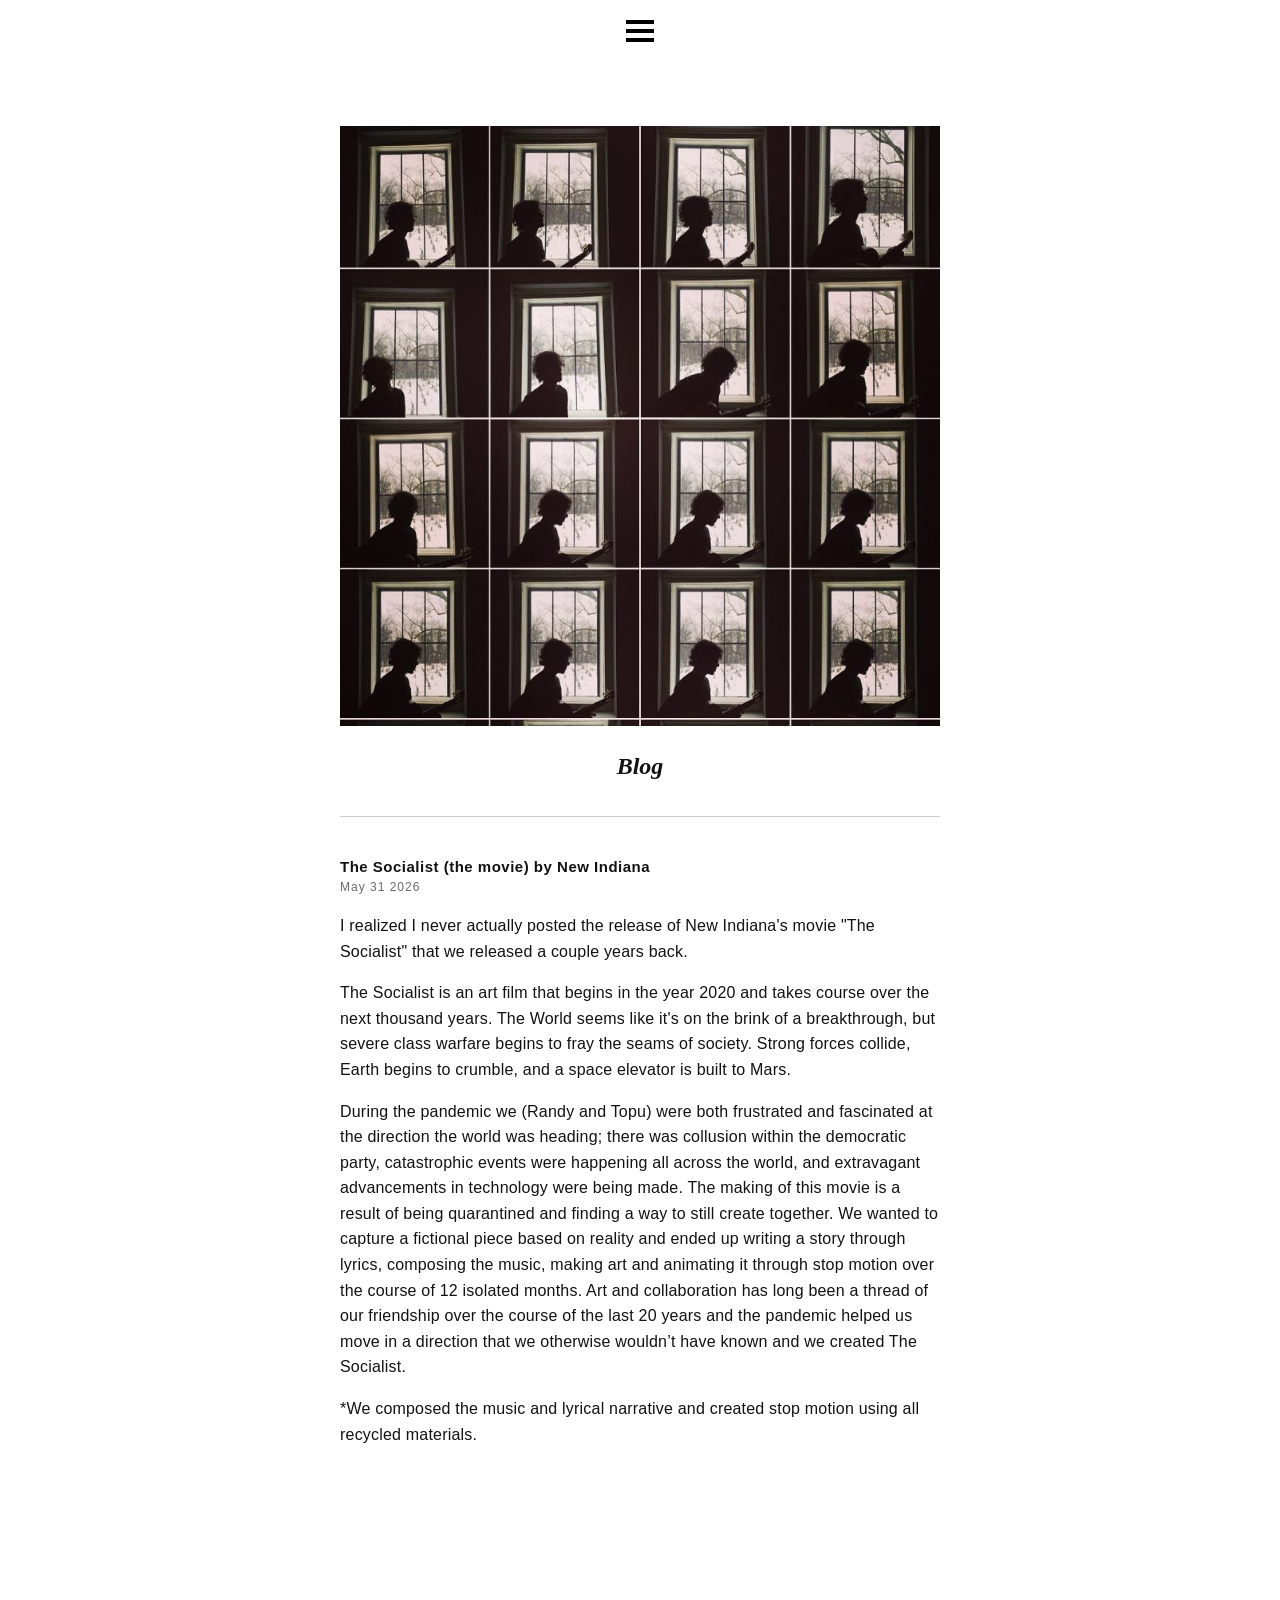
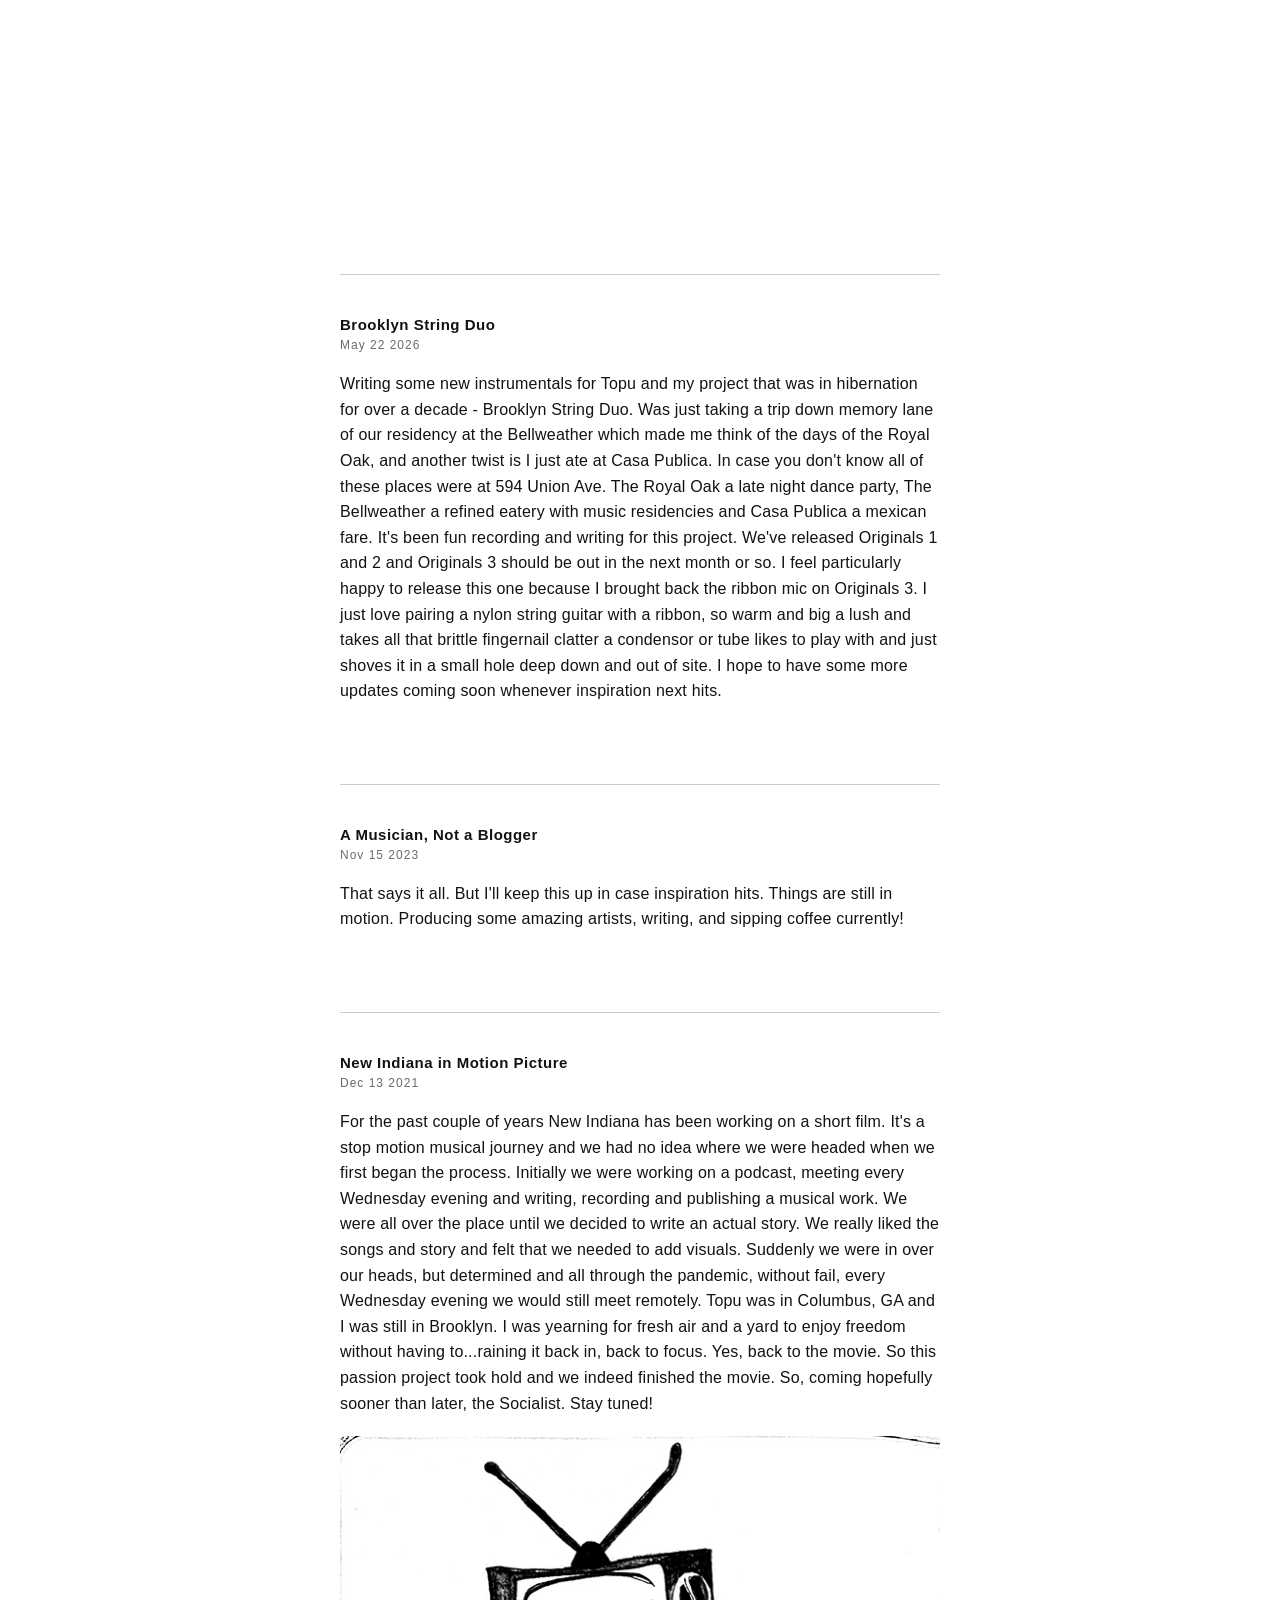
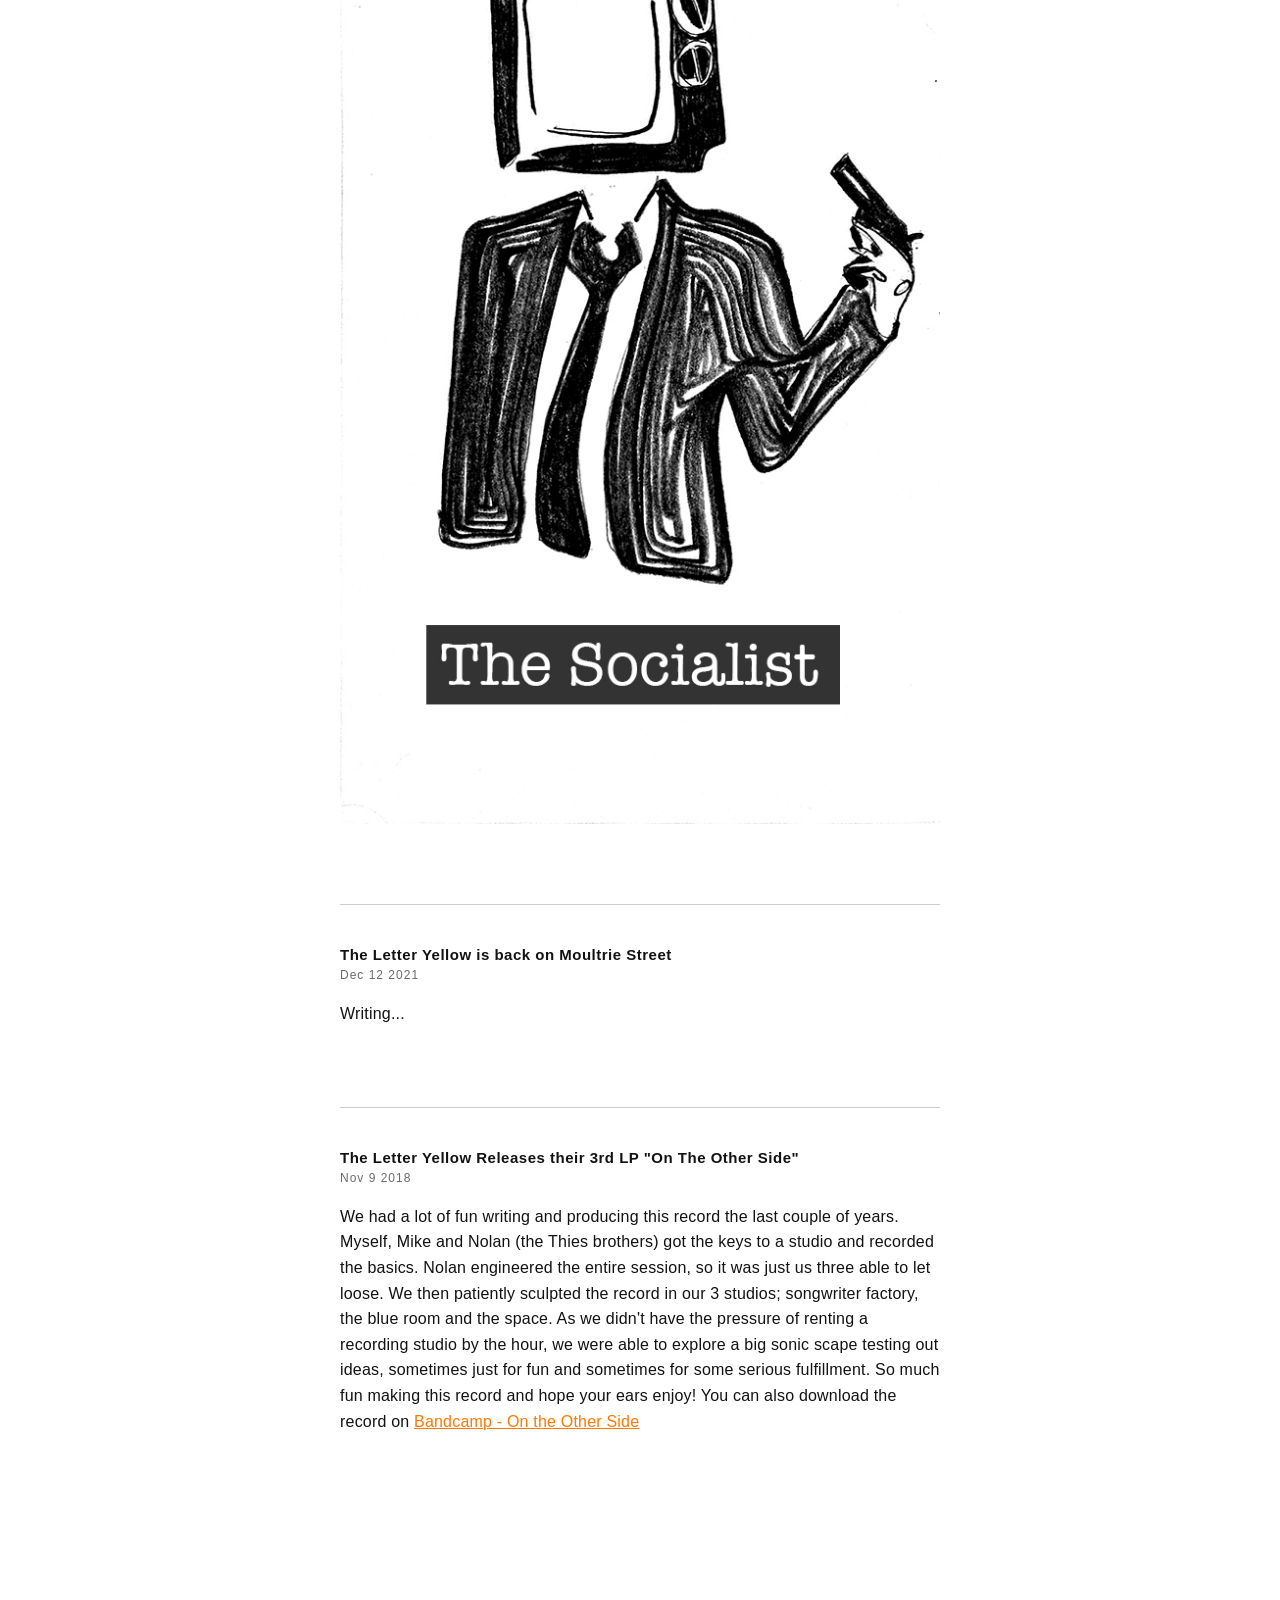
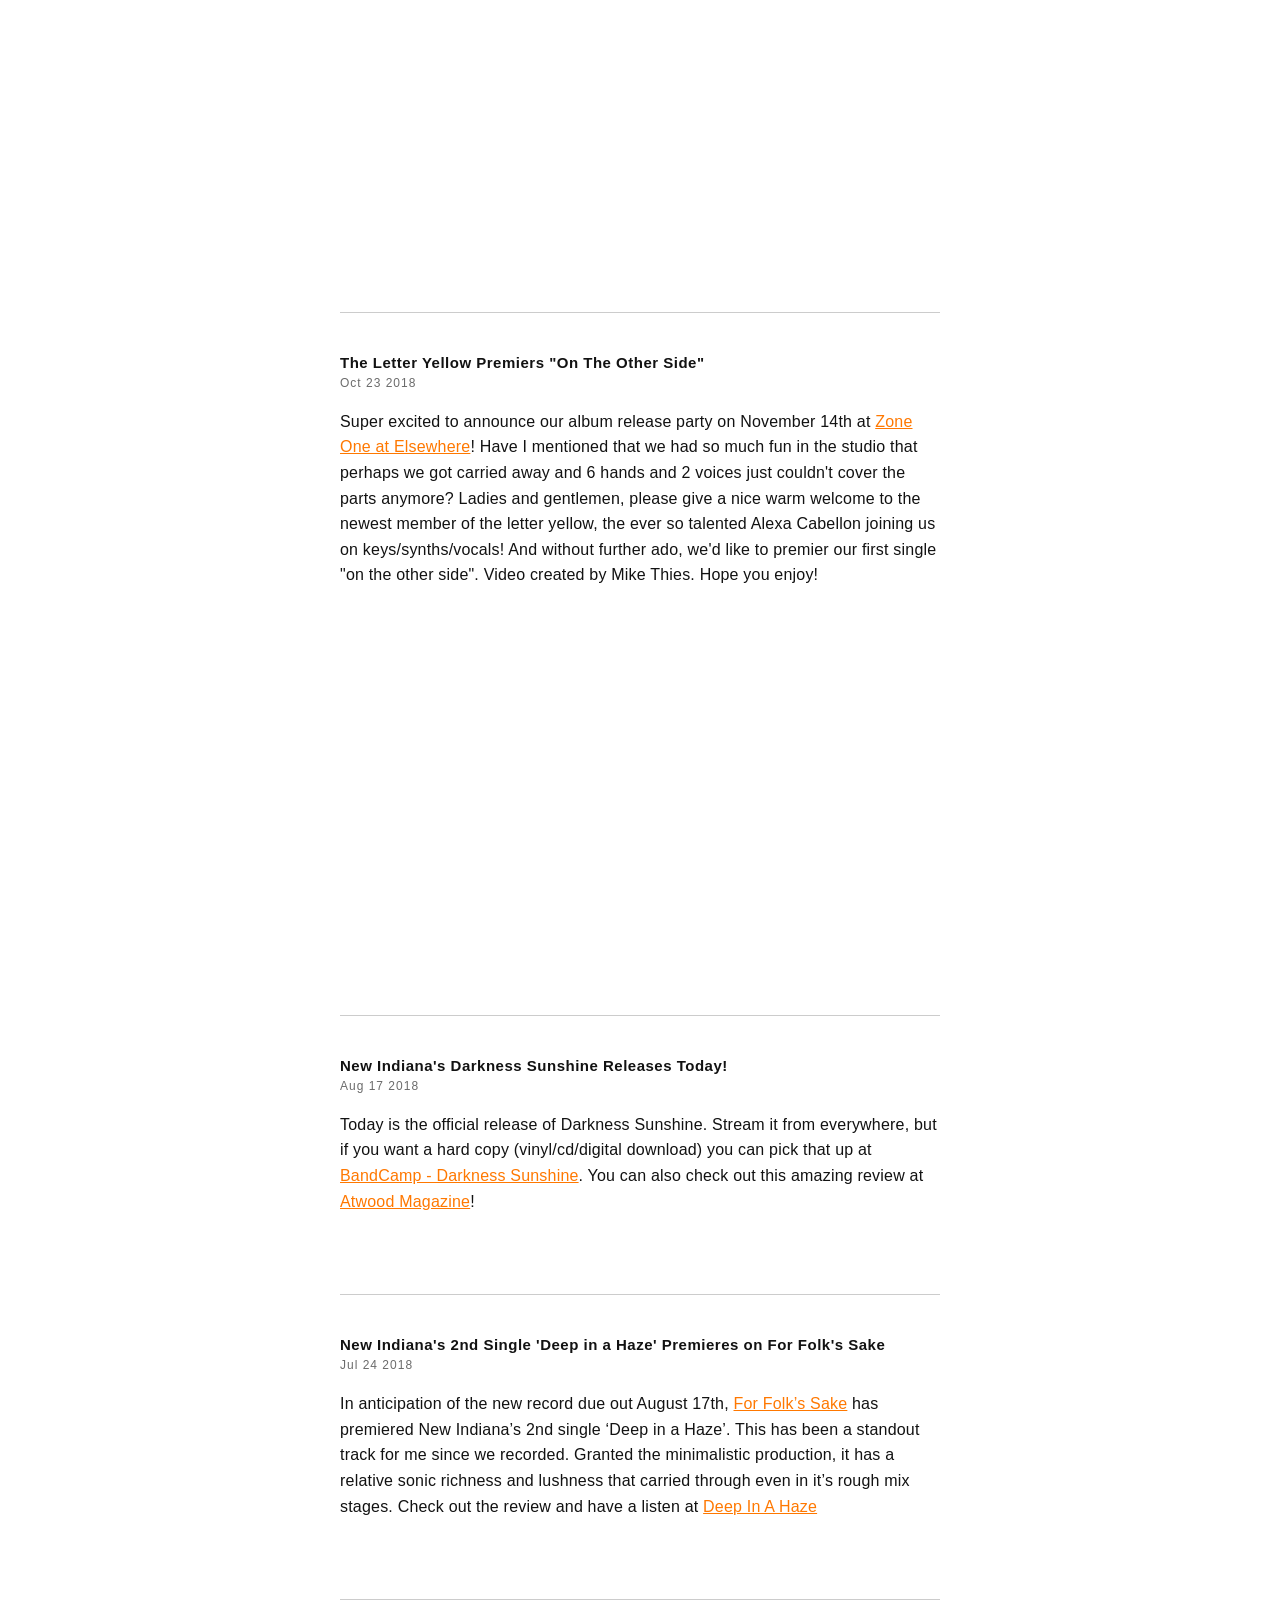
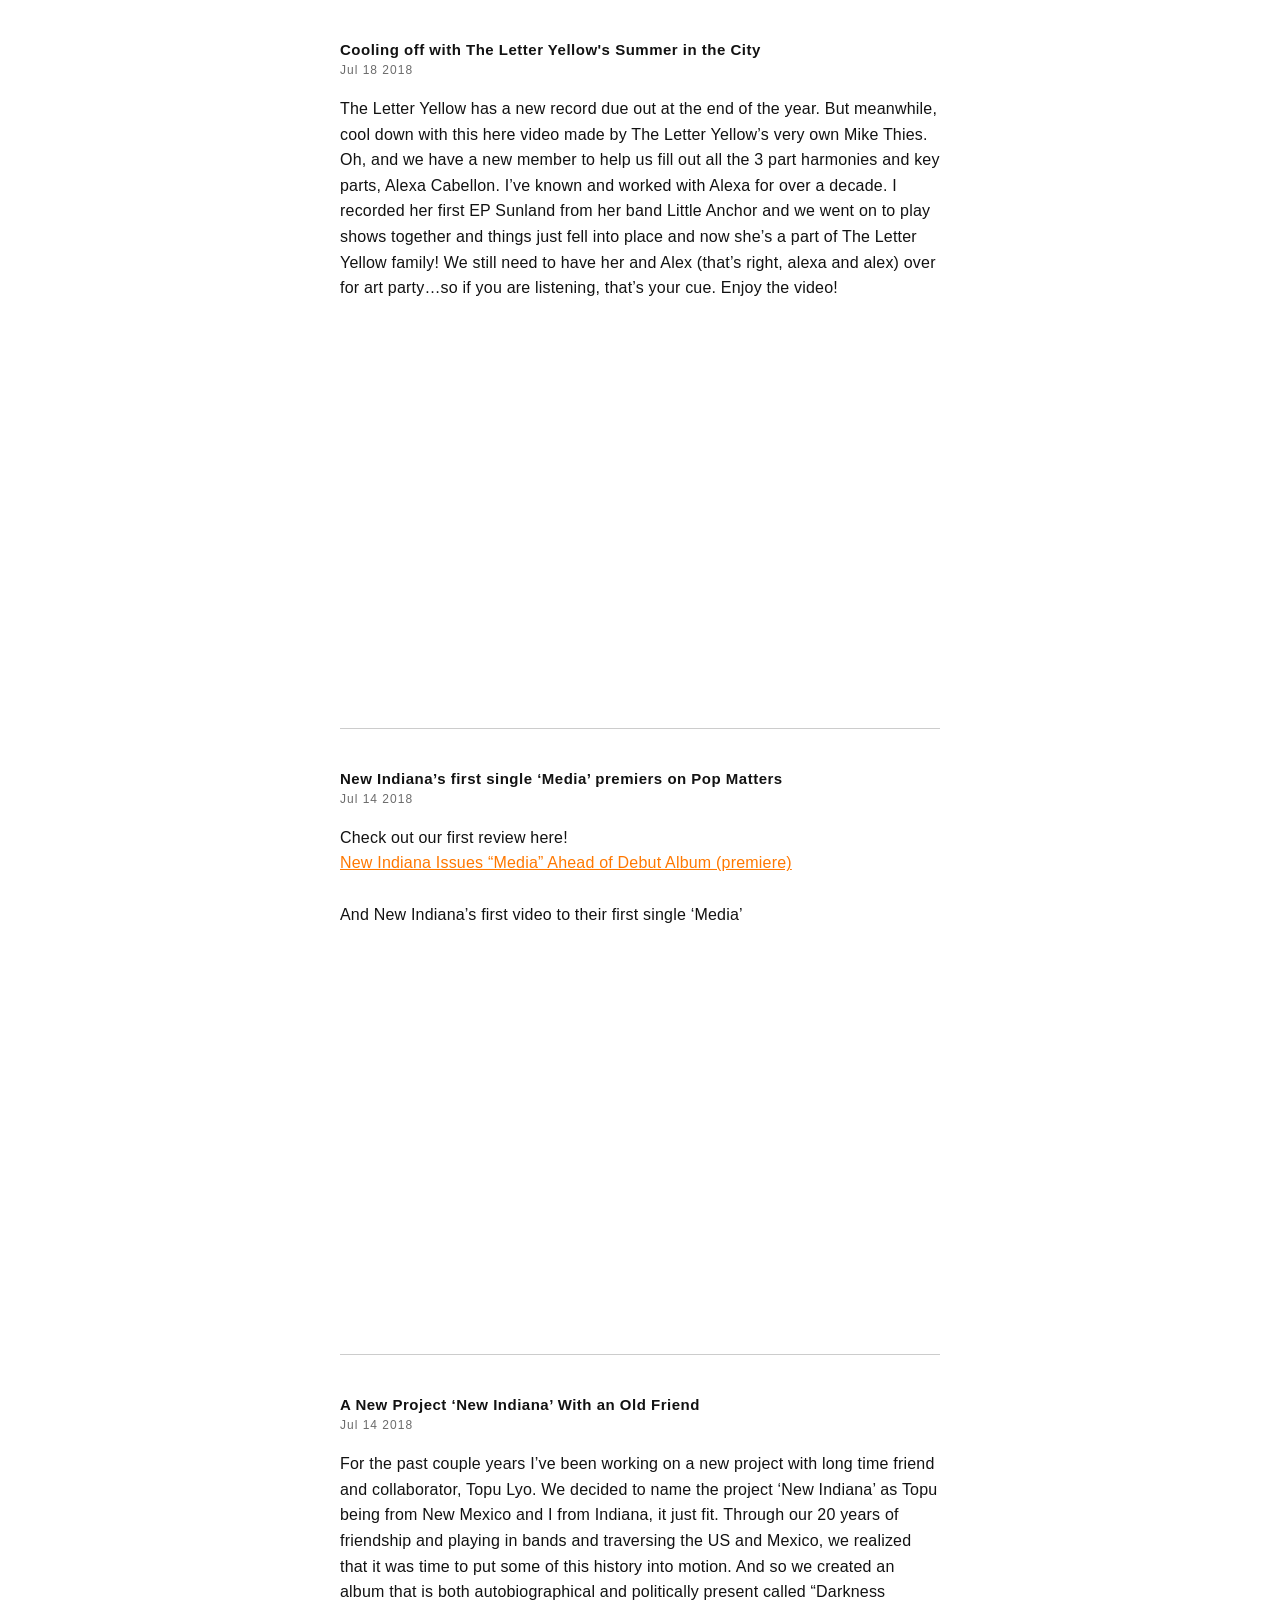
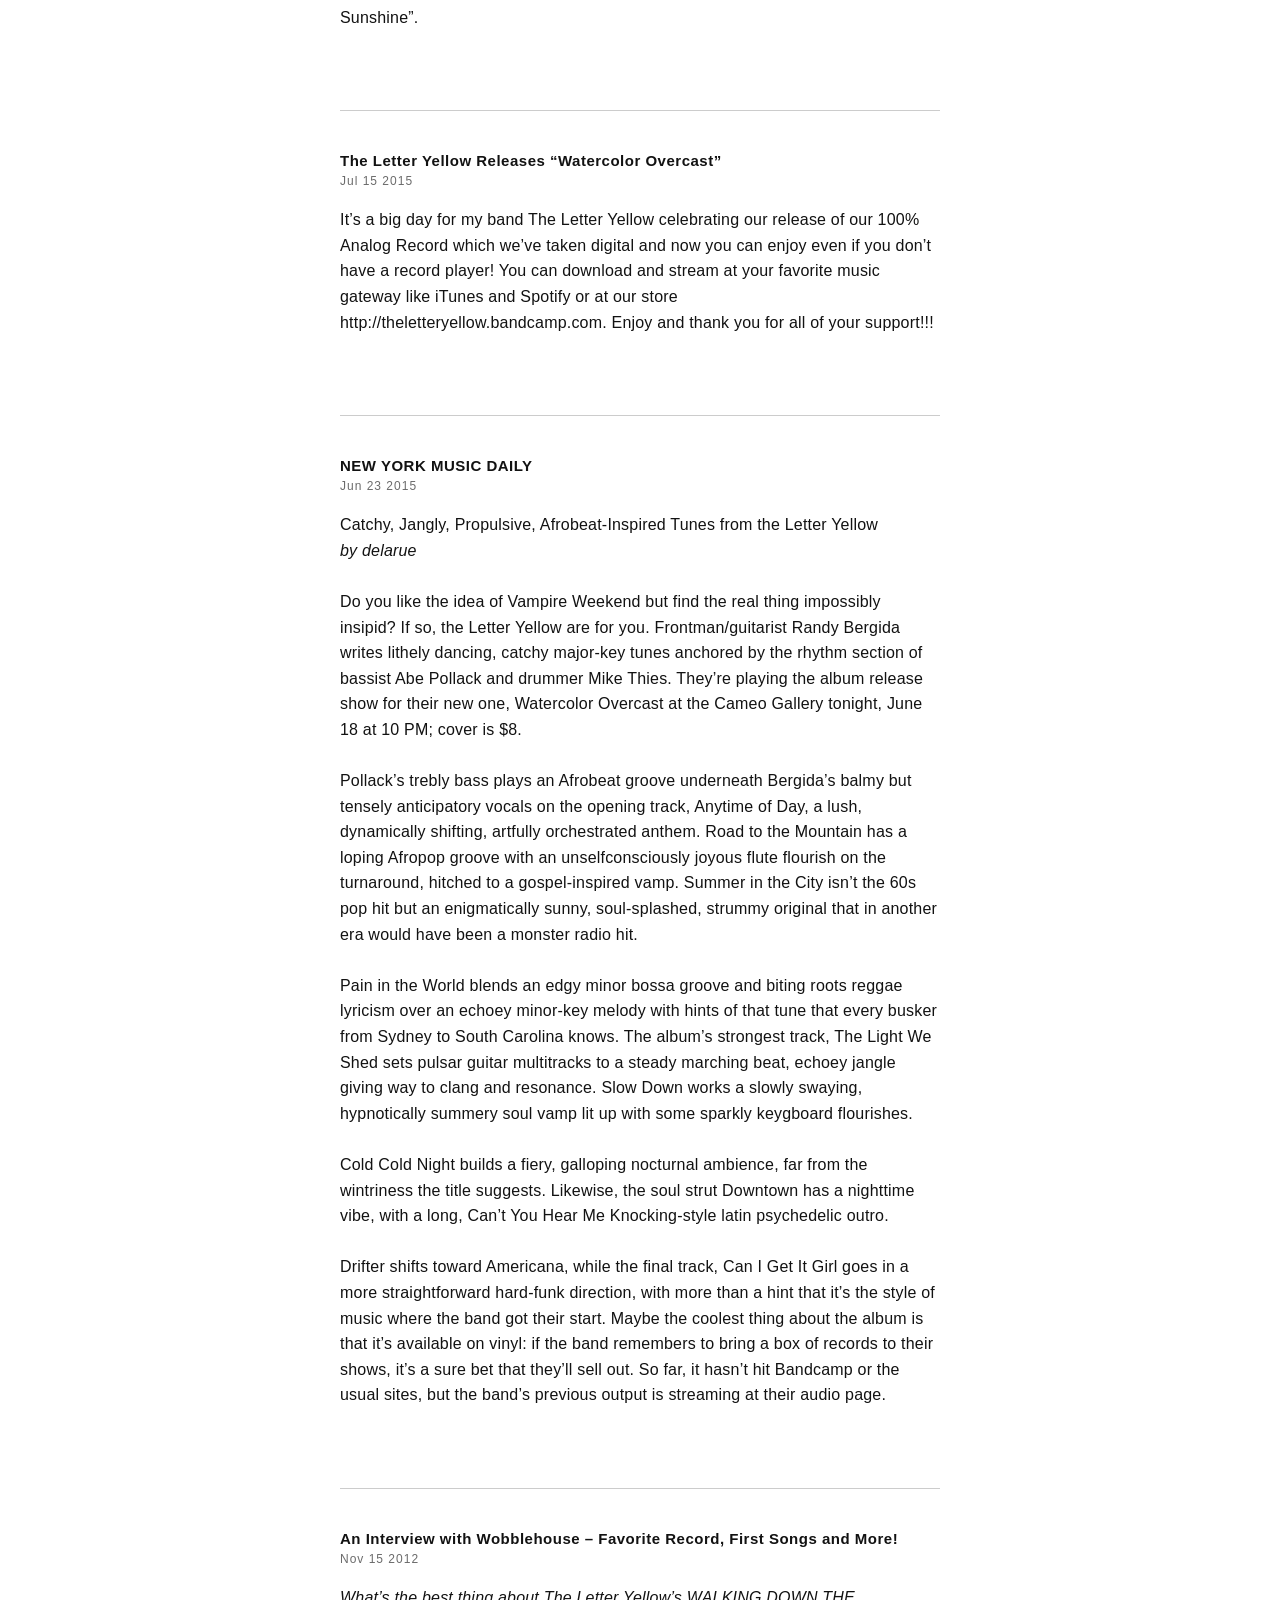
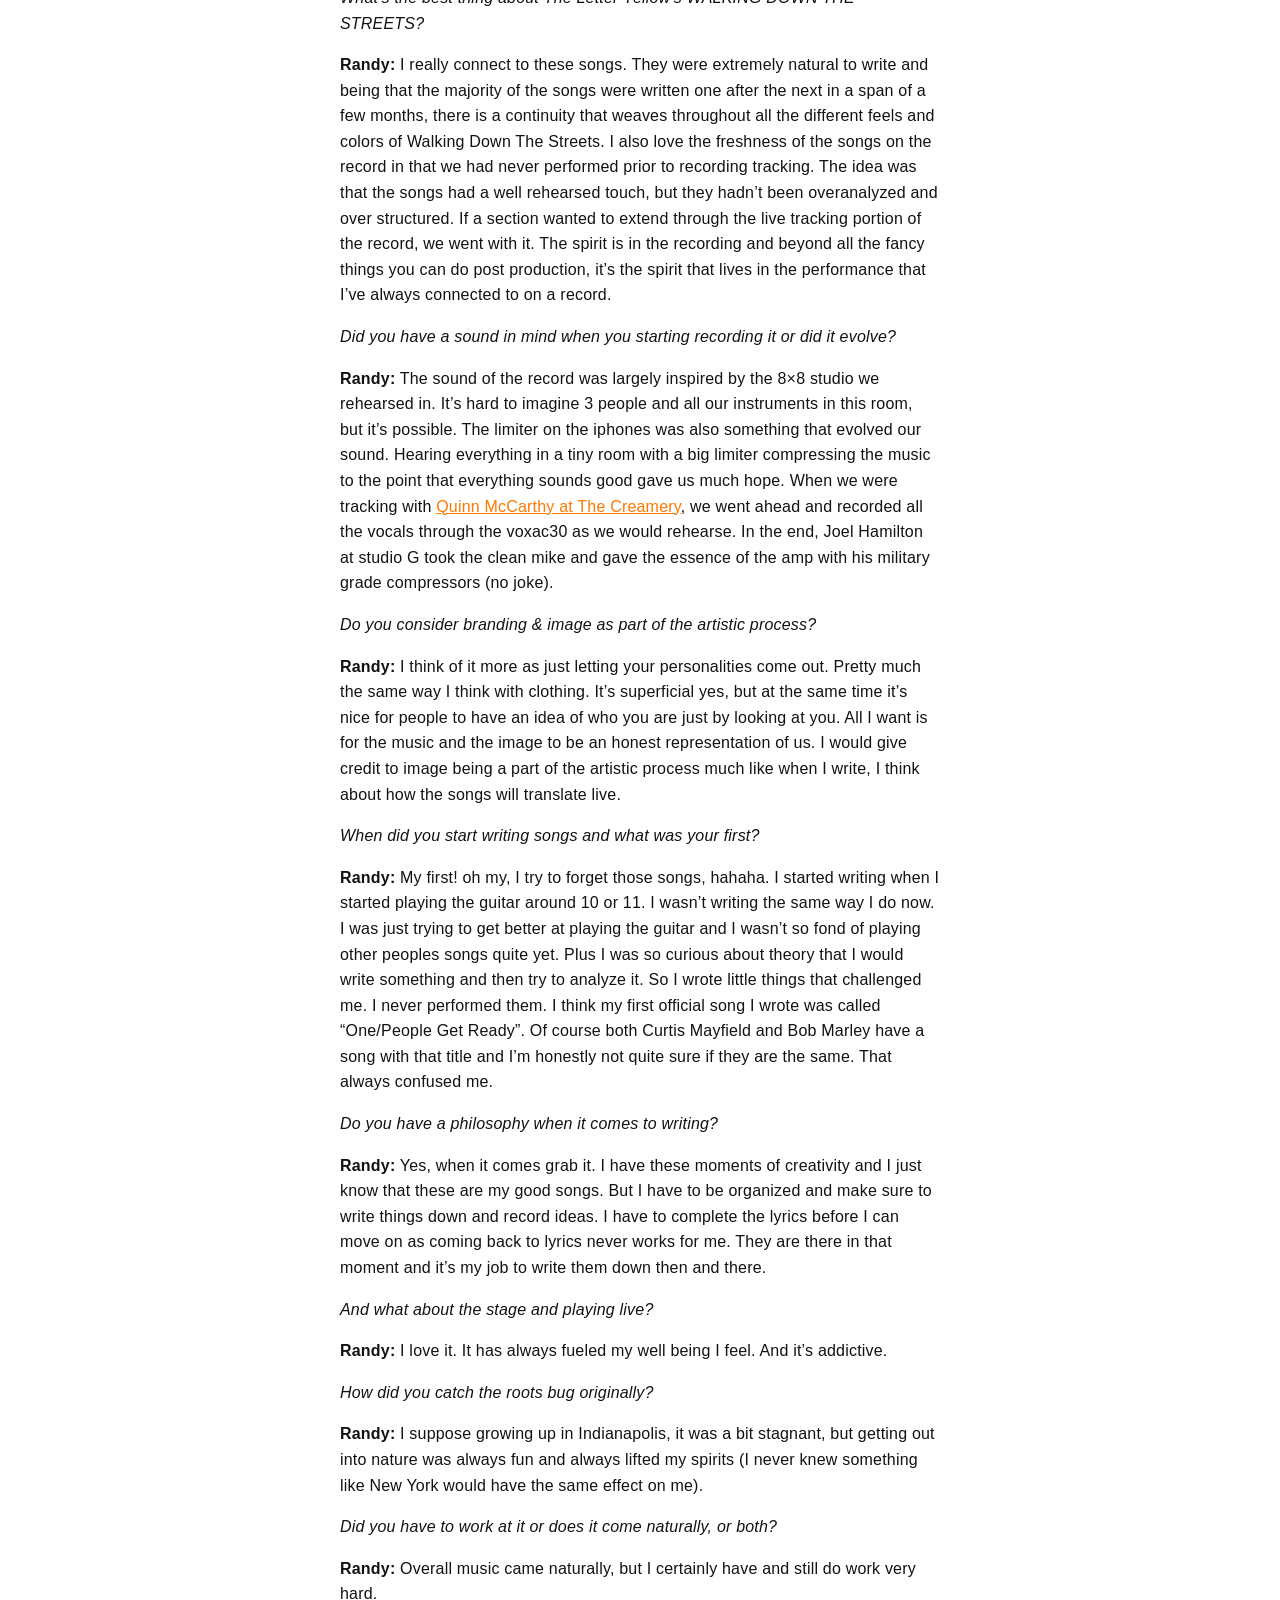
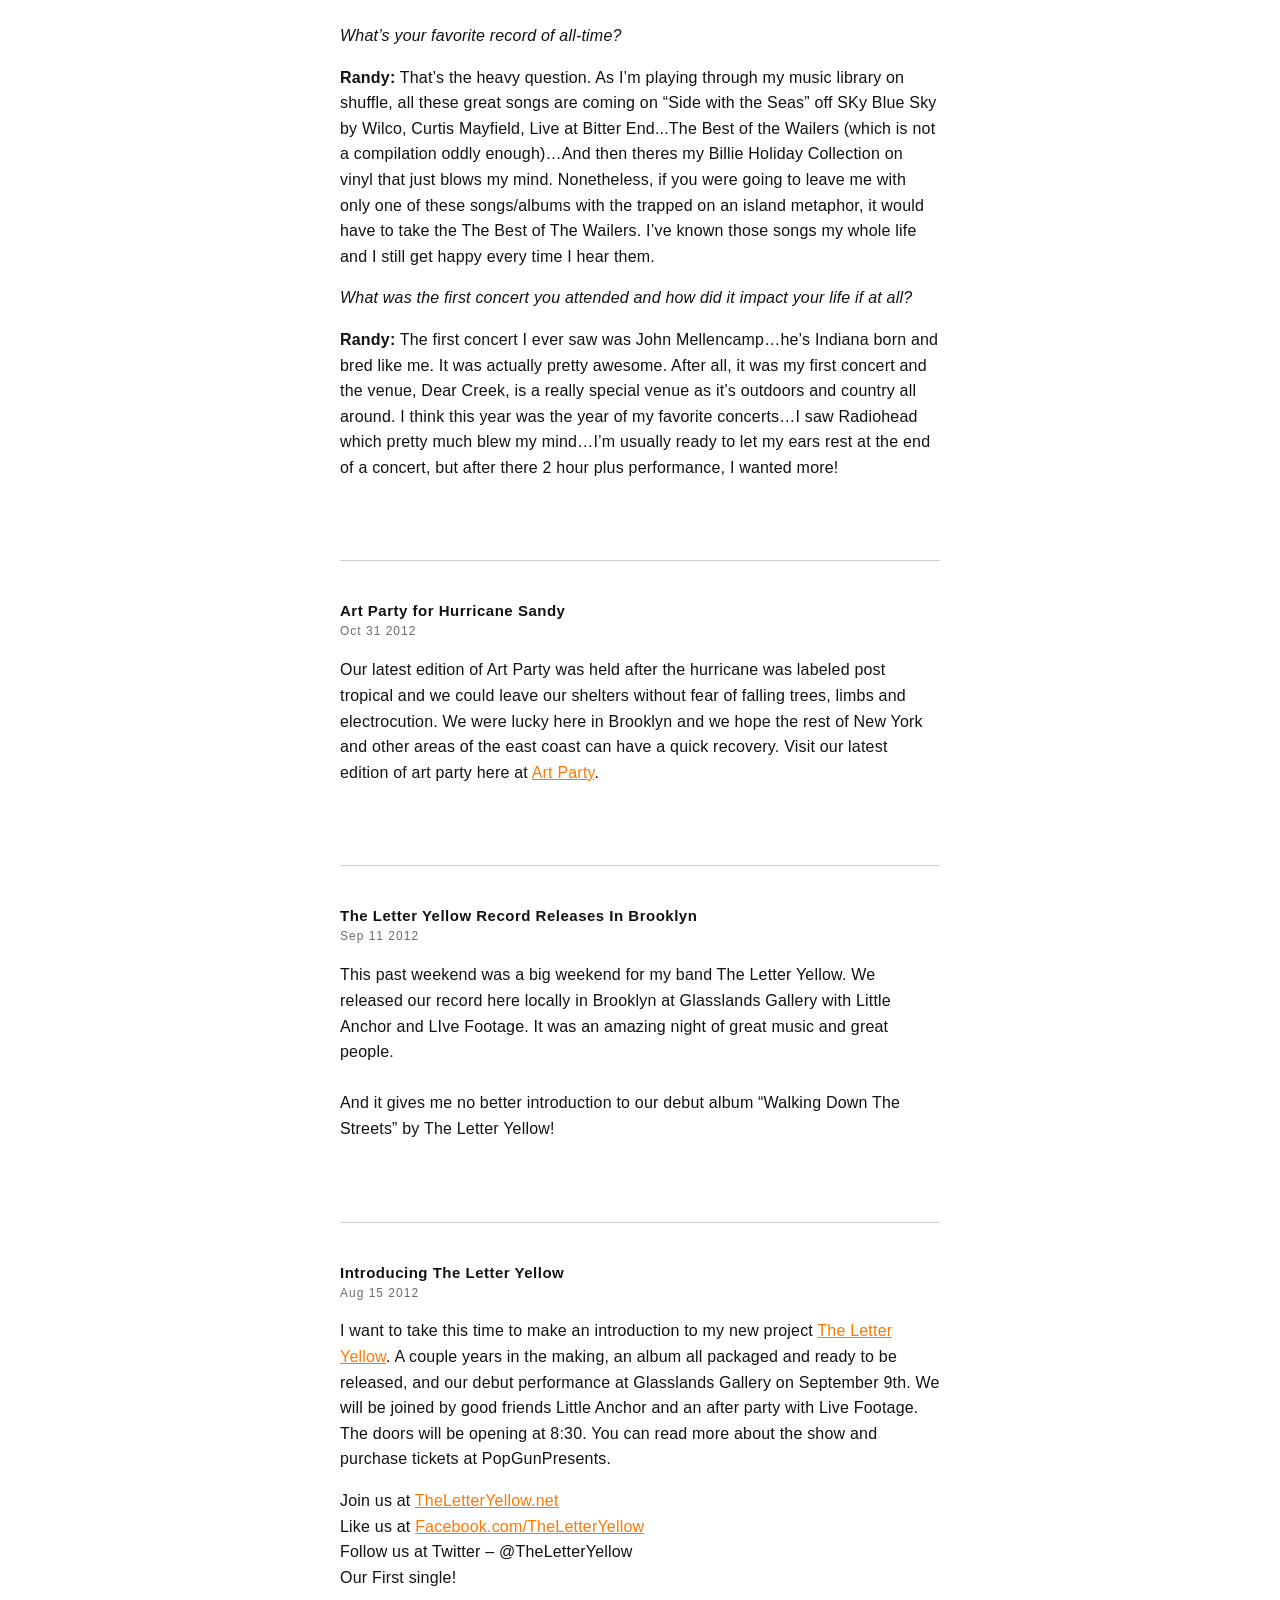
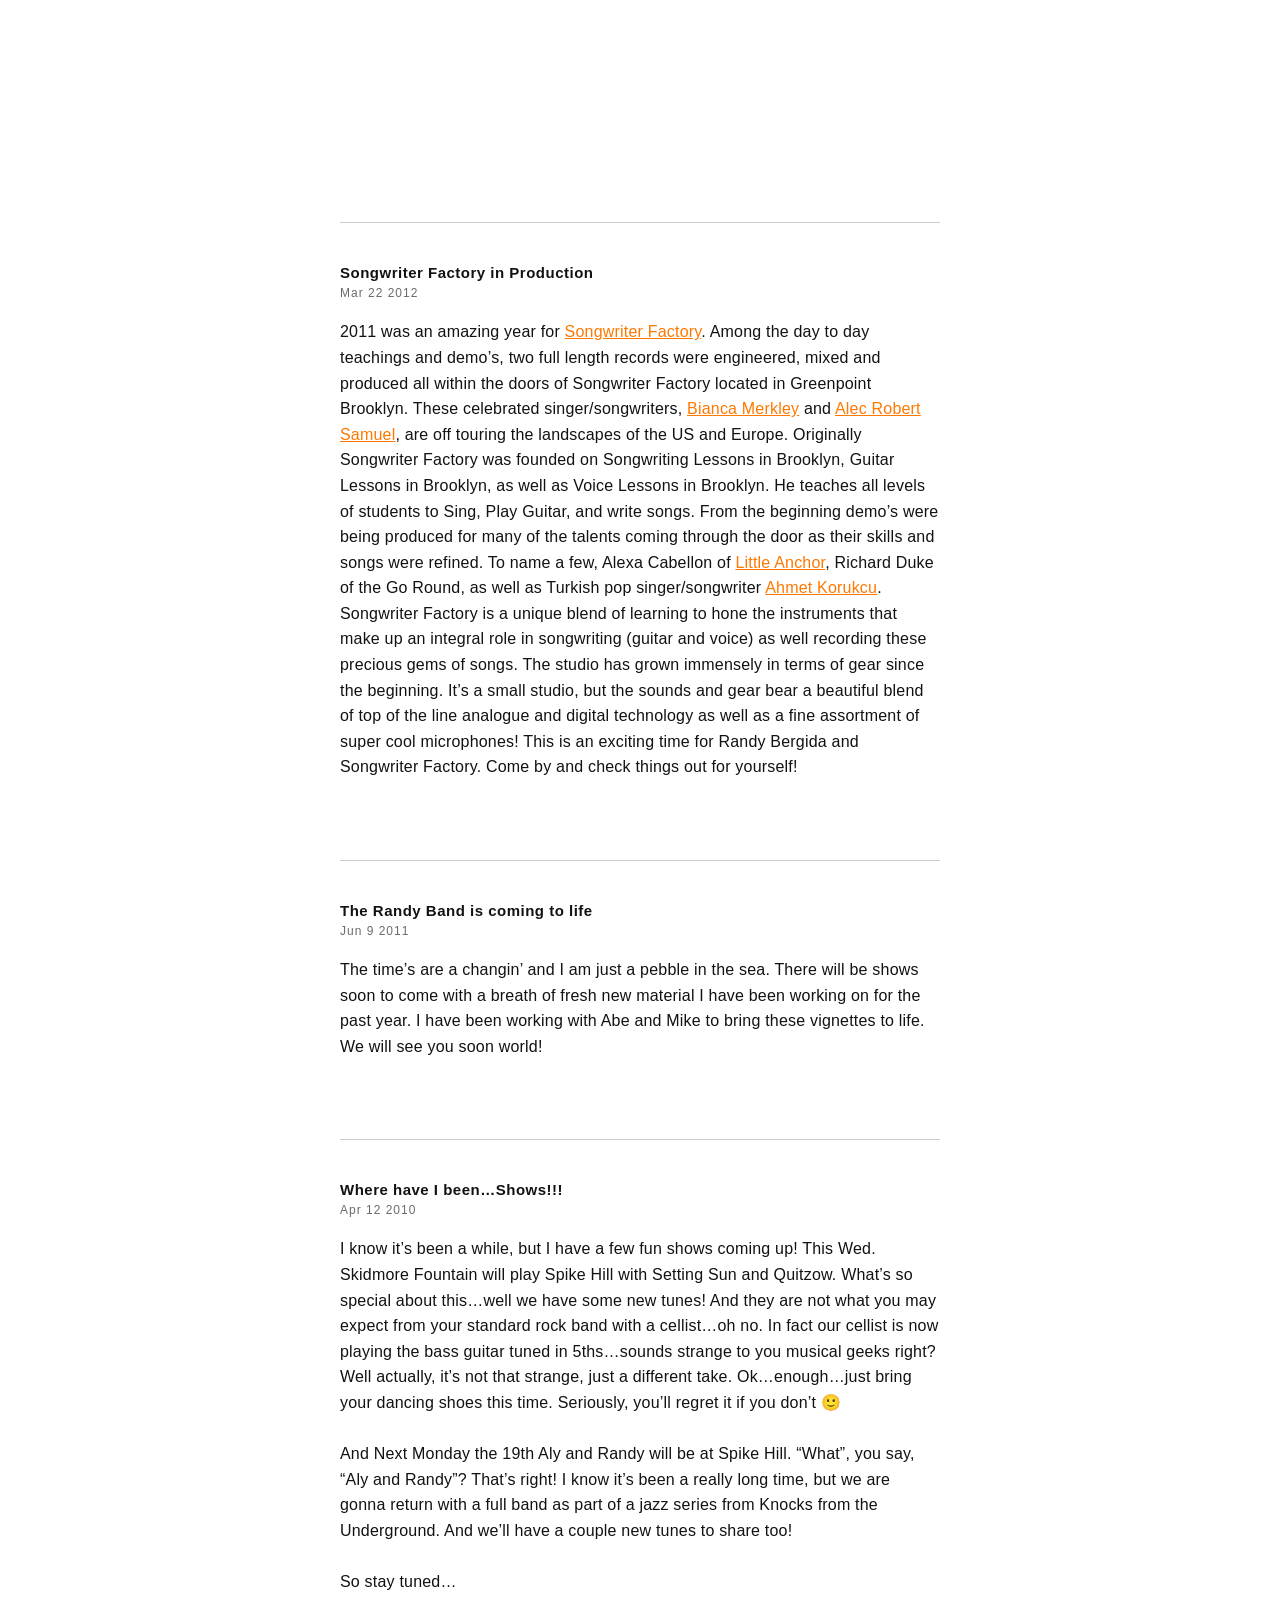
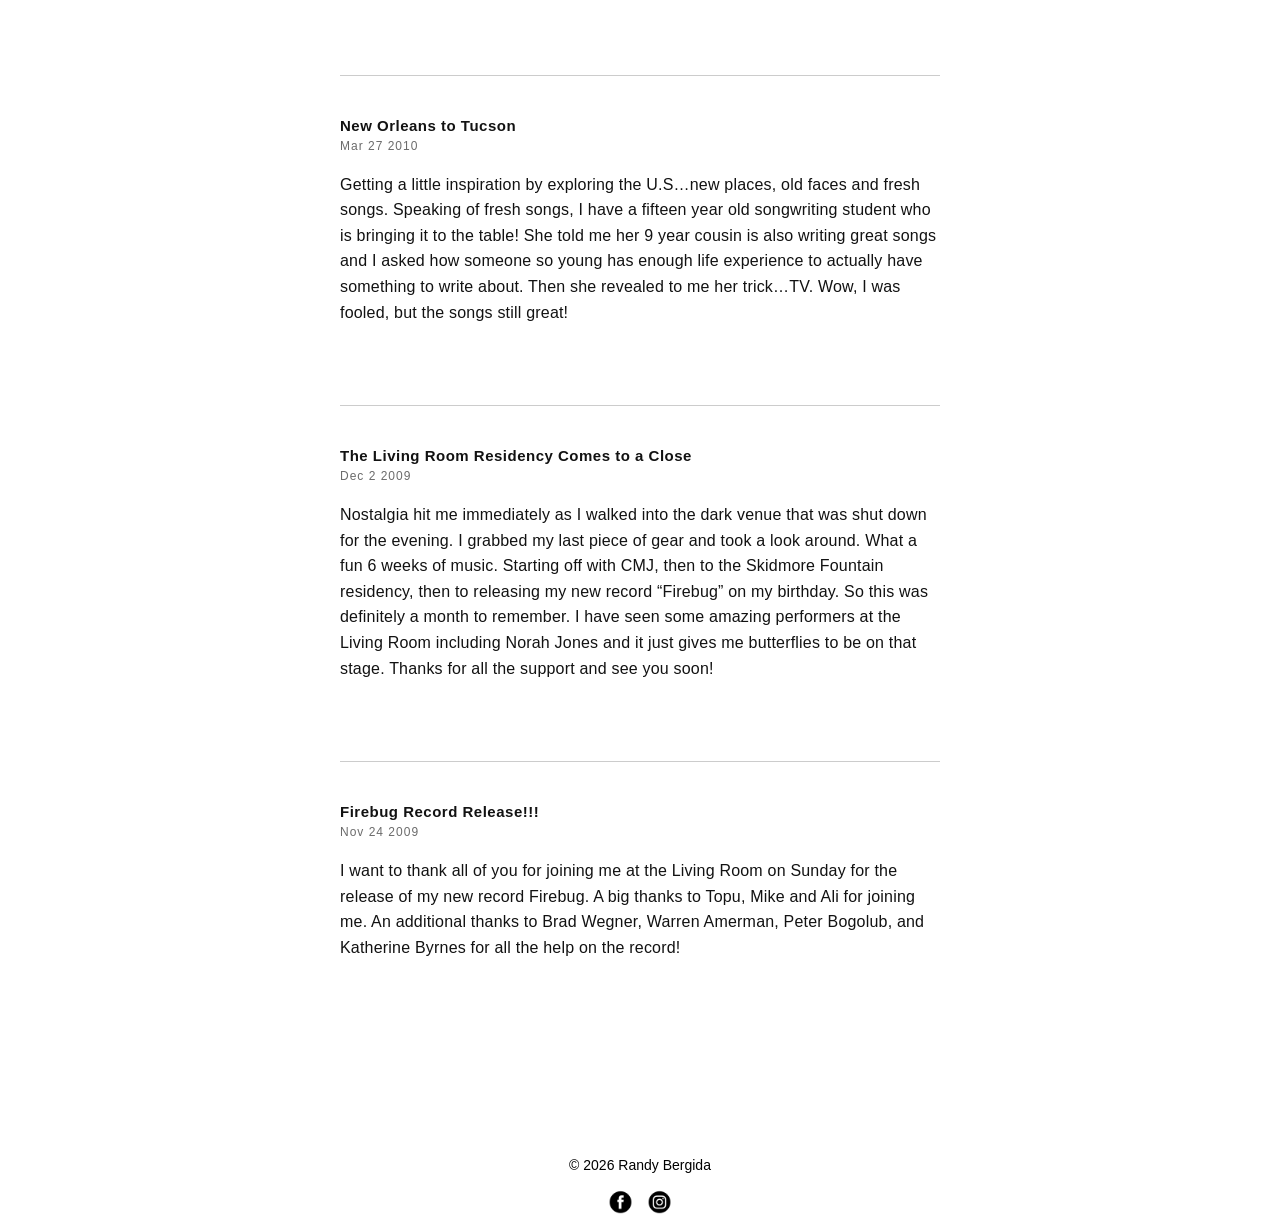
==== index.html @ c888ca7e "Update index.html" ====
<!DOCTYPE html>
<html lang="en">

<head>
	<meta charset="utf-8">
	<title>Randy Bergida | Songwriter & Producer</title>
	<meta name="description" content="Randy Bergida is a Brooklyn-based songwriter, musician, and producer. Explore over two decades of original records, current projects, and studio services.">
	<link rel="stylesheet" type="text/css" href="style.css">
	<meta name="viewport" content="width=device-width, initial-scale=1" />
	<link rel="icon" href="image/fav.png">

<script type="application/ld+json">
{
  "@context": "https://schema.org",
  "@type": "Blog",
  "name": "Randy Bergida | Songwriter & Producer",
  "description": "Randy Bergida is a Brooklyn-based songwriter, musician, and producer. Explore over two decades of original records, current projects, and studio services."
}
</script>
	
</head>

<body>

	<header class="mainheader">
<input class="burger-check" id="burger-check" type="checkbox"><label for="burger-check" class="burger"></label>
<nav id="navigation1" class="navigation">
  <ul>
    <li><a href="/">Home</a></li>
    <li><a href="/bio">Bio</a></li>
    <li><a href="/disco">Discography</a></li>
    <li><a href="/projects">Projects</a></li>
    <li><a href="/contact">Contact</a></li>
  </ul>
</nav>
</header>

<div class="maincontent">
	<div class="topcontent">
		<img src="image/01.jpg">	
	</div>	
	<div class="bottomcontent">
    <h1>Blog</h1>
    <hr>

	 <article>
        <h3>The Socialist (the movie) by New Indiana</h3>
        <h4><time datetime="2026-05-31">May 31 2026</time></h4>
        <p>I realized I never actually posted the release of New Indiana's movie "The Socialist" that we released a couple years back.</p>
		 <p>The Socialist is an art film that begins in the year 2020 and takes course over the next thousand years. The World seems like it's on the brink of a breakthrough, but severe class warfare begins to fray the seams of society. Strong forces collide, Earth begins to crumble, and a space elevator is built to Mars.
<p>
During the pandemic we (Randy and Topu) were both frustrated and fascinated at the direction the world was heading; there was collusion within the democratic party, catastrophic events were happening all across the world, and extravagant advancements in technology were being made. The making of this movie is a result of being quarantined and finding a way to still create together. We wanted to capture a fictional piece based on reality and ended up writing a story through lyrics, composing the music, making art and animating it through stop motion over the course of 12 isolated months. Art and collaboration has long been a thread of our friendship over the course of the last 20 years and the pandemic helped us move in a direction that we otherwise wouldn’t have known and we created The Socialist.
</p>
<p>*We composed the music and lyrical narrative and created stop motion using all recycled materials.</p>
		 <iframe width="560" height="315" src="https://www.youtube.com/embed/riEKZBkuYWI?si=JgP3-eP0S-dVGv-4" title="YouTube video player" frameborder="0" allow="accelerometer; autoplay; clipboard-write; encrypted-media; gyroscope; picture-in-picture; web-share" referrerpolicy="strict-origin-when-cross-origin" allowfullscreen></iframe>
    </article>

	<hr>
    <article>
        <h3>Brooklyn String Duo</h3>
        <h4><time datetime="2026-05-22">May 22 2026</time></h4>
        <p>Writing some new instrumentals for Topu and my project that was in hibernation for over a decade - Brooklyn String Duo. Was just taking a trip down memory lane of our residency at the Bellweather which made me think of the days of the Royal Oak, and another twist is I just ate at Casa Publica. In case you don't know all of these places were at 594 Union Ave. The Royal Oak a late night dance party, The Bellweather a refined eatery with music residencies and Casa Publica a mexican fare. It's been fun recording and writing for this project. We've released Originals 1 and 2 and Originals 3 should be out in the next month or so. I feel particularly happy to release this one because I brought back the ribbon mic on Originals 3. I just love pairing a nylon string guitar with a ribbon, so warm and big a lush and takes all that brittle fingernail clatter a condensor or tube likes to play with and just shoves it in a small hole deep down and out of site. I hope to have some more updates coming soon whenever inspiration next hits.</p>
    </article>
		
	<hr>
    <article>
        <h3>A Musician, Not a Blogger</h3>
        <h4><time datetime="2023-11-15">Nov 15 2023</time></h4>
        <p>That says it all. But I'll keep this up in case inspiration hits. Things are still in motion. Producing some amazing artists, writing, and sipping coffee currently!</p>
    </article>
		
	<hr>
    <article>
        <h3>New Indiana in Motion Picture</h3>
        <h4><time datetime="2021-12-13">Dec 13 2021</time></h4>
        <p>For the past couple of years New Indiana has been working on a short film. It's a stop motion musical journey and we had no idea where we were headed when we first began the process. Initially we were working on a podcast, meeting every Wednesday evening and writing, recording and publishing a musical work. We were all over the place until we decided to write an actual story. We really liked the songs and story and felt that we needed to add visuals. Suddenly we were in over our heads, but determined and all through the pandemic, without fail, every Wednesday evening we would still meet remotely. Topu was in Columbus, GA and I was still in Brooklyn. I was yearning for fresh air and a yard to enjoy freedom without having to...raining it back in, back to focus. Yes, back to the movie. So this passion project took hold and we indeed finished the movie. So, coming hopefully sooner than later, the Socialist. Stay tuned!</p>
        <img src="image/thesocialistposter.jpg">
    </article>
		
	<hr>
    <article>
        <h3>The Letter Yellow is back on Moultrie Street</h3>
        <h4><time datetime="2021-12-12">Dec 12 2021</time></h4>
        <p>Writing...</p>
    </article>
		
	<hr>
    <article>
        <h3>The Letter Yellow Releases their 3rd LP "On The Other Side"</h3>
        <h4><time datetime="2018-11-09">Nov 9 2018</time></h4>
        <p>We had a lot of fun writing and producing this record the last couple of years. Myself, Mike and Nolan (the Thies brothers) got the keys to a studio and recorded the basics. Nolan engineered the entire session, so it was just us three able to let loose. We then patiently sculpted the record in our 3 studios; songwriter factory, the blue room and the space. As we didn't have the pressure of renting a recording studio by the hour, we were able to explore a big sonic scape testing out ideas, sometimes just for fun and sometimes for some serious fulfillment. So much fun making this record and hope your ears enjoy! You can also download the record on <a href="http://theletteryellow.bandcamp.com/album/on-the-other-side">Bandcamp - On the Other Side</a><br><iframe src="https://open.spotify.com/embed/album/3FUCLShx3t7tob8Zzl1gBq" width="300" height="380" frameborder="0" allowtransparency="true" allow="encrypted-media"></iframe><br></p>
    </article>
		
	<hr>
    <article>
        <h3>The Letter Yellow Premiers "On The Other Side"</h3>
        <h4><time datetime="2018-10-23">Oct 23 2018</time></h4>
        <p>Super excited to announce our album release party on November 14th at <a href=" https://www.elsewherebrooklyn.com/events/2018-11-14-new-rose-record-release-the-letter-yellow-record-release/">Zone One at Elsewhere</a>! Have I mentioned that we had so much fun in the studio that perhaps we got carried away and 6 hands and 2 voices just couldn't cover the parts anymore? Ladies and gentlemen, please give a nice warm welcome to the newest member of the letter yellow, the ever so talented Alexa Cabellon joining us on keys/synths/vocals! And without further ado, we'd like to premier our first single "on the other side". Video created by Mike Thies. Hope you enjoy! <br></p>
        <iframe width="560" height="315" src="https://www.youtube.com/embed/nRBDWA-RleE" frameborder="0" allow="autoplay; encrypted-media" allowfullscreen></iframe>
    </article>

    <hr>
    <article>
        <h3>New Indiana's Darkness Sunshine Releases Today!</h3>
        <h4><time datetime="2018-08-17">Aug 17 2018</time></h4>
        <p>Today is the official release of Darkness Sunshine. Stream it from everywhere, but if you want a hard copy (vinyl/cd/digital download) you can pick that up at <a href="https://newindiana.bandcamp.com/album/darkness-sunshine">BandCamp - Darkness Sunshine</a>. You can also check out this amazing review at <a href="http://atwoodmagazine.com/nids-new-indiana-darkness-sunshine-album/">Atwood Magazine</a>!<br></p>
    </article>

    <hr>
    <article>
        <h3>New Indiana's 2nd Single 'Deep in a Haze' Premieres on For Folk's Sake</h3>
        <h4><time datetime="2018-07-24">Jul 24 2018</time></h4>
        <p>In anticipation of the new record due out August 17th, <a href="http://www.forfolkssake.com/news/37367/premiere-new-indiana-deep-in-a-haze">For Folk’s Sake</a> has premiered New Indiana’s 2nd single ‘Deep in a Haze’. This has been a standout track for me since we recorded. Granted the minimalistic production, it has a relative sonic richness and lushness that carried through even in it’s rough mix stages. Check out the review and have a listen at <a href="http://www.forfolkssake.com/news/37367/premiere-new-indiana-deep-in-a-haze">Deep In A Haze</a></p>
    </article>

    <hr>
    <article>
        <h3>Cooling off with The Letter Yellow's Summer in the City</h3>
        <h4><time datetime="2018-07-18">Jul 18 2018</time></h4>
        <p>The Letter Yellow has a new record due out at the end of the year. But meanwhile, cool down with this here video made by The Letter Yellow’s very own Mike Thies. Oh, and we have a new member to help us fill out all the 3 part harmonies and key parts, Alexa Cabellon. I’ve known and worked with Alexa for over a decade. I recorded her first EP Sunland from her band Little Anchor and we went on to play shows together and things just fell into place and now she’s a part of The Letter Yellow family! We still need to have her and Alex (that’s right, alexa and alex) over for art party…so if you are listening, that’s your cue. Enjoy the video!</p>
        <iframe id="Media" width="560" height="315" src="https://www.youtube.com/embed/S7ZkH_V5z9s?ecver=2" frameborder="0" allowfullscreen></iframe>
    </article>

    <hr>
    <article>
        <h3>New Indiana’s first single ‘Media’ premiers on Pop Matters</h3>
        <h4><time datetime="2018-07-14">Jul 14 2018</time></h4>
        <p>Check out our first review here!<BR><a href="https://www.popmatters.com/new-indiana-media-premiere-2580029505.html">New Indiana Issues “Media” Ahead of Debut Album (premiere)</a><BR><BR>And New Indiana’s first video to their first single ‘Media’</p>
        <iframe id="Media" width="560" height="315" src="https://www.youtube.com/embed/7PZiNU-yugo" frameborder="0" allowfullscreen></iframe>
    </article>

    <hr>
    <article>
        <h3>A New Project ‘New Indiana’ With an Old Friend</h3>
        <h4><time datetime="2018-07-14">Jul 14 2018</time></h4>
        <p>For the past couple years I’ve been working on a new project with long time friend and collaborator, Topu Lyo. We decided to name the project ‘New Indiana’ as Topu being from New Mexico and I from Indiana, it just fit. Through our 20 years of friendship and playing in bands and traversing the US and Mexico, we realized that it was time to put some of this history into motion. And so we created an album that is both autobiographical and politically present called “Darkness Sunshine”.</p>
    </article>

    <hr>
    <article>
        <h3>The Letter Yellow Releases “Watercolor Overcast”</h3>
        <h4><time datetime="2015-07-15">Jul 15 2015</time></h4>
        <p>It’s a big day for my band The Letter Yellow celebrating our release of our 100% Analog Record which we’ve taken digital and now you can enjoy even if you don’t have a record player! You can download and stream at your favorite music gateway like iTunes and Spotify or at our store http://theletteryellow.bandcamp.com. Enjoy and thank you for all of your support!!!</p>
    </article>

    <hr>
    <article>
        <h3>NEW YORK MUSIC DAILY</h3>
        <h4><time datetime="2015-06-23">Jun 23 2015</time></h4>
        <p>Catchy, Jangly, Propulsive, Afrobeat-Inspired Tunes from the Letter Yellow
        <BR><i>by delarue</i><BR><BR>
        Do you like the idea of Vampire Weekend but find the real thing impossibly insipid? If so, the Letter Yellow are for you. Frontman/guitarist Randy Bergida writes lithely dancing, catchy major-key tunes anchored by the rhythm section of bassist Abe Pollack and drummer Mike Thies. They’re playing the album release show for their new one, Watercolor Overcast at the Cameo Gallery tonight, June 18 at 10 PM; cover is $8.<BR><BR>
        Pollack’s trebly bass plays an Afrobeat groove underneath Bergida’s balmy but tensely anticipatory vocals on the opening track, Anytime of Day, a lush, dynamically shifting, artfully orchestrated anthem. Road to the Mountain has a loping Afropop groove with an unselfconsciously joyous flute flourish on the turnaround, hitched to a gospel-inspired vamp. Summer in the City isn’t the 60s pop hit but an enigmatically sunny, soul-splashed, strummy original that in another era would have been a monster radio hit.<BR><BR>
        Pain in the World blends an edgy minor bossa groove and biting roots reggae lyricism over an echoey minor-key melody with hints of that tune that every busker from Sydney to South Carolina knows. The album’s strongest track, The Light We Shed sets pulsar guitar multitracks to a steady marching beat, echoey jangle giving way to clang and resonance. Slow Down works a slowly swaying, hypnotically summery soul vamp lit up with some sparkly keygboard flourishes.<BR><BR>
        Cold Cold Night builds a fiery, galloping nocturnal ambience, far from the wintriness the title suggests. Likewise, the soul strut Downtown has a nighttime vibe, with a long, Can’t You Hear Me Knocking-style latin psychedelic outro.<BR><BR>
        Drifter shifts toward Americana, while the final track, Can I Get It Girl goes in a more straightforward hard-funk direction, with more than a hint that it’s the style of music where the band got their start. Maybe the coolest thing about the album is that it’s available on vinyl: if the band remembers to bring a box of records to their shows, it’s a sure bet that they’ll sell out. So far, it hasn’t hit Bandcamp or the usual sites, but the band’s previous output is streaming at their audio page.</p>
    </article>

	<hr>
    <article>
    <h3>An Interview with Wobblehouse – Favorite Record, First Songs and More!</h3>
    <h4><time datetime="2012-11-15">Nov 15 2012</time></h4>
    
    <p><em>What’s the best thing about The Letter Yellow’s WALKING DOWN THE STREETS?</em></p>
    <p><strong>Randy:</strong> I really connect to these songs. They were extremely natural to write and being that the majority of the songs were written one after the next in a span of a few months, there is a continuity that weaves throughout all the different feels and colors of Walking Down The Streets. I also love the freshness of the songs on the record in that we had never performed prior to recording tracking. The idea was that the songs had a well rehearsed touch, but they hadn’t been overanalyzed and over structured. If a section wanted to extend through the live tracking portion of the record, we went with it. The spirit is in the recording and beyond all the fancy things you can do post production, it’s the spirit that lives in the performance that I’ve always connected to on a record.</p>
    
    <p><em>Did you have a sound in mind when you starting recording it or did it evolve?</em></p>
    <p><strong>Randy:</strong> The sound of the record was largely inspired by the 8×8 studio we rehearsed in. It’s hard to imagine 3 people and all our instruments in this room, but it’s possible. The limiter on the iphones was also something that evolved our sound. Hearing everything in a tiny room with a big limiter compressing the music to the point that everything sounds good gave us much hope. When we were tracking with <a href="http://www.thecreamerystudio.com/">Quinn McCarthy at The Creamery</a>, we went ahead and recorded all the vocals through the voxac30 as we would rehearse. In the end, Joel Hamilton at studio G took the clean mike and gave the essence of the amp with his military grade compressors (no joke).</p>
    
    <p><em>Do you consider branding & image as part of the artistic process?</em></p>
    <p><strong>Randy:</strong> I think of it more as just letting your personalities come out. Pretty much the same way I think with clothing. It’s superficial yes, but at the same time it’s nice for people to have an idea of who you are just by looking at you. All I want is for the music and the image to be an honest representation of us. I would give credit to image being a part of the artistic process much like when I write, I think about how the songs will translate live.</p>
    
    <p><em>When did you start writing songs and what was your first?</em></p>
    <p><strong>Randy:</strong> My first! oh my, I try to forget those songs, hahaha. I started writing when I started playing the guitar around 10 or 11. I wasn’t writing the same way I do now. I was just trying to get better at playing the guitar and I wasn’t so fond of playing other peoples songs quite yet. Plus I was so curious about theory that I would write something and then try to analyze it. So I wrote little things that challenged me. I never performed them. I think my first official song I wrote was called “One/People Get Ready”. Of course both Curtis Mayfield and Bob Marley have a song with that title and I’m honestly not quite sure if they are the same. That always confused me.</p>
    
    <p><em>Do you have a philosophy when it comes to writing?</em></p>
    <p><strong>Randy:</strong> Yes, when it comes grab it. I have these moments of creativity and I just know that these are my good songs. But I have to be organized and make sure to write things down and record ideas. I have to complete the lyrics before I can move on as coming back to lyrics never works for me. They are there in that moment and it’s my job to write them down then and there.</p>
    
    <p><em>And what about the stage and playing live?</em></p>
    <p><strong>Randy:</strong> I love it. It has always fueled my well being I feel. And it’s addictive.</p>
    
    <p><em>How did you catch the roots bug originally?</em></p>
    <p><strong>Randy:</strong> I suppose growing up in Indianapolis, it was a bit stagnant, but getting out into nature was always fun and always lifted my spirits (I never knew something like New York would have the same effect on me).</p>
    
    <p><em>Did you have to work at it or does it come naturally, or both?</em></p>
    <p><strong>Randy:</strong> Overall music came naturally, but I certainly have and still do work very hard.</p>
    
    <p><em>What’s your favorite record of all-time?</em></p>
    <p><strong>Randy:</strong> That’s the heavy question. As I’m playing through my music library on shuffle, all these great songs are coming on “Side with the Seas” off SKy Blue Sky by Wilco, Curtis Mayfield, Live at Bitter End...The Best of the Wailers (which is not a compilation oddly enough)…And then theres my Billie Holiday Collection on vinyl that just blows my mind. Nonetheless, if you were going to leave me with only one of these songs/albums with the trapped on an island metaphor, it would have to take the The Best of The Wailers. I’ve known those songs my whole life and I still get happy every time I hear them.</p>
    
    <p><em>What was the first concert you attended and how did it impact your life if at all?</em></p>
    <p><strong>Randy:</strong> The first concert I ever saw was John Mellencamp…he’s Indiana born and bred like me. It was actually pretty awesome. After all, it was my first concert and the venue, Dear Creek, is a really special venue as it’s outdoors and country all around. I think this year was the year of my favorite concerts…I saw Radiohead which pretty much blew my mind…I’m usually ready to let my ears rest at the end of a concert, but after there 2 hour plus performance, I wanted more!</p>
</article>

    <hr>
    <article>
        <h3>Art Party for Hurricane Sandy</h3>
        <h4><time datetime="2012-10-31">Oct 31 2012</time></h4>
        <p>Our latest edition of Art Party was held after the hurricane was labeled post tropical and we could leave our shelters without fear of falling trees, limbs and electrocution. We were lucky here in Brooklyn and we hope the rest of New York and other areas of the east coast can have a quick recovery. Visit our latest edition of art party here at <a href="http://theletteryellow.net/art_party.html">Art Party</a>.</p>
    </article>

    <hr>
    <article>
        <h3>The Letter Yellow Record Releases In Brooklyn</h3>
        <h4><time datetime="2012-09-11">Sep 11 2012</time></h4>
        <p>This past weekend was a big weekend for my band The Letter Yellow. We released our record here locally in Brooklyn at Glasslands Gallery with Little Anchor and LIve Footage. It was an amazing night of great music and great people.<BR><BR>
        And it gives me no better introduction to our debut album “Walking Down The Streets” by The Letter Yellow!</p>
    </article>

    <hr>
    <article>
        <h3>Introducing The Letter Yellow</h3>
        <h4><time datetime="2012-08-15">Aug 15 2012</time></h4>
        <p>I want to take this time to make an introduction to my new project <a href="http://www.theletteryellow.net/">The Letter Yellow</a>. A couple years in the making, an album all packaged and ready to be released, and our debut performance at Glasslands Gallery on September 9th. We will be joined by good friends Little Anchor and an after party with Live Footage. The doors will be opening at 8:30. You can read more about the show and purchase tickets at PopGunPresents.</p>
        <p>Join us at <a href="http://www.theletteryellow.net/">TheLetterYellow.net</a><BR>
        Like us at <a href="https://www.facebook.com/theletteryellow/">Facebook.com/TheLetterYellow</a><BR>
        Follow us at Twitter – @TheLetterYellow<BR>
        Our First single!</p>
       <iframe style="border: 0; width: 100%; height: 120px;" src="https://bandcamp.com/EmbeddedPlayer/album=591098935/size=large/bgcol=ffffff/linkcol=0687f5/tracklist=false/artwork=small/track=3494672195/transparent=true/" seamless><a href="https://theletteryellow.bandcamp.com/album/walking-down-the-streets">Walking Down The Streets by The Letter Yellow</a></iframe>
    </article>

    <hr>
    <article>
        <h3>Songwriter Factory in Production</h3>
        <h4><time datetime="2012-03-22">Mar 22 2012</time></h4>
        <p>2011 was an amazing year for <a href="http://songwriterfactory.com/">Songwriter Factory</a>. Among the day to day teachings and demo’s, two full length records were engineered, mixed and produced all within the doors of Songwriter Factory located in Greenpoint Brooklyn. These celebrated singer/songwriters, <a href="https://www.biancamerkley.com/home">Bianca Merkley</a> and <a href="https://www.facebook.com/Alec-Robert-Samuel-274958499223569/">Alec Robert Samuel</a>, are off touring the landscapes of the US and Europe. Originally Songwriter Factory was founded on Songwriting Lessons in Brooklyn, Guitar Lessons in Brooklyn, as well as Voice Lessons in Brooklyn. He teaches all levels of students to Sing, Play Guitar, and write songs. From the beginning demo’s were being produced for many of the talents coming through the door as their skills and songs were refined. To name a few, Alexa Cabellon of <a href="https://www.facebook.com/littleanchor">Little Anchor</a>, Richard Duke of the Go Round, as well as Turkish pop singer/songwriter <a href="https://myspace.com/akorukcu">Ahmet Korukcu</a>. Songwriter Factory is a unique blend of learning to hone the instruments that make up an integral role in songwriting (guitar and voice) as well recording these precious gems of songs. The studio has grown immensely in terms of gear since the beginning. It’s a small studio, but the sounds and gear bear a beautiful blend of top of the line analogue and digital technology as well as a fine assortment of super cool microphones! This is an exciting time for Randy Bergida and Songwriter Factory. Come by and check things out for yourself!</p>
    </article>

    <hr>
    <article>
        <h3>The Randy Band is coming to life</h3>
        <h4><time datetime="2011-06-09">Jun 9 2011</time></h4>
        <p>The time’s are a changin’ and I am just a pebble in the sea. There will be shows soon to come with a breath of fresh new material I have been working on for the past year. I have been working with Abe and Mike to bring these vignettes to life. We will see you soon world!</p>
    </article>

    <hr>
    <article>
        <h3>Where have I been…Shows!!!</h3>
        <h4><time datetime="2010-04-12">Apr 12 2010</time></h4>
        <p>I know it’s been a while, but I have a few fun shows coming up! This Wed. Skidmore Fountain will play Spike Hill with Setting Sun and Quitzow. What’s so special about this…well we have some new tunes! And they are not what you may expect from your standard rock band with a cellist…oh no. In fact our cellist is now playing the bass guitar tuned in 5ths…sounds strange to you musical geeks right? Well actually, it’s not that strange, just a different take. Ok…enough…just bring your dancing shoes this time. Seriously, you’ll regret it if you don’t 🙂 <BR><BR>
        And Next Monday the 19th Aly and Randy will be at Spike Hill. “What”, you say, “Aly and Randy”? That’s right! I know it’s been a really long time, but we are gonna return with a full band as part of a jazz series from Knocks from the Underground. And we’ll have a couple new tunes to share too!<BR><BR>
        So stay tuned…</p>
    </article>

    <hr>
    <article>
        <h3>New Orleans to Tucson</h3>
        <h4><time datetime="2010-03-27">Mar 27 2010</time></h4>
        <p>Getting a little inspiration by exploring the U.S…new places, old faces and fresh songs. Speaking of fresh songs, I have a fifteen year old songwriting student who is bringing it to the table! She told me her 9 year cousin is also writing great songs and I asked how someone so young has enough life experience to actually have something to write about. Then she revealed to me her trick…TV. Wow, I was fooled, but the songs still great!</p>
    </article>

    <hr>
    <article>
        <h3>The Living Room Residency Comes to a Close</h3>
        <h4><time datetime="2009-12-02">Dec 2 2009</time></h4>
        <p>Nostalgia hit me immediately as I walked into the dark venue that was shut down for the evening. I grabbed my last piece of gear and took a look around. What a fun 6 weeks of music. Starting off with CMJ, then to the Skidmore Fountain residency, then to releasing my new record “Firebug” on my birthday. So this was definitely a month to remember. I have seen some amazing performers at the Living Room including Norah Jones and it just gives me butterflies to be on that stage. Thanks for all the support and see you soon!</p>
    </article>

    <hr>
    <article>
        <h3>Firebug Record Release!!!</h3>
        <h4><time datetime="2009-11-24">Nov 24 2009</time></h4>
        <p>I want to thank all of you for joining me at the Living Room on Sunday for the release of my new record Firebug. A big thanks to Topu, Mike and Ali for joining me. An additional thanks to Brad Wegner, Warren Amerman, Peter Bogolub, and Katherine Byrnes for all the help on the record!</p>
    </article>
</div>

<footer class="mainfooter">
			<p>&copy; 2026 Randy Bergida</p>
			<a href="https://www.facebook.com/randybergida" class="facebook"><img src="image/facebook.png"></a>
			<a href="https://www.instagram.com/randybergida/?hl=en" class="facebook"><img src="image/instagram.png"></a>
</footer>

</body>

</html>
---- style.css ----
#wrapper { 
width: 1240px;  
margin: auto 
} 

/*=========Body=========*/ 


body { 
background-color:#fff; 
margin-left:auto; 
margin-right:auto; 
text-align: center; 
width:100%; 
} 

/*=========Navigation=========*/ 

.mainheader nav { 
background:#fff; 
font-family: Futura, serif; 
  font-style: italic; 
  font-size: 30px; 
position: fixed; 
margin-top:30px; 
width:100%; 
} 

.mainheader a { 
  color: inherit; 
} 

.mainheader small { 
  font-size: 14px; 
} 

.mainheader ul { 
  margin: 0; 
  padding: 0; 
} 

.mainheader li { 
  list-style: none; 
  font-size: 25px; 
  padding: 5px 0; 

} 
.mainheader li a { 
  text-decoration: none; 
} 
.mainheader li a:hover { 
  text-decoration: underline; 
} 

/*=========Burger=========*/ 

.burger { 
  display: inline-block; 
  border: 0; 
  background: none; 
  outline: 0; 
  padding: 0; 
  cursor: pointer; 
  border-bottom: 4px solid currentColor; 
  width: 28px; 
  transition: border-bottom 1s ease-in-out; 
  -webkit-transition: border-bottom 1s ease-in-out; 
margin-top:12px; 
} 
.burger::-moz-focus-inner { 
  border: 0; 
  padding: 0; 
} 
.burger:before { 
  content: ""; 
  display: block; 
  border-bottom: 4px solid currentColor; 
  width: 100%; 
  margin-bottom: 5px; 
  transition: -webkit-transform 0.5s ease-in-out; 
  transition: transform 0.5s ease-in-out; 
  transition: transform 0.5s ease-in-out, -webkit-transform 0.5s ease-in-out; 
  -webkit-transition: -webkit-transform 0.5s ease-in-out; 
} 
.burger:after { 
  content: ""; 
  display: block; 
  border-bottom: 4px solid currentColor; 
  margin-bottom: 5px; 
  transition: -webkit-transform 0.5s ease-in-out; 
  transition: transform 0.5s ease-in-out; 
  transition: transform 0.5s ease-in-out, -webkit-transform 0.5s ease-in-out; 
  -webkit-transition: -webkit-transform 0.5s ease-in-out; 
} 

.burger-check { 
  display: none; 
} 

.burger-check:checked ~ .burger { 
  border-bottom: 4px solid transparent; 
  transition: border-bottom 0.8s ease-in-out; 
  -webkit-transition: border-bottom 0.8s ease-in-out; 
} 

.burger-check:checked ~ .burger:before { 
  transition: -webkit-transform 0.5s ease-in-out; 
  transition: transform 0.5s ease-in-out; 
  transition: transform 0.5s ease-in-out, -webkit-transform 0.5s ease-in-out; 
  -webkit-transition: -webkit-transform 0.5s ease-in-out; 
} 
.burger-check:checked ~ .burger:after { 
  transition: -webkit-transform 0.5s ease-in-out; 
  transition: transform 0.5s ease-in-out; 
  transition: transform 0.5s ease-in-out, -webkit-transform 0.5s ease-in-out; 
  -webkit-transition: -webkit-transform 0.5s ease-in-out; 
} 

.navigation { 
  overflow: hidden; 
  max-height: 0; 
  -webkit-transition: max-height 0.5s ease-in-out; 
  transition: max-height 0.5s ease-in-out; 
} 

.burger-check:checked ~ .navigation { 
  max-height: 500px; 
  -webkit-transition: max-height 0.5s ease-in-out; 
  transition: max-height 0.5s ease-in-out; 
} 

/*=========Content=========*/ 

.maincontent { 
font-size:13px; 
line-height:20px; 
overflow:hidden; 
display:inline-block; 
text-align:center; 
width:100%; 
margin-top:80px; 
} 
/*=========Top Content=========*/

.topcontent { 
margin-right:auto; 
margin-left:auto; 
width:100%; 
}

.topcontent h1, 
.topcontent h2 { 
    font-family: Futura, serif; 
    font-style: italic; 
    font-size: 24px; 
    text-align: center; 
    margin-top: 20px;
    margin-bottom: 40px;
}

/* Force the bio image to behave */
.topcontent img {
    display: block;
    margin: 0 auto 20px auto; /* 20px space below the image */
    max-width: 600px;
    width: 100%;
    height: auto; /* This prevents the image from squishing or zig-zagging */
}
.topcontent ul { 
list-style:none; 
margin:0 auto; 
padding:0; 
} 
.topcontent ul li { 
display:block; 
text-align:center; 
font-family: Helvetica, Arial, san-serif; 
font-size:12px; 
letter-spacing: 1px; 
margin-top:5px; 
} 
.topcontent a:link, .topcontent a:visited { 
color:#000; 
text-decoration:underline; 
} 
/*=========Bottom Content=========*/ 

.bottomcontent { 
color: #121212; 
margin-left:auto; 
margin-right:auto; 
max-width:600px; 
width:100%; 
} 

.bottomcontent h1, 
.bottomcontent h2 { 
    font-family: Futura, serif; 
    font-style: italic; 
    font-size: 24px; 
    text-align: center; 
    margin-top: 30px;
    margin-bottom: 30px;
}
.bottomcontent h3 { 
    font-family: Helvetica, Arial, sans-serif; 
    font-size: 15px; 
    font-weight: bold; 
    letter-spacing: 0.5px; 
    margin-top: 25px; 
    margin-bottom: 0px; 
    text-align: left; 
} 

.bottomcontent h4 { 
    color: #6b6b6b; 
    font-family: Helvetica, Arial, sans-serif; 
    font-size: 12px; 
    font-weight: 400; 
    letter-spacing: 1px; 
    margin-top: 0px; 
    text-align: left; 
} 

.bottomcontent p { 
    font-family: Helvetica, Arial, sans-serif; 
    font-size: 16px; 
    line-height: 1.6; 
    letter-spacing: 0.2px; 
    margin-top: 1px; 
    text-align: left; 
} 
.bottomcontent a:link, .bottomcontent a:visited { 
color:#ff7800; 
text-decoration:underline; 
} 
.bottomcontent iframe { 
margin-top:10px; 
margin-left:auto; 
margin-right:auto; 
max-width:600px; 
width:100%; 
} 

/*=========footer=========*/
.mainfooter { 
font-family:Helvetica, Arial, san-serif; 
font-size:14px; /* Updated from 11px */
padding-top:100px; 
text-align:center; 
width:100%; 
} 
.mainfooter img { 
width:25px; 
padding:0px 5px; 
} 

/*=========mobile=========*/ 
@media screen and (max-width:414px) { 

    /* Padding for the blog content */
    .bottomcontent h3, .bottomcontent h4, .bottomcontent p { 
        padding: 0px 20px; 
    } 

    /* Footer specifically centered and padded */
    .mainfooter { 
        padding-left: 20px; 
        padding-right: 20px; 
        text-align: center; /* Ensures text stays centered */
        box-sizing: border-box; /* Ensures padding doesn't push the width out */
    } 

    iframe { 
        width:100%; 
}
}

/*=========Discography Columns Layout=========*/
.maincontent.disco {
    max-width: 1000px; 
    margin: 80px auto 0 auto;
    overflow: visible;
    display: block;
}

/* Increased width from 31% to 32% to give images more breathing room */
.leftcolumn, .centercolumn, .rightcolumn {
    width: 32%; 
}

.leftcolumn { float: left; margin-right: 1%; }
.centercolumn { display: inline-block; margin-right: 1%; }
.rightcolumn { float: right; }

.project1 { margin-bottom: 12%; text-align: center; }

/* Forces the images to be as large as the column allows */
.project1 img { 
    margin-bottom: 8px; 
    width: 100%; 
    max-width: 300px; /* You can increase this number to make them even bigger */
    display: block; 
    margin-left: auto; 
    margin-right: auto;
}

/*=========Discography Typography=========*/
.maincontent.disco h2, 
.maincontent.disco h3, 
.maincontent.disco h4 { 
    font-family: Helvetica, Arial, sans-serif; 
    line-height: 1.4; 
}

.maincontent.disco h2 { 
    font-size: 15px; 
    font-weight: bold; 
    margin-bottom: 4px !important;
    line-height: 1.2;
}

.maincontent.disco h3 { 
    font-size: 14px; 
    font-weight: 400 !important; 
    margin-top: 4px !important;
    margin-bottom: 2px; 
}

.maincontent.disco h4 { 
    font-size: 13px; 
    color: #6b6b6b; 
    margin-top: 0px; 
}

/* Mobile Reset */
@media screen and (max-width: 414px) {
    .leftcolumn, .centercolumn, .rightcolumn {
        float: none;
        width: 100%;
        margin-right: 0;
    }
}

.contact-page .bottomcontent p,
    .contact-page .bottomcontent h3,
    .contact-page .bottomcontent h4 {
        text-align: center;
    }

/*=========Projects Page Specifics=========*/
.projects-page .topcontent h2 {
    font-family: Futura, serif;
    font-style: italic;
    font-size: 20px;
    text-align: center;
    margin-bottom: 50px;
}

.projects-page .topcontent ul {
    list-style: none;
    margin: 0 auto;
    padding: 0;
}

.projects-page .topcontent ul li {
    margin-bottom: 80px; /* Controls the space between the end of one project and the start of the next */
    font-family: Helvetica, Arial, sans-serif;
    font-size: 18px; 
    font-weight: bold;
}

/* Link stays inline, we just add padding to the bottom */
.projects-page .topcontent a:link, 
.projects-page .topcontent a:visited {
    color: #121212;
    text-decoration: underline;
    transition: color 0.3s ease;
    padding-bottom: 15px; /* Adds space under the text without breaking the layout */
    display: block;      /* This ensures the padding applies correctly */
}

.projects-page .topcontent a:hover {
    color: #ff7800;
}

.projects-page .topcontent img {
    display: block;
    margin: 5px auto 0 auto; /* Removed the 60px bottom margin to let the li handle it */
    max-width: 600px;
    width: 100%;
}

/* Fix for images inside articles on mobile */
.bottomcontent article img {
    display: block;
    max-width: 100%;
    height: auto;
    margin: 20px auto; /* Adds breathing room above and below the image */
}

/* Ensure the containers don't collapse or shift weirdly */
.topcontent, .bottomcontent {
    display: block;
    margin: 0 auto;
    width: 100%;
}

/*=========Blog Breathing Room (Entries Only)=========*/

/* Adds significant space between the article blocks */
.bottomcontent article {
    margin-bottom: 80px; /* Increased from default to create clear separation */
}

.bottomcontent hr {
    border: 0;
    border-top: 1px solid #cccccc; /* Makes it a subtle, modern light grey */
    margin: 40px 0;               /* Adjust this if you want it more/less "cramped" */
}
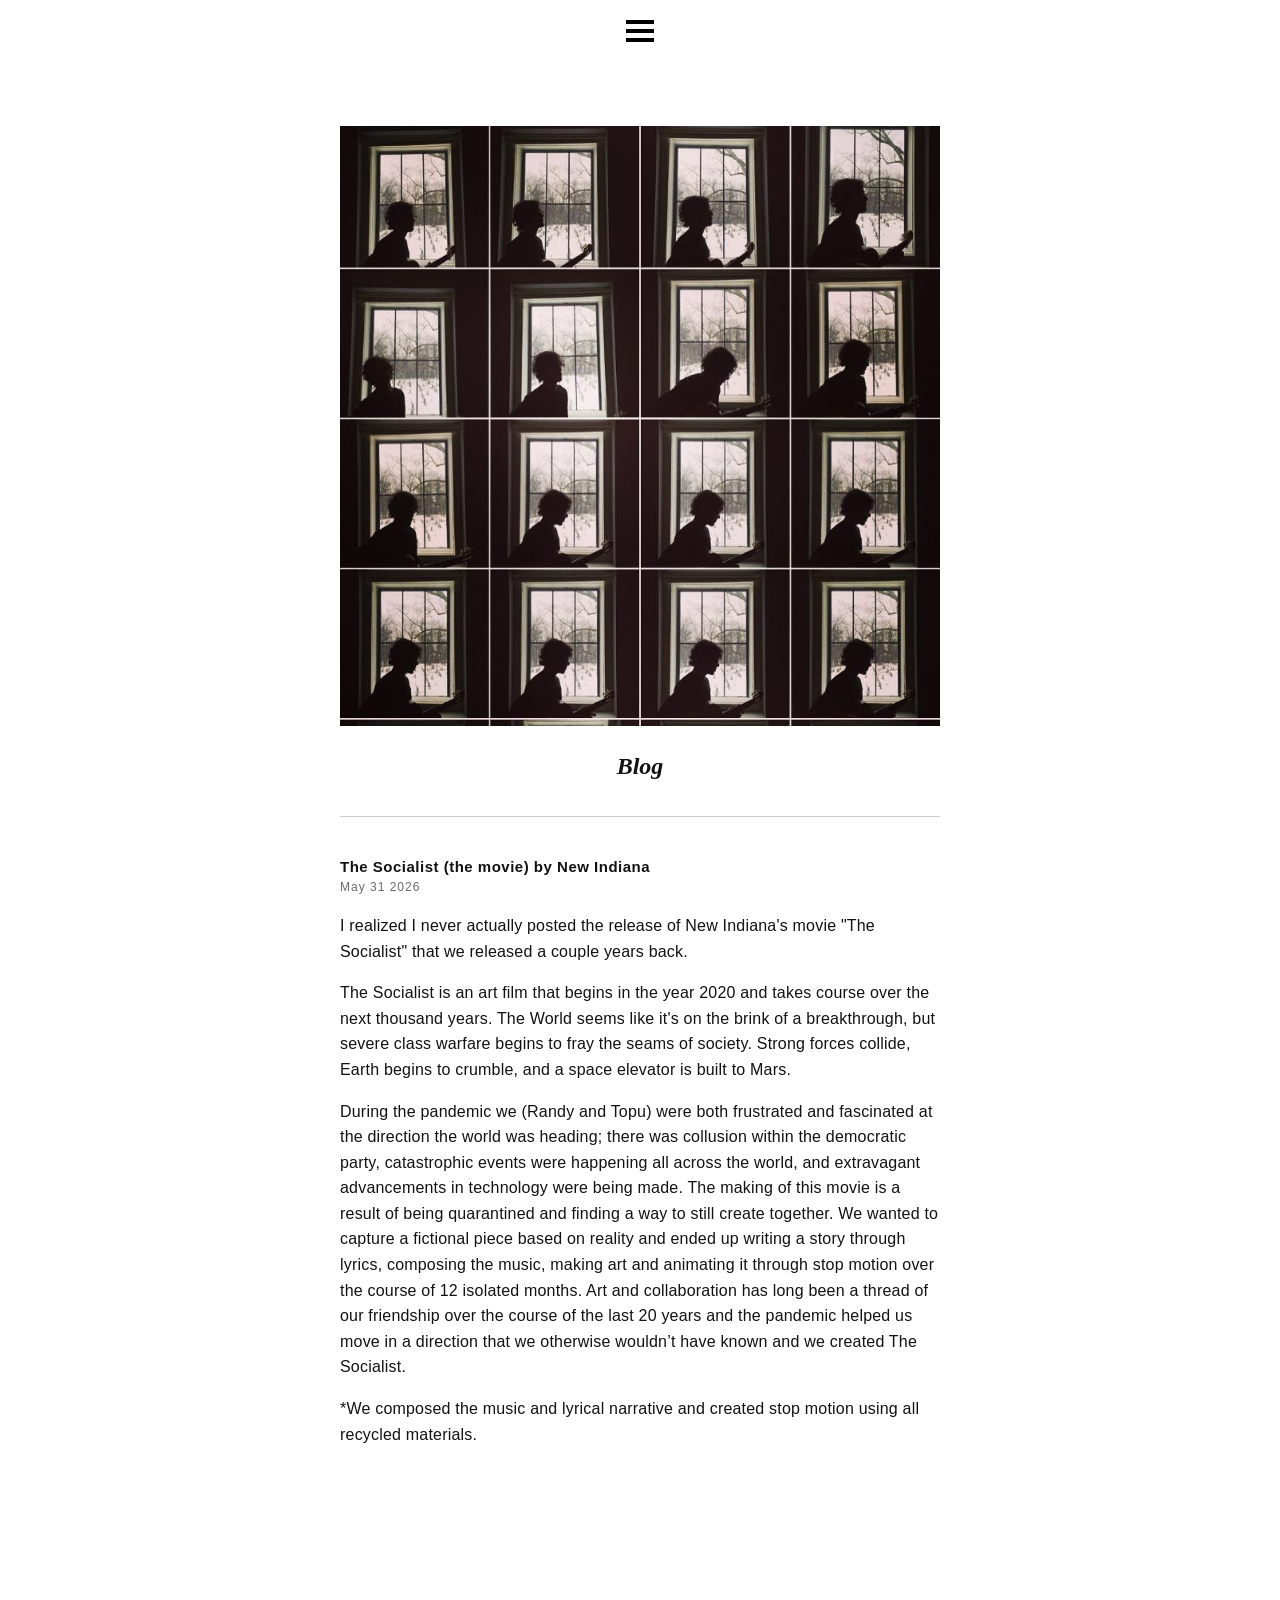
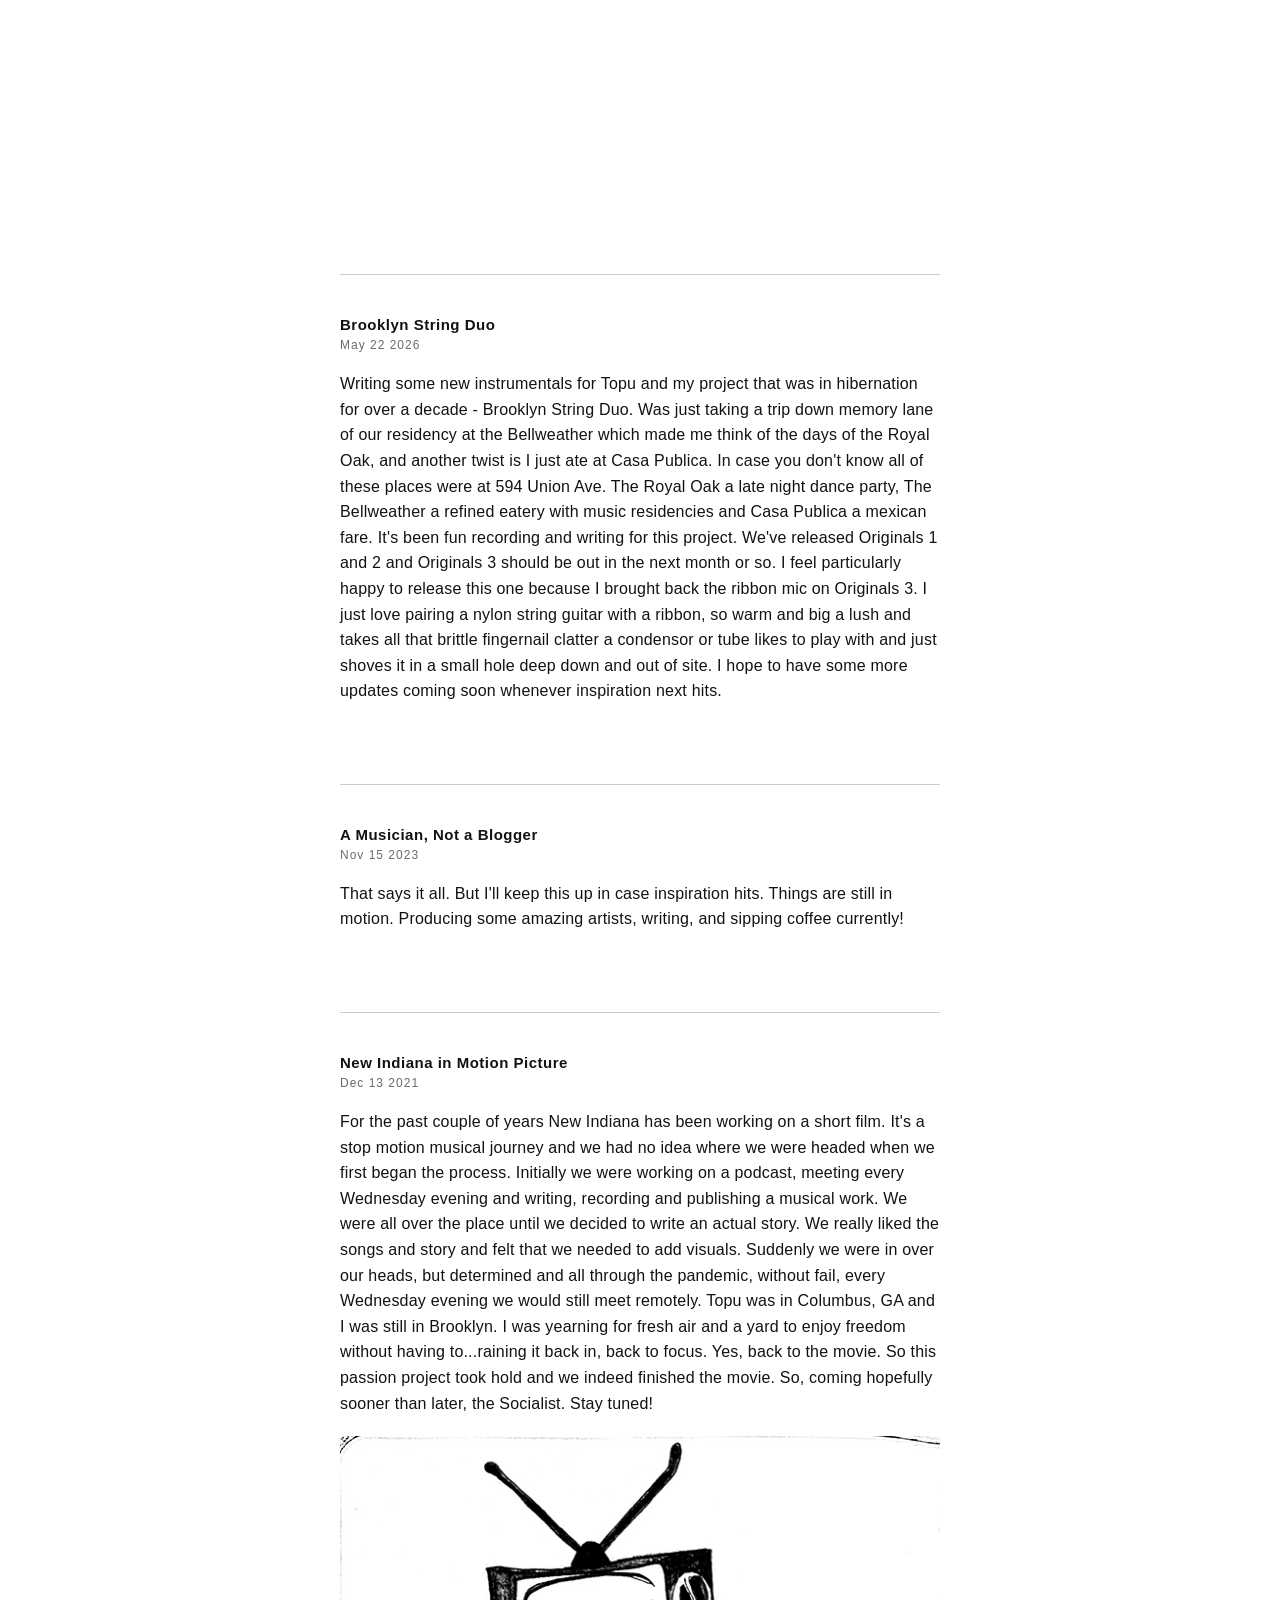
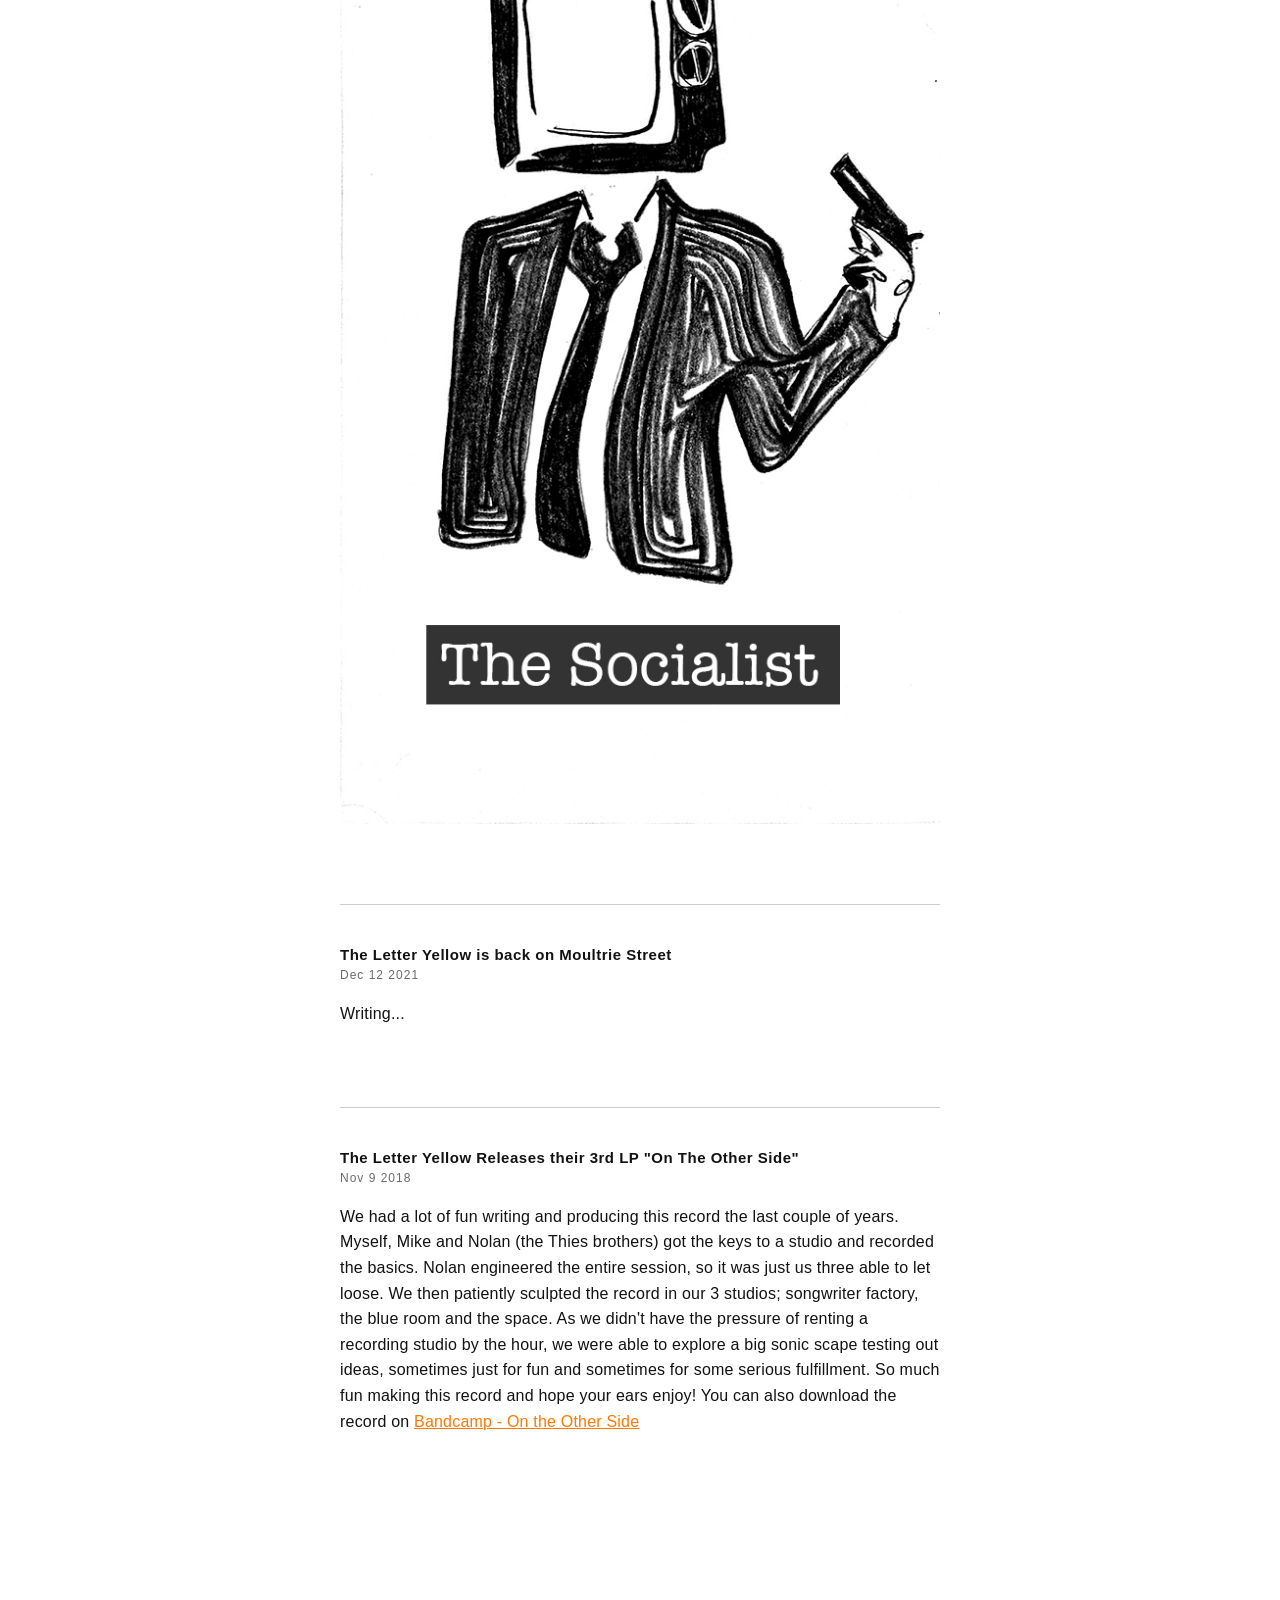
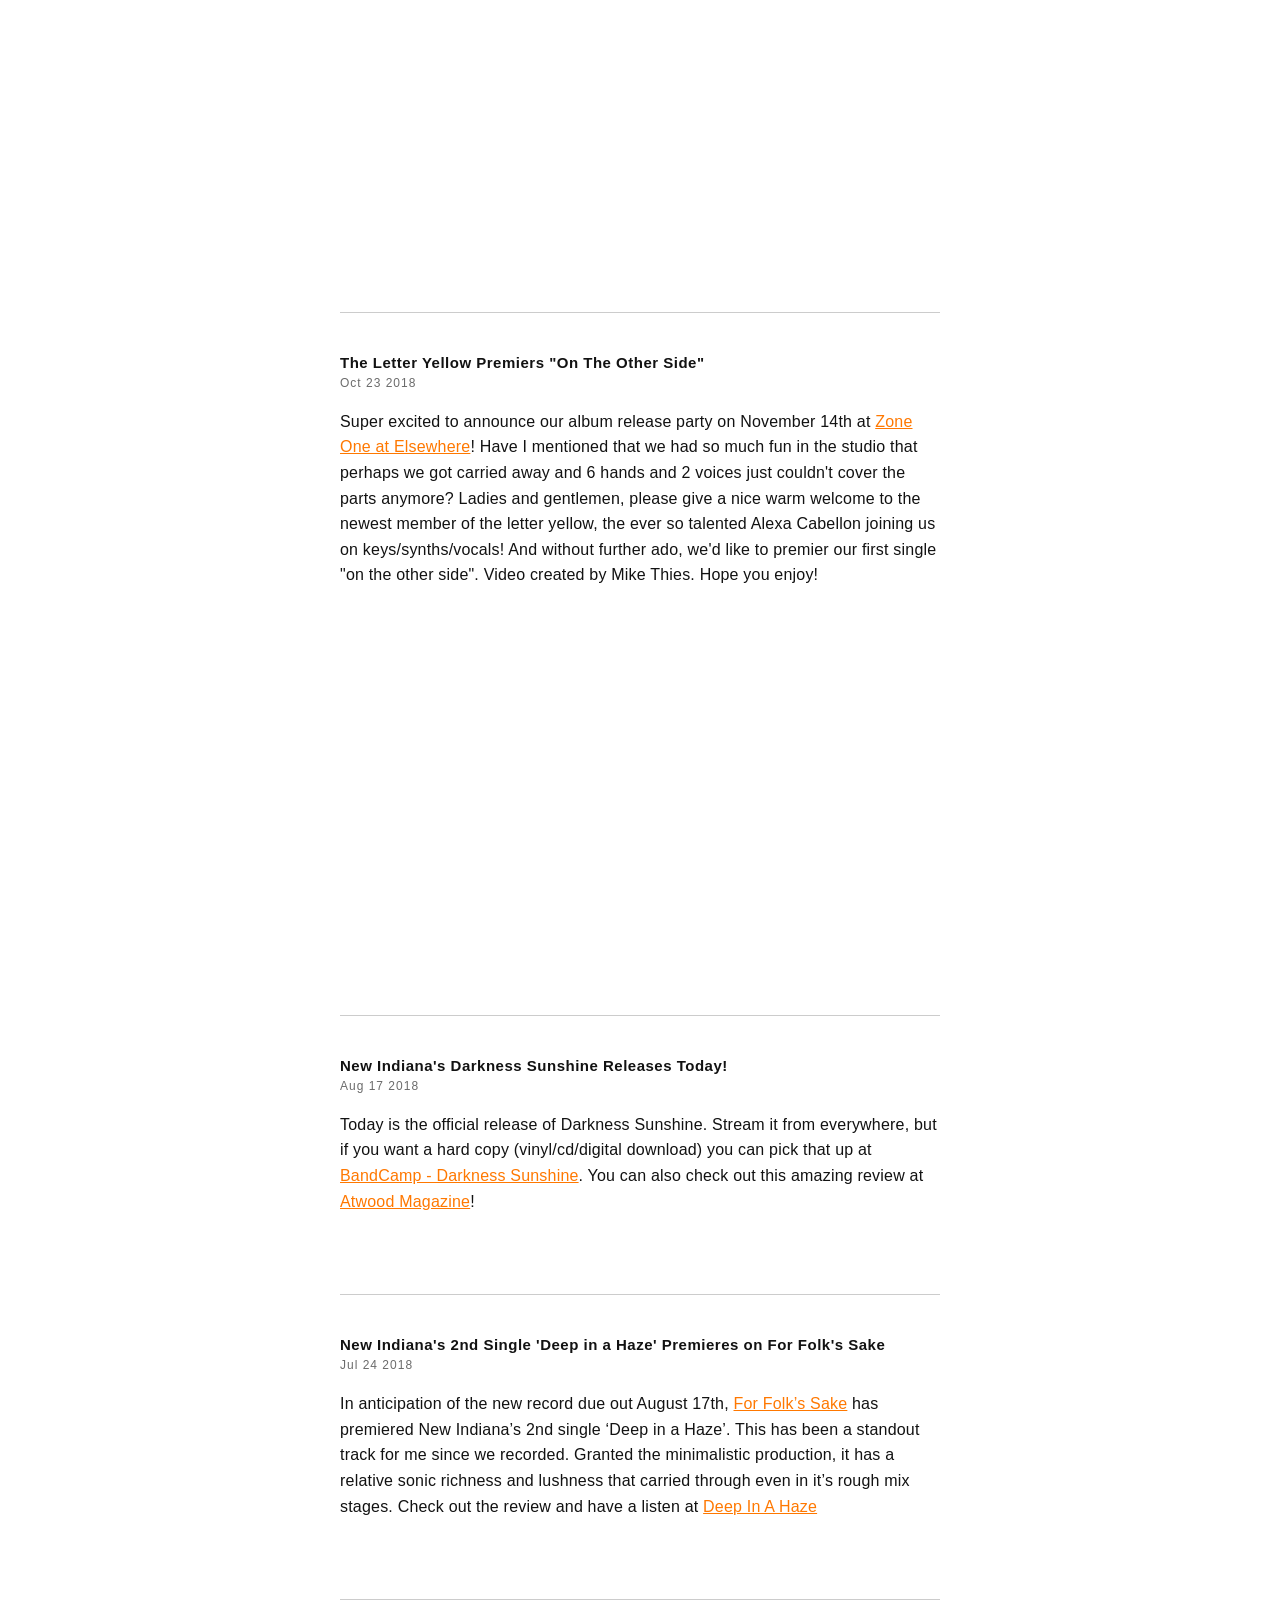
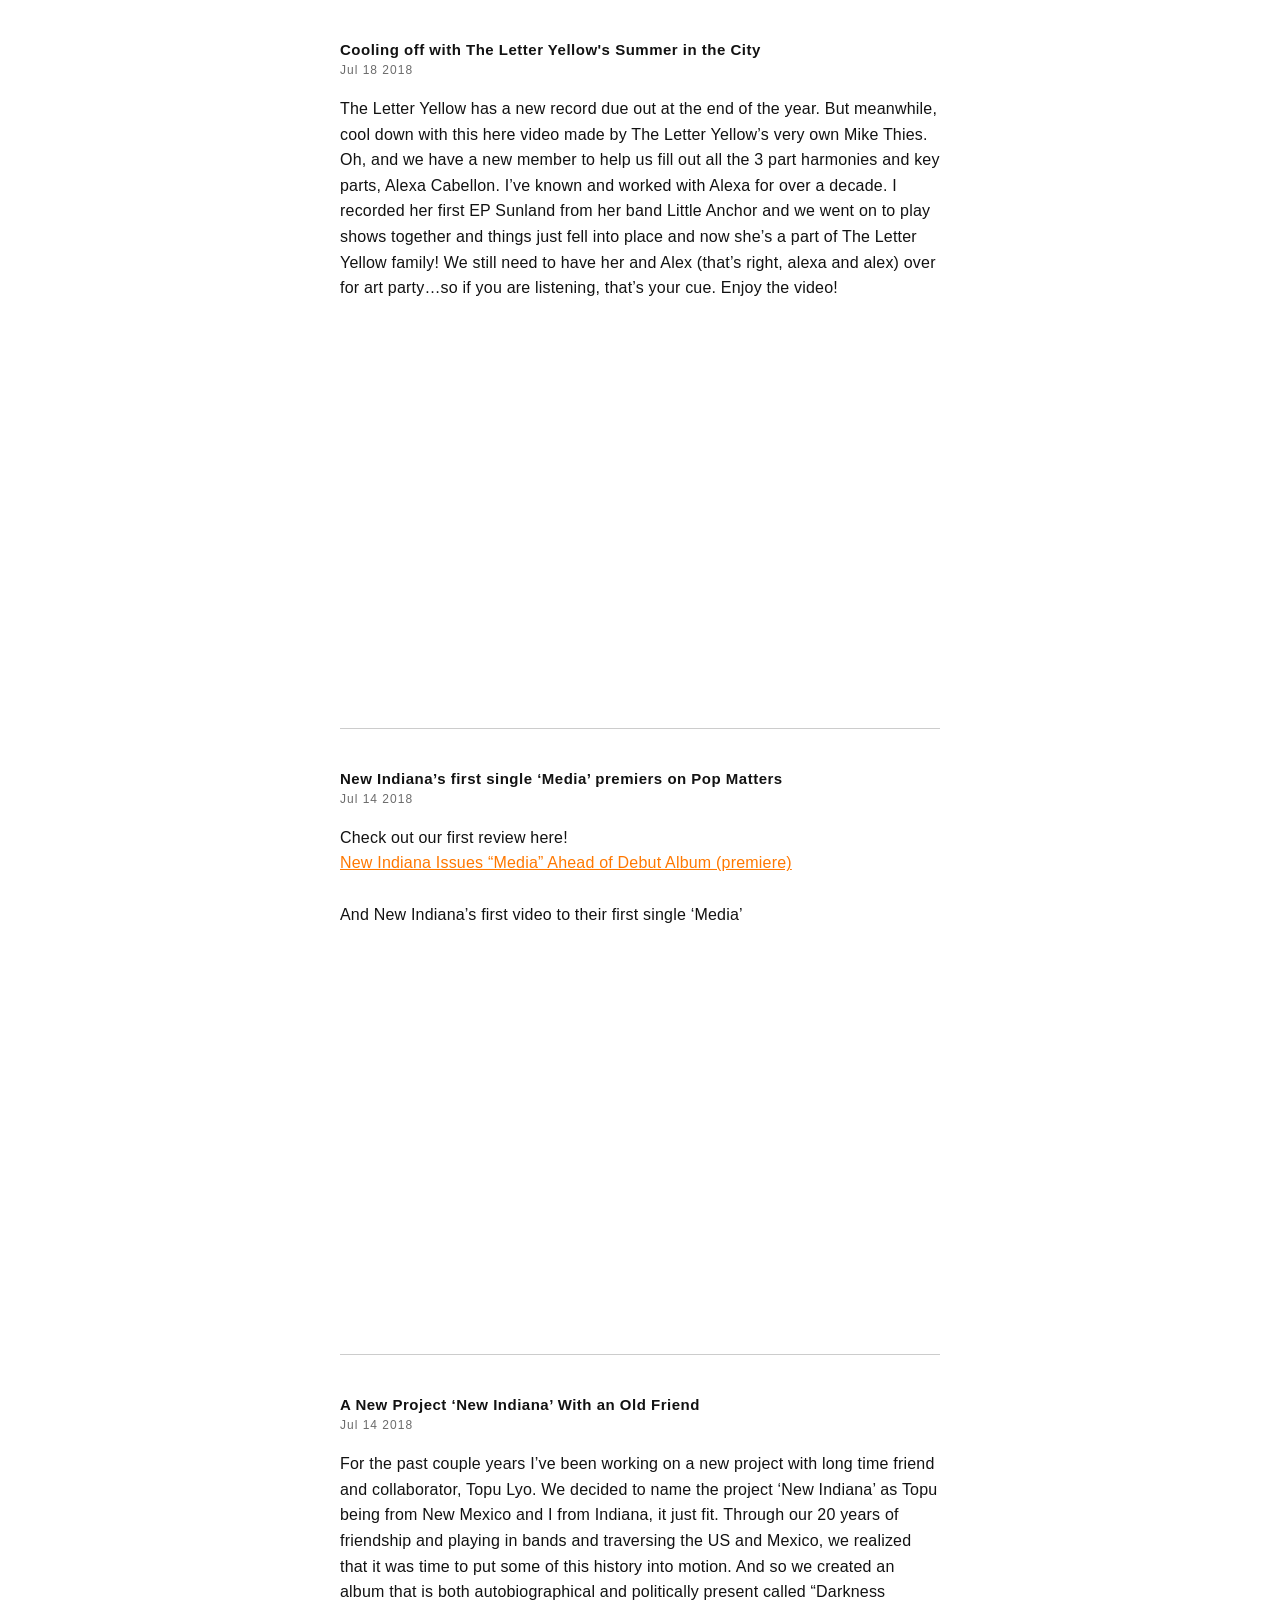
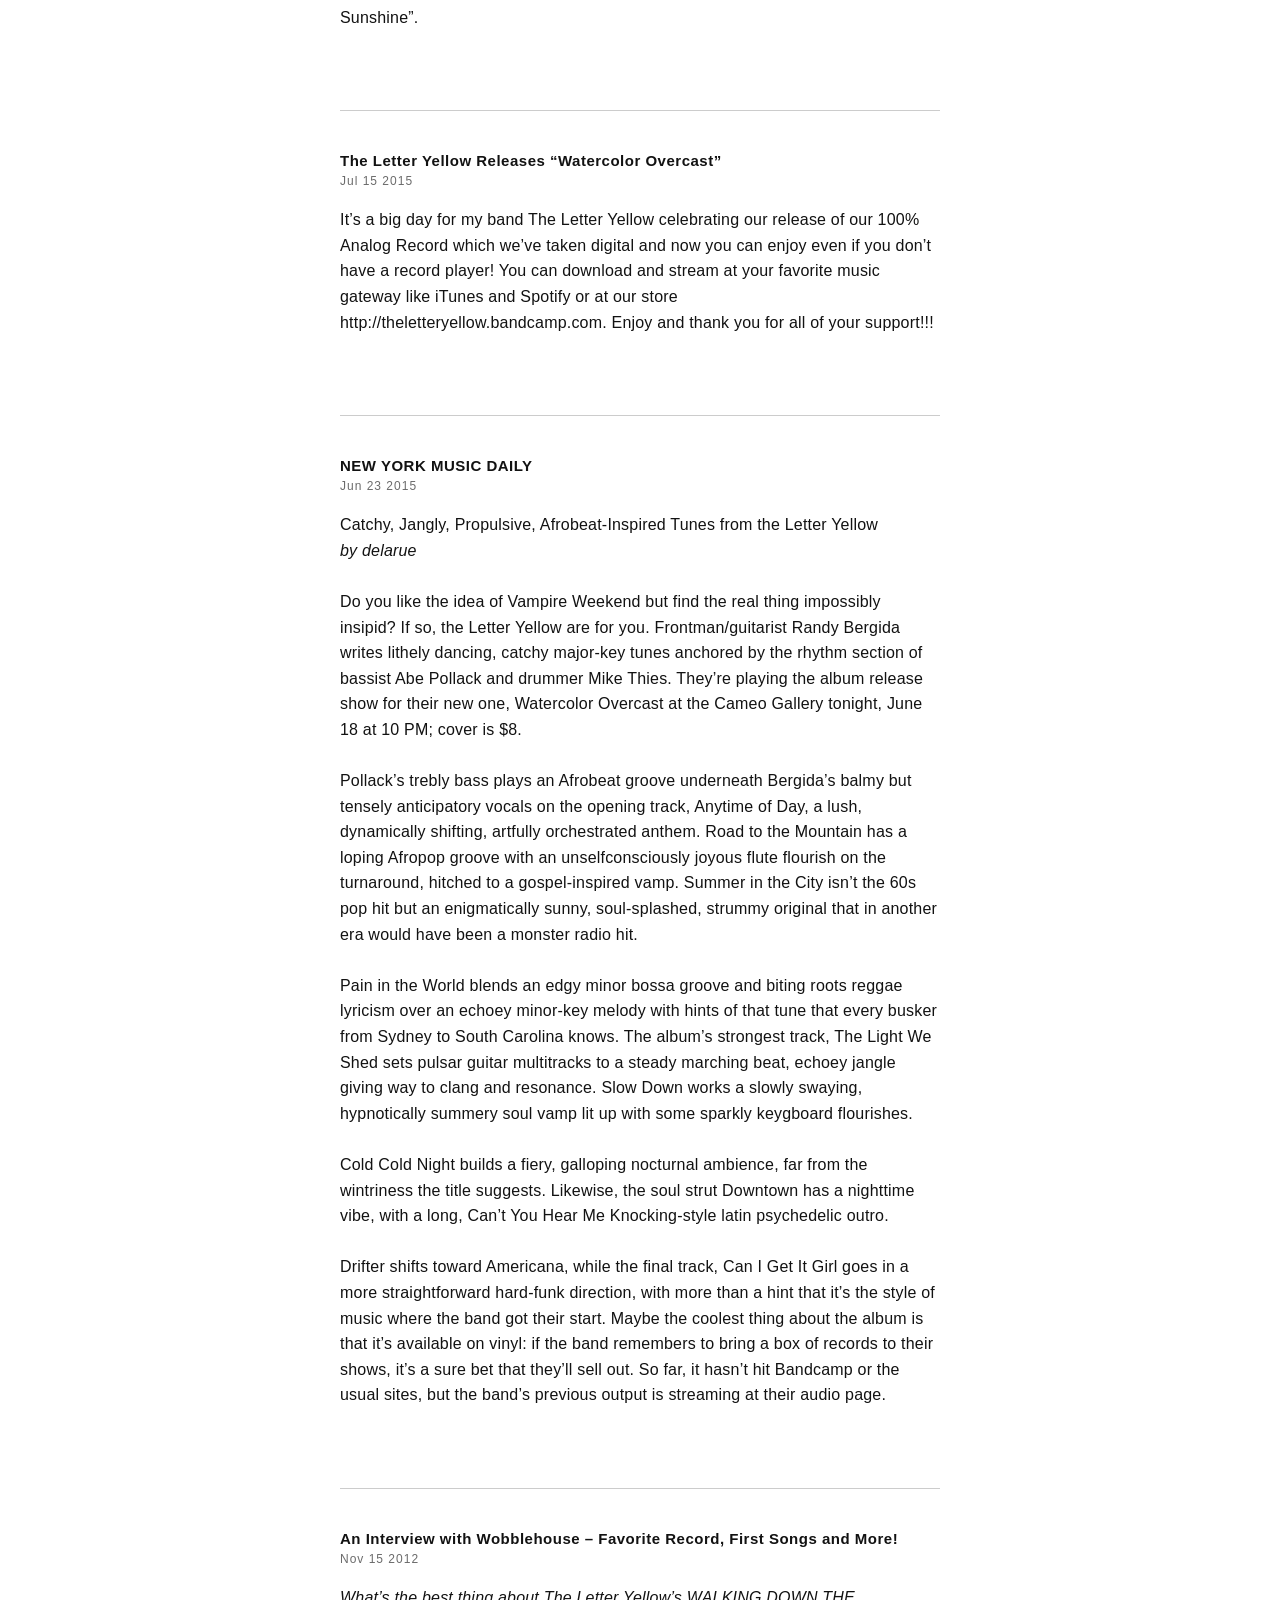
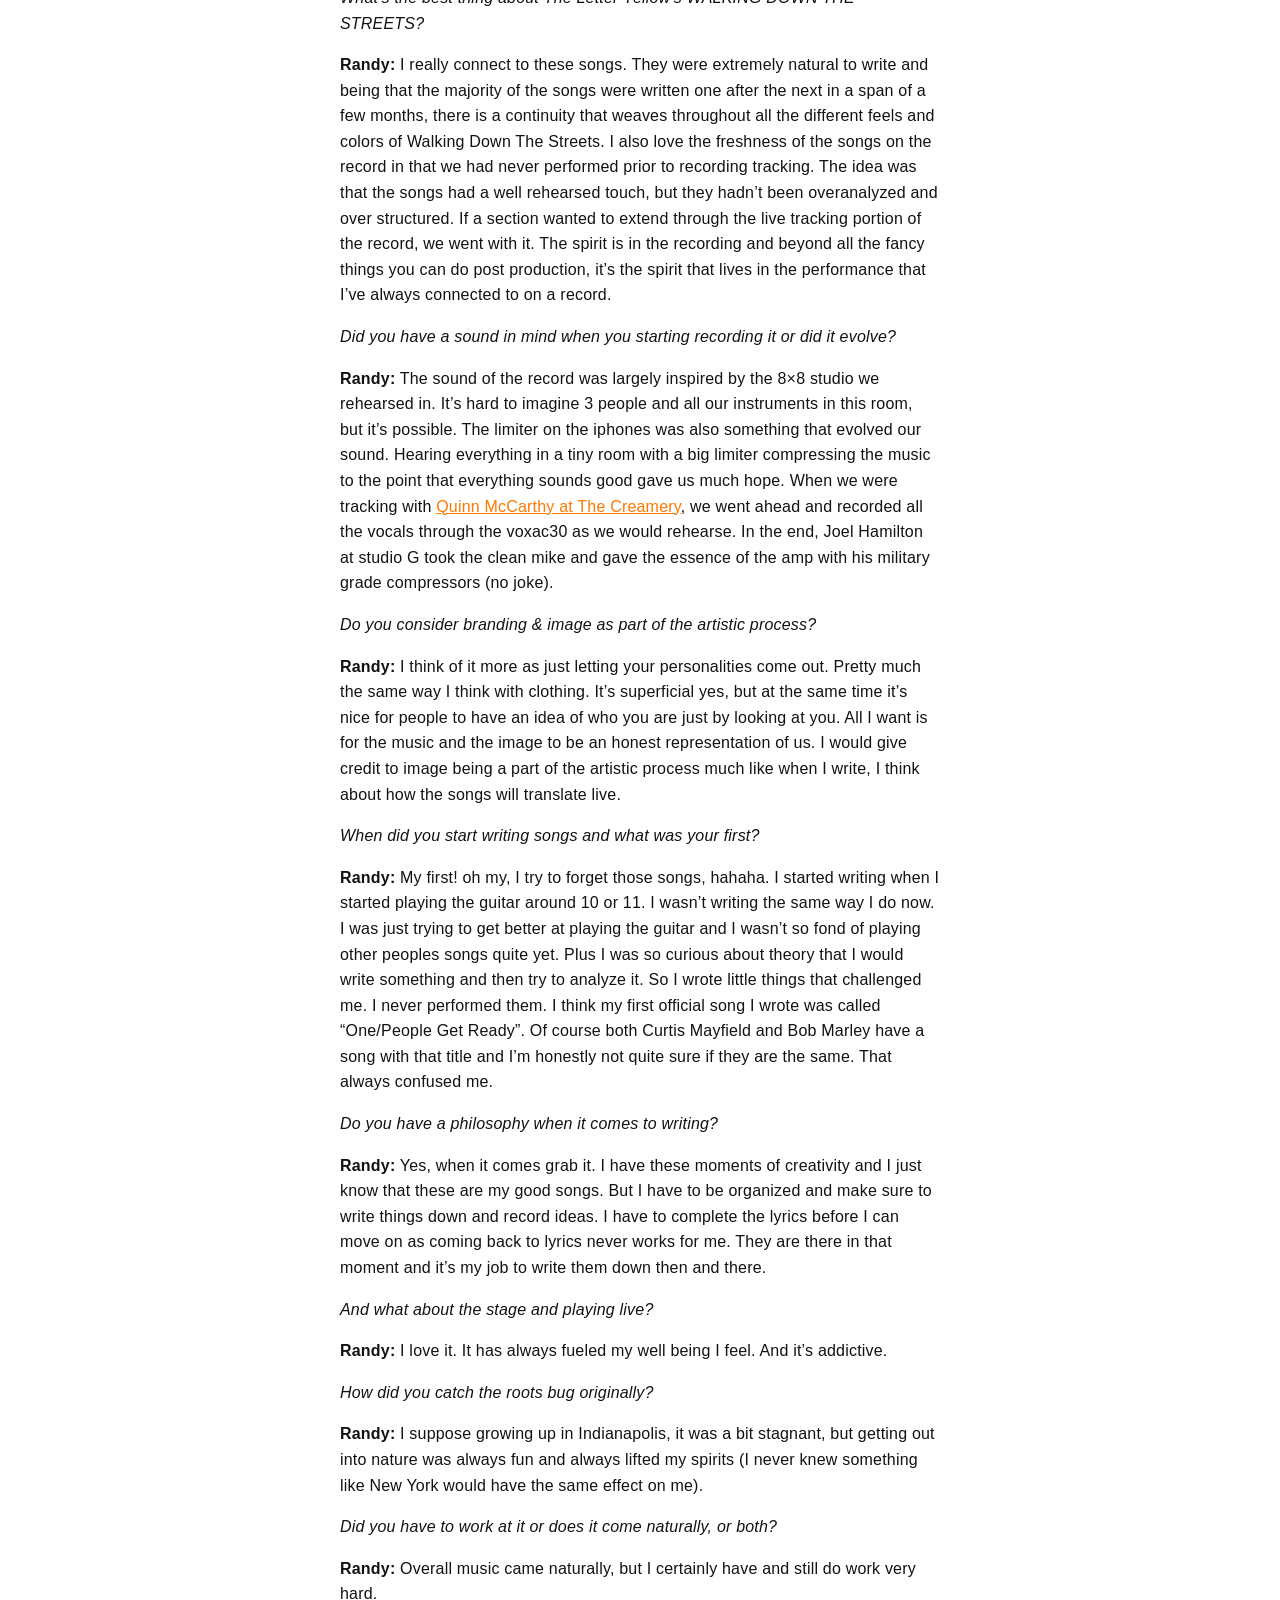
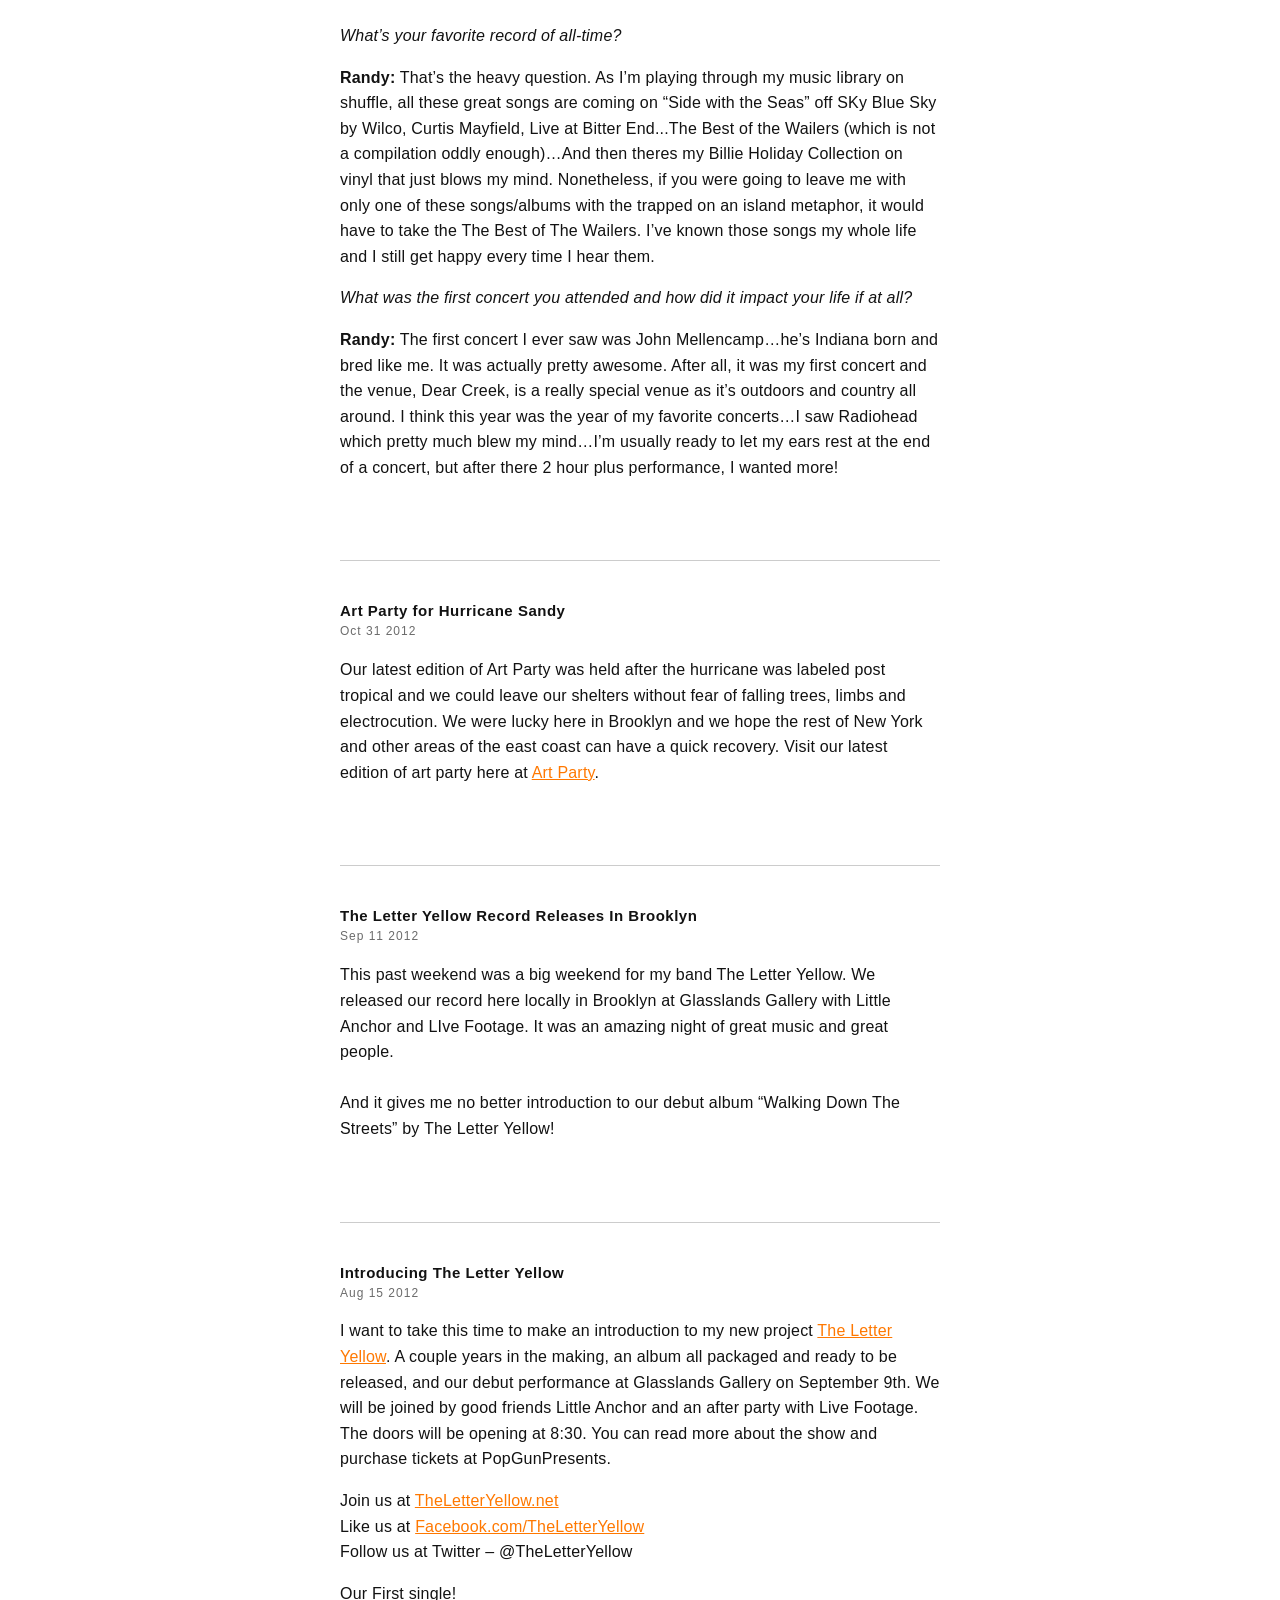
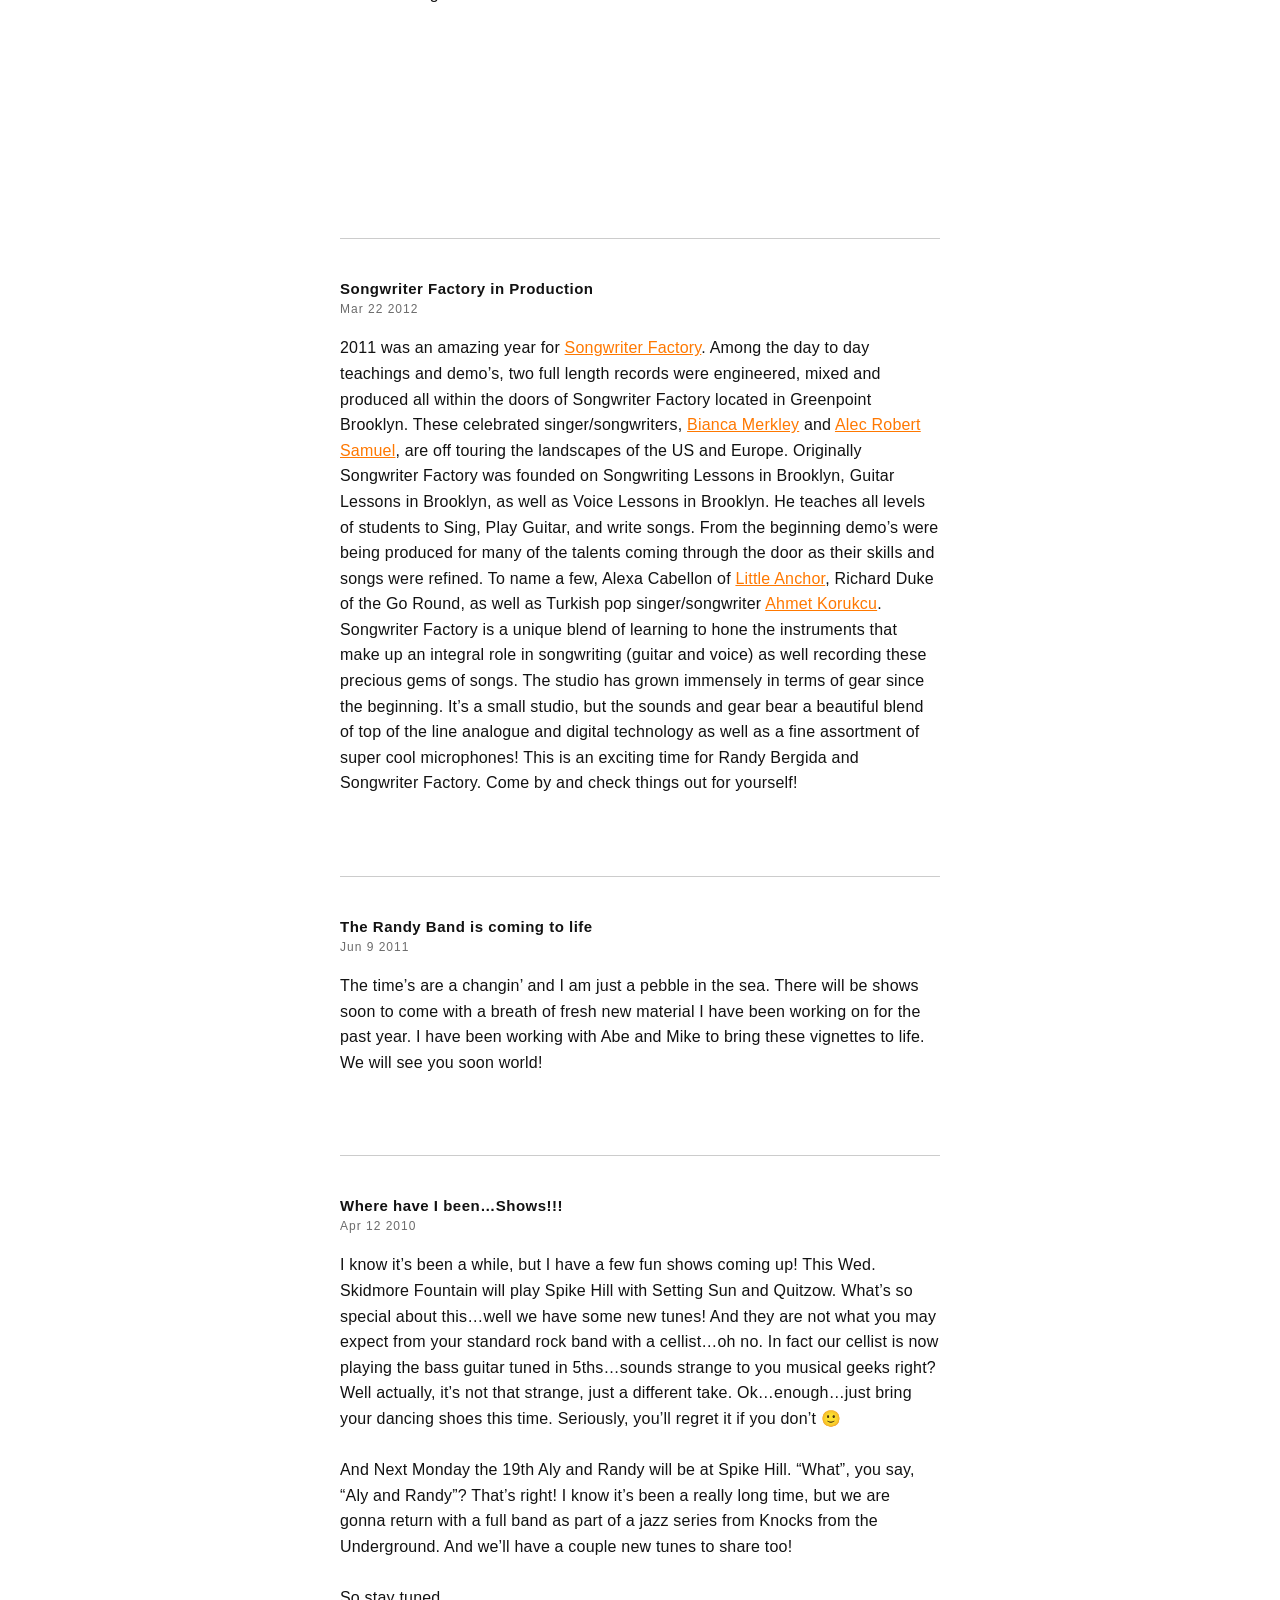
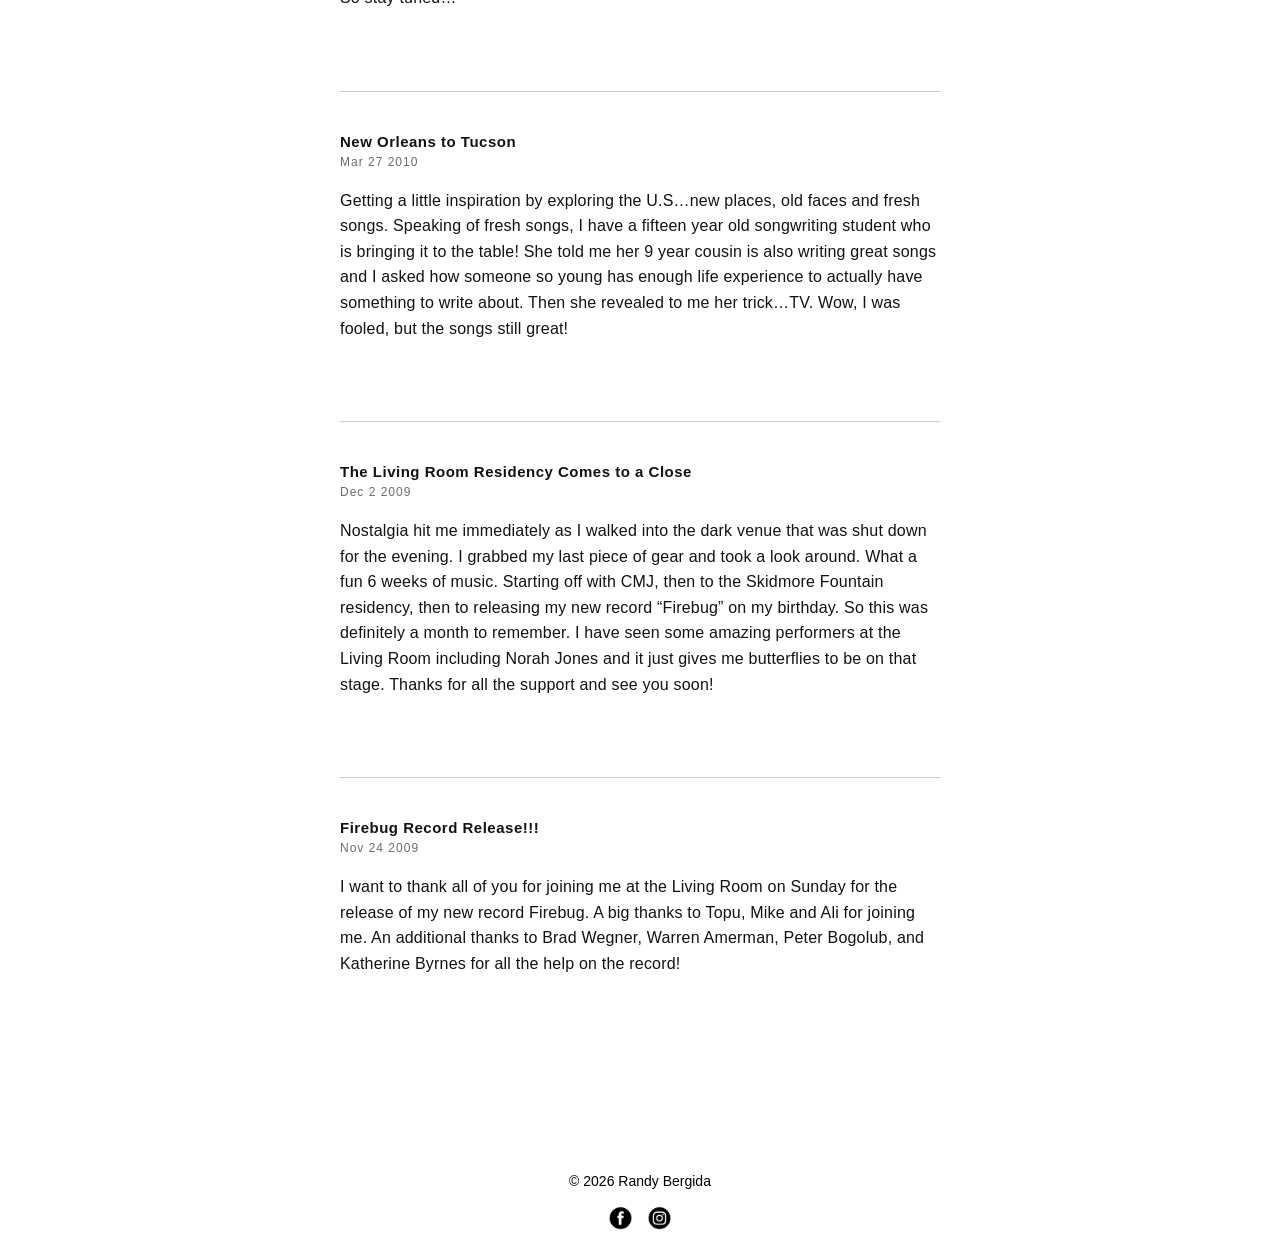
==== commit ebe0d469: "Update index.html" ====
--- a/index.html
+++ b/index.html
@@ -214,8 +214,8 @@
         <p>I want to take this time to make an introduction to my new project <a href="http://www.theletteryellow.net/">The Letter Yellow</a>. A couple years in the making, an album all packaged and ready to be released, and our debut performance at Glasslands Gallery on September 9th. We will be joined by good friends Little Anchor and an after party with Live Footage. The doors will be opening at 8:30. You can read more about the show and purchase tickets at PopGunPresents.</p>
         <p>Join us at <a href="http://www.theletteryellow.net/">TheLetterYellow.net</a><BR>
         Like us at <a href="https://www.facebook.com/theletteryellow/">Facebook.com/TheLetterYellow</a><BR>
-        Follow us at Twitter – @TheLetterYellow<BR>
-        Our First single!</p>
+        Follow us at Twitter – @TheLetterYellow</p>
+        <p>Our First single!</p>
        <iframe style="border: 0; width: 100%; height: 120px;" src="https://bandcamp.com/EmbeddedPlayer/album=591098935/size=large/bgcol=ffffff/linkcol=0687f5/tracklist=false/artwork=small/track=3494672195/transparent=true/" seamless><a href="https://theletteryellow.bandcamp.com/album/walking-down-the-streets">Walking Down The Streets by The Letter Yellow</a></iframe>
     </article>
 
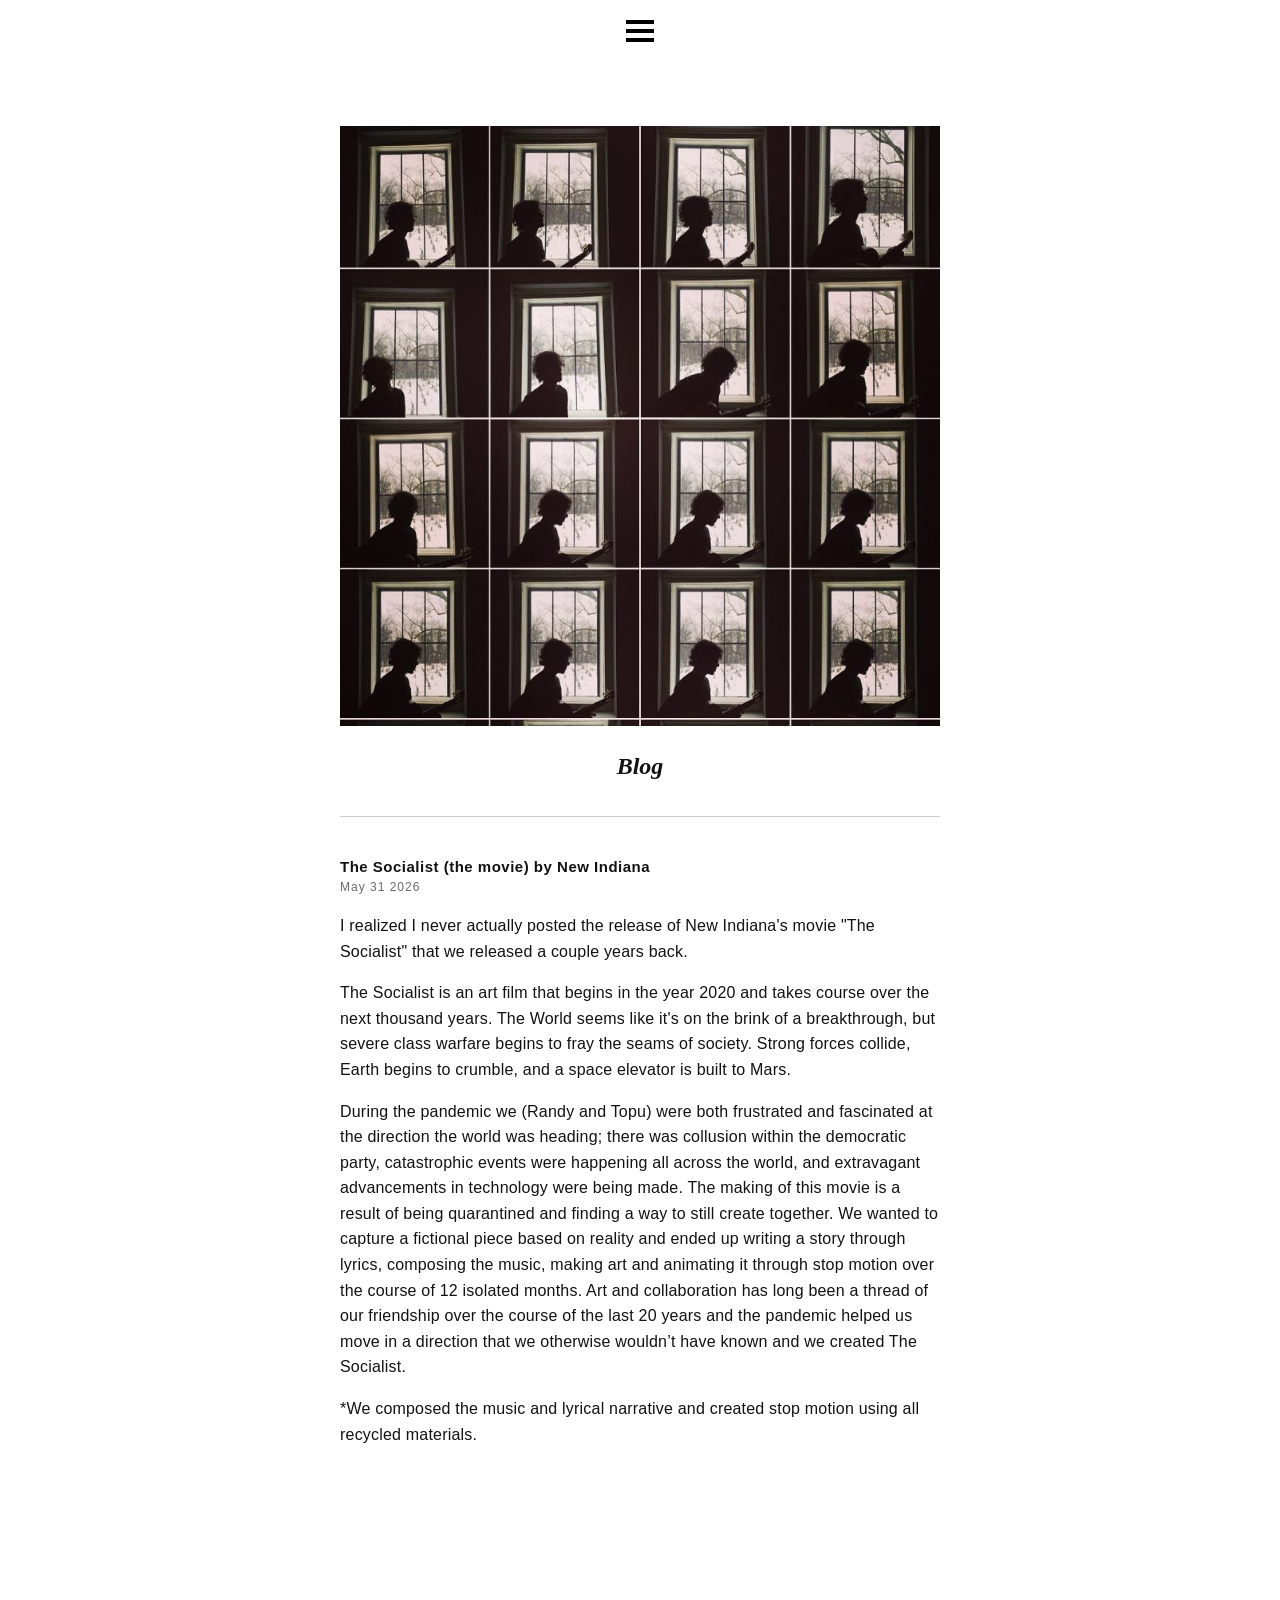
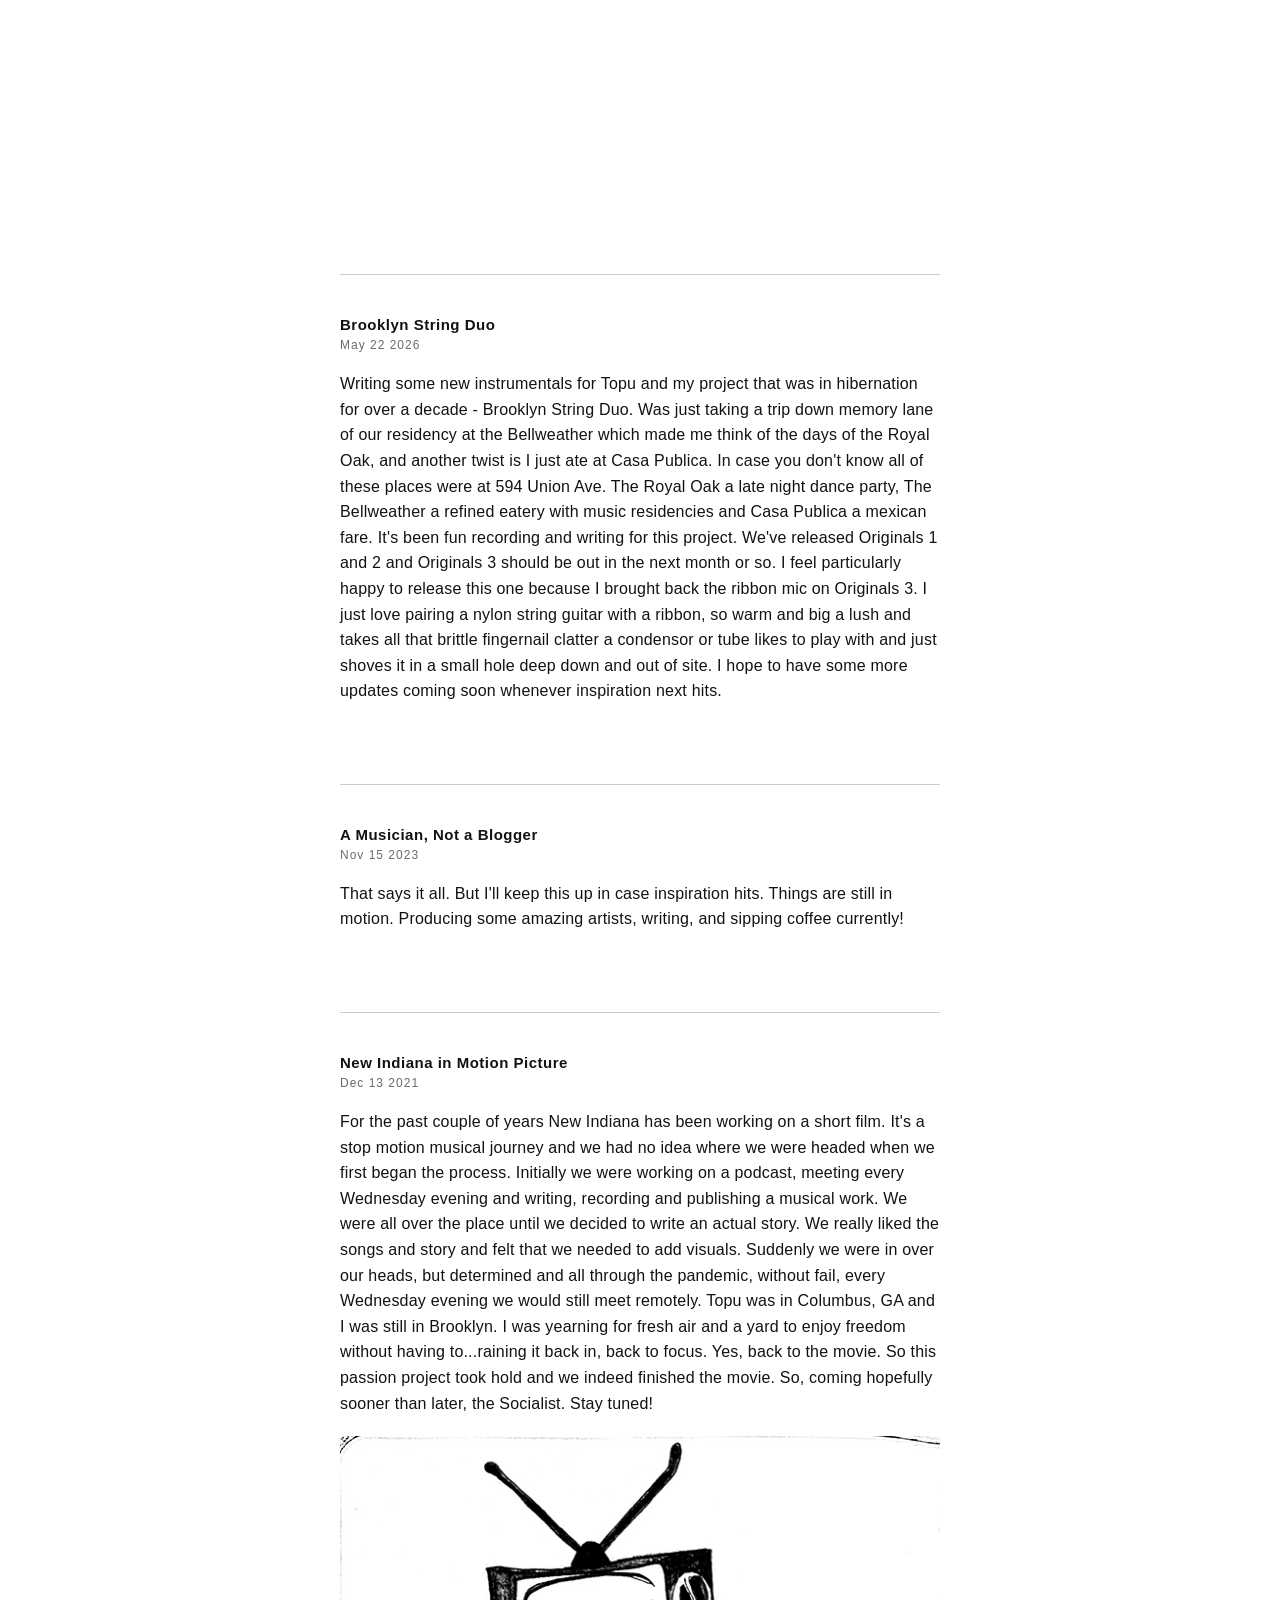
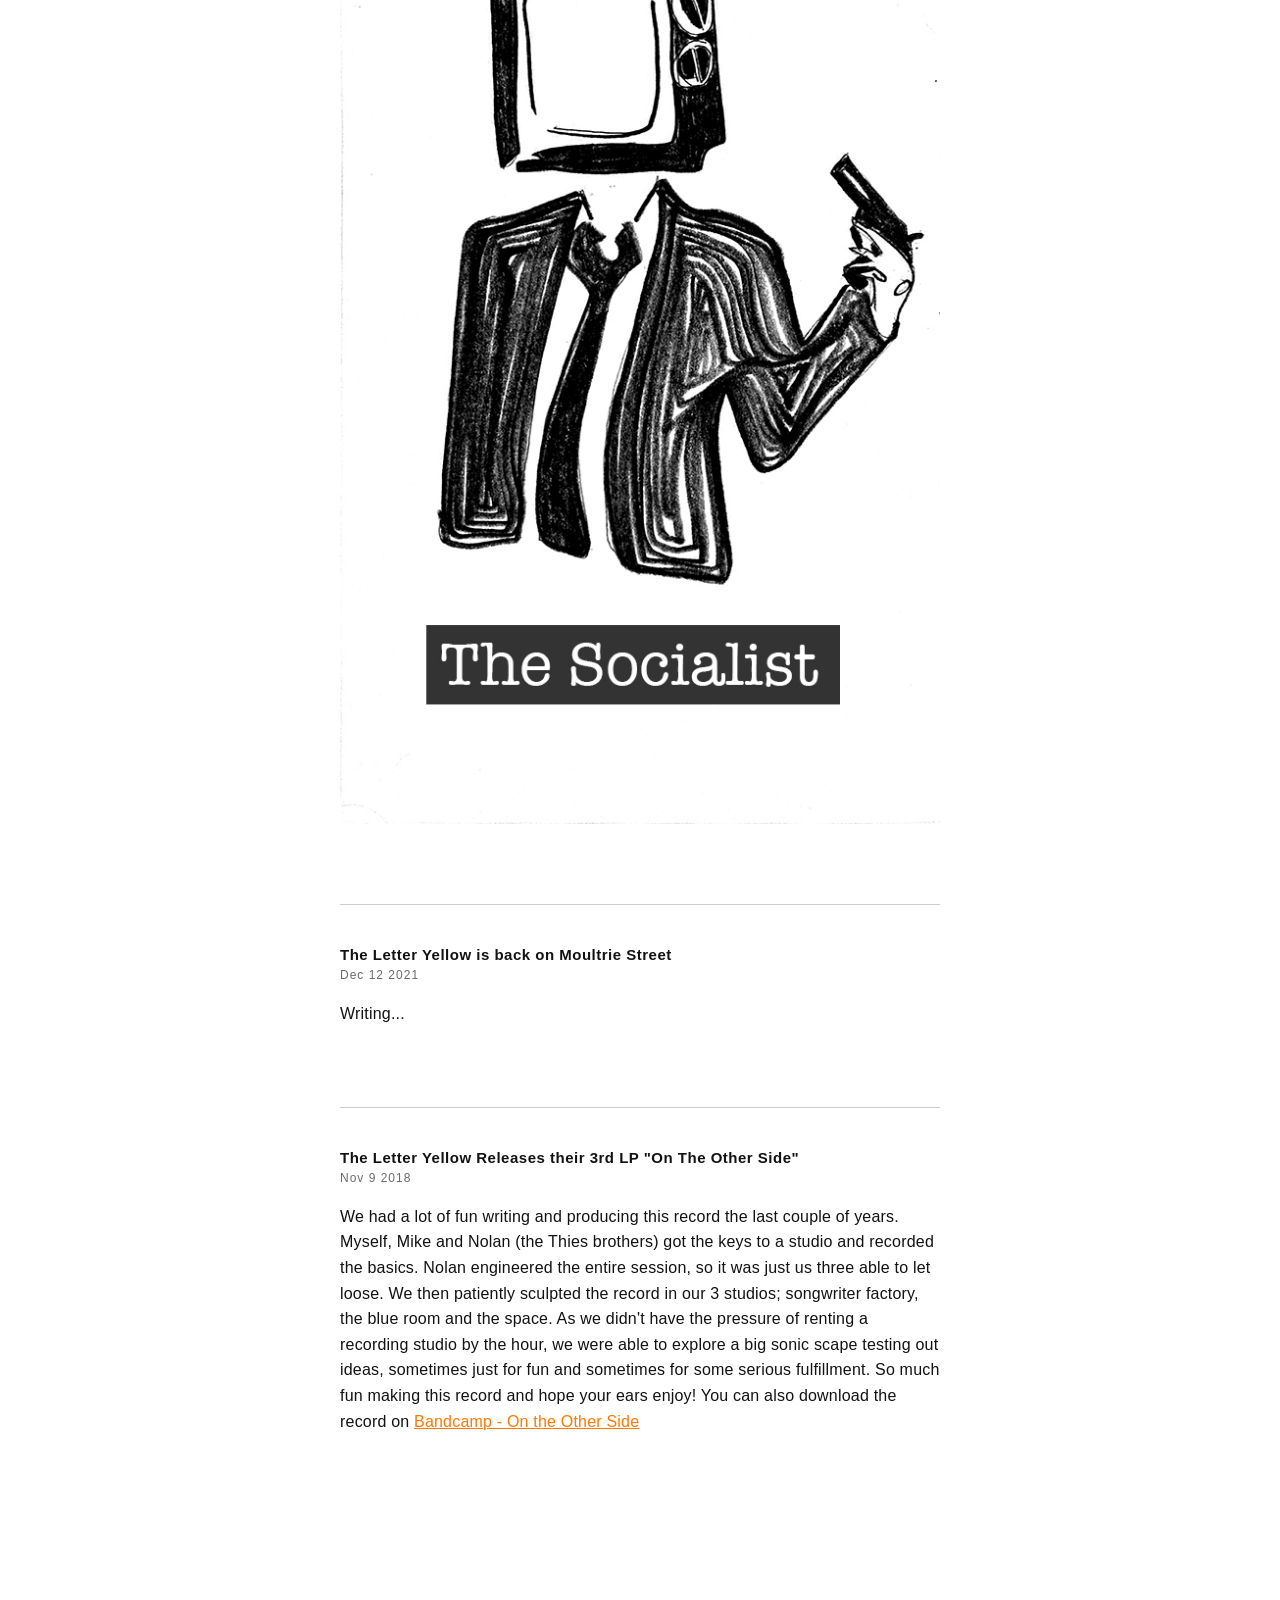
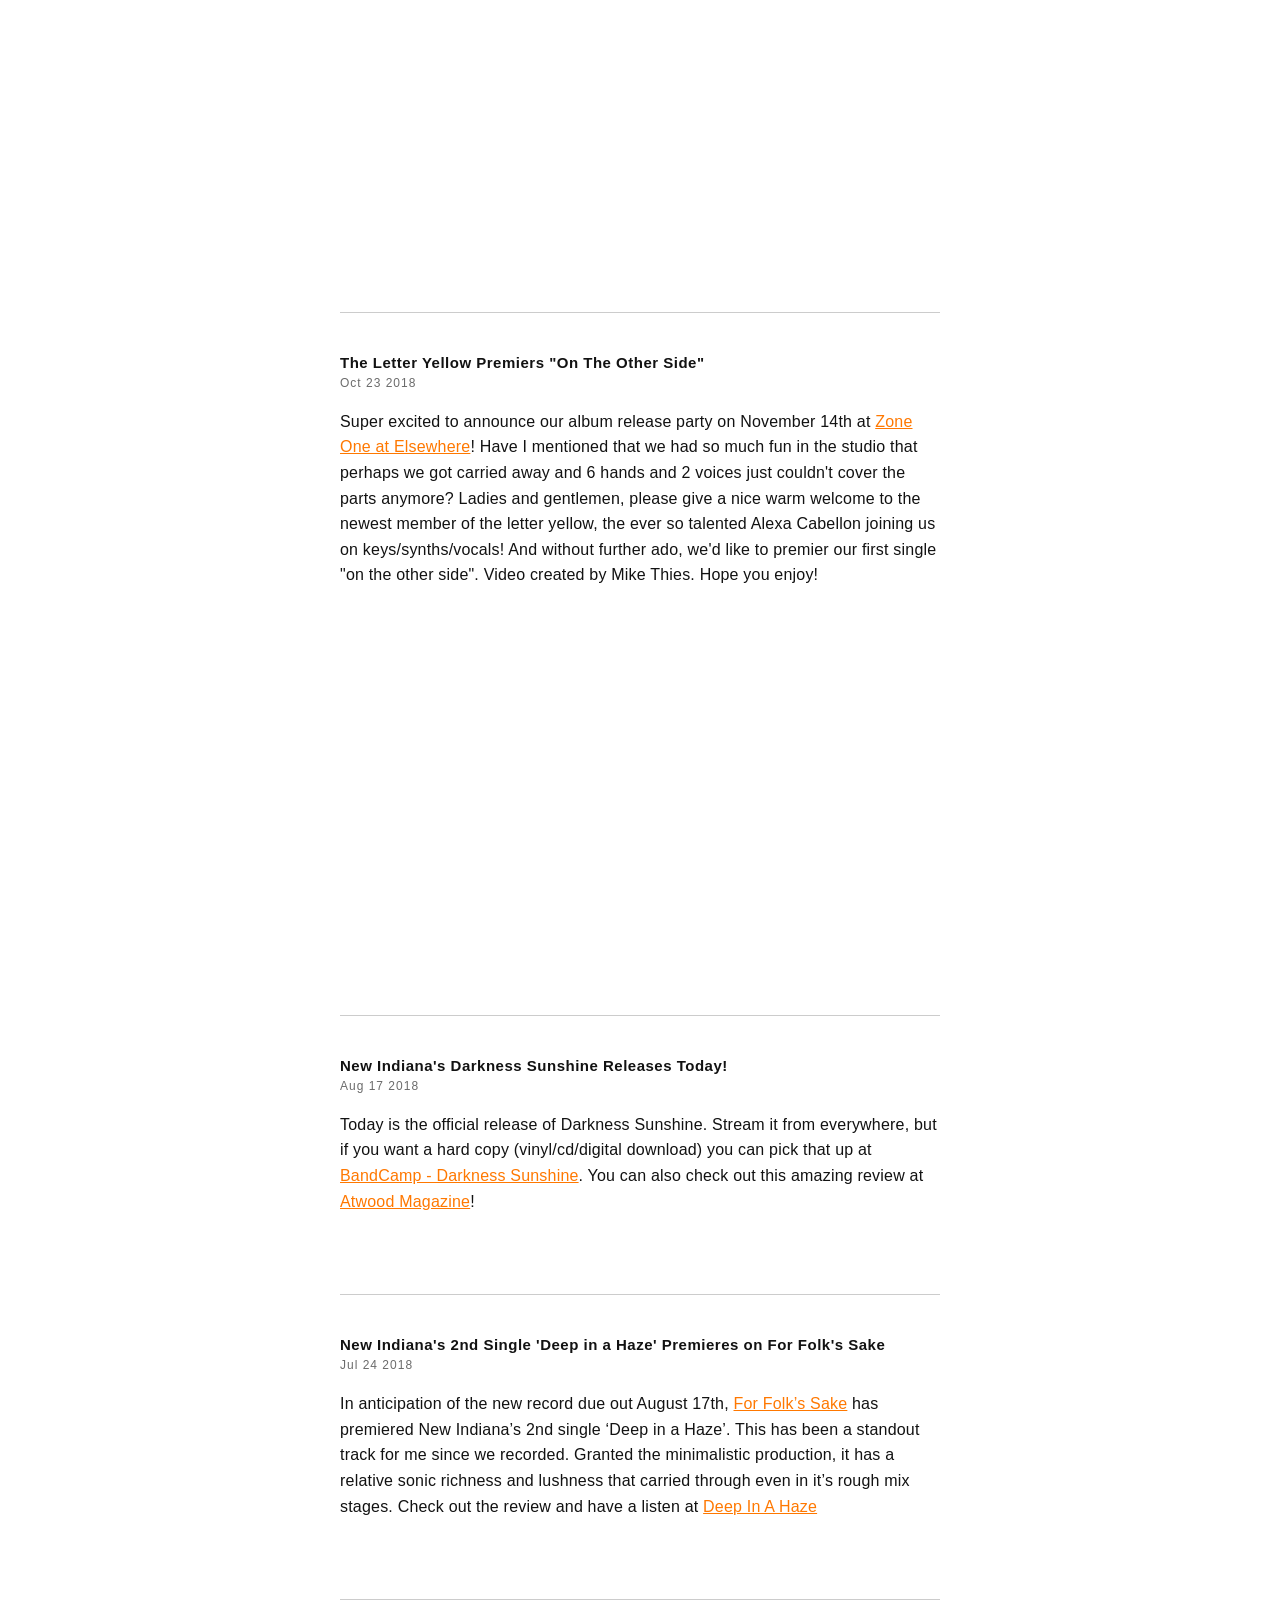
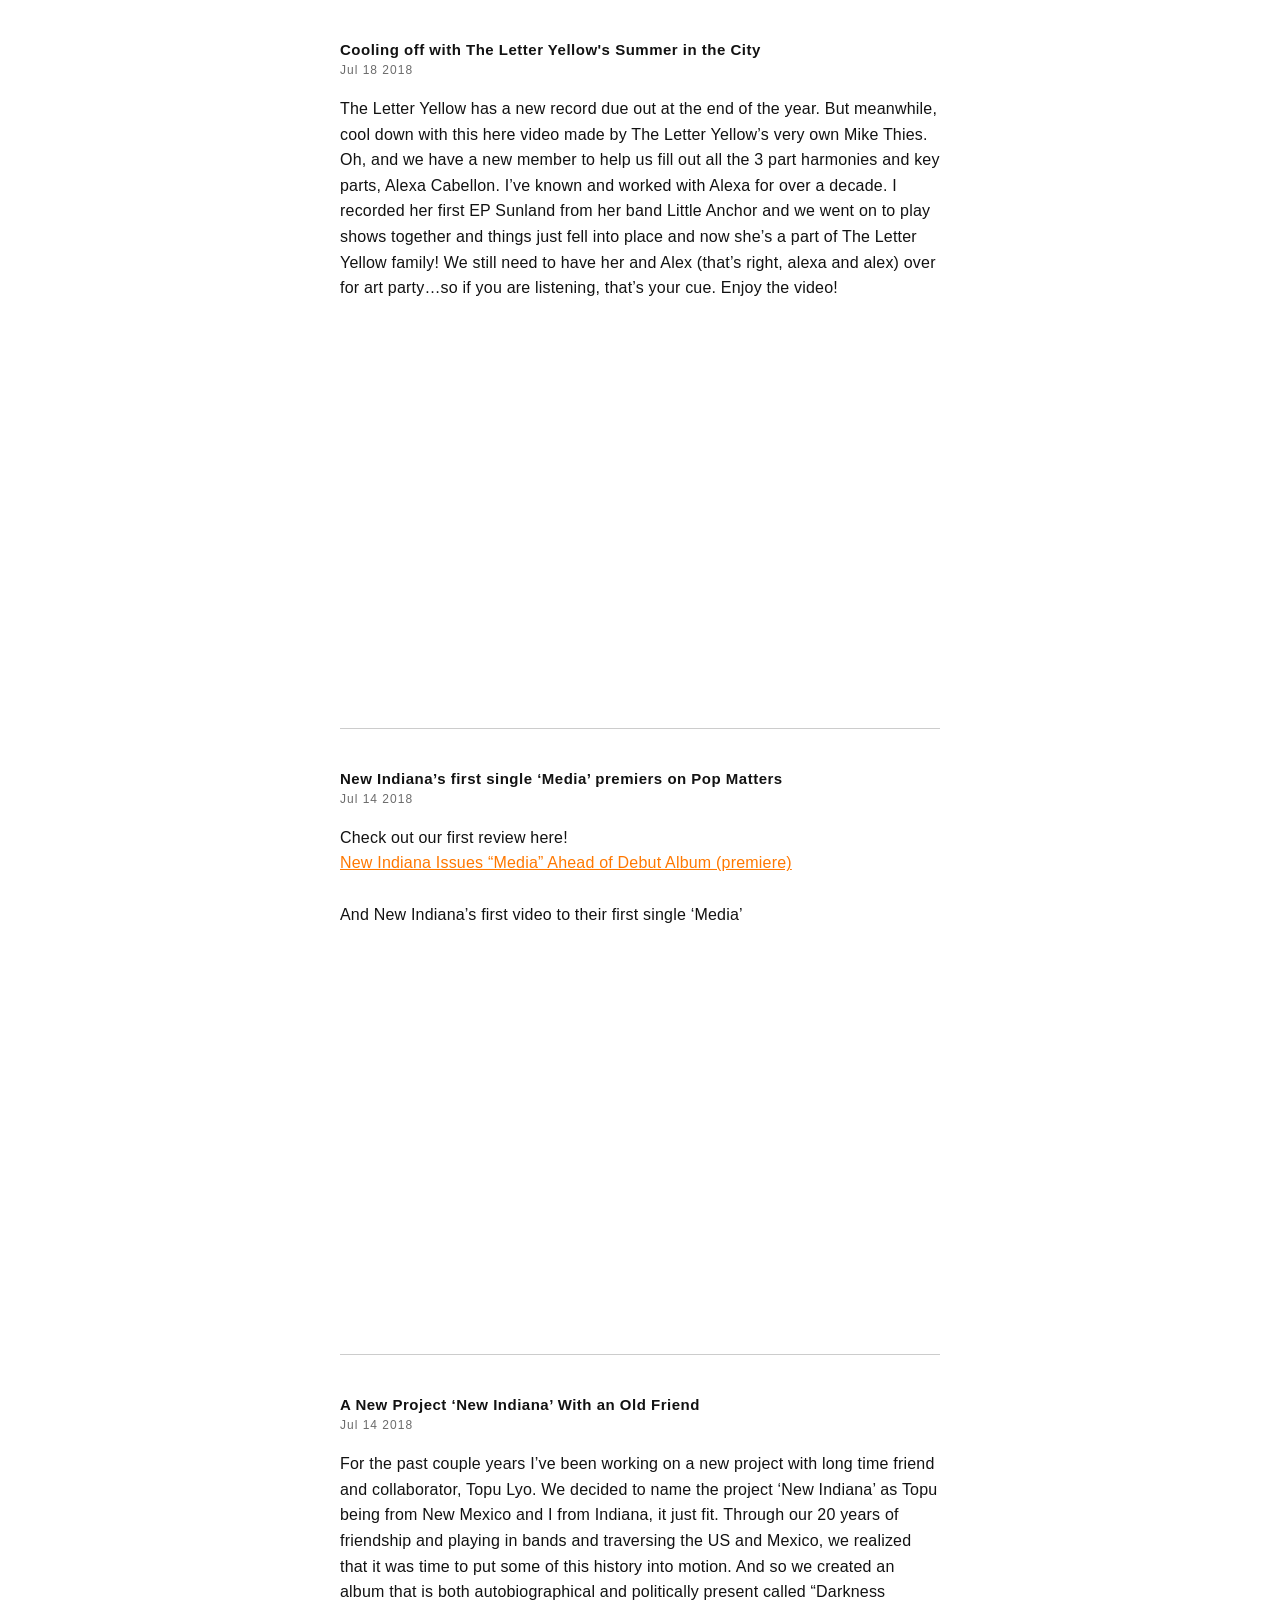
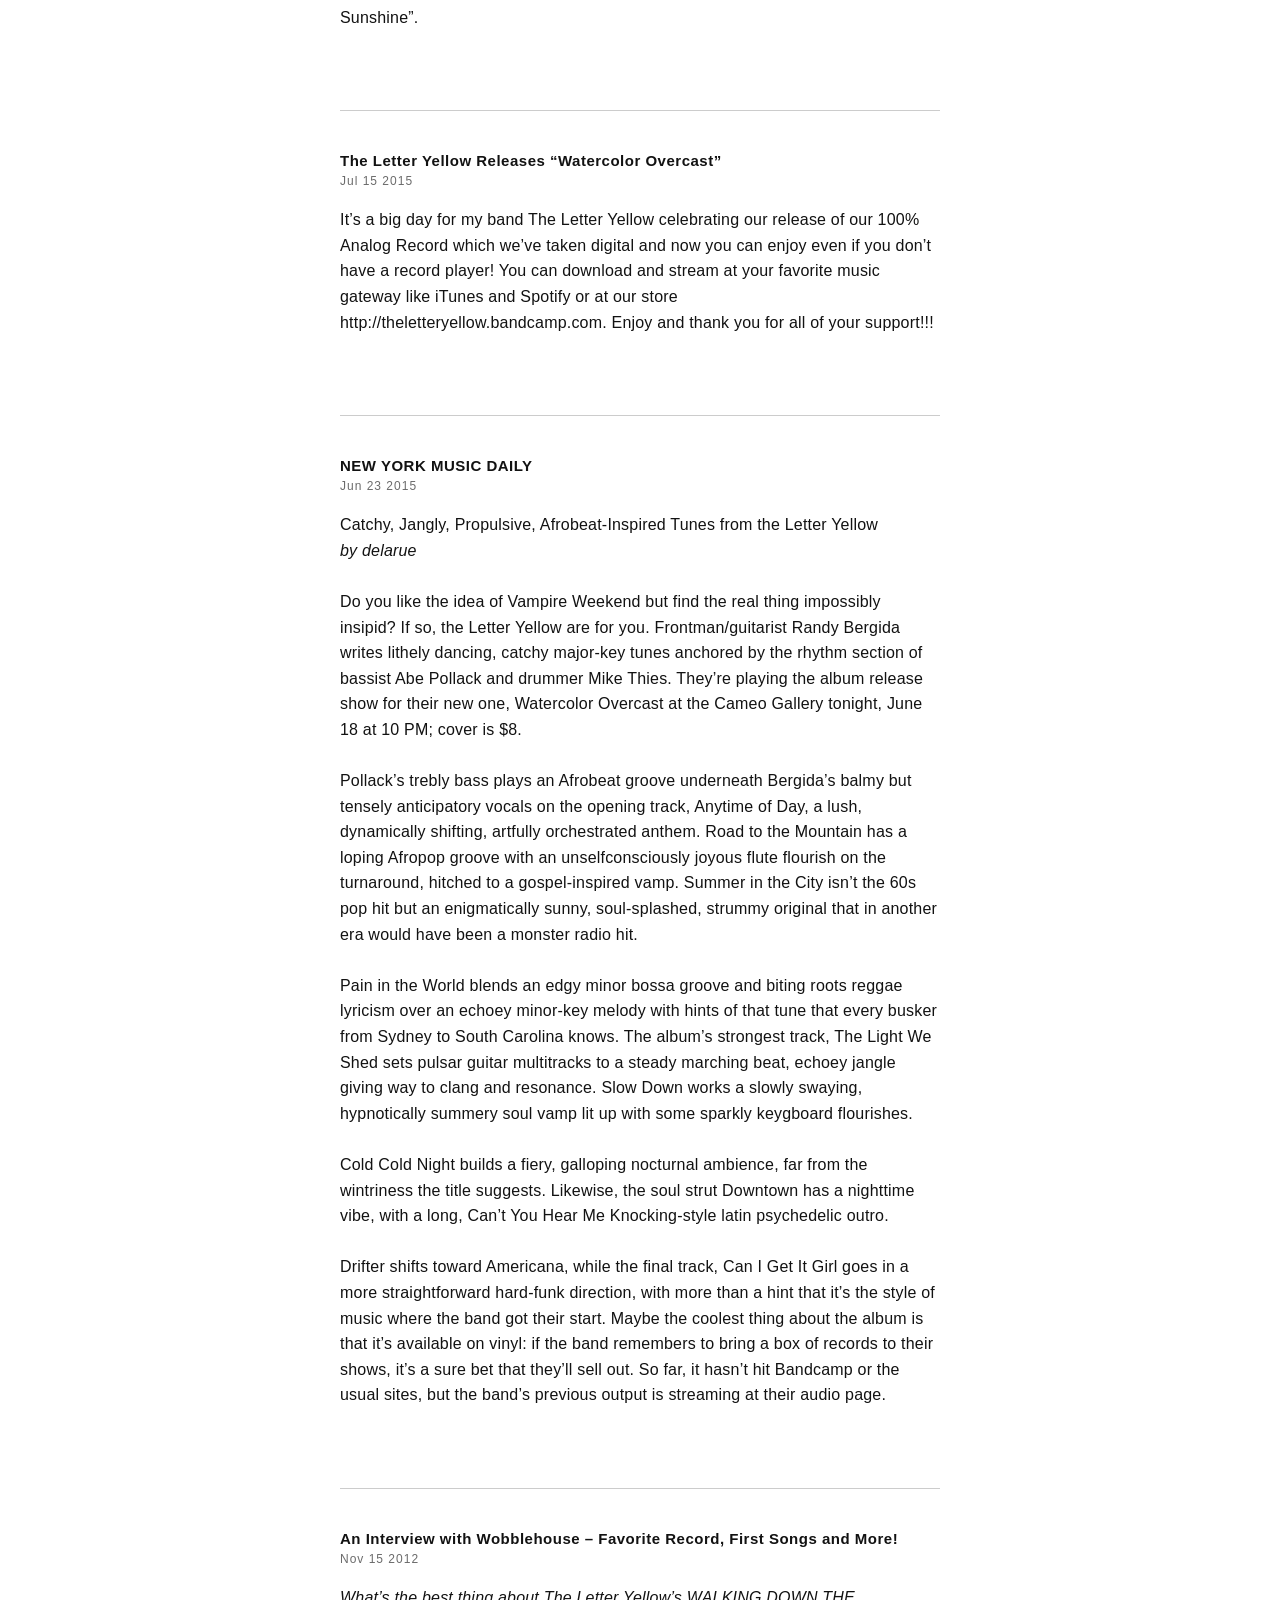
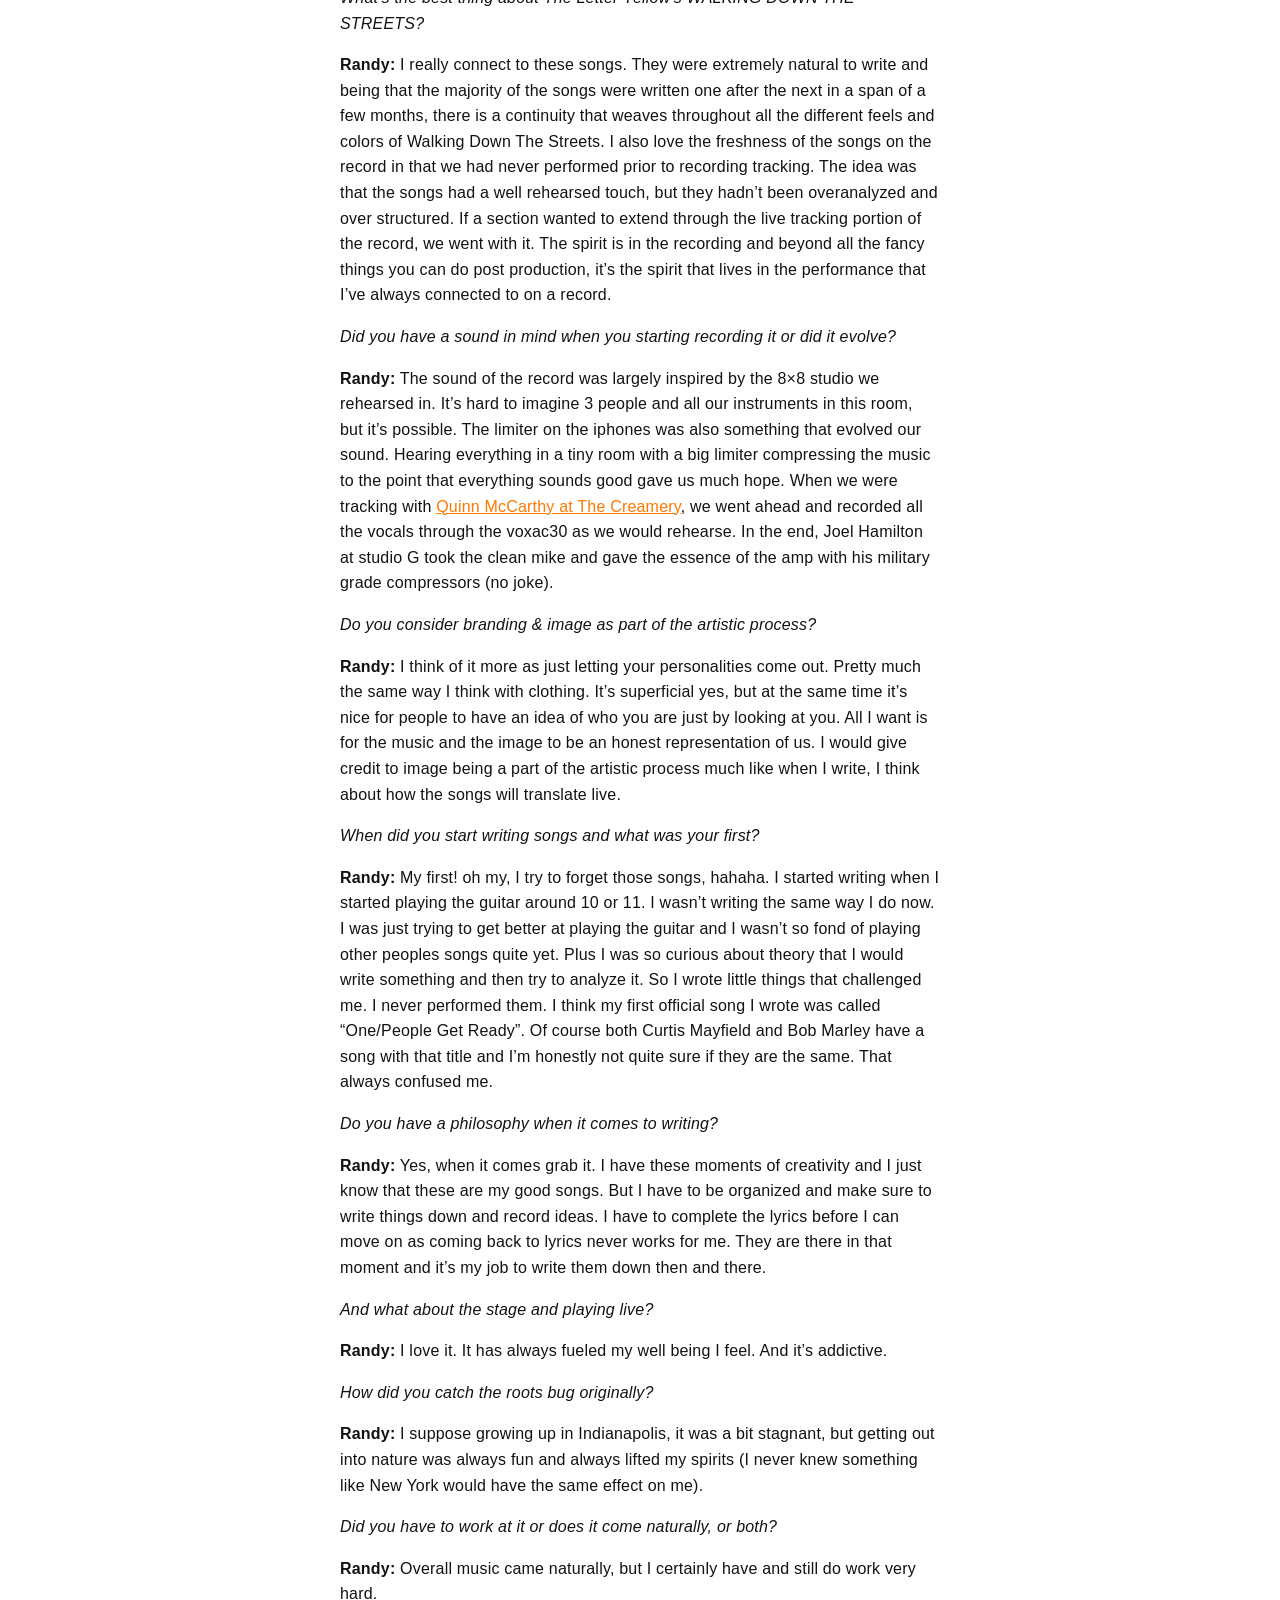
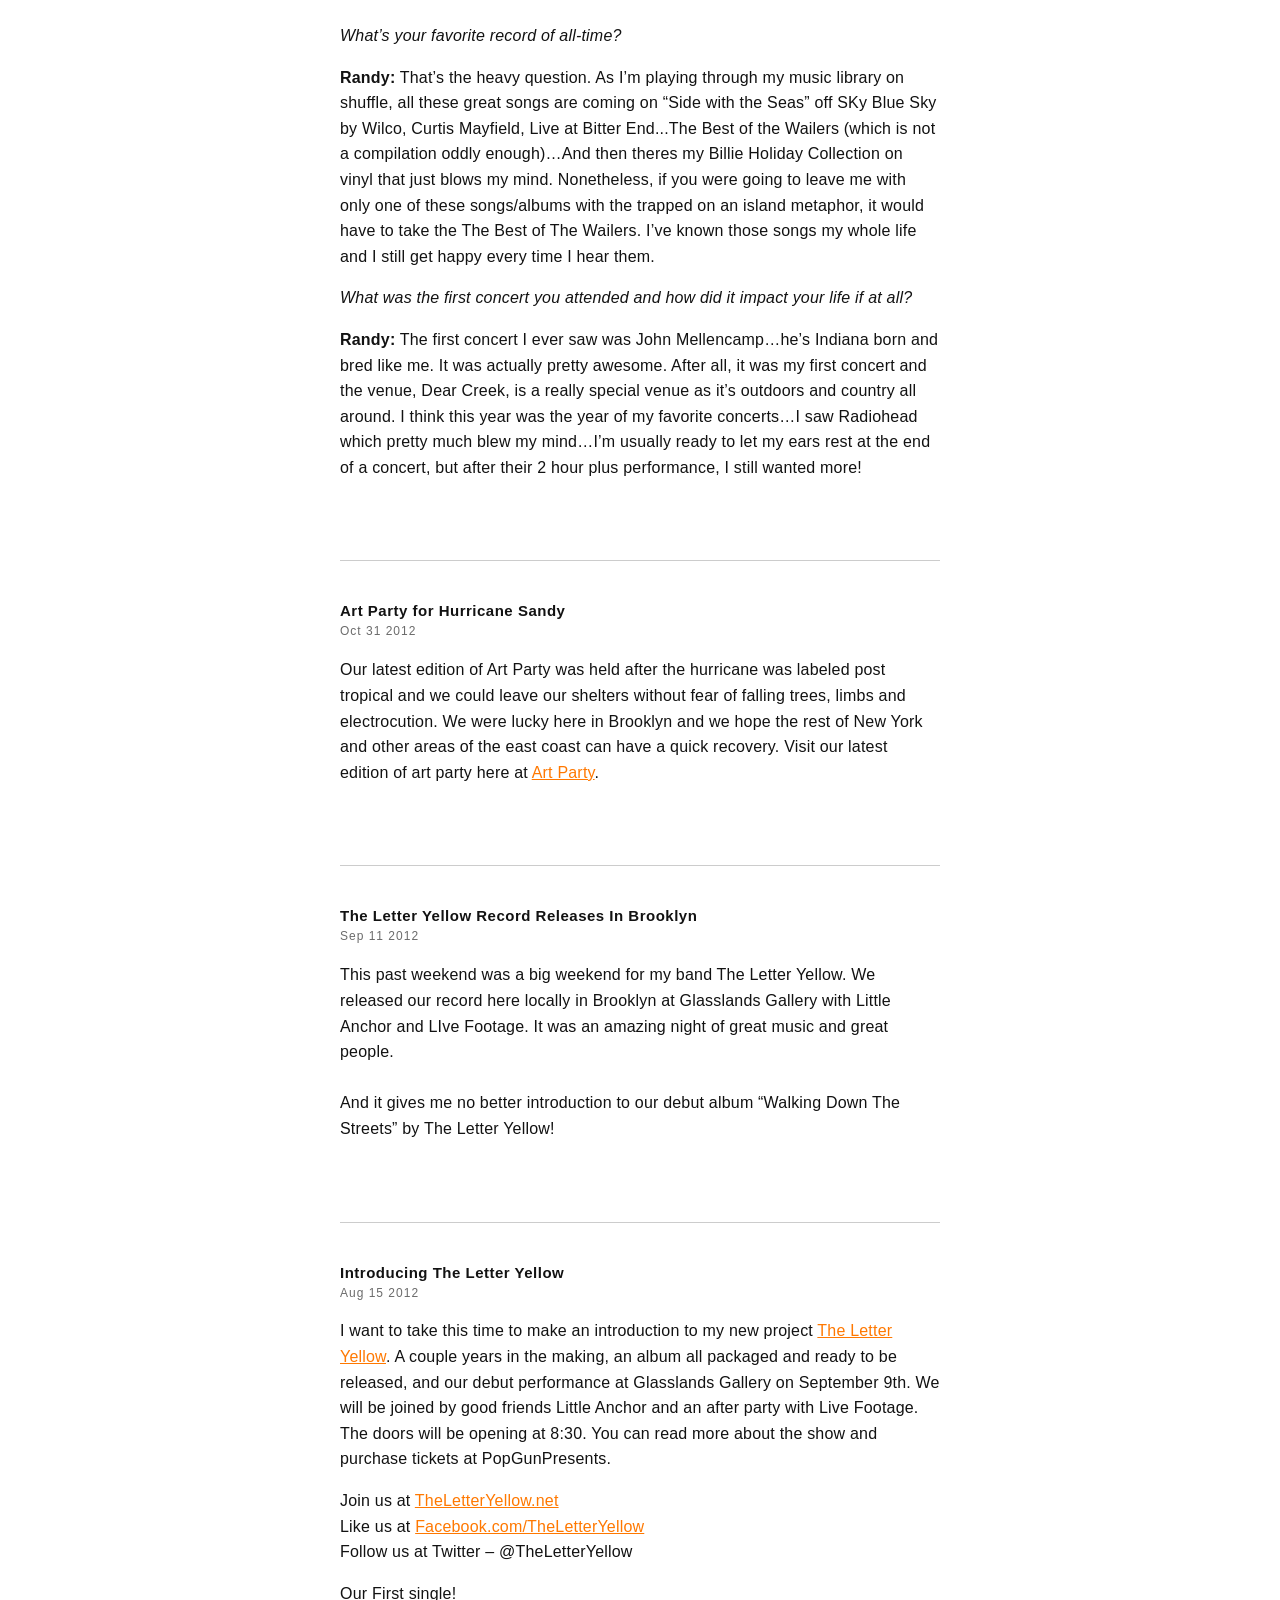
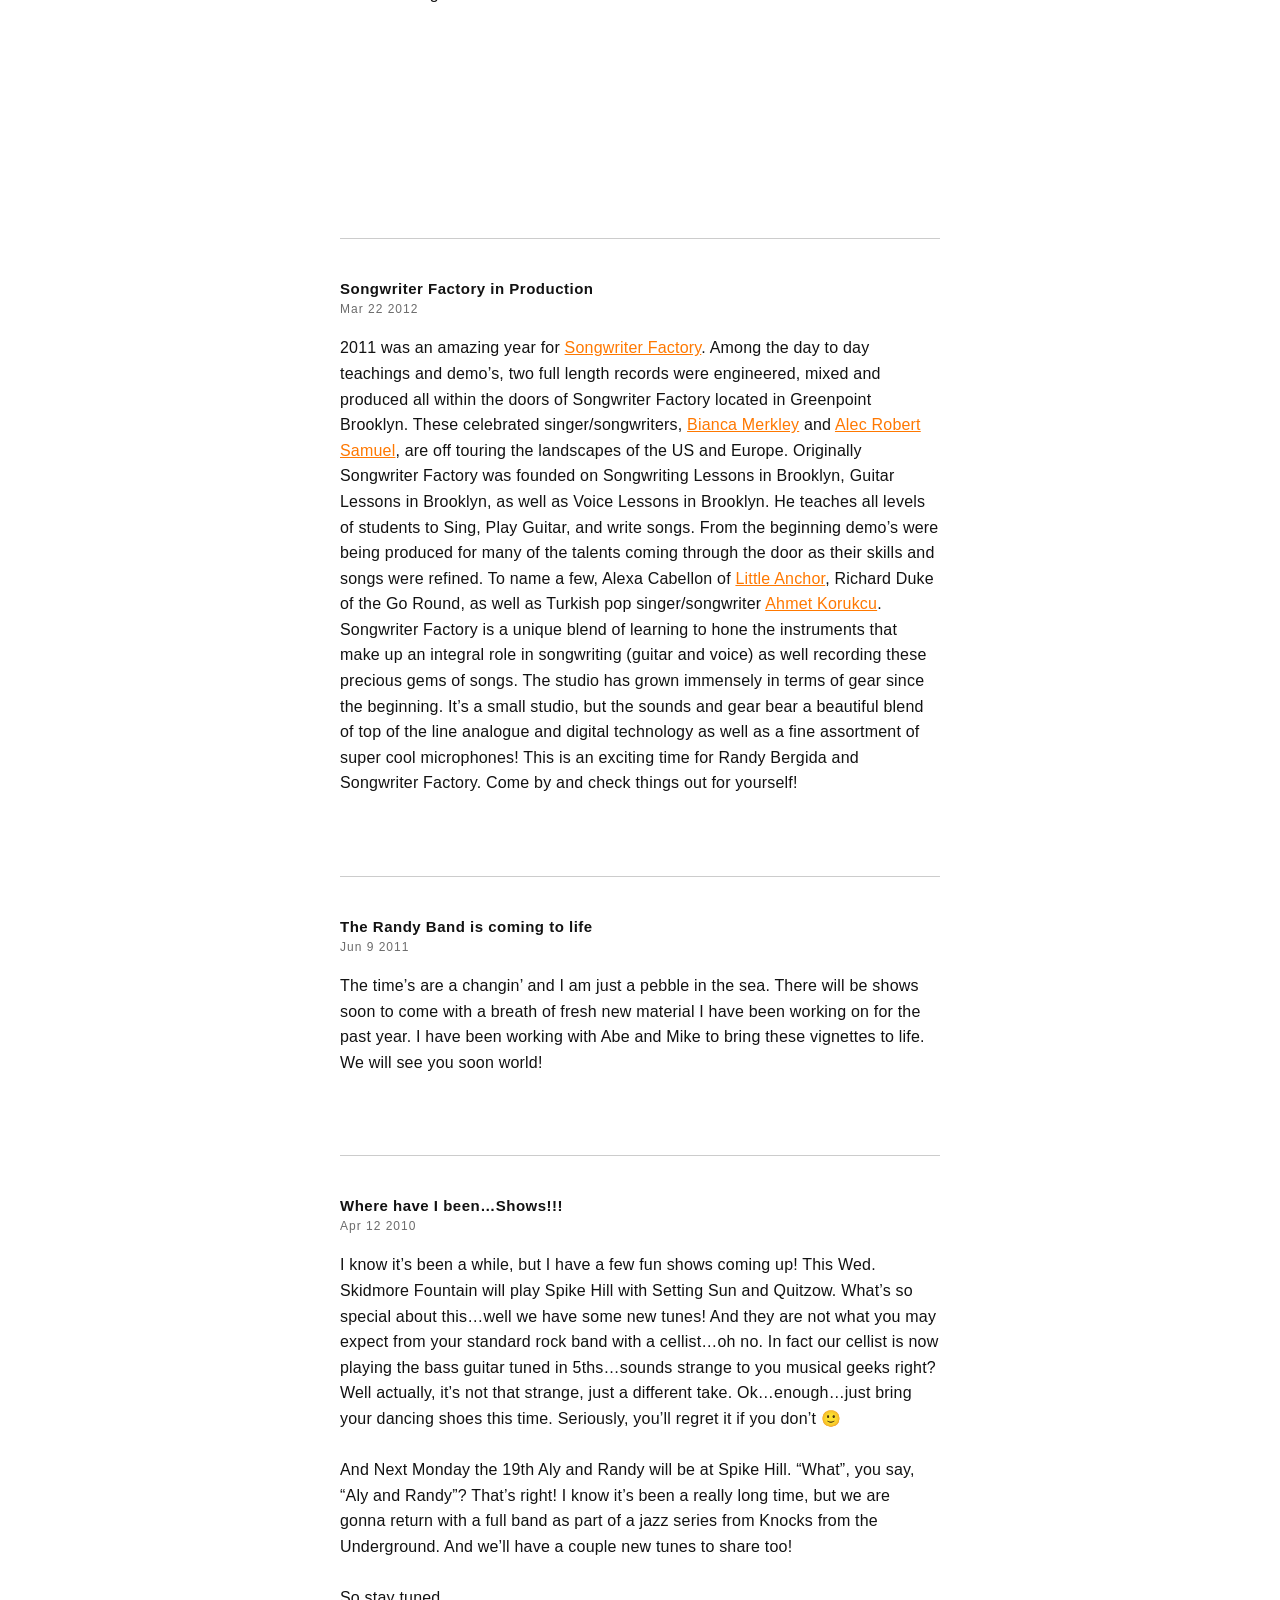
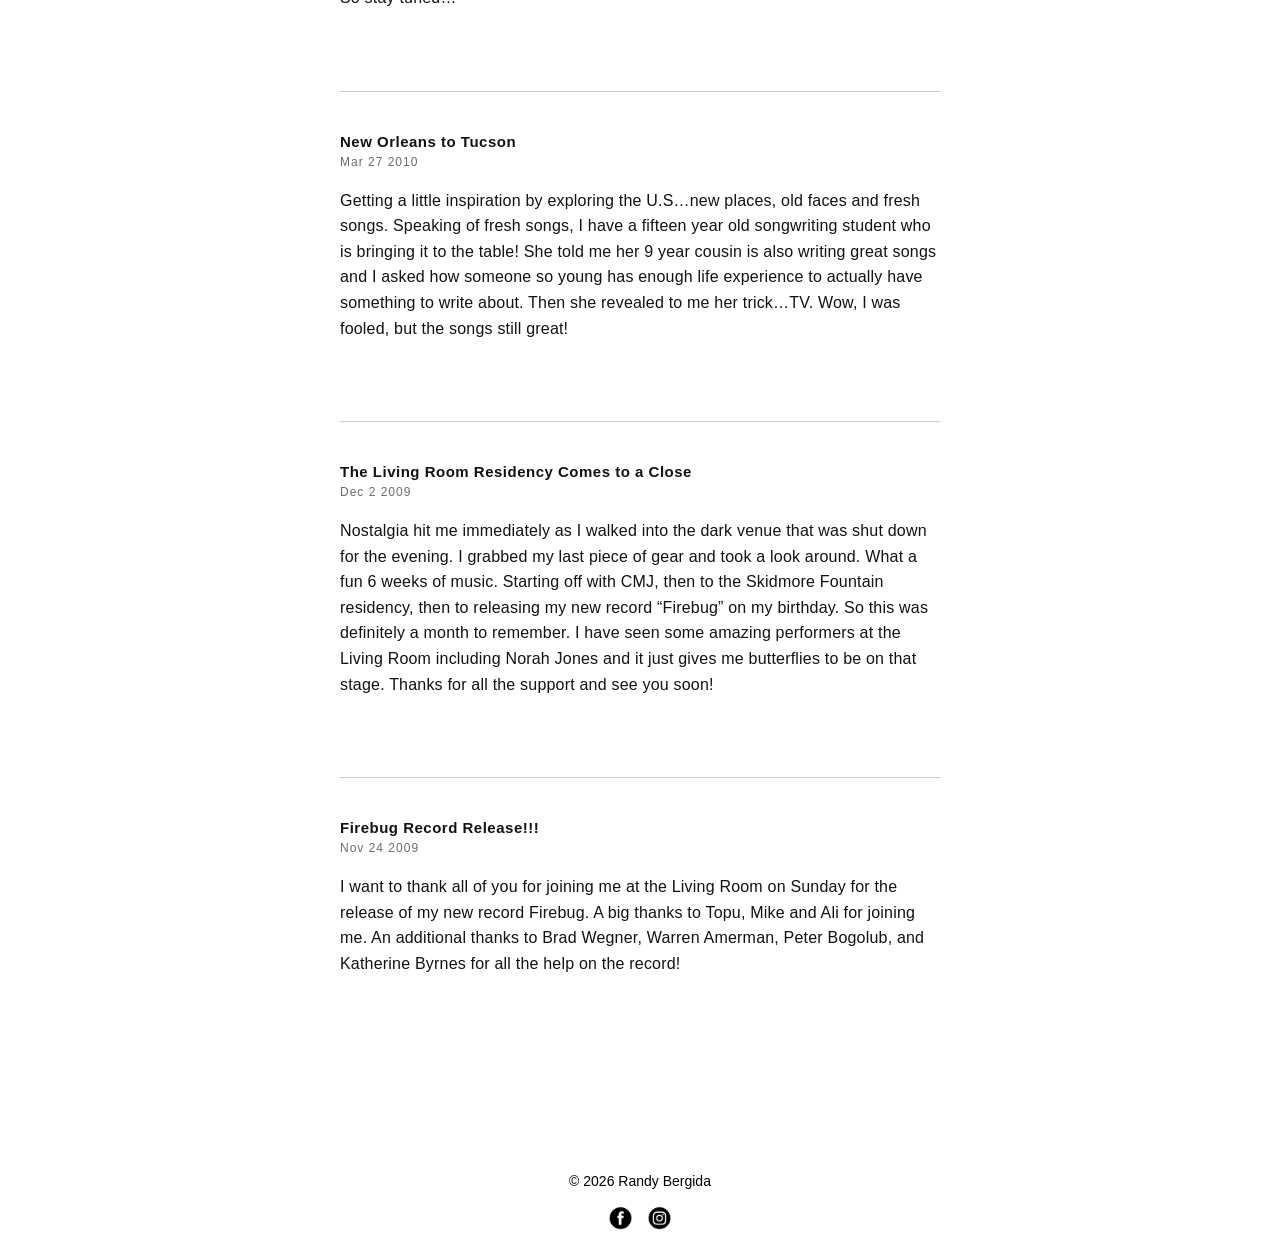
==== commit ef663aae: "Update index.html" ====
--- a/index.html
+++ b/index.html
@@ -189,7 +189,7 @@
     <p><strong>Randy:</strong> That’s the heavy question. As I’m playing through my music library on shuffle, all these great songs are coming on “Side with the Seas” off SKy Blue Sky by Wilco, Curtis Mayfield, Live at Bitter End...The Best of the Wailers (which is not a compilation oddly enough)…And then theres my Billie Holiday Collection on vinyl that just blows my mind. Nonetheless, if you were going to leave me with only one of these songs/albums with the trapped on an island metaphor, it would have to take the The Best of The Wailers. I’ve known those songs my whole life and I still get happy every time I hear them.</p>
     
     <p><em>What was the first concert you attended and how did it impact your life if at all?</em></p>
-    <p><strong>Randy:</strong> The first concert I ever saw was John Mellencamp…he’s Indiana born and bred like me. It was actually pretty awesome. After all, it was my first concert and the venue, Dear Creek, is a really special venue as it’s outdoors and country all around. I think this year was the year of my favorite concerts…I saw Radiohead which pretty much blew my mind…I’m usually ready to let my ears rest at the end of a concert, but after there 2 hour plus performance, I wanted more!</p>
+    <p><strong>Randy:</strong> The first concert I ever saw was John Mellencamp…he’s Indiana born and bred like me. It was actually pretty awesome. After all, it was my first concert and the venue, Dear Creek, is a really special venue as it’s outdoors and country all around. I think this year was the year of my favorite concerts…I saw Radiohead which pretty much blew my mind…I’m usually ready to let my ears rest at the end of a concert, but after their 2 hour plus performance, I still wanted more!</p>
 </article>
 
     <hr>
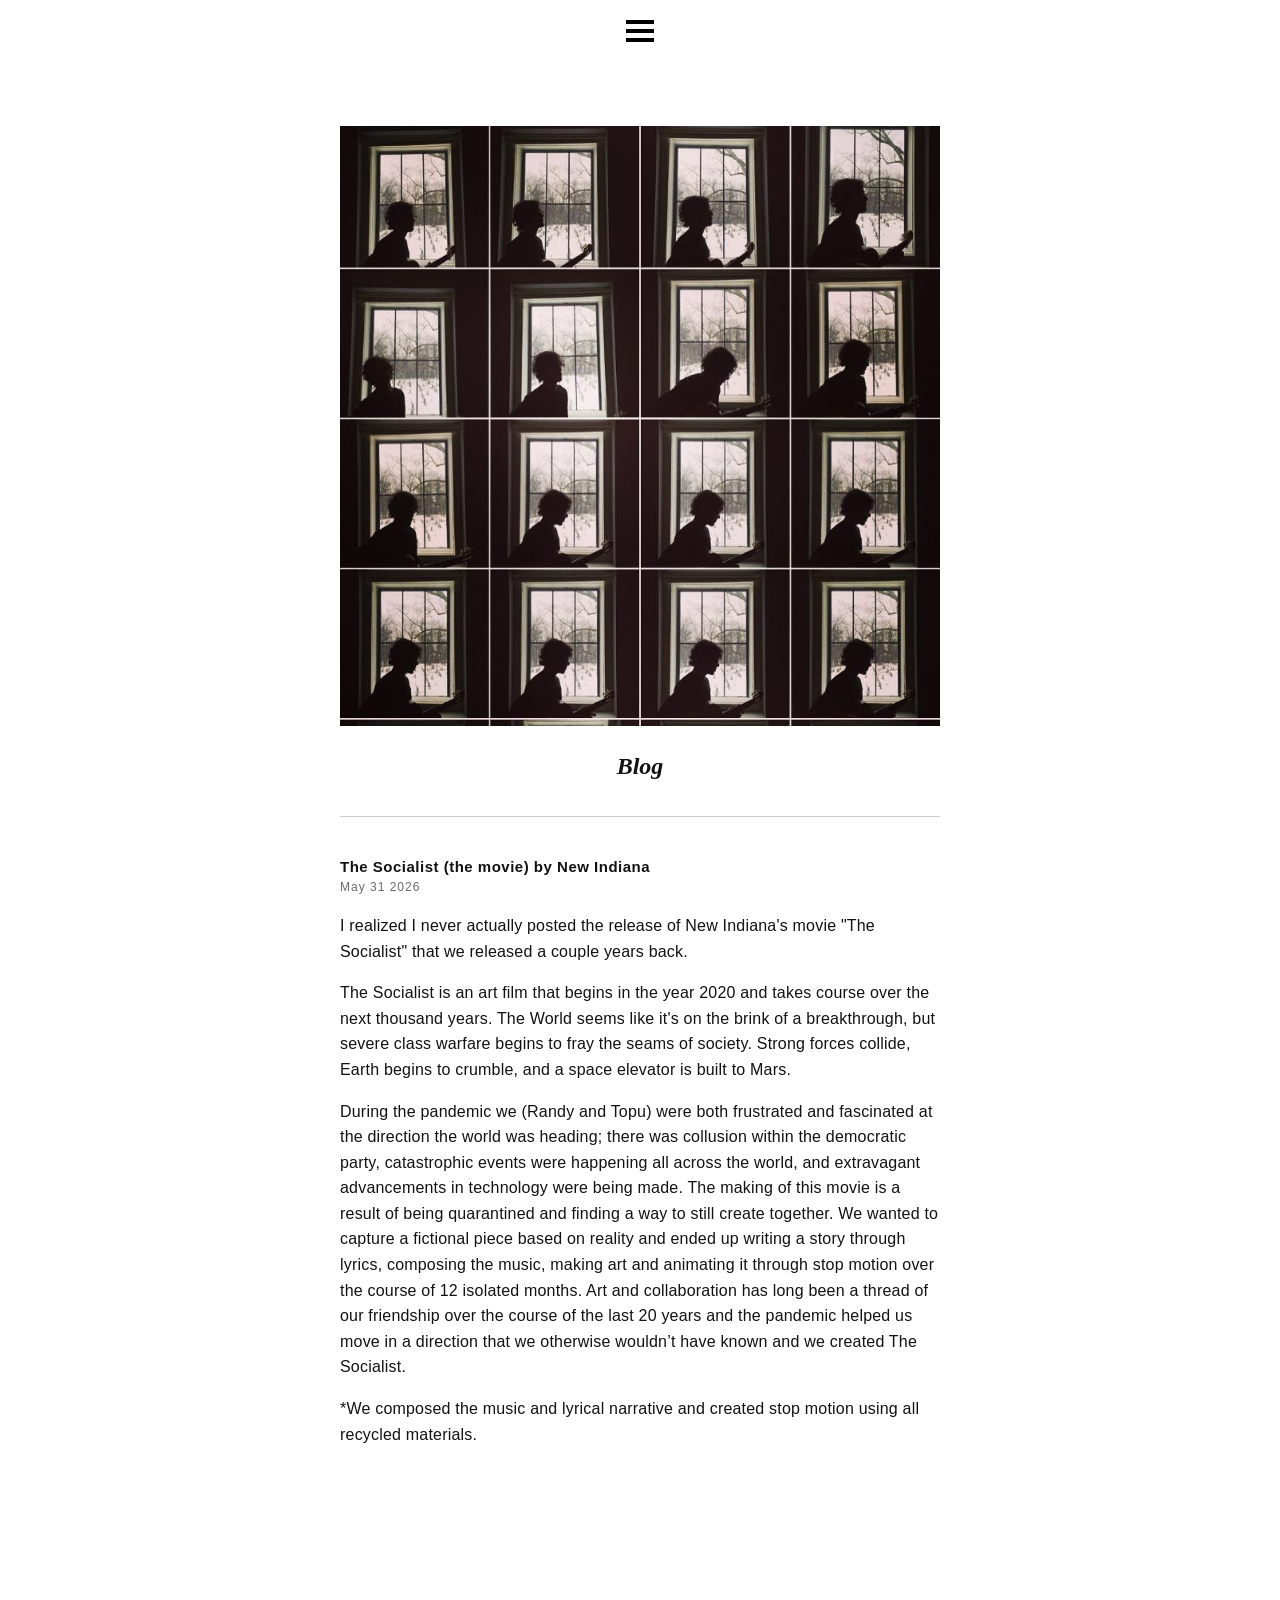
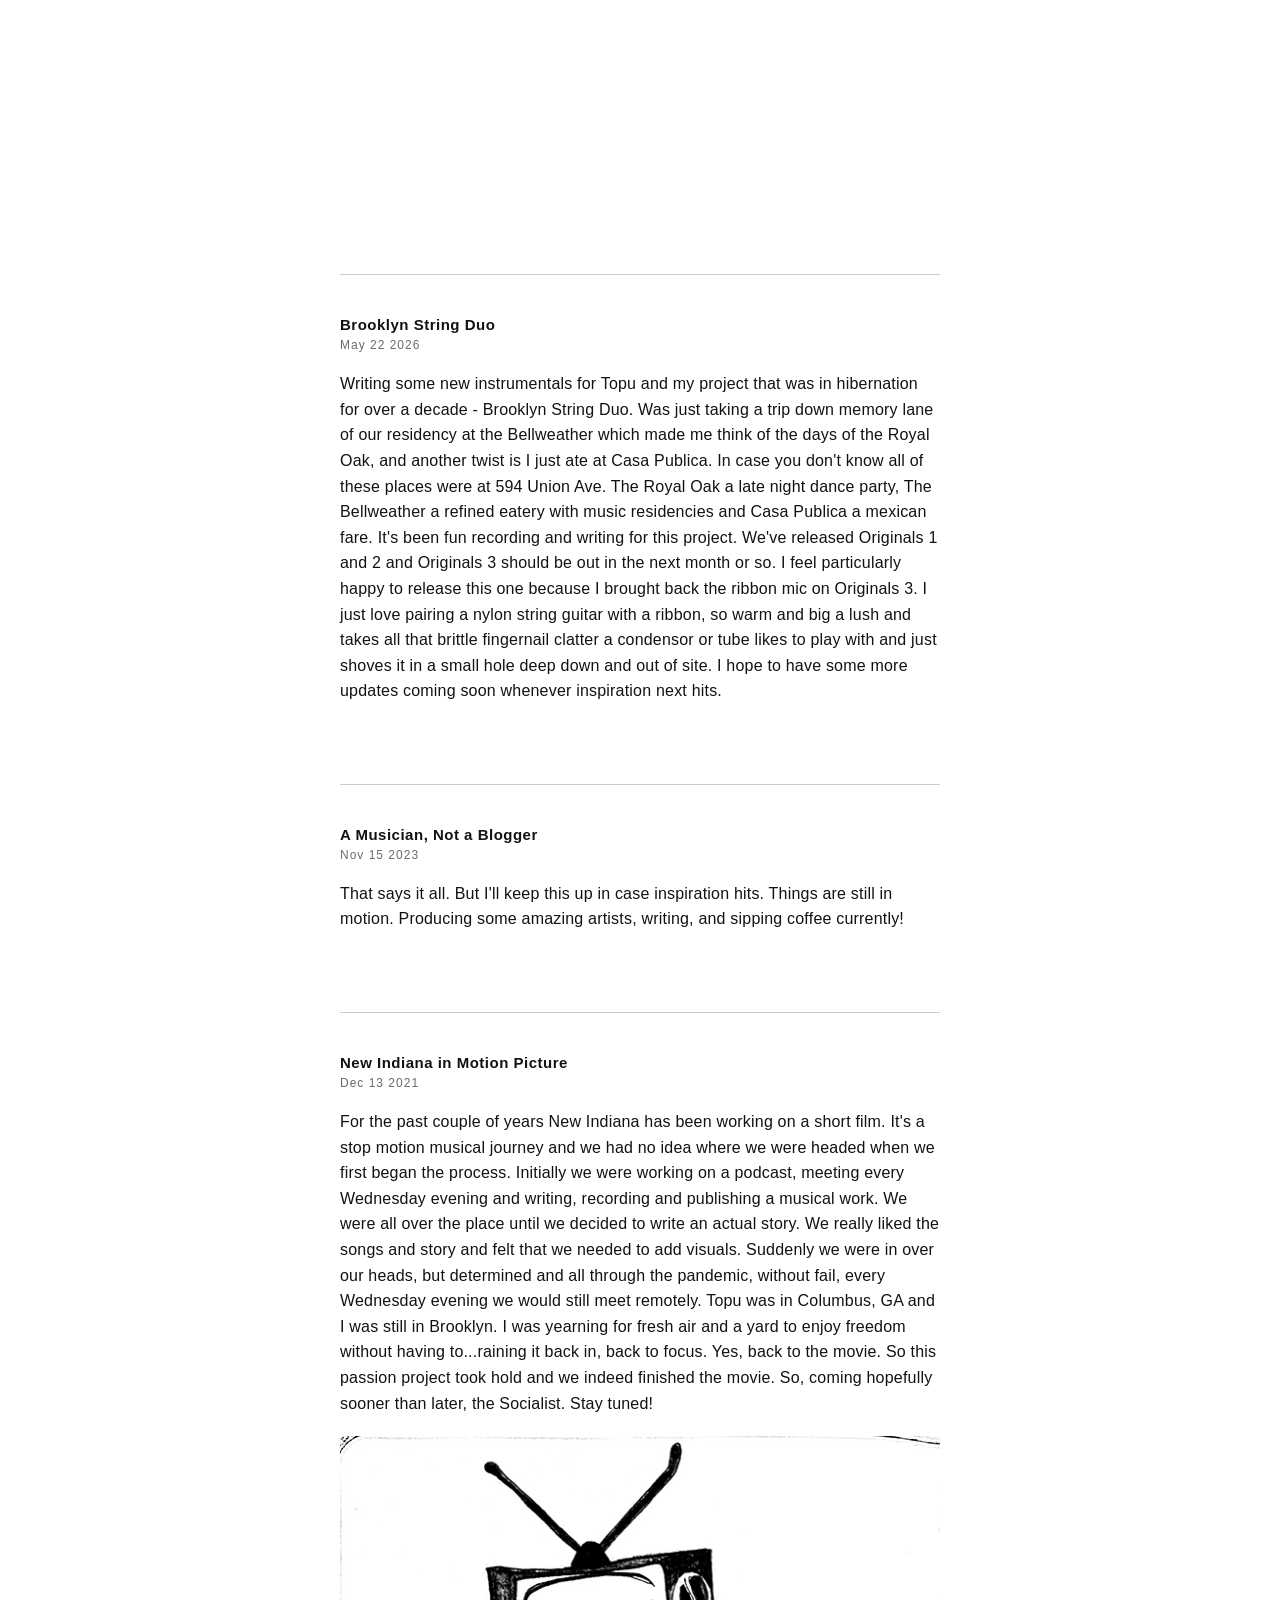
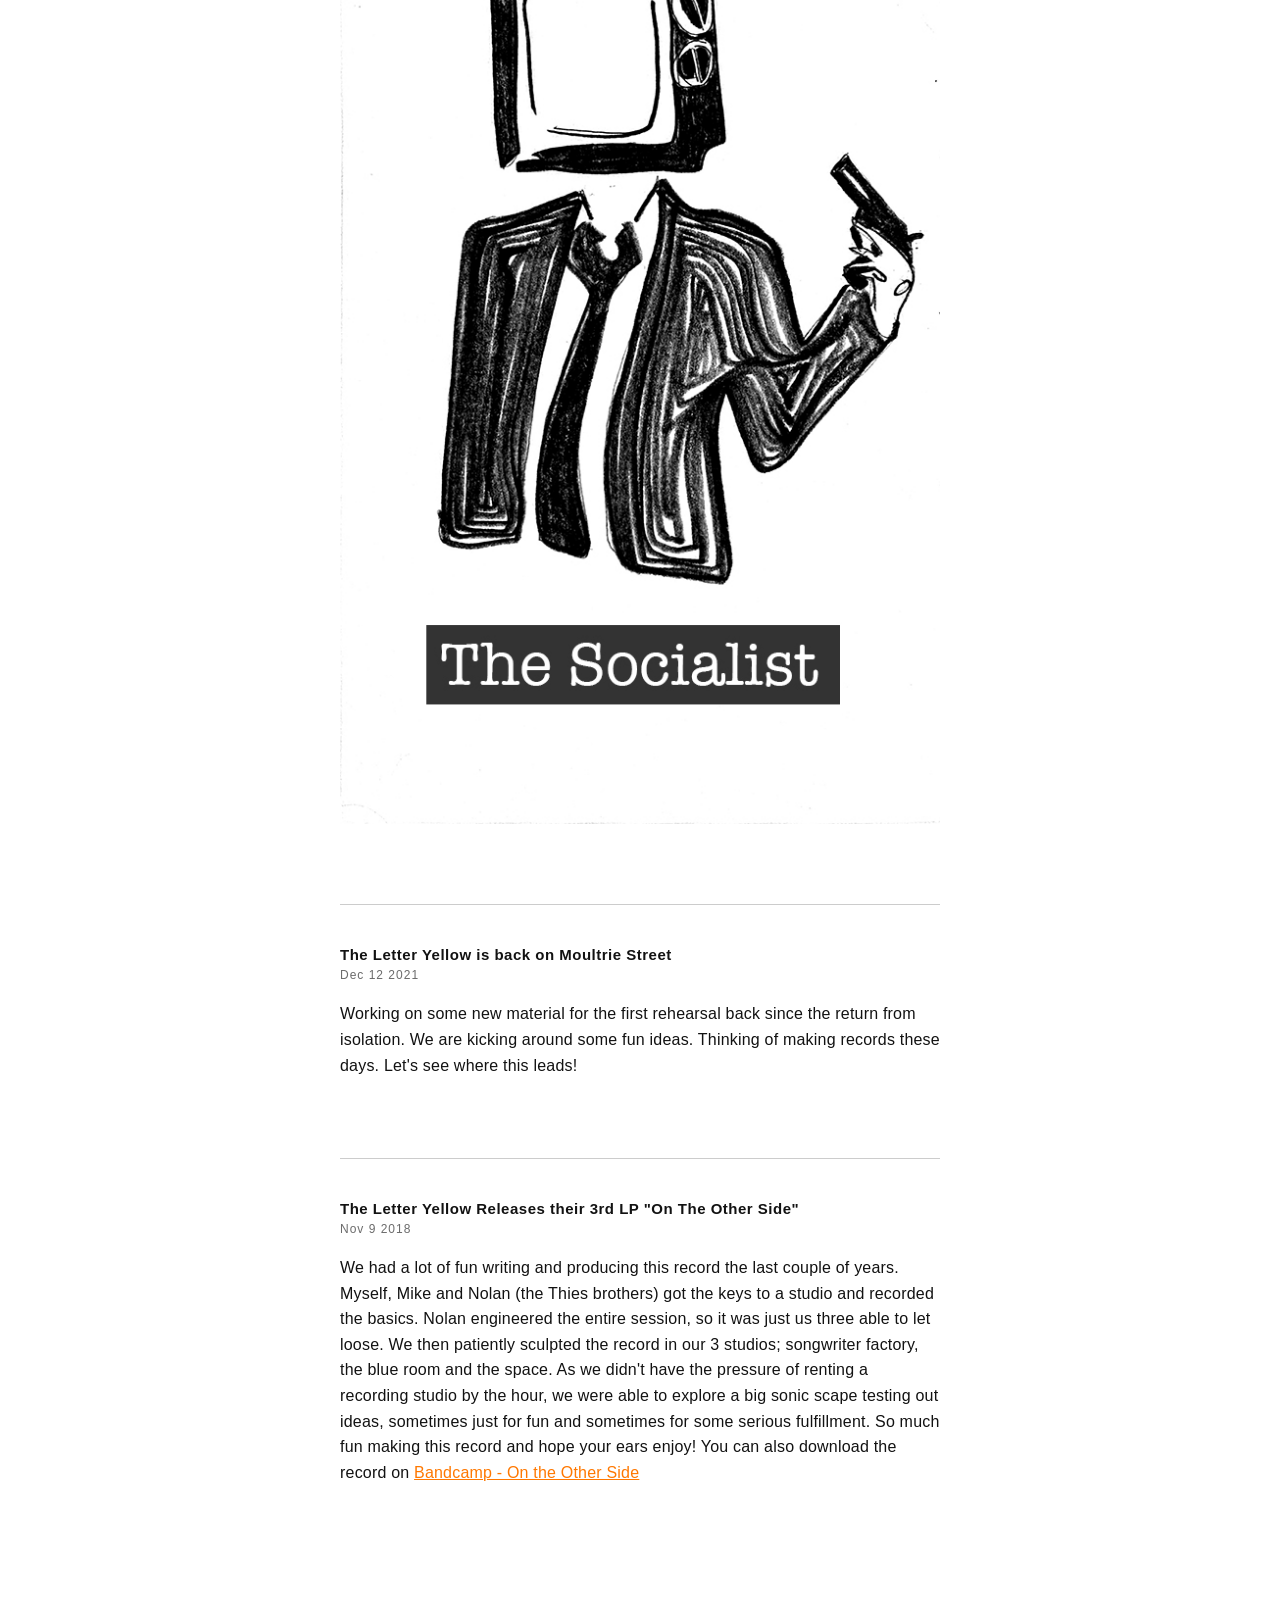
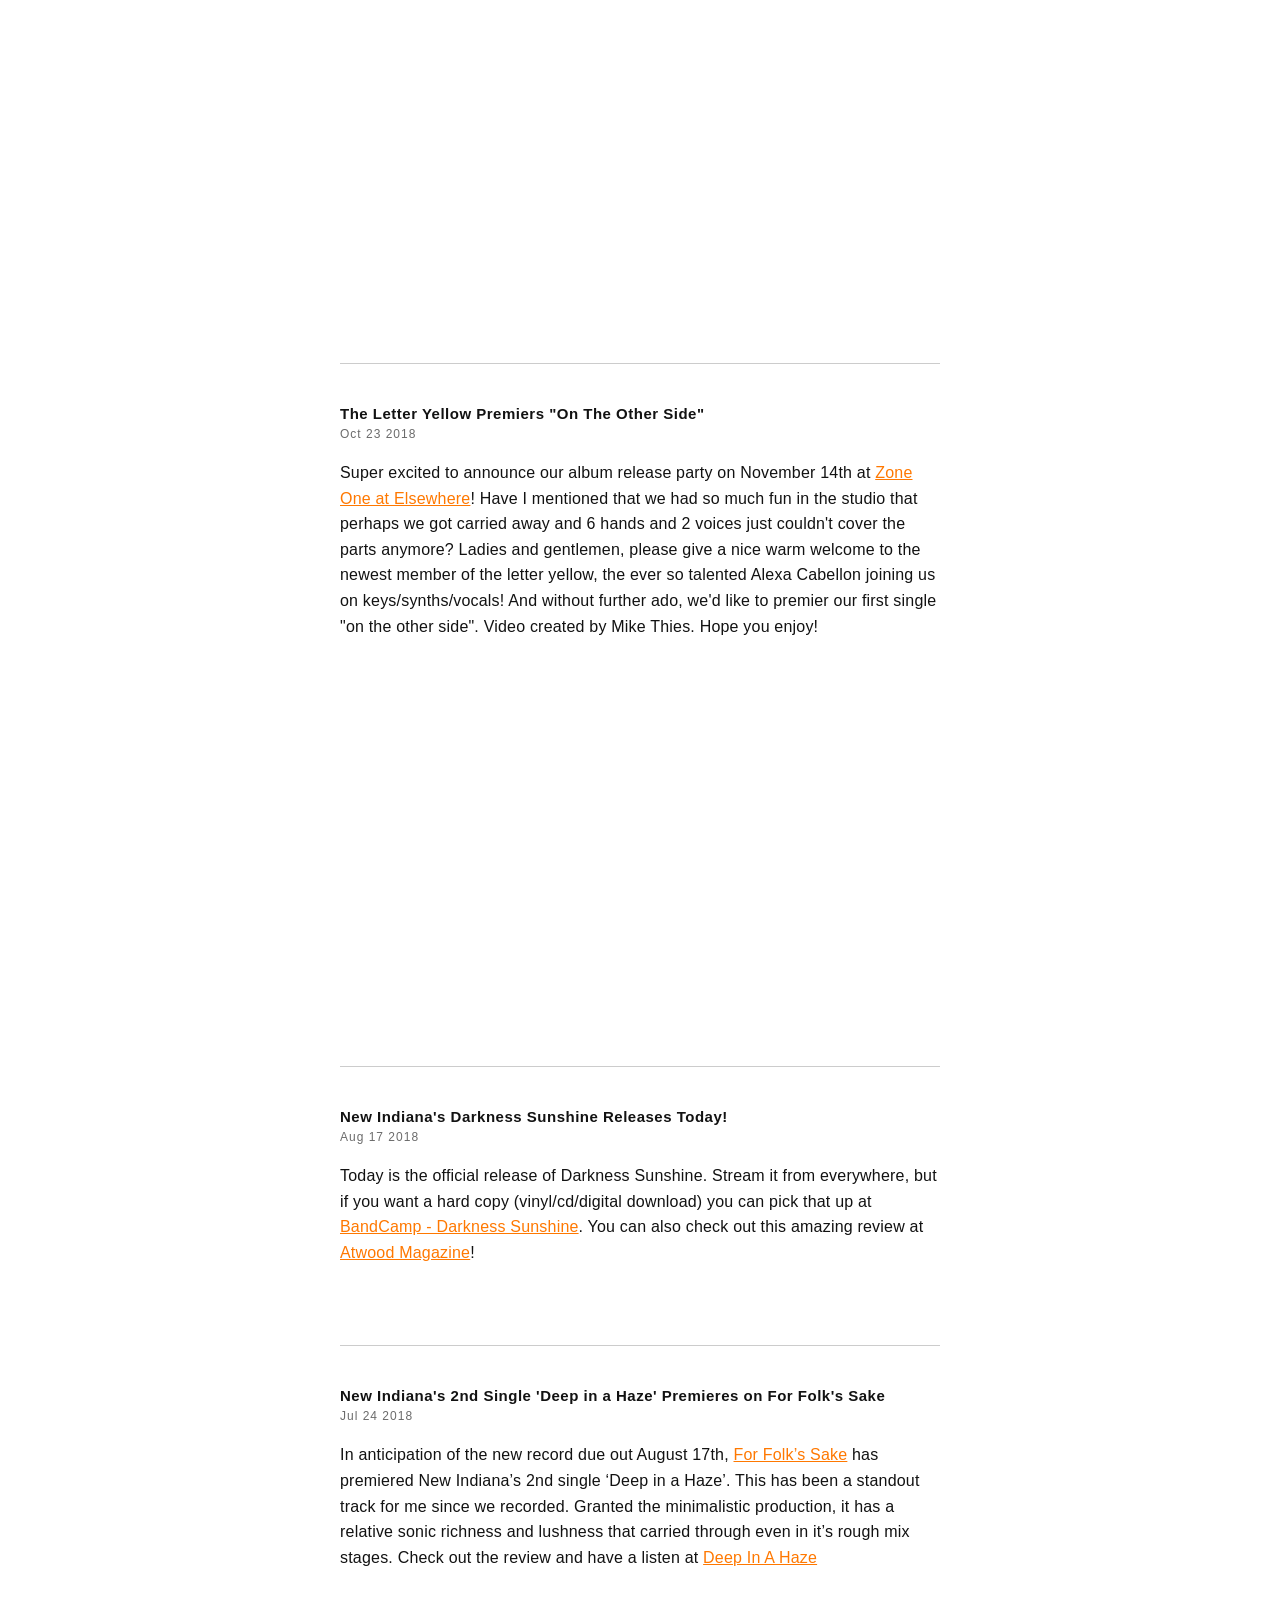
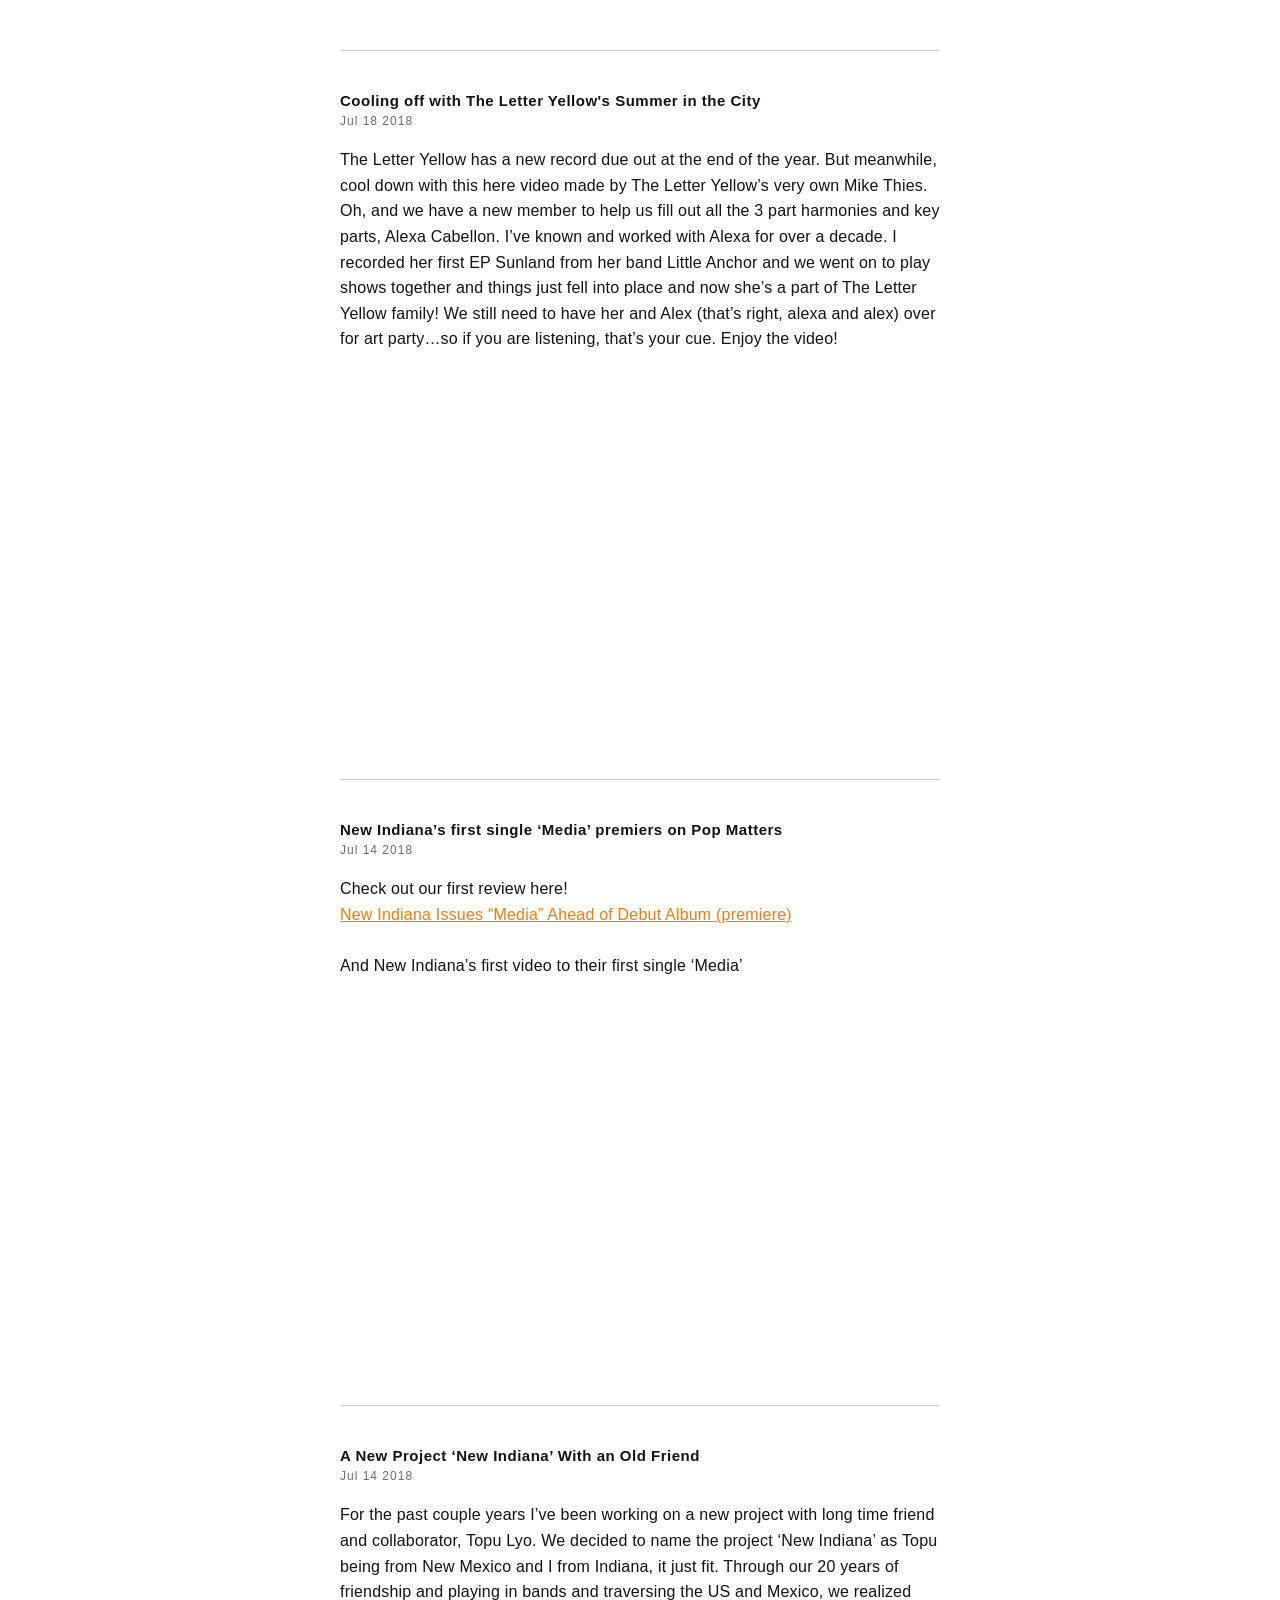
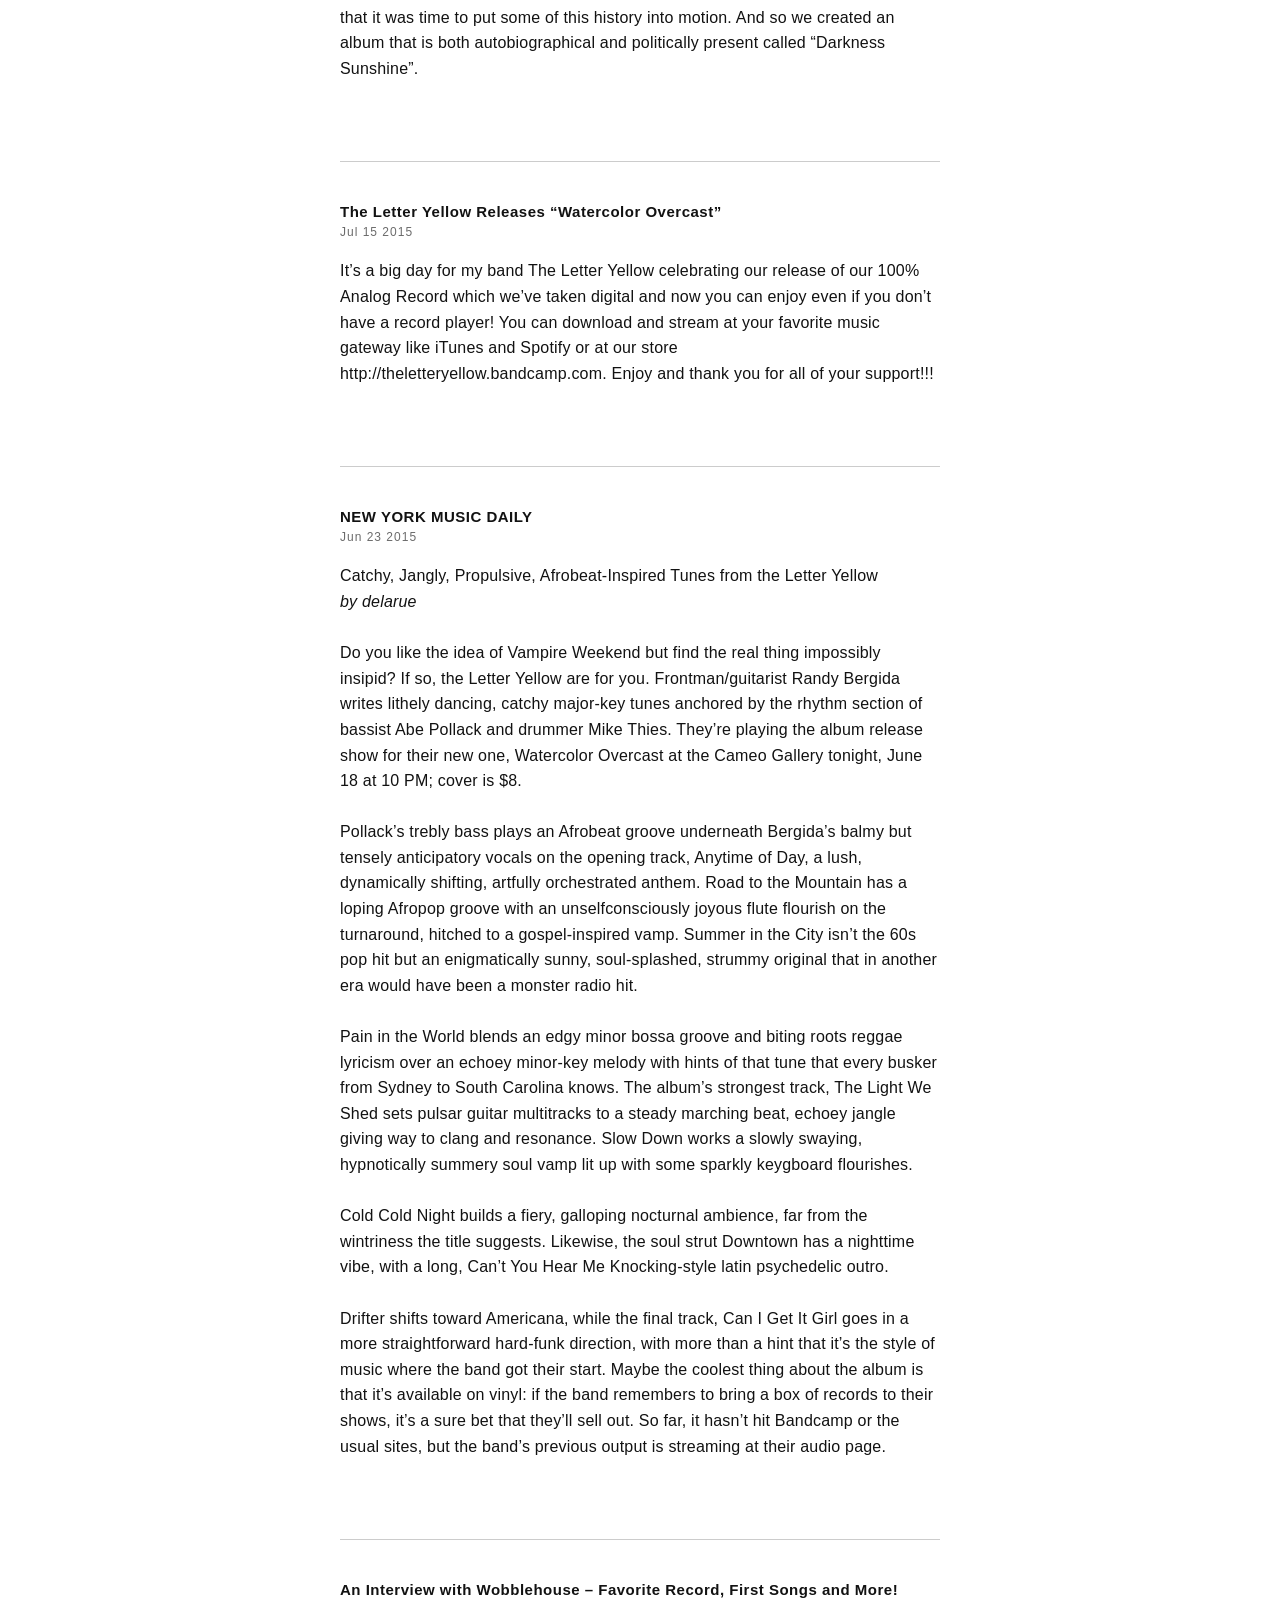
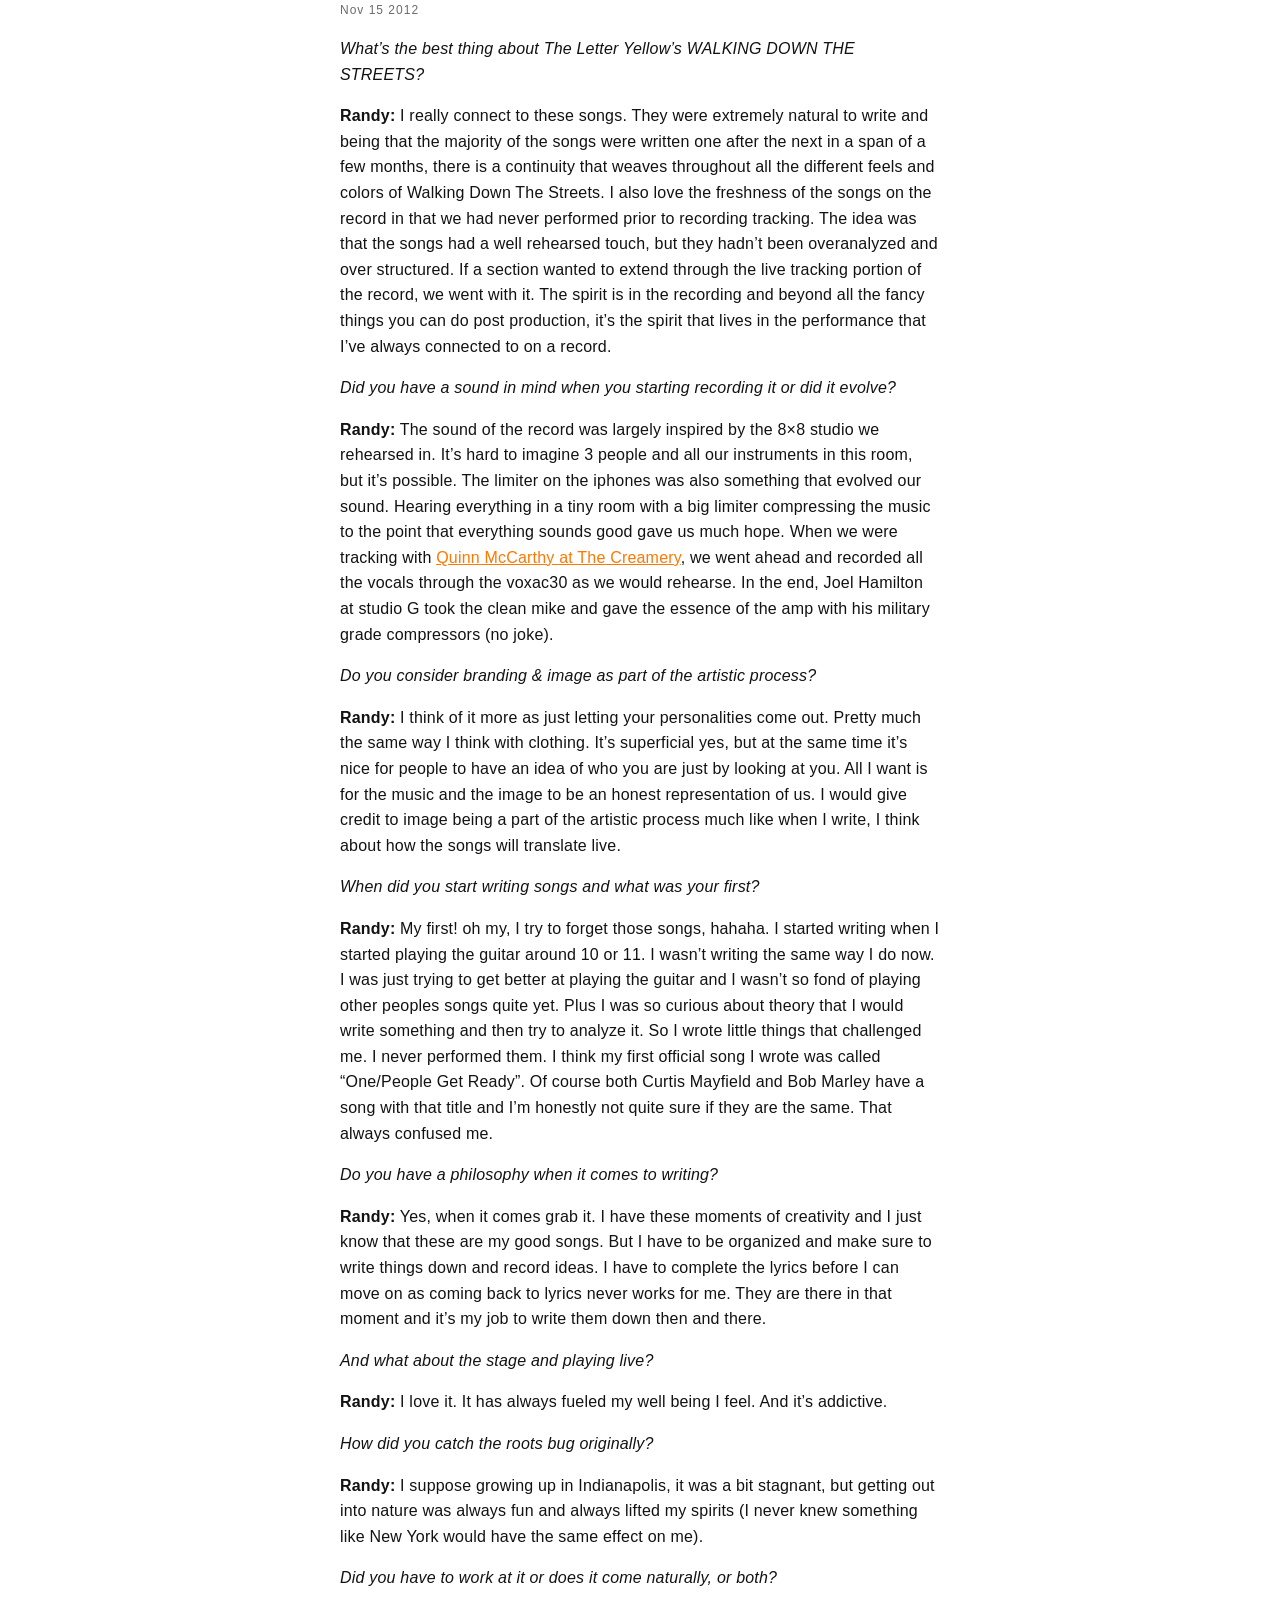
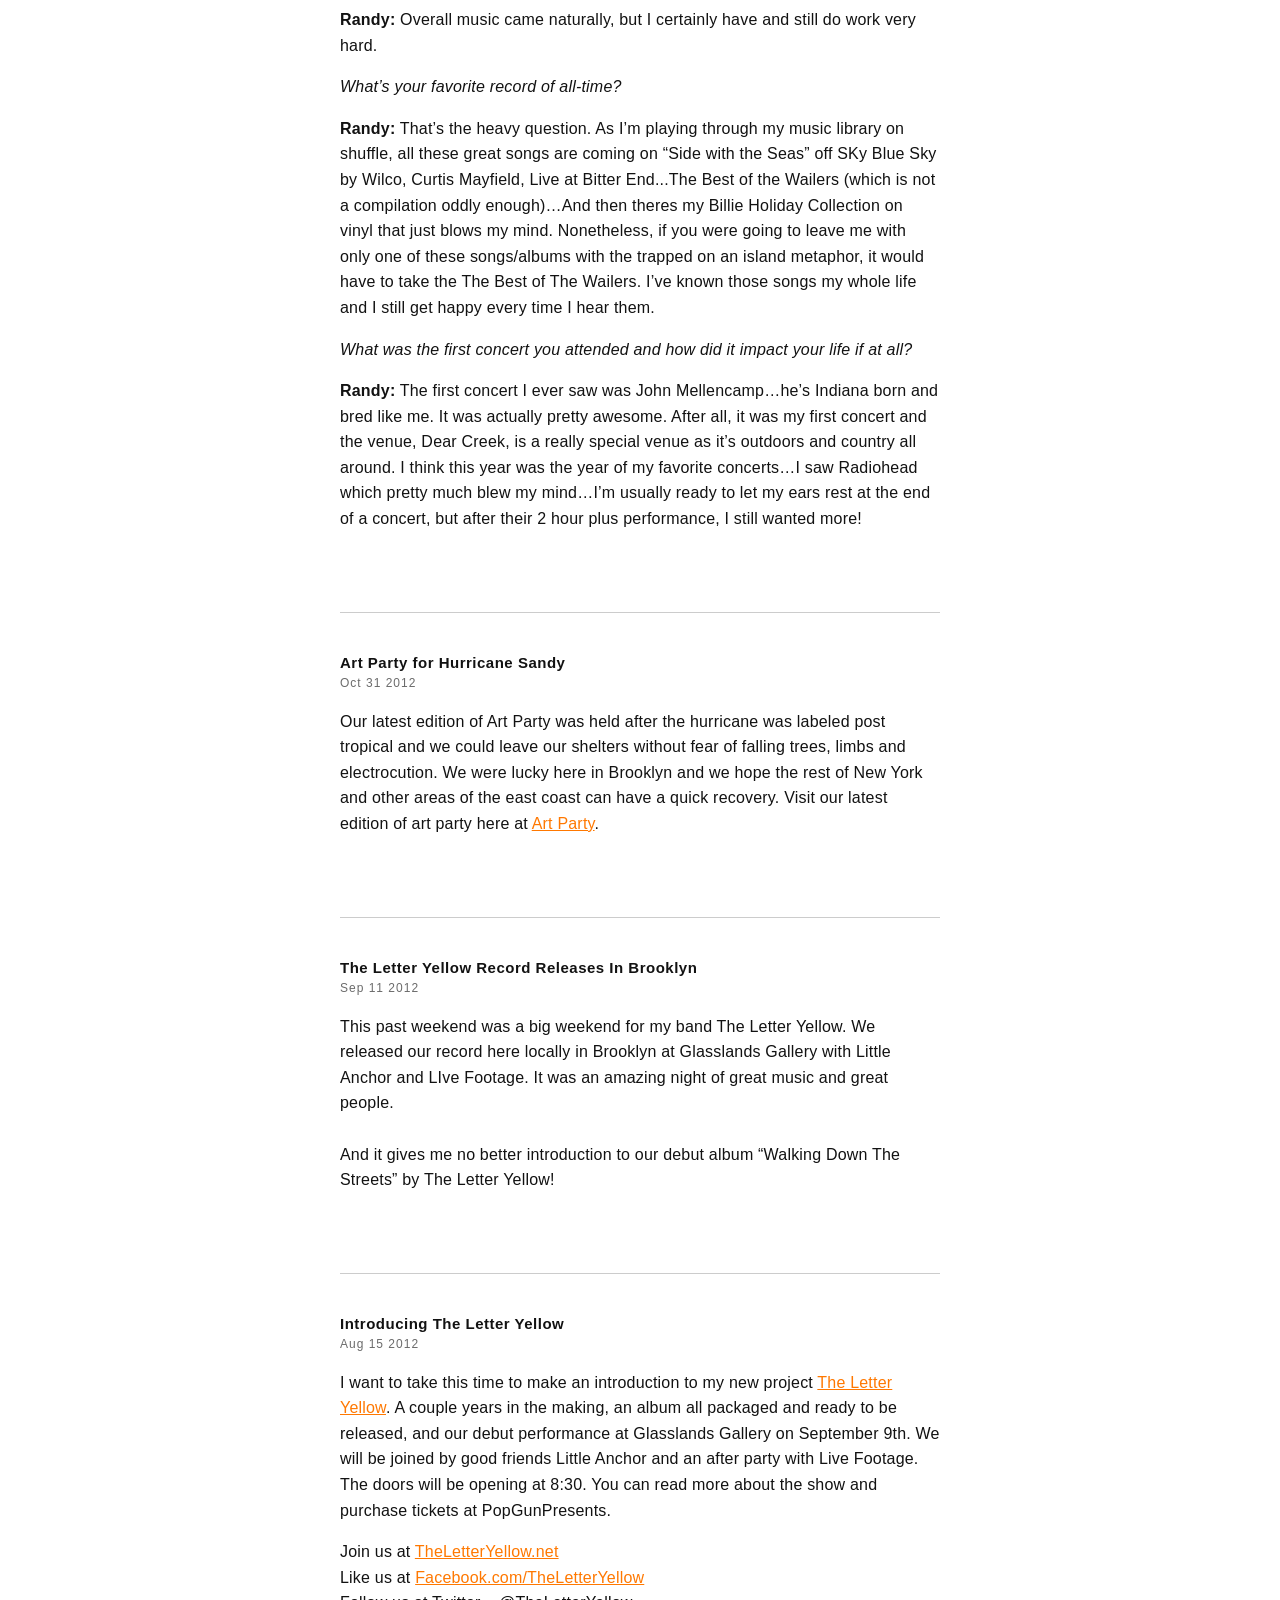
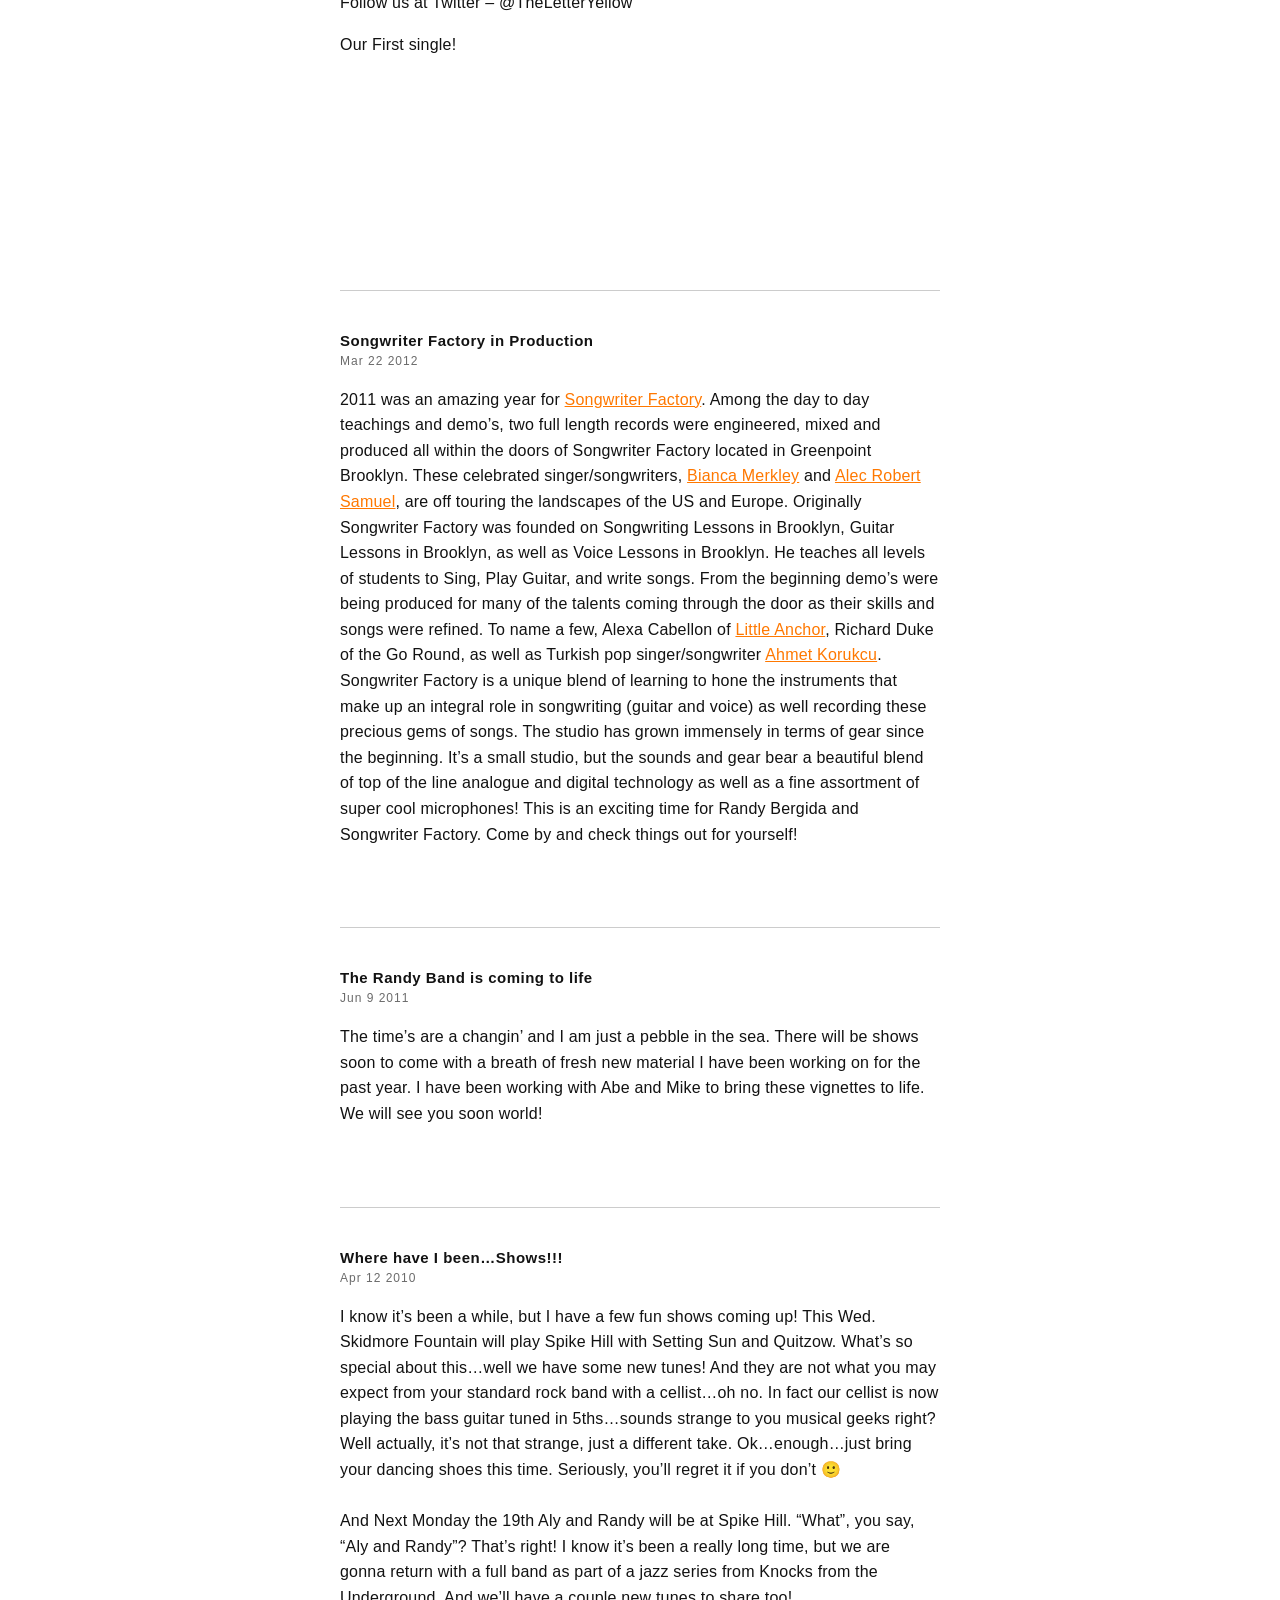
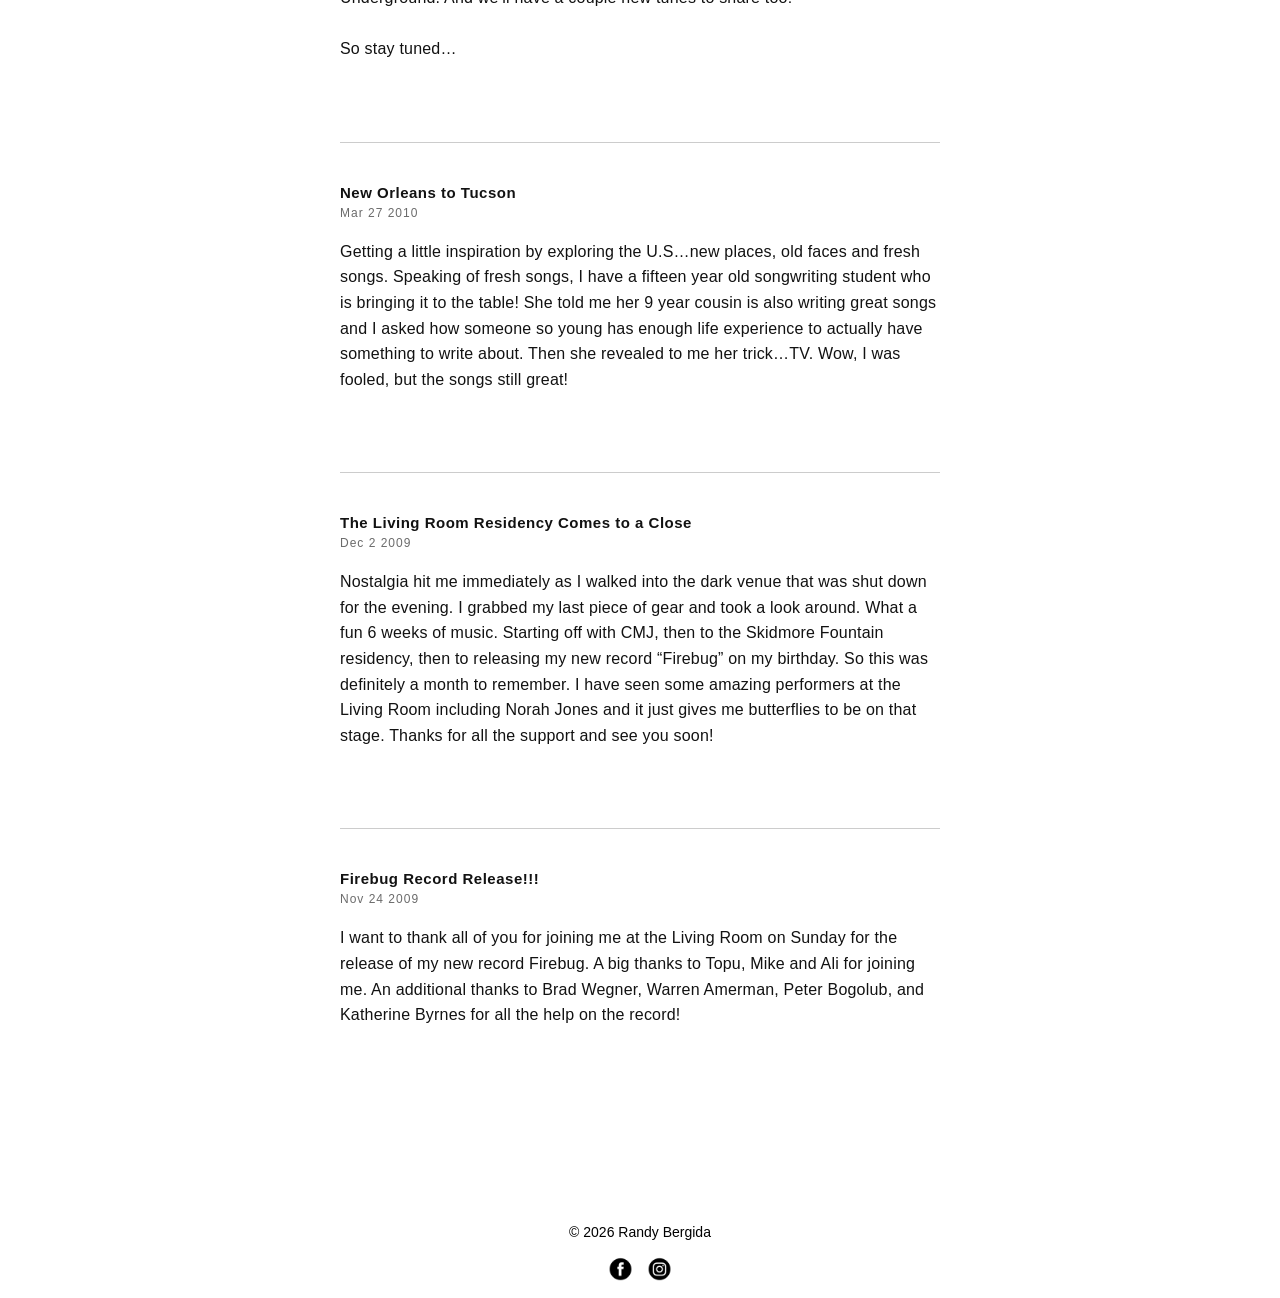
==== commit 41c3a01a: "Update index.html" ====
--- a/index.html
+++ b/index.html
@@ -81,7 +81,7 @@
     <article>
         <h3>The Letter Yellow is back on Moultrie Street</h3>
         <h4><time datetime="2021-12-12">Dec 12 2021</time></h4>
-        <p>Writing...</p>
+        <p>Working on some new material for the first rehearsal back since the return from isolation. We are kicking around some fun ideas. Thinking of making records these days. Let's see where this leads!</p>
     </article>
 		
 	<hr>
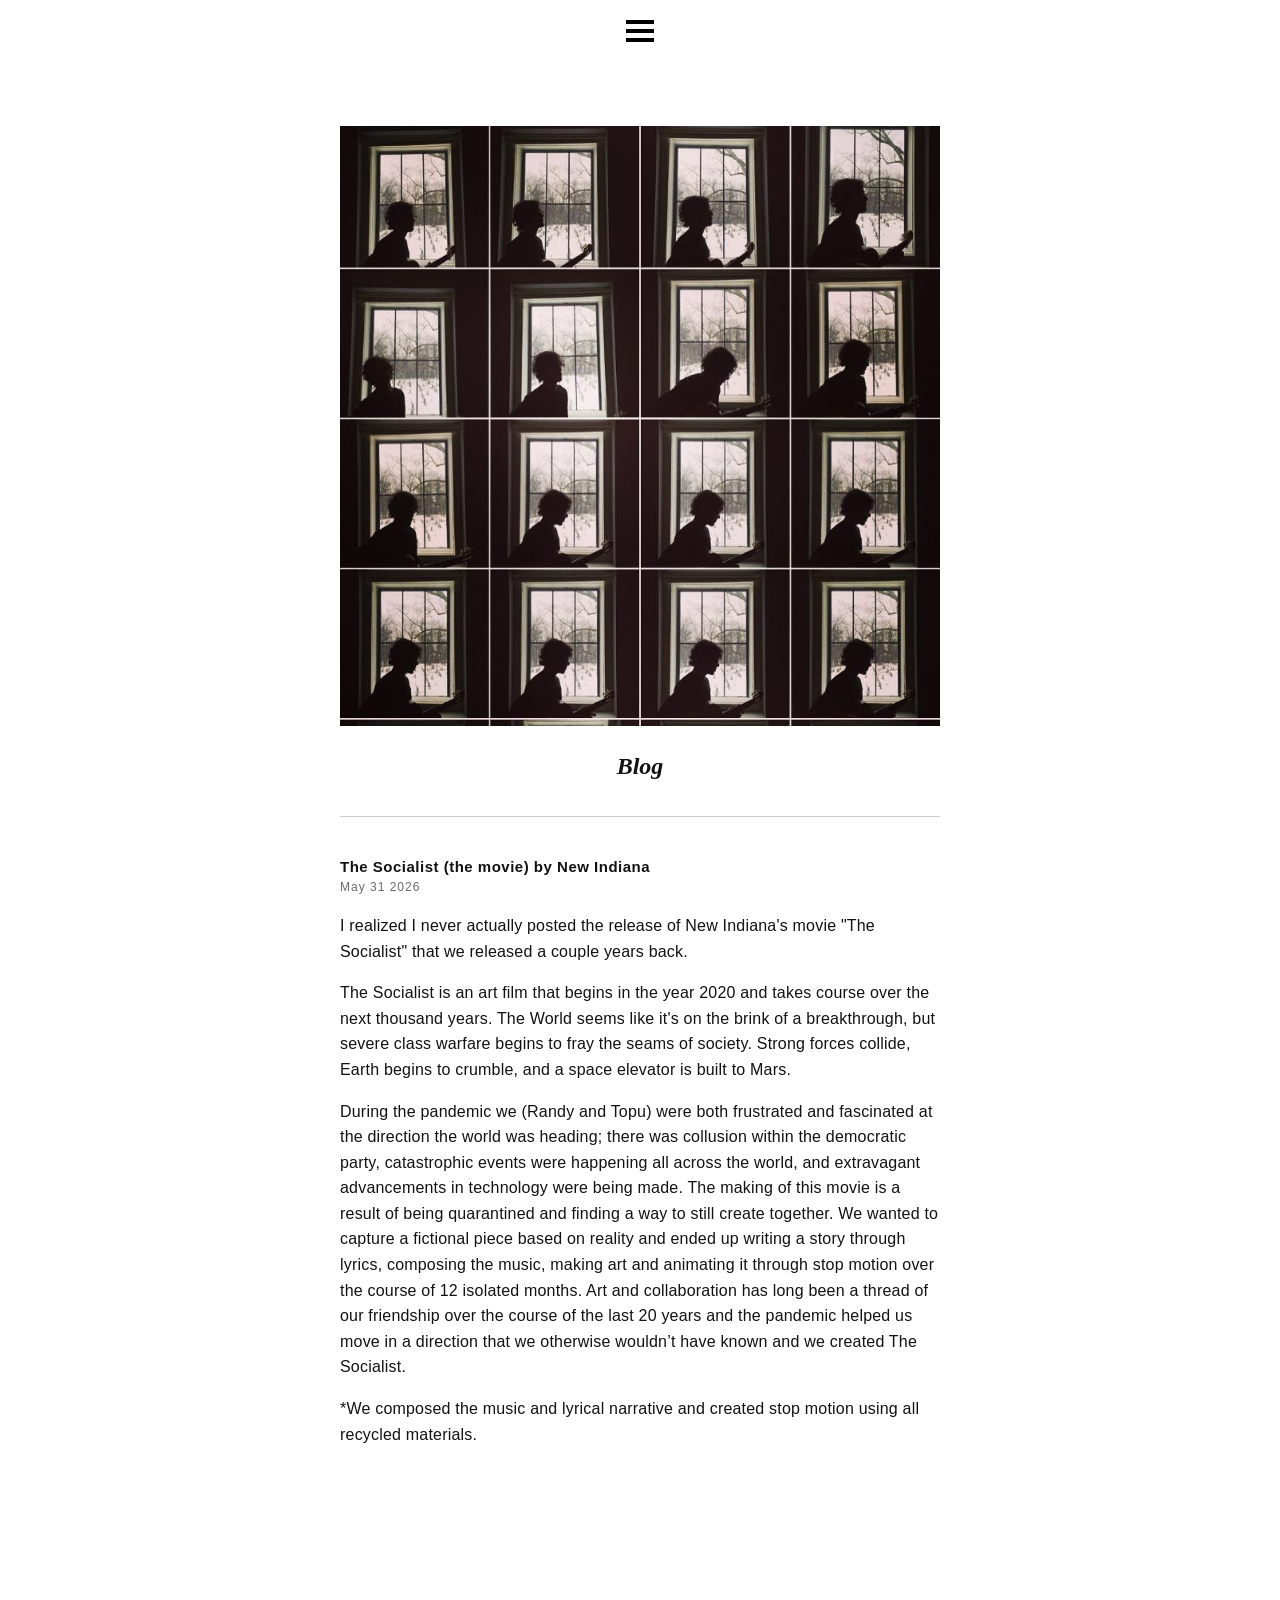
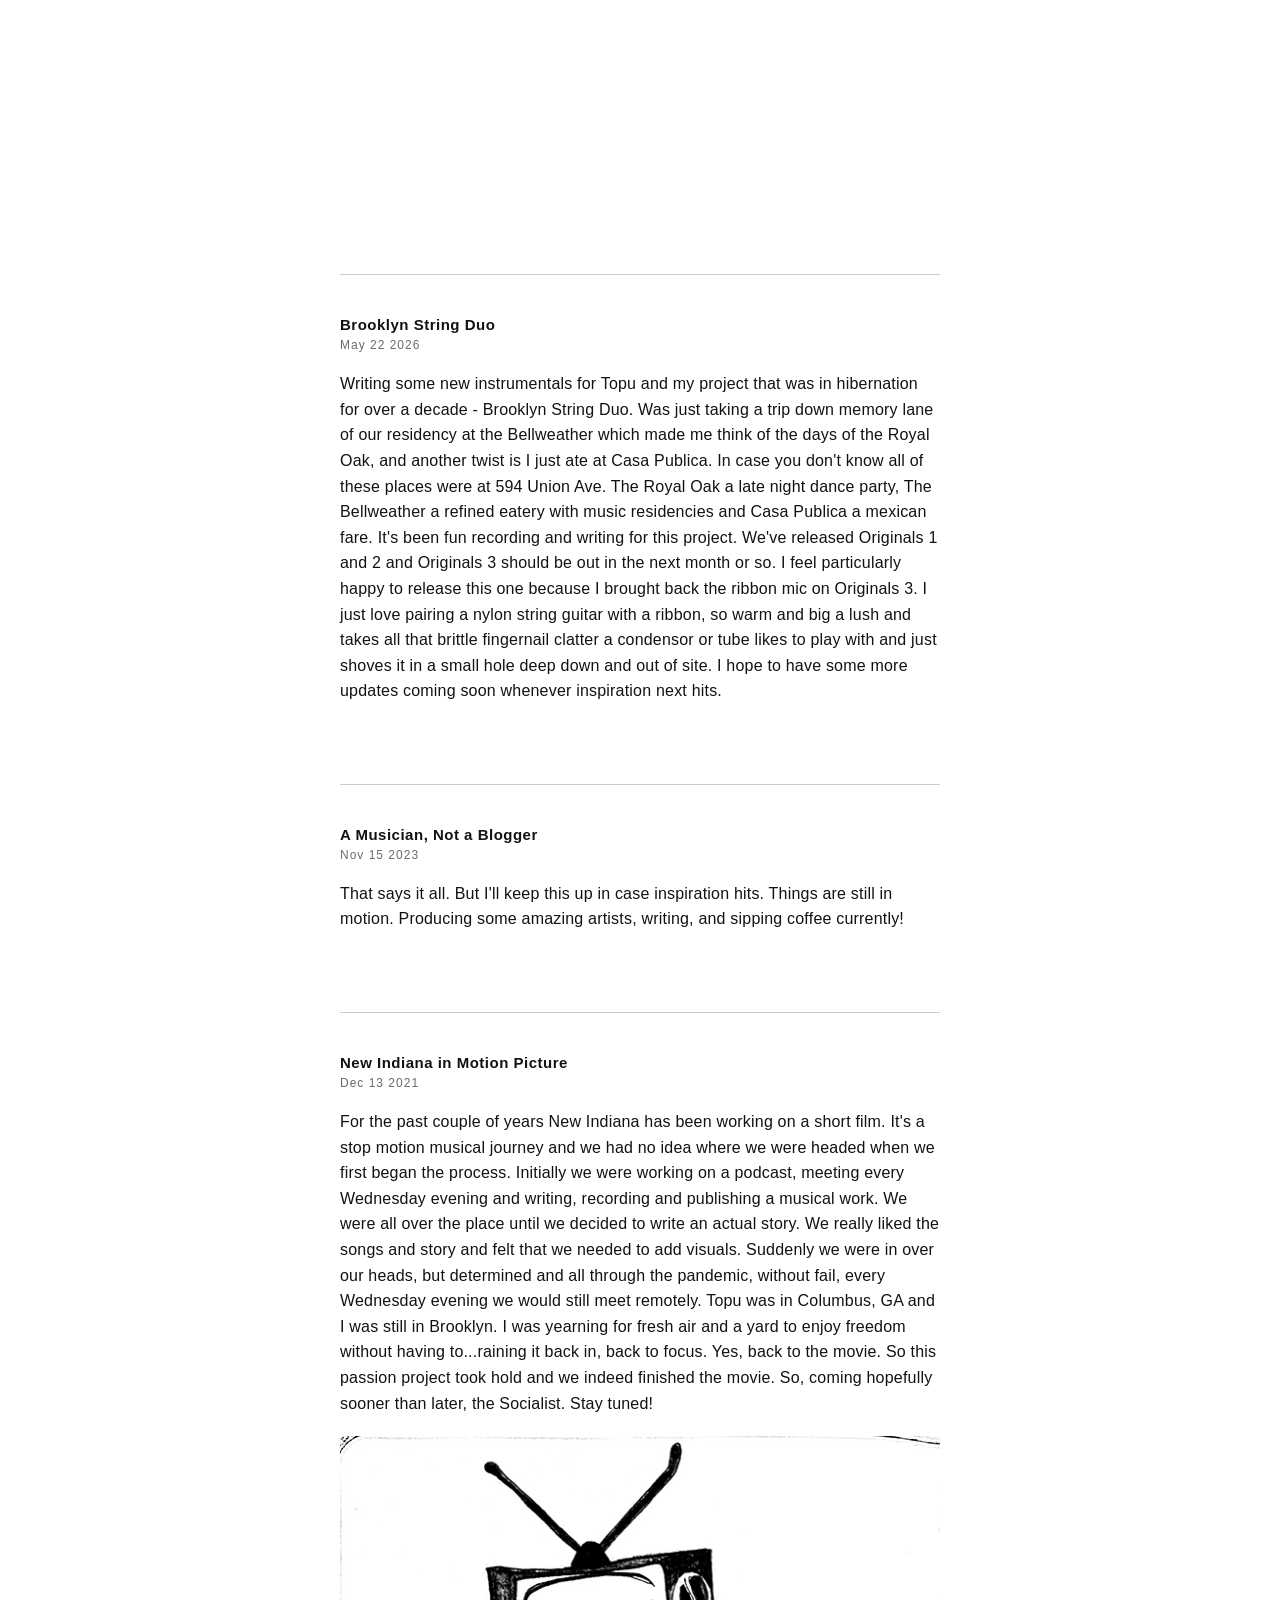
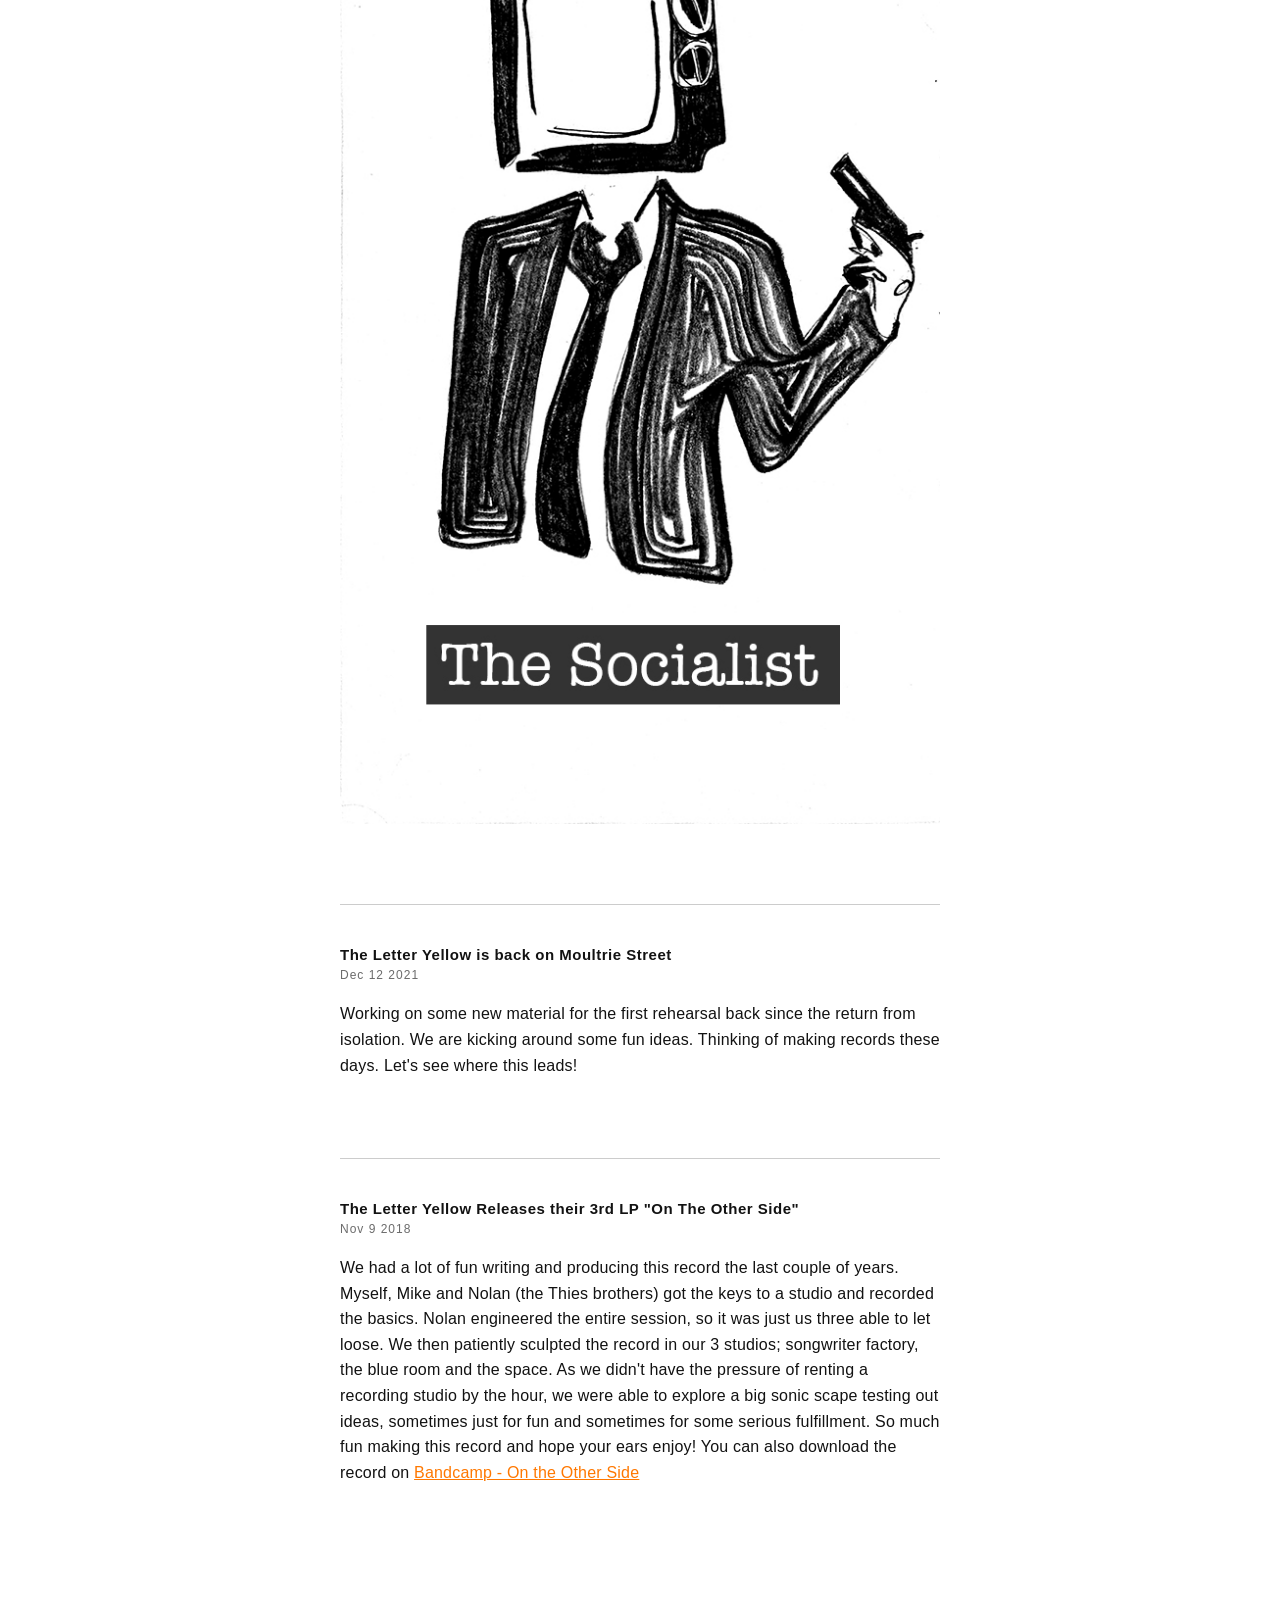
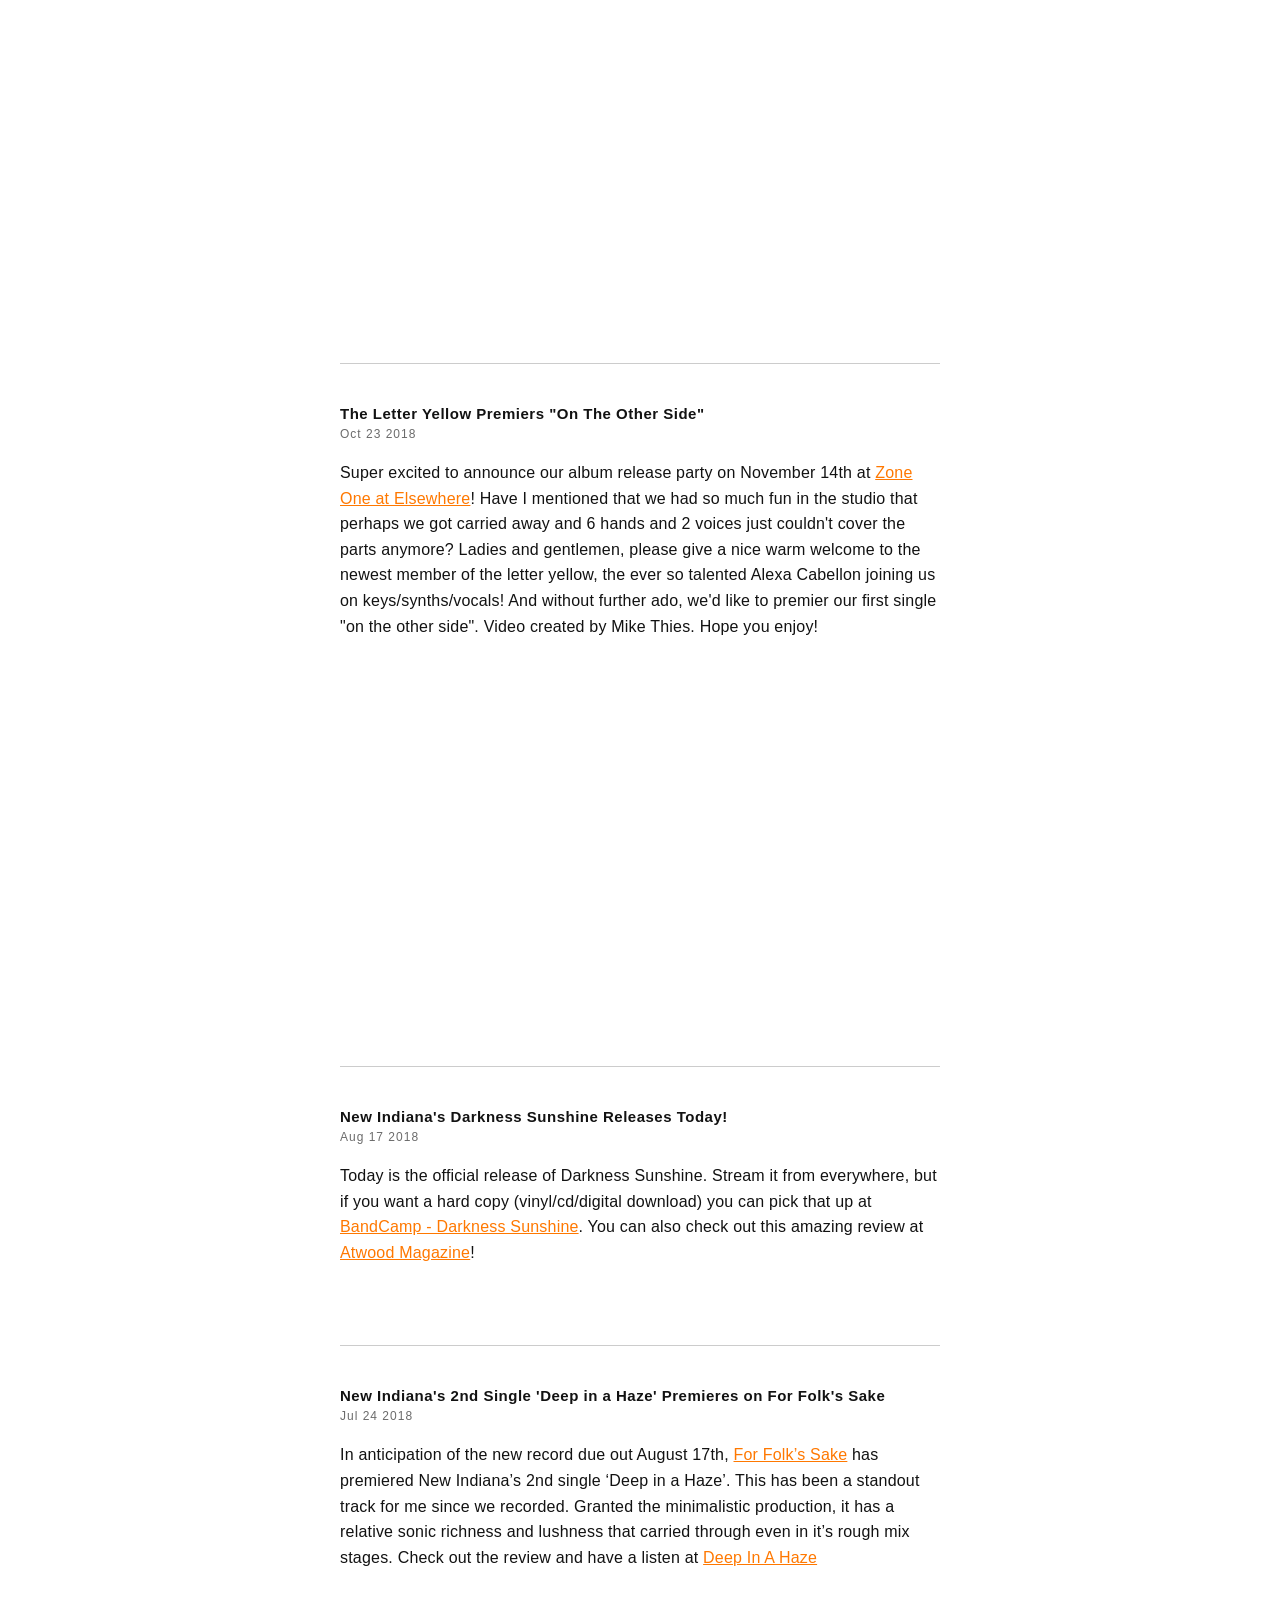
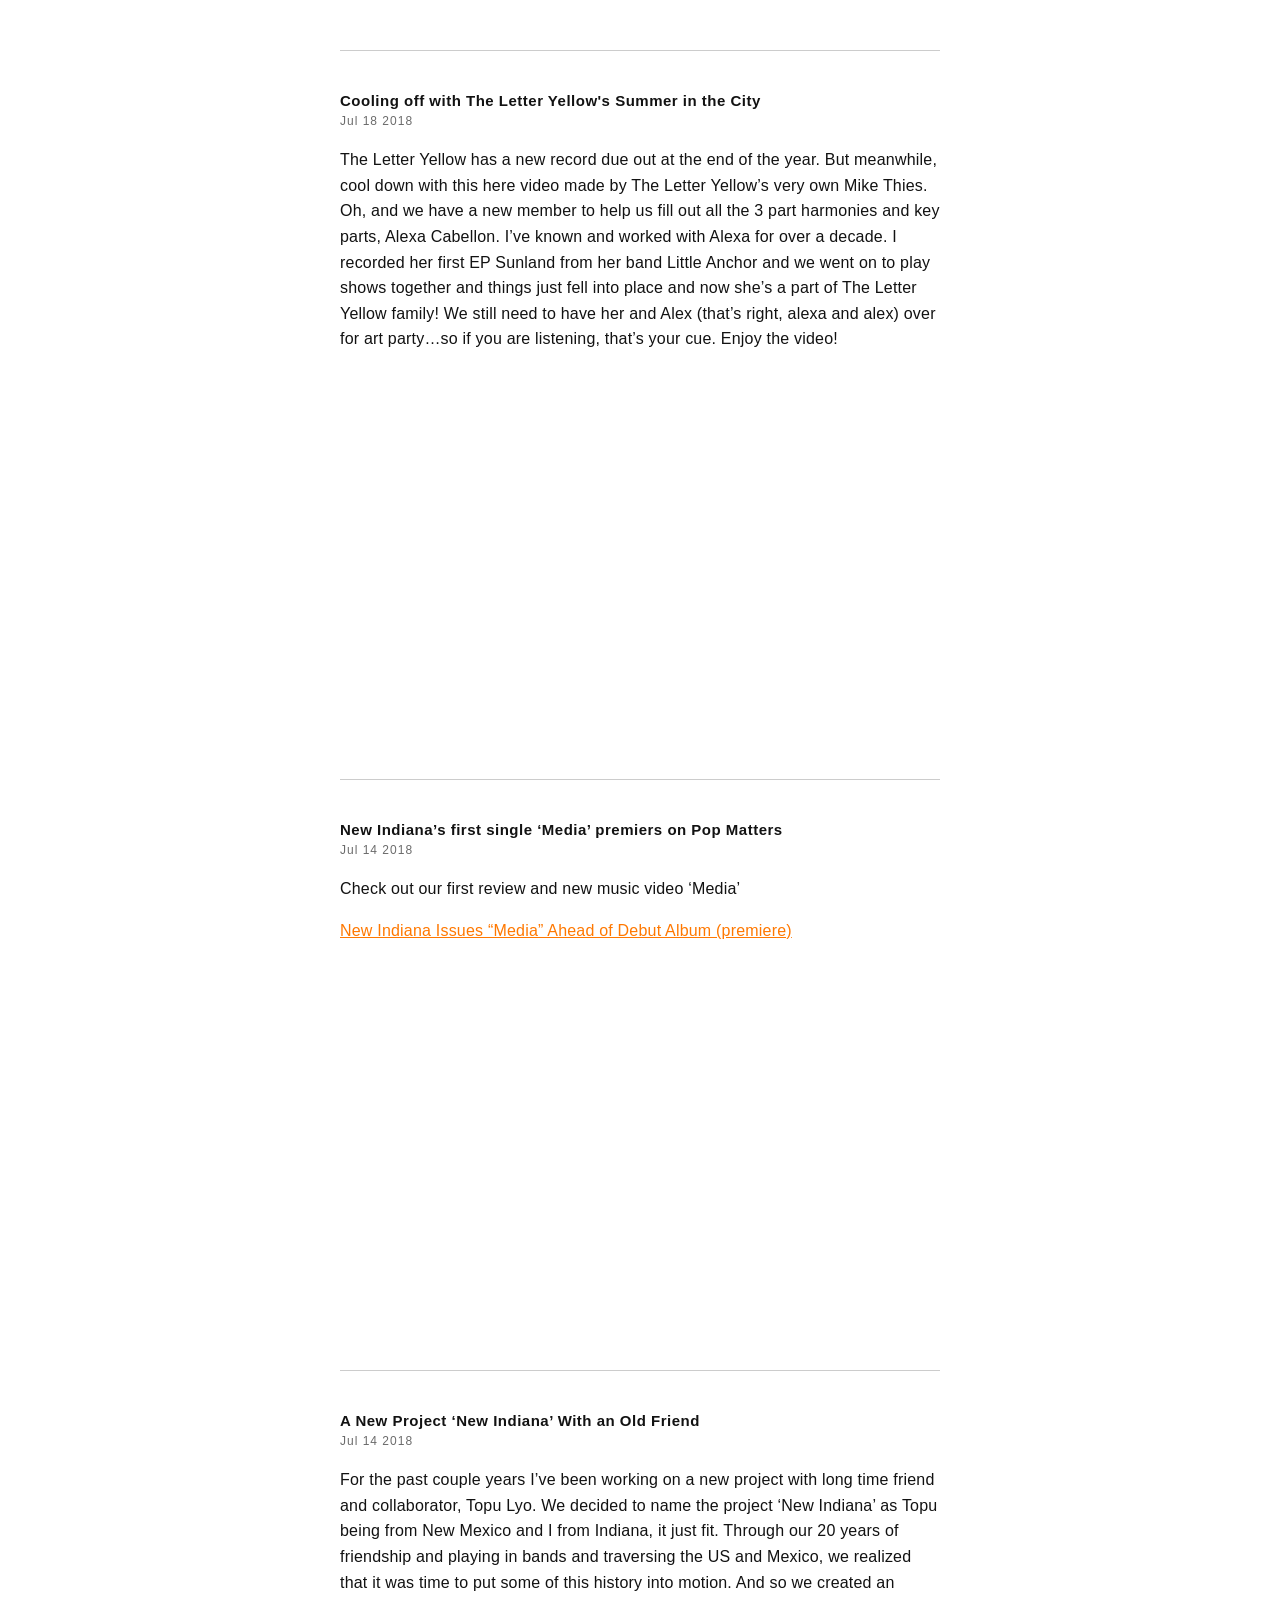
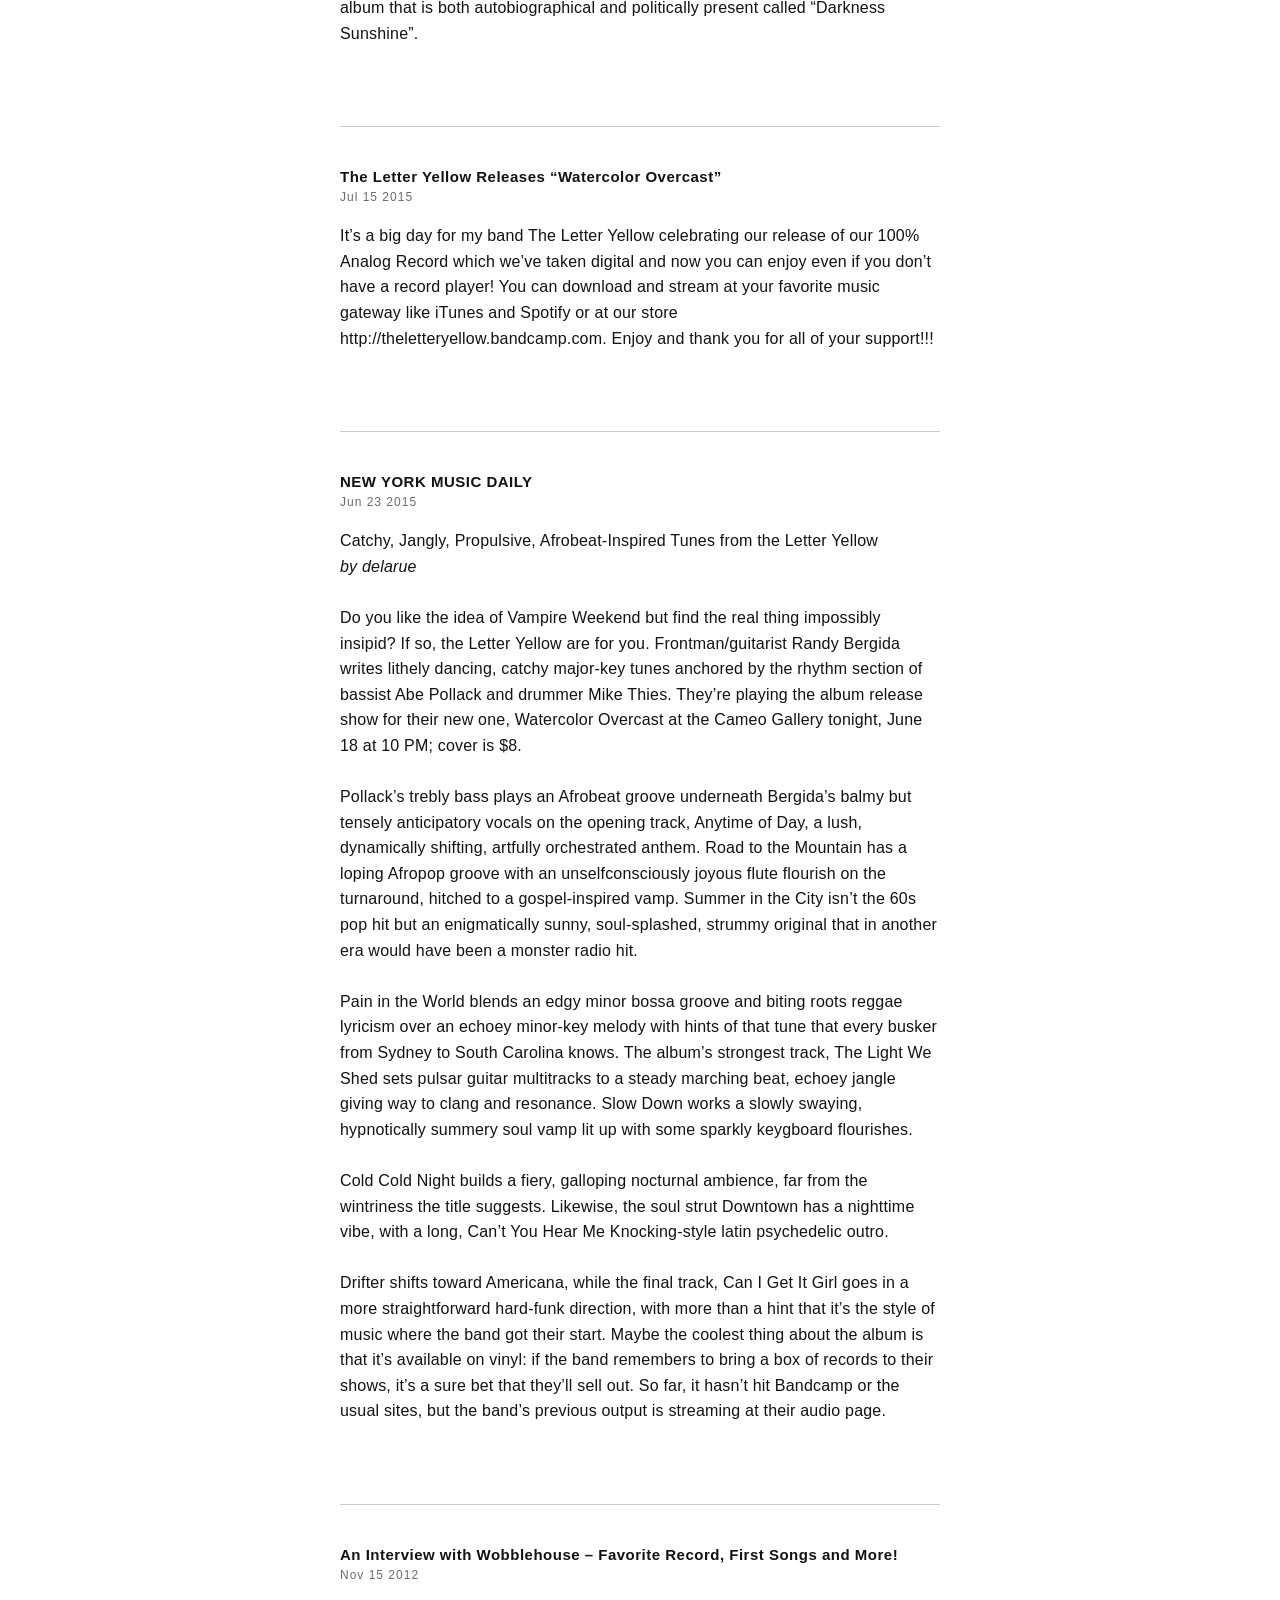
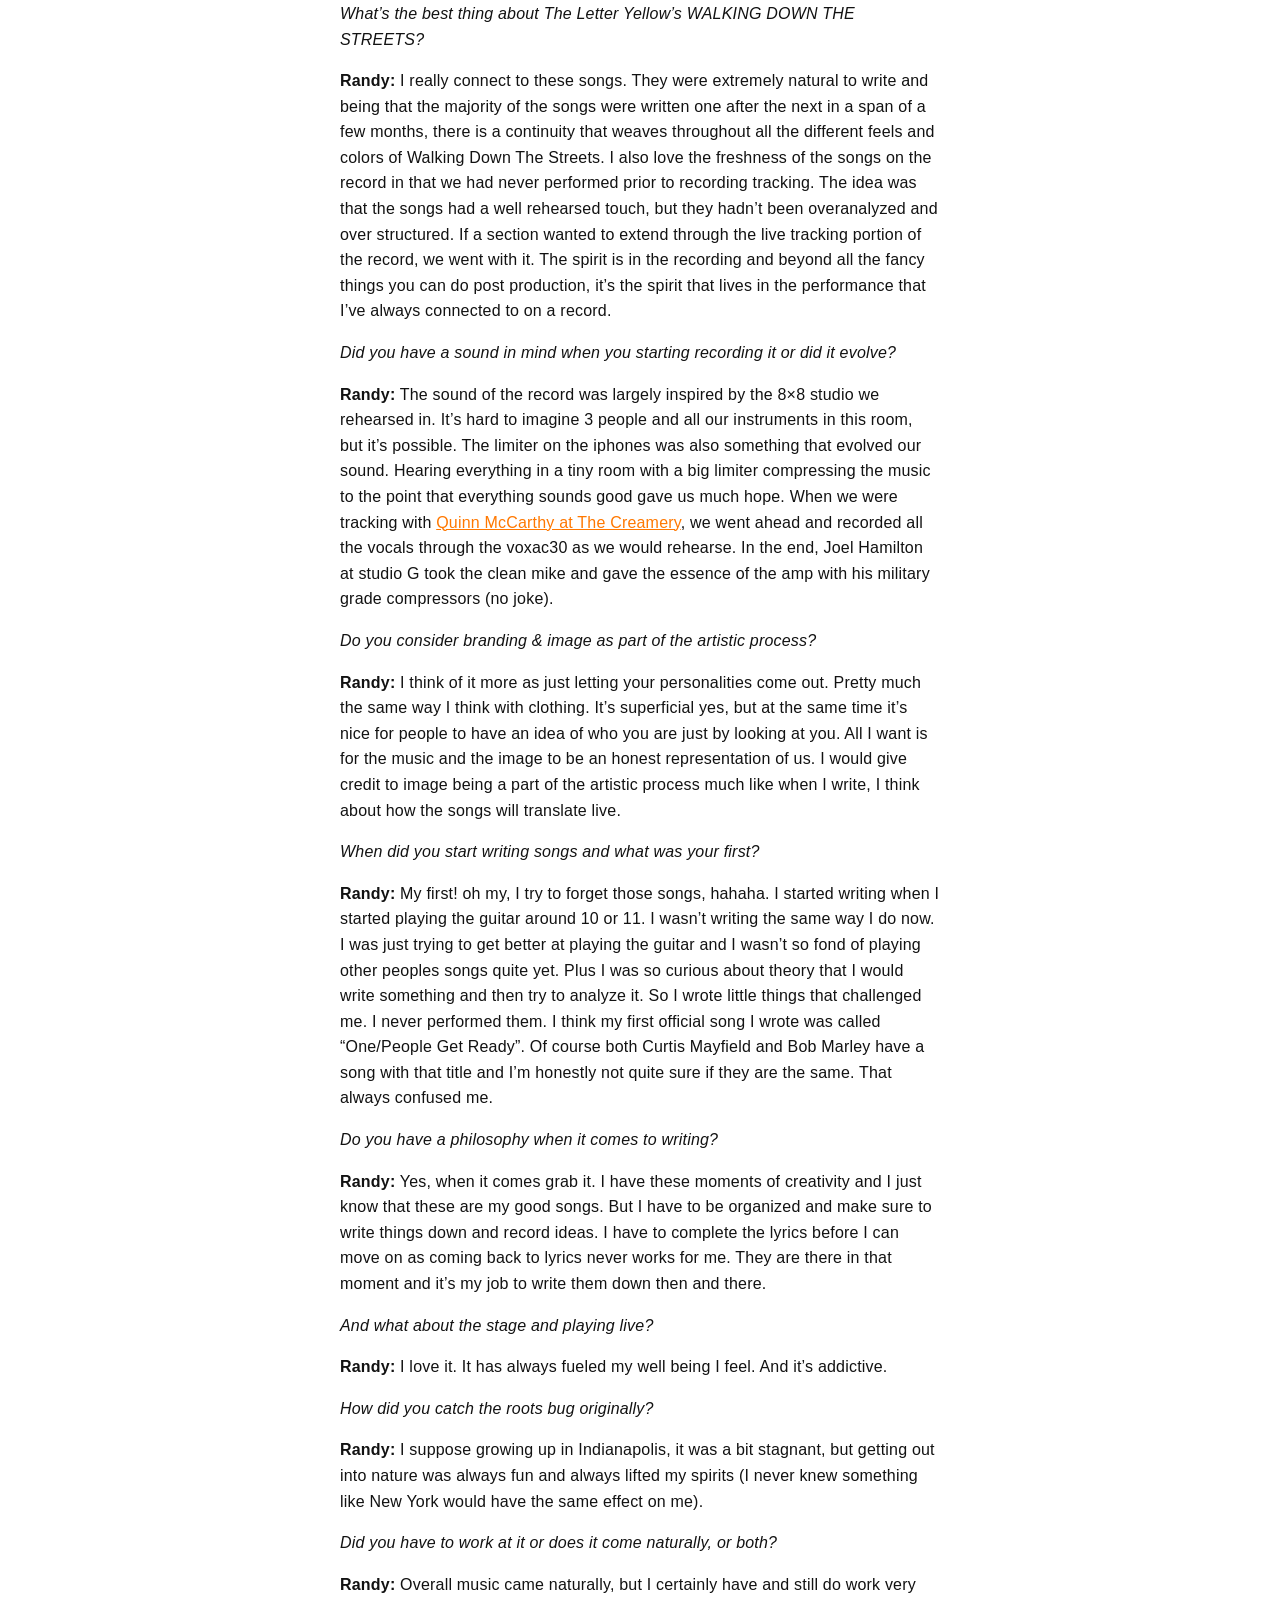
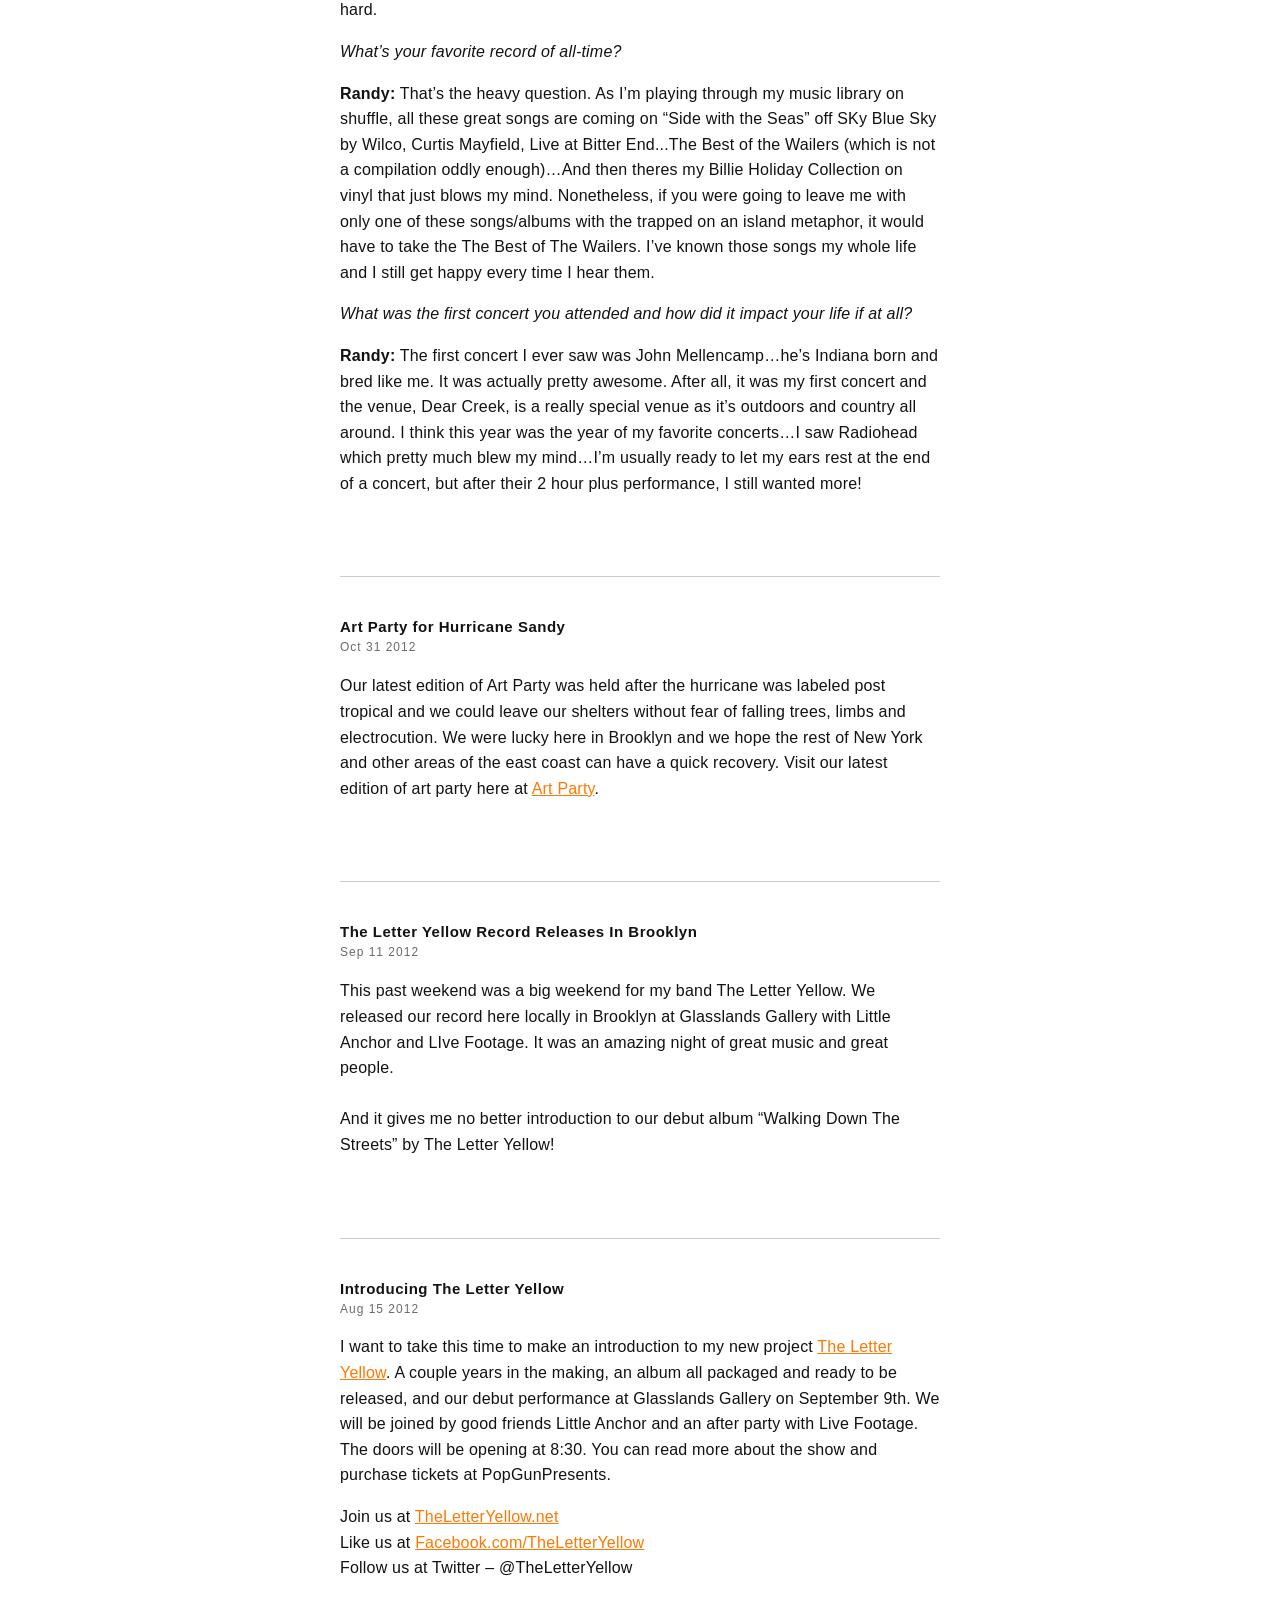
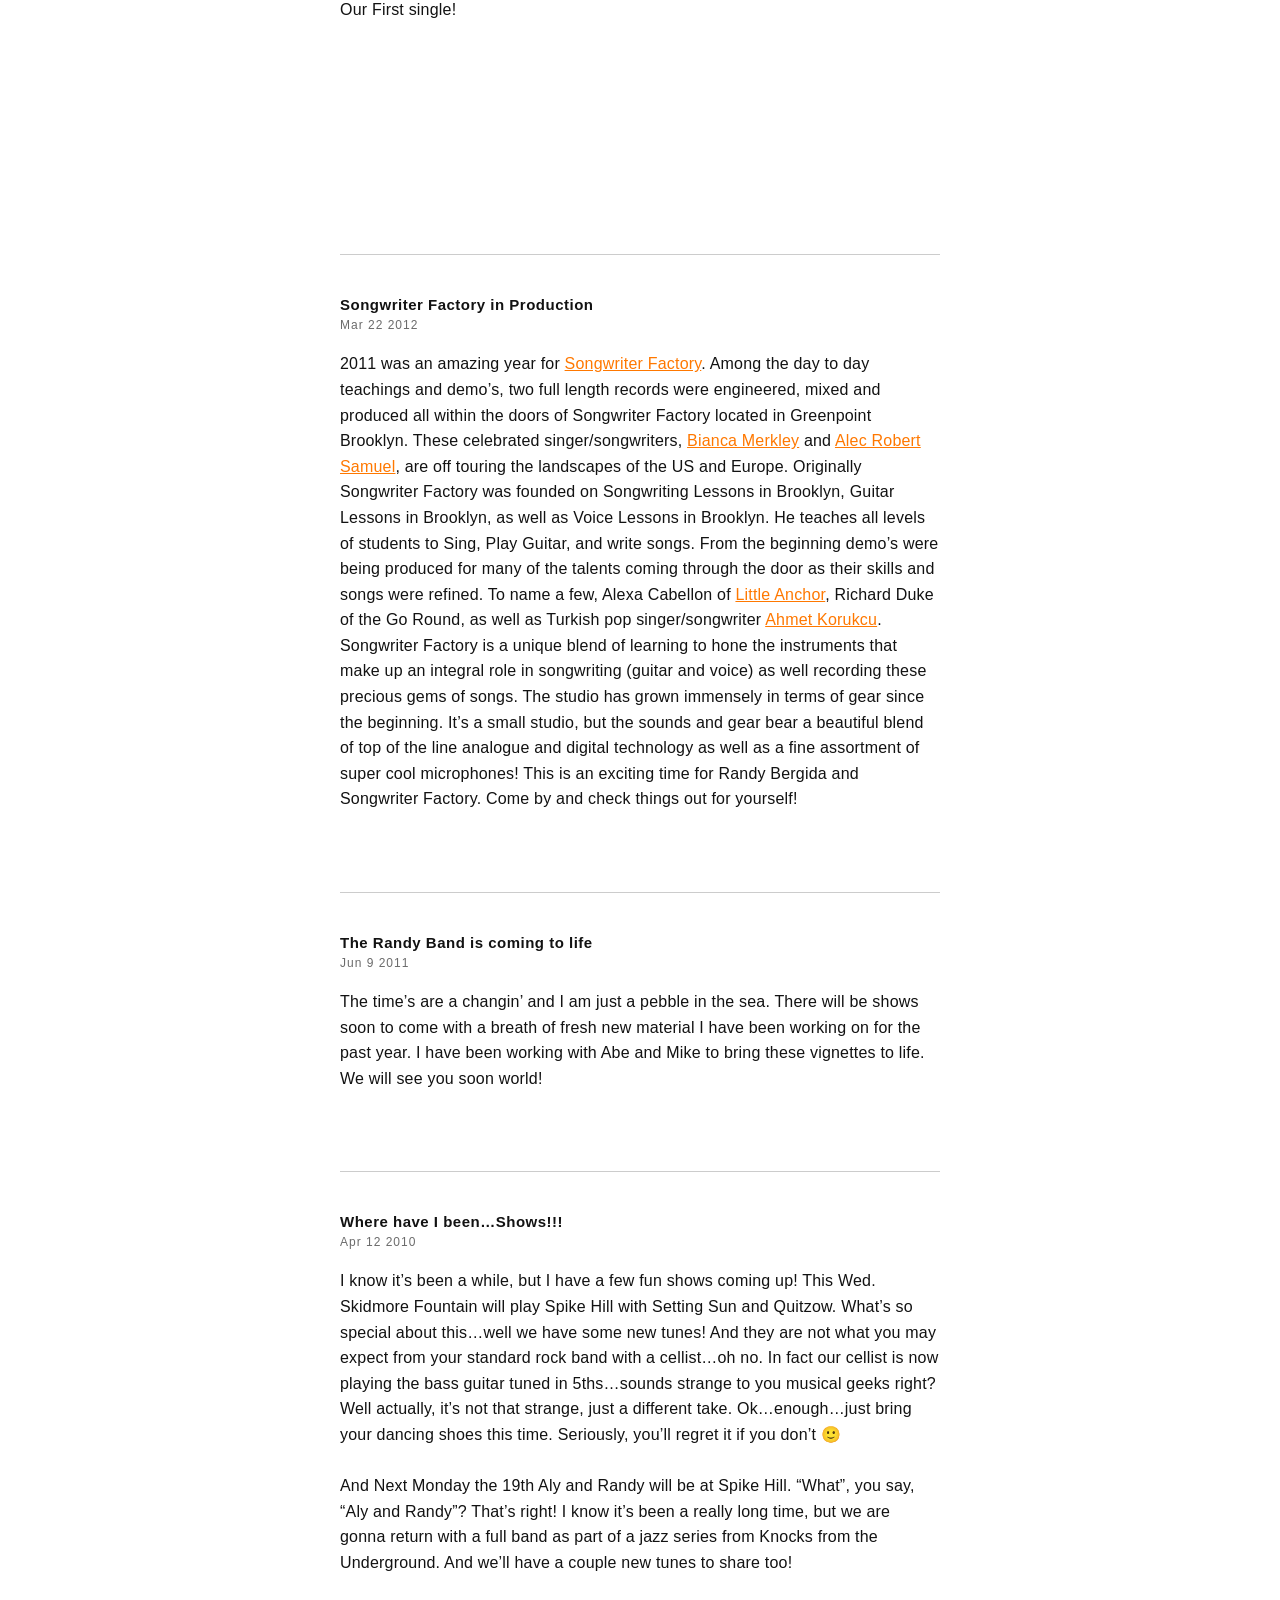
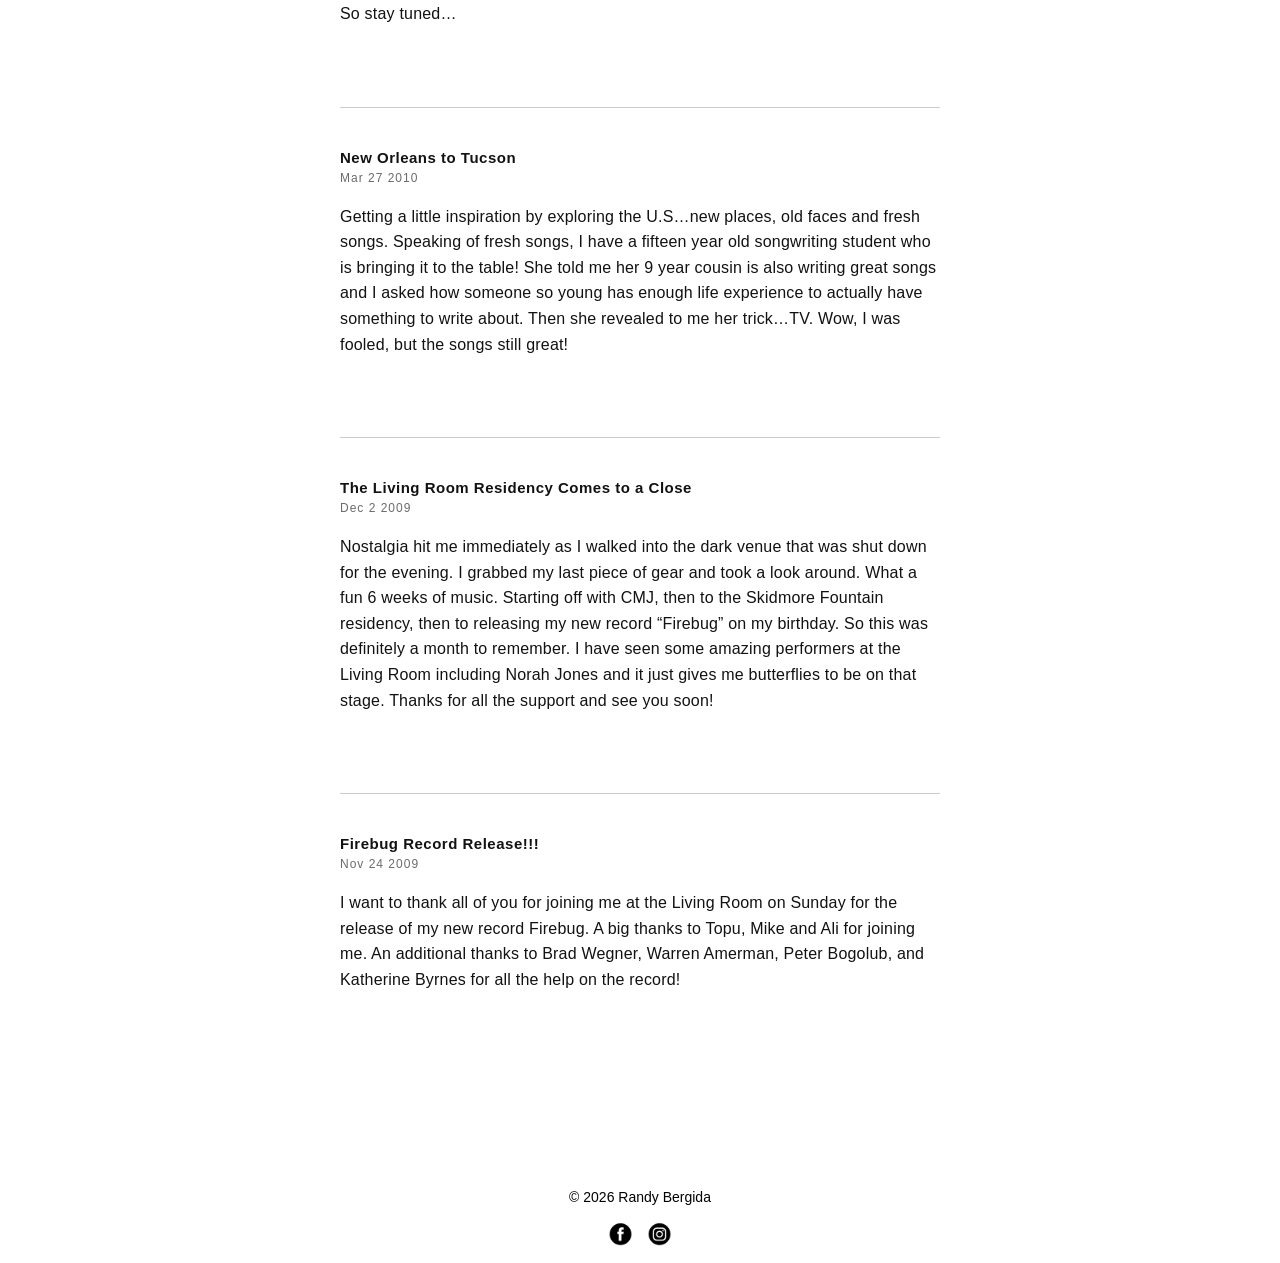
==== commit 15d6b305: "Update index.html" ====
--- a/index.html
+++ b/index.html
@@ -125,7 +125,8 @@
     <article>
         <h3>New Indiana’s first single ‘Media’ premiers on Pop Matters</h3>
         <h4><time datetime="2018-07-14">Jul 14 2018</time></h4>
-        <p>Check out our first review here!<BR><a href="https://www.popmatters.com/new-indiana-media-premiere-2580029505.html">New Indiana Issues “Media” Ahead of Debut Album (premiere)</a><BR><BR>And New Indiana’s first video to their first single ‘Media’</p>
+        <p>Check out our first review and new music video ‘Media’</p>
+		<p><a href="https://www.popmatters.com/new-indiana-media-premiere-2580029505.html">New Indiana Issues “Media” Ahead of Debut Album (premiere)</a></p>
         <iframe id="Media" width="560" height="315" src="https://www.youtube.com/embed/7PZiNU-yugo" frameborder="0" allowfullscreen></iframe>
     </article>
 
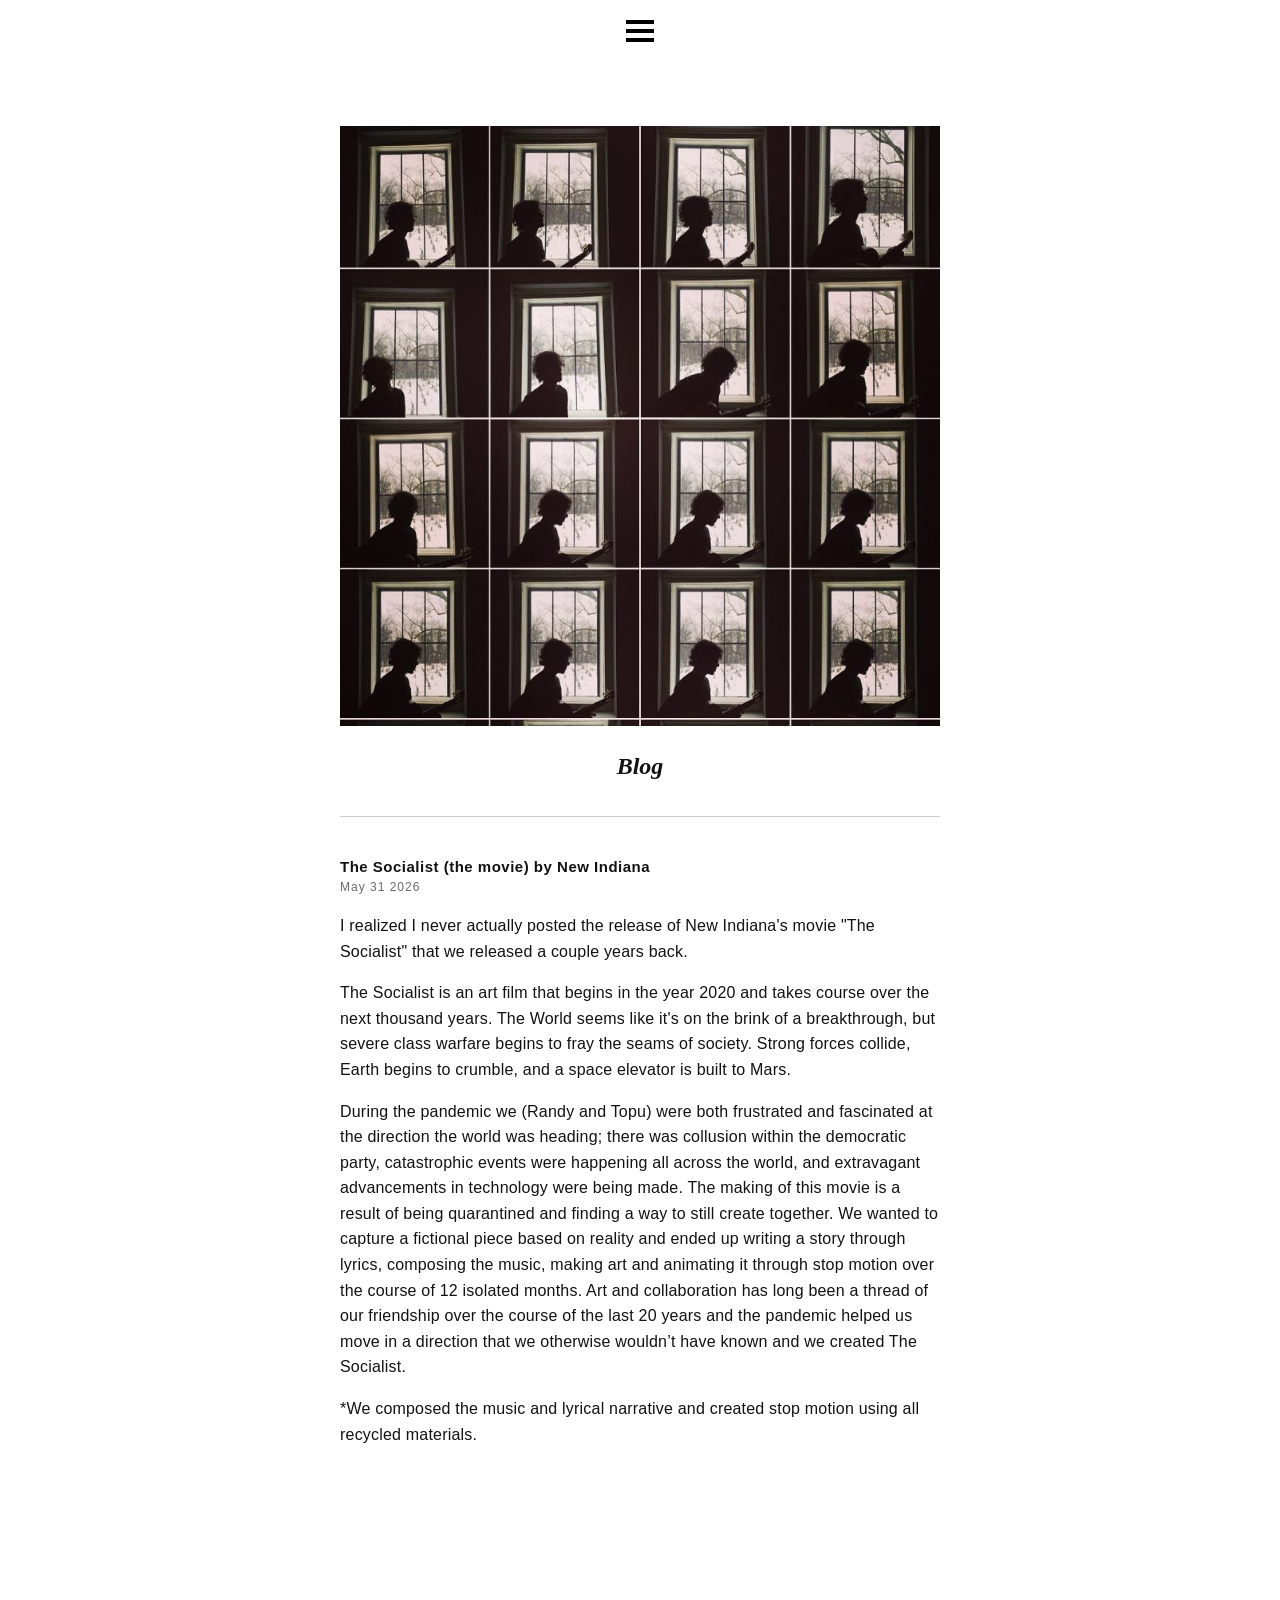
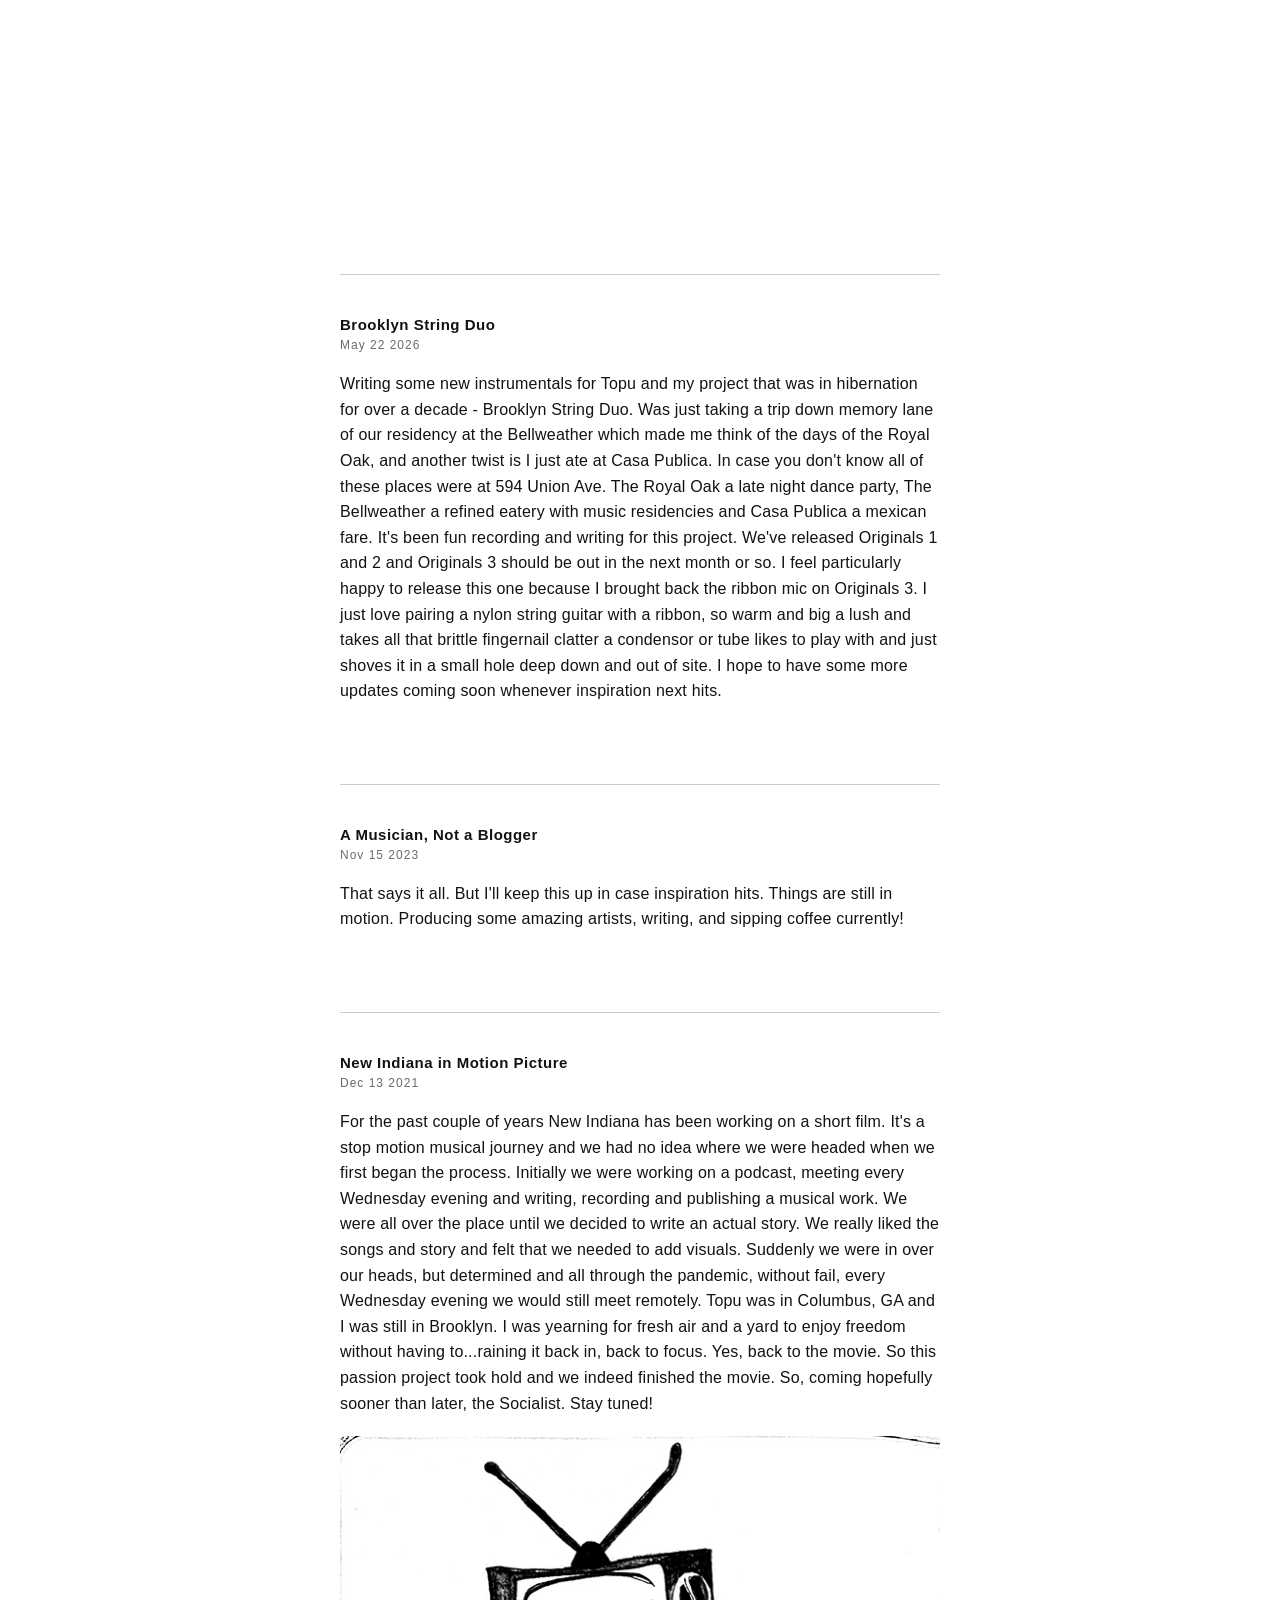
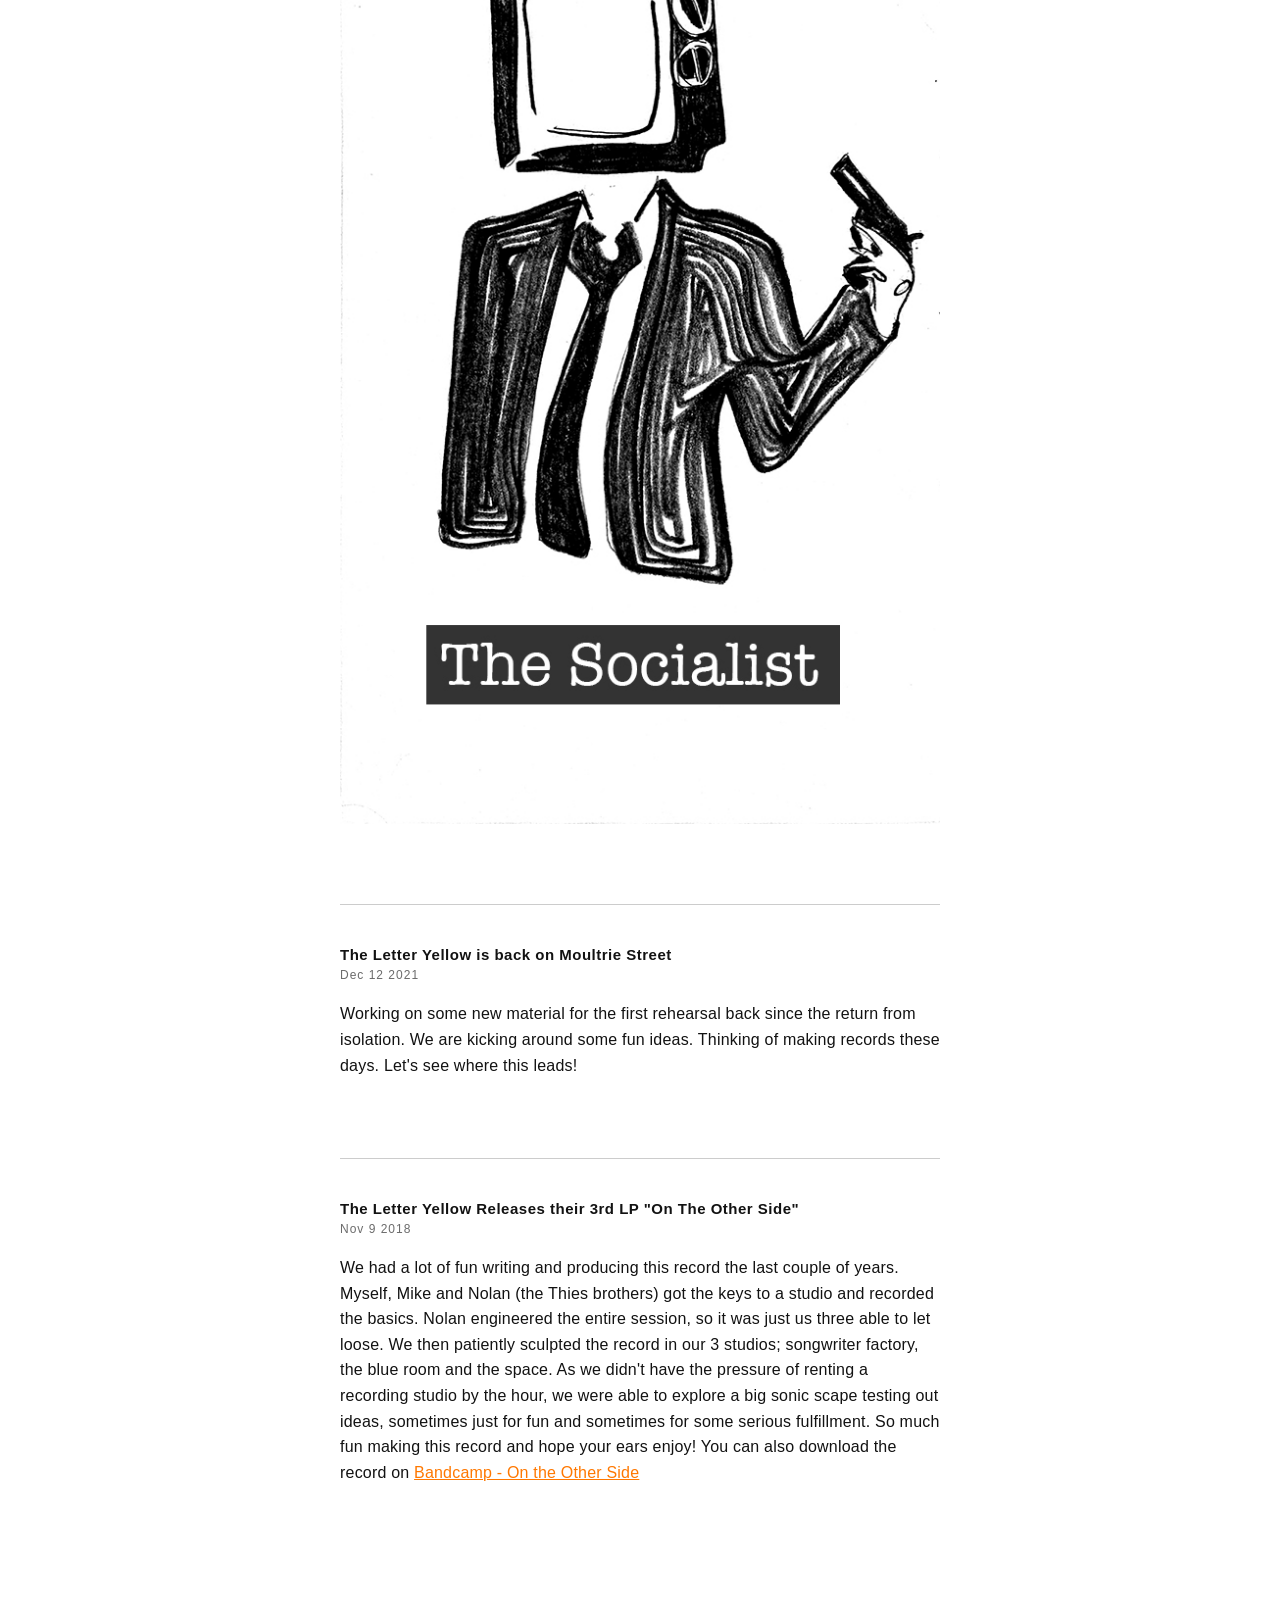
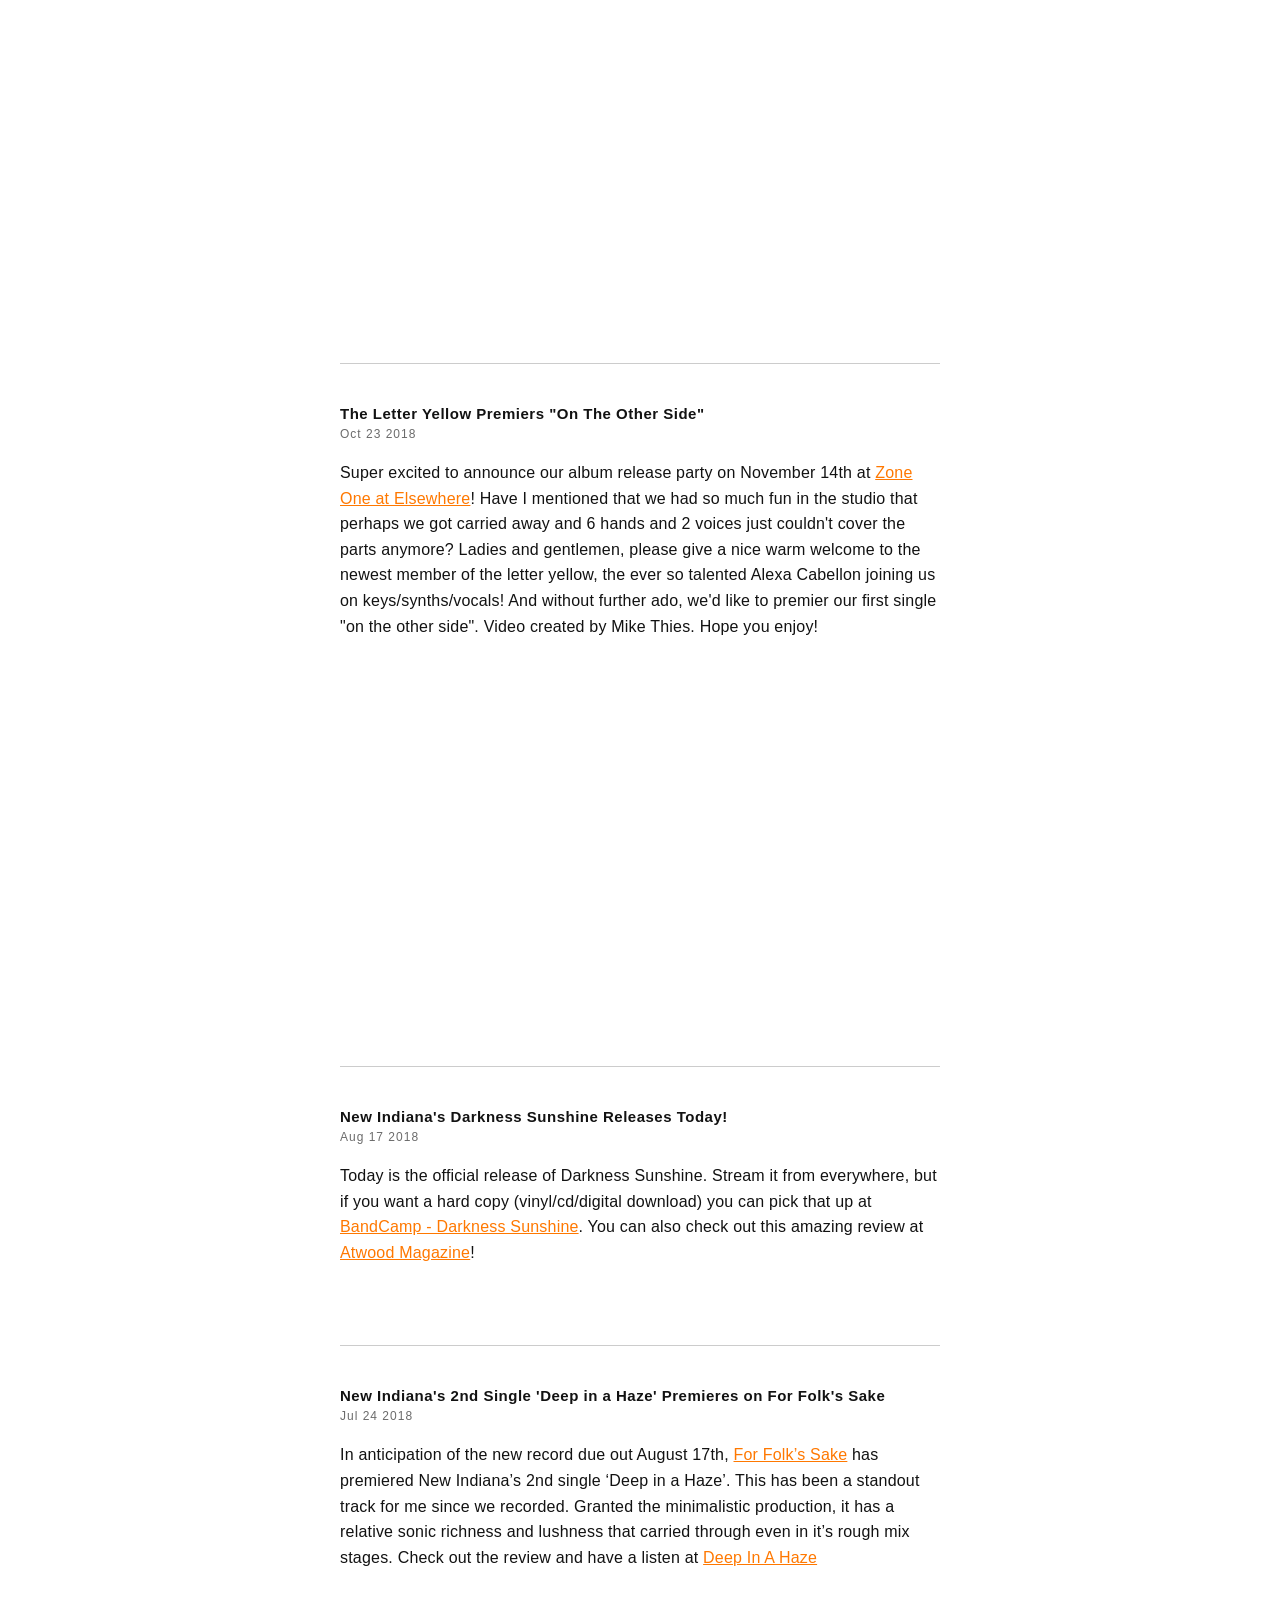
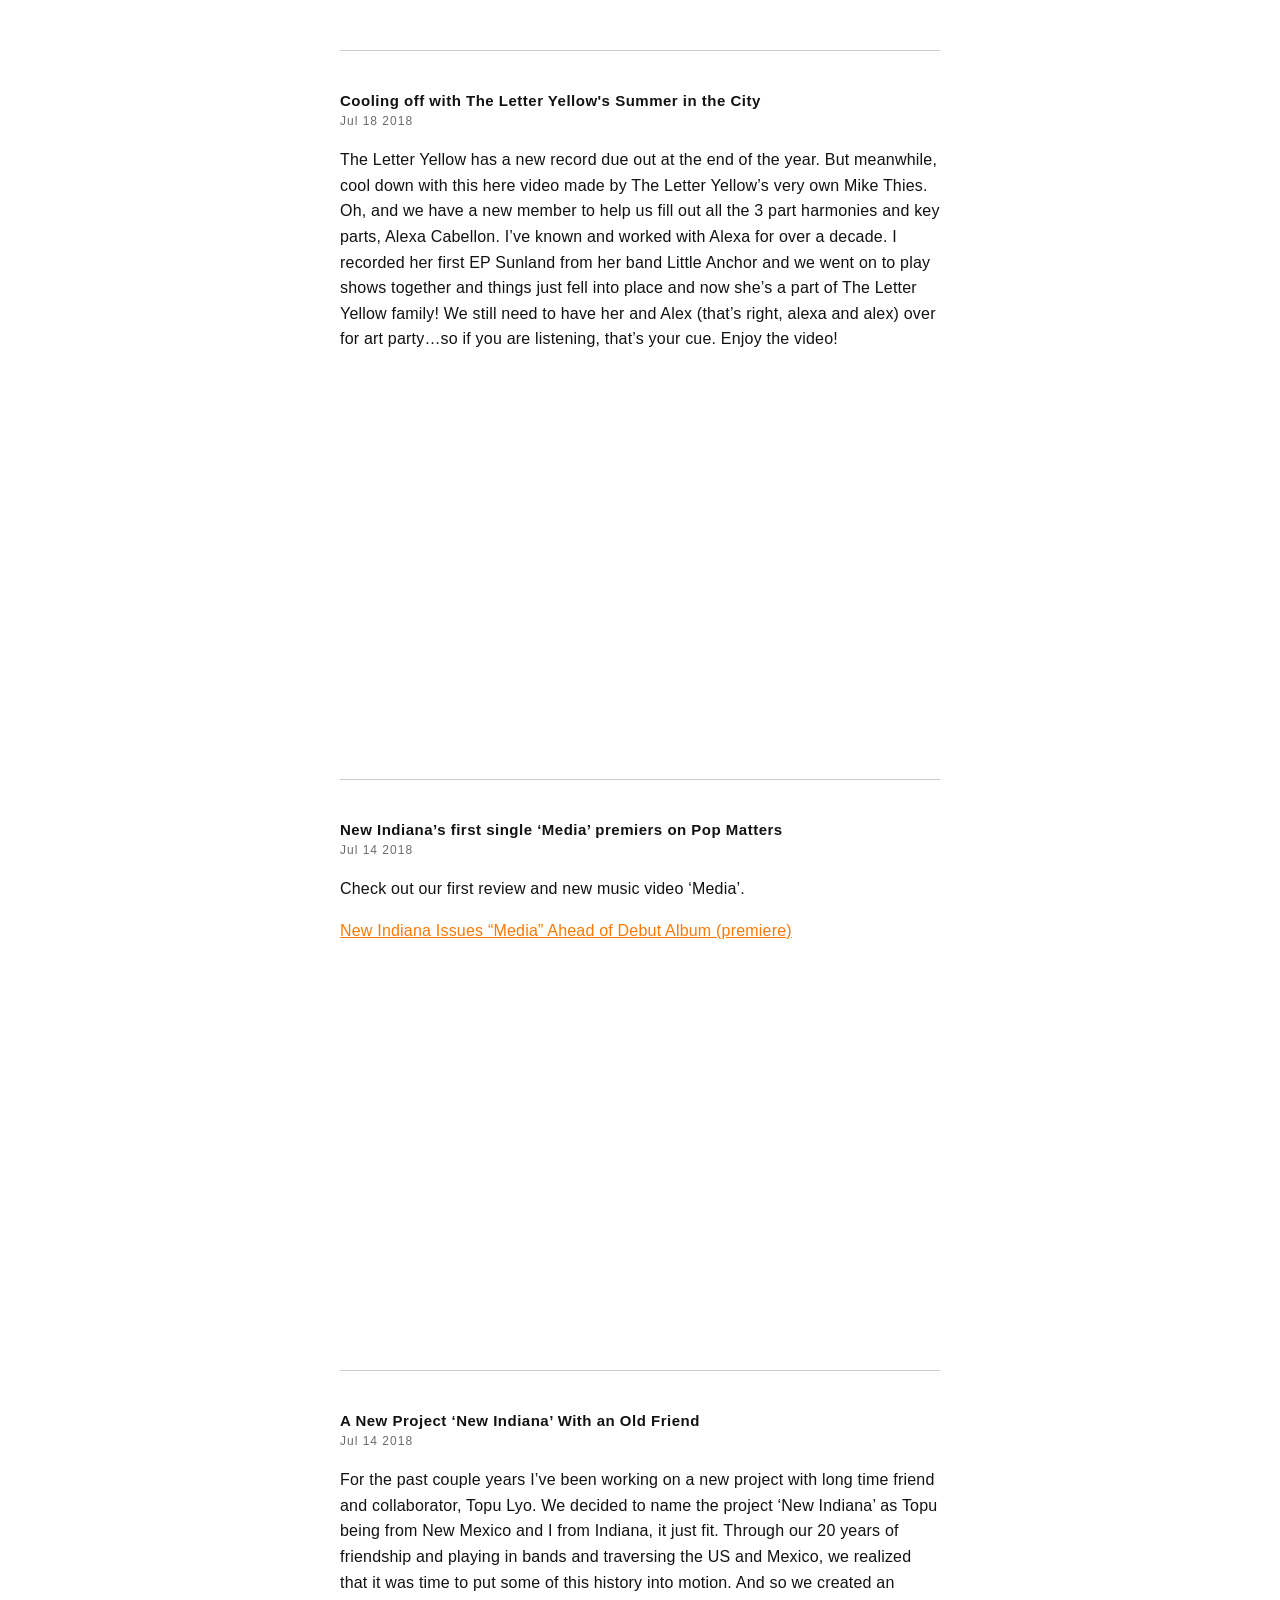
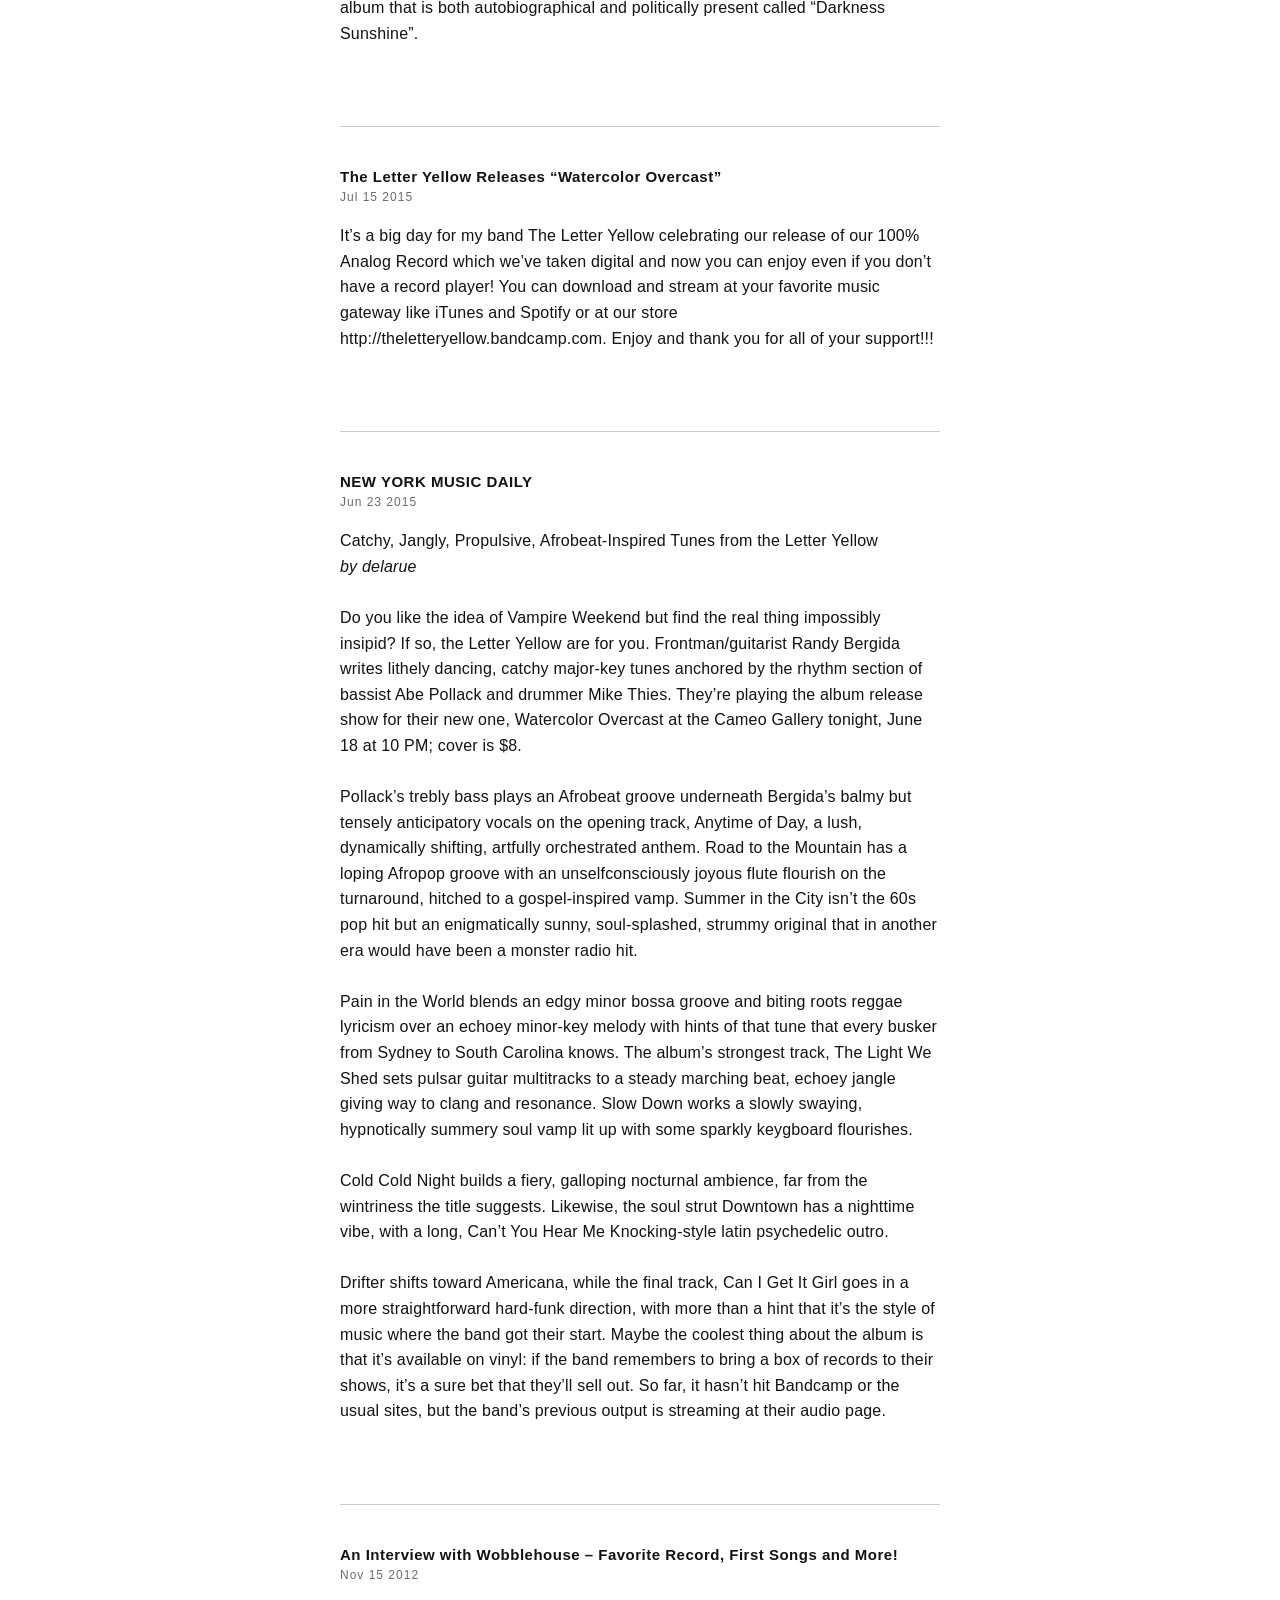
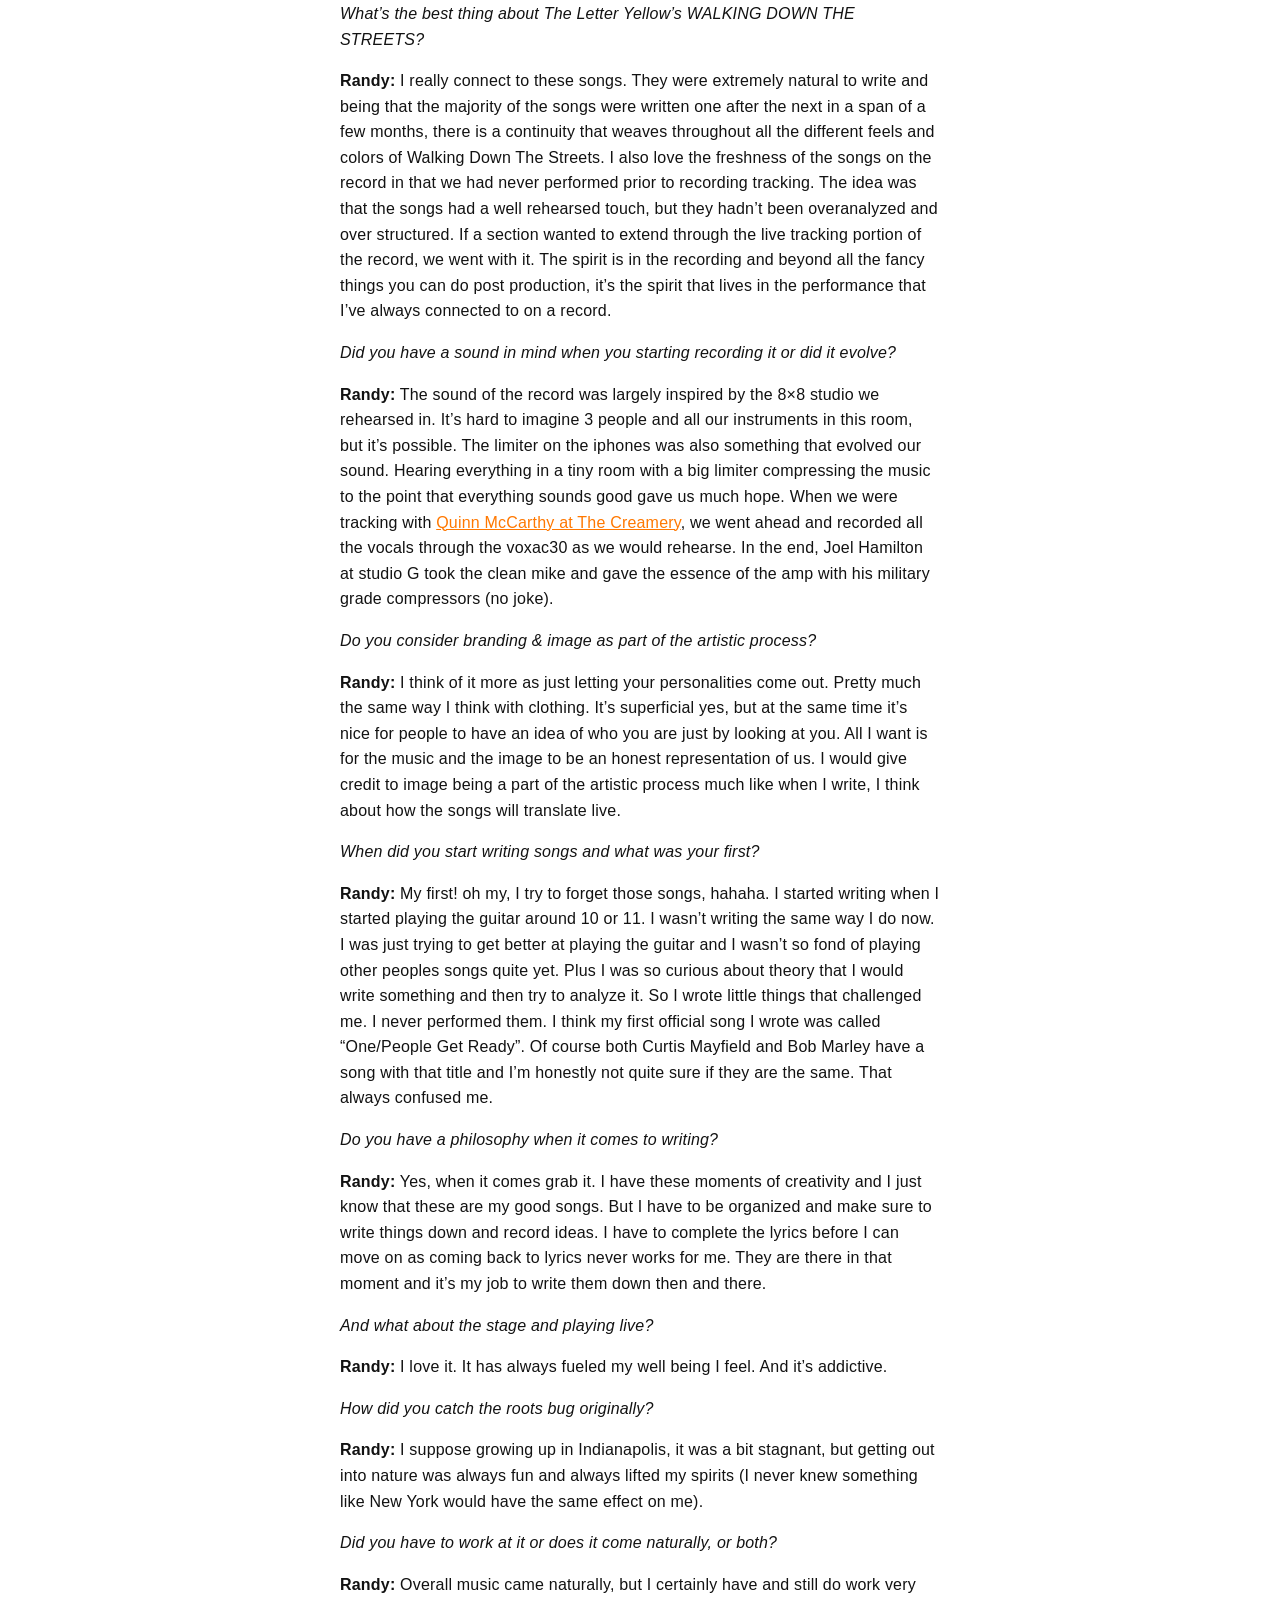
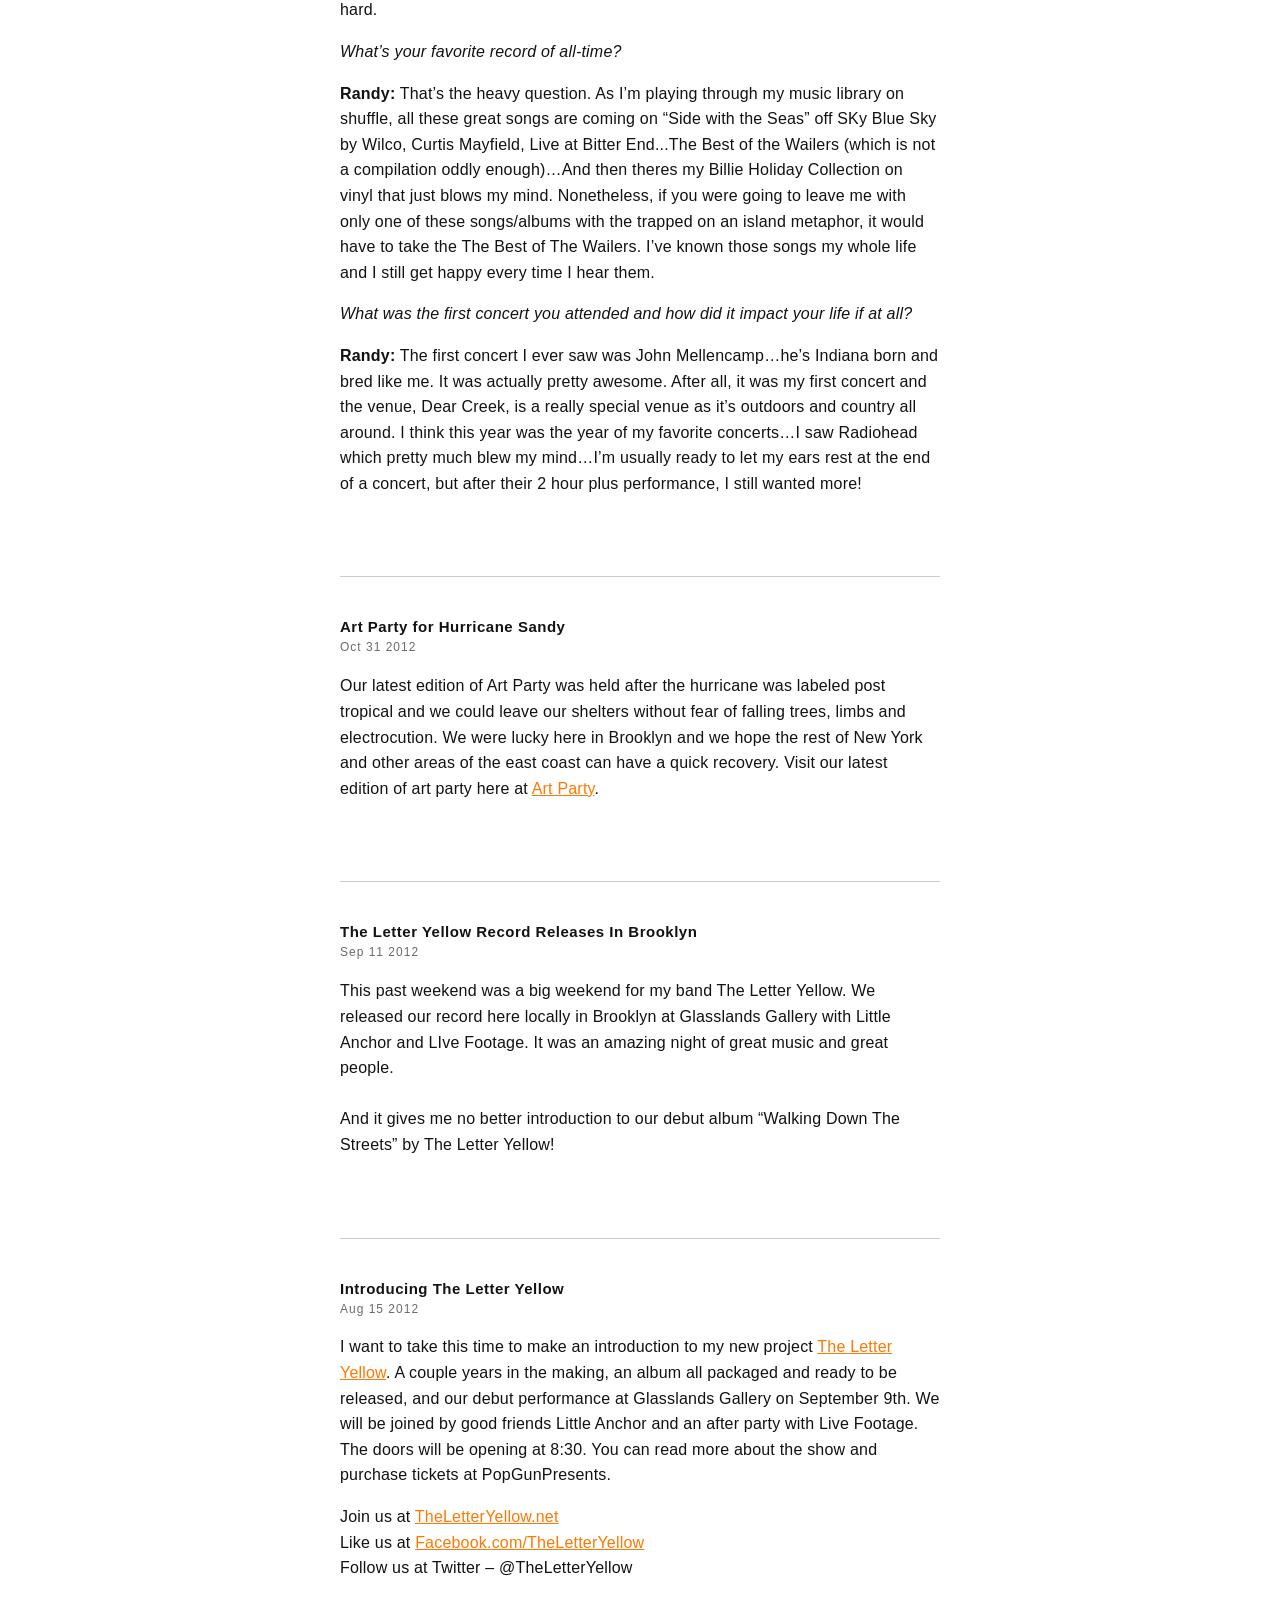
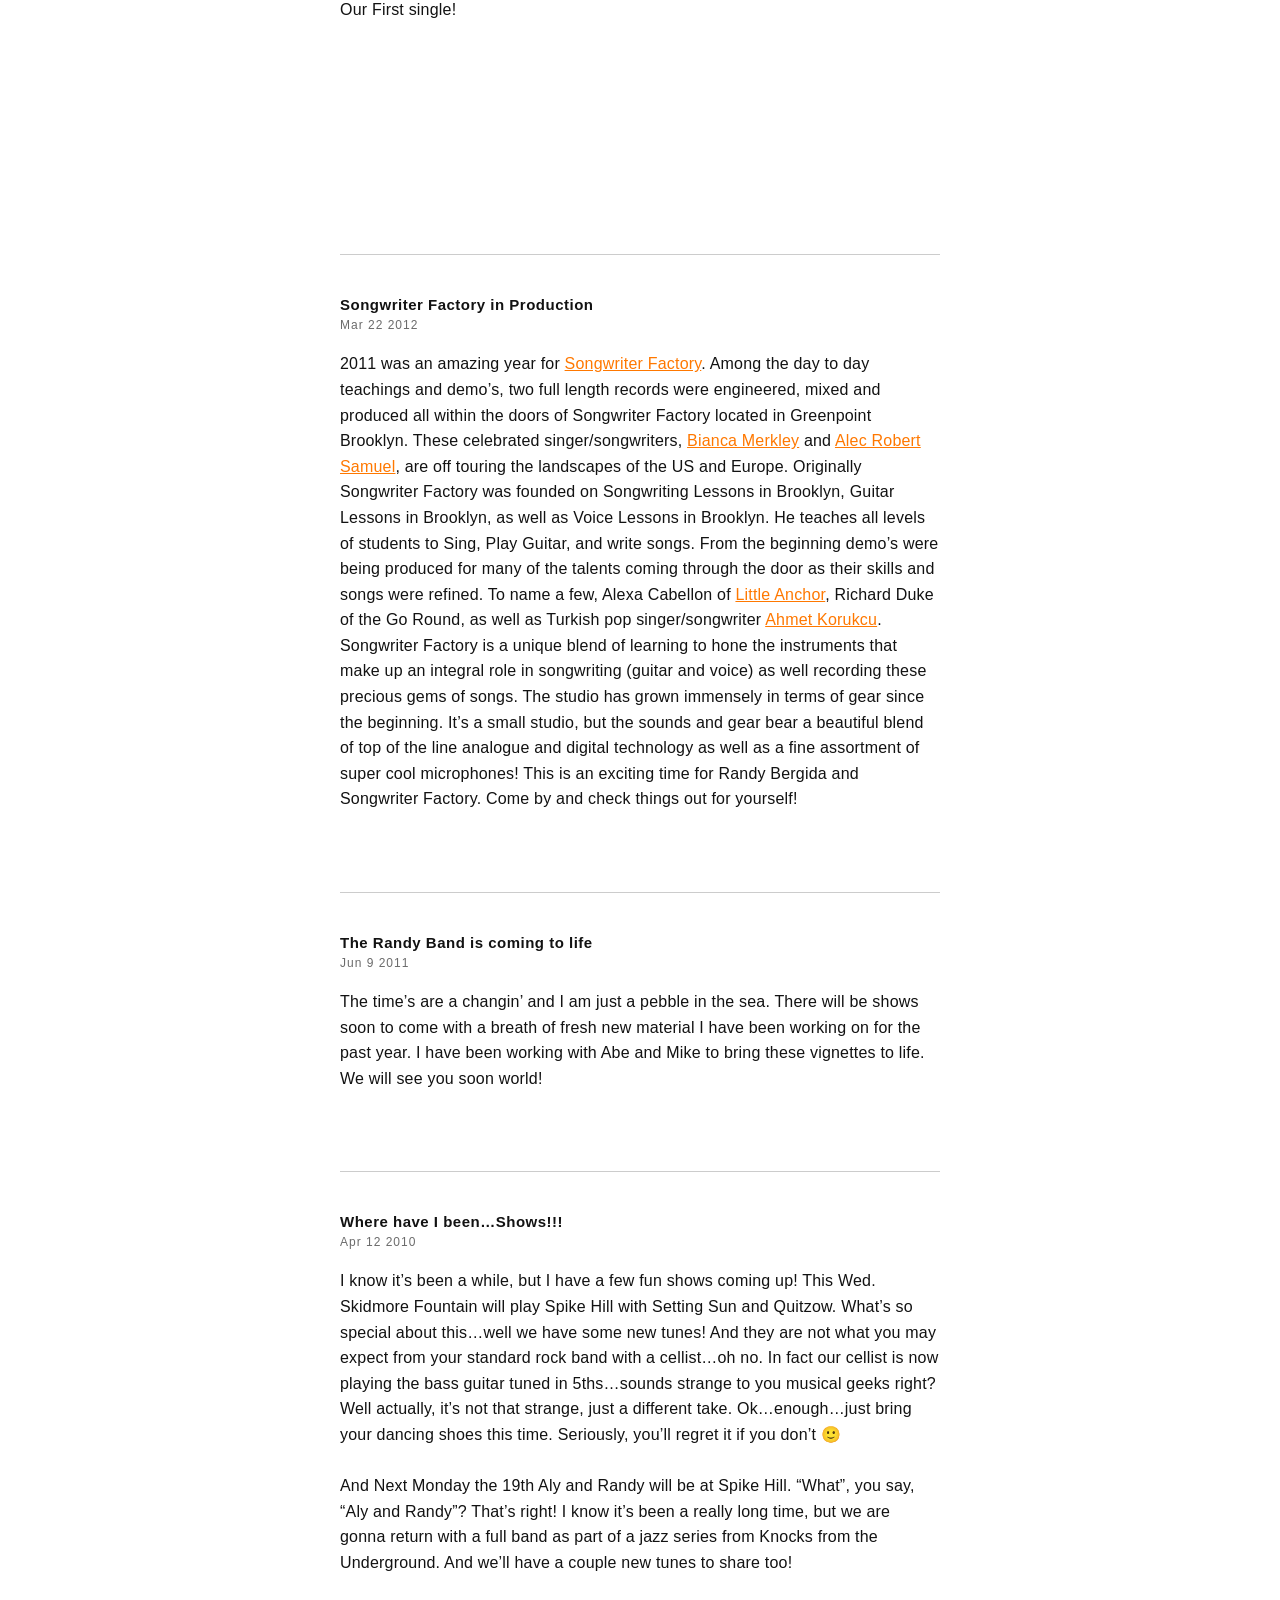
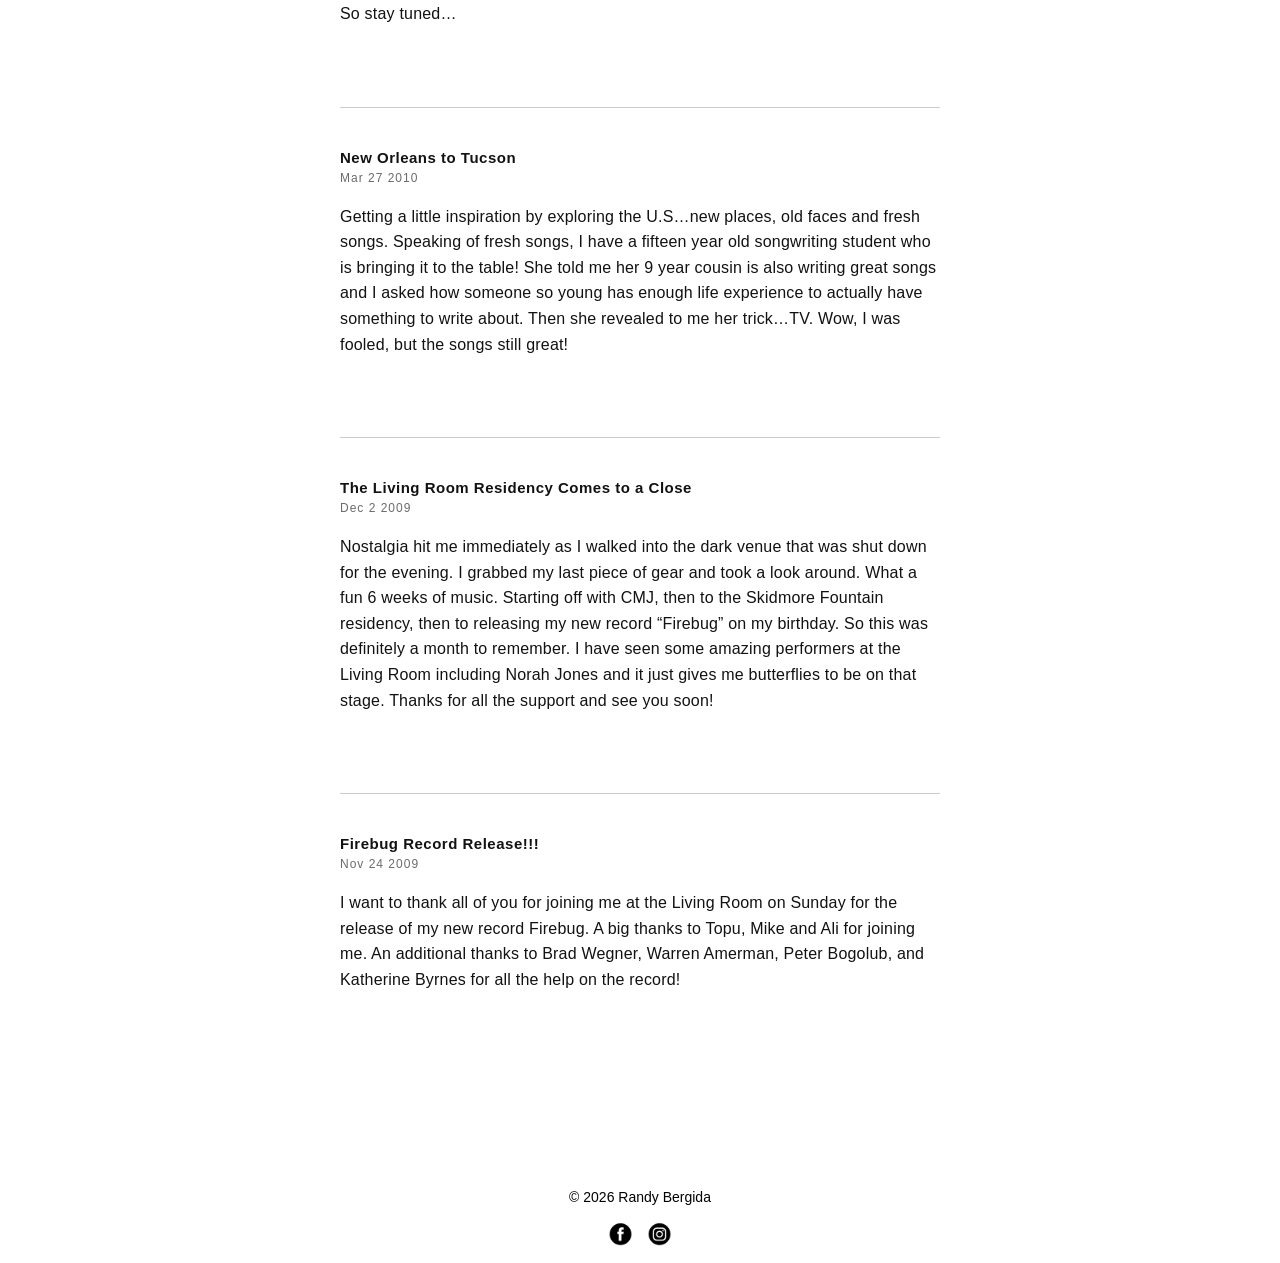
==== commit d2308e17: "Update index.html" ====
--- a/index.html
+++ b/index.html
@@ -125,7 +125,7 @@
     <article>
         <h3>New Indiana’s first single ‘Media’ premiers on Pop Matters</h3>
         <h4><time datetime="2018-07-14">Jul 14 2018</time></h4>
-        <p>Check out our first review and new music video ‘Media’</p>
+        <p>Check out our first review and new music video ‘Media’.</p>
 		<p><a href="https://www.popmatters.com/new-indiana-media-premiere-2580029505.html">New Indiana Issues “Media” Ahead of Debut Album (premiere)</a></p>
         <iframe id="Media" width="560" height="315" src="https://www.youtube.com/embed/7PZiNU-yugo" frameborder="0" allowfullscreen></iframe>
     </article>
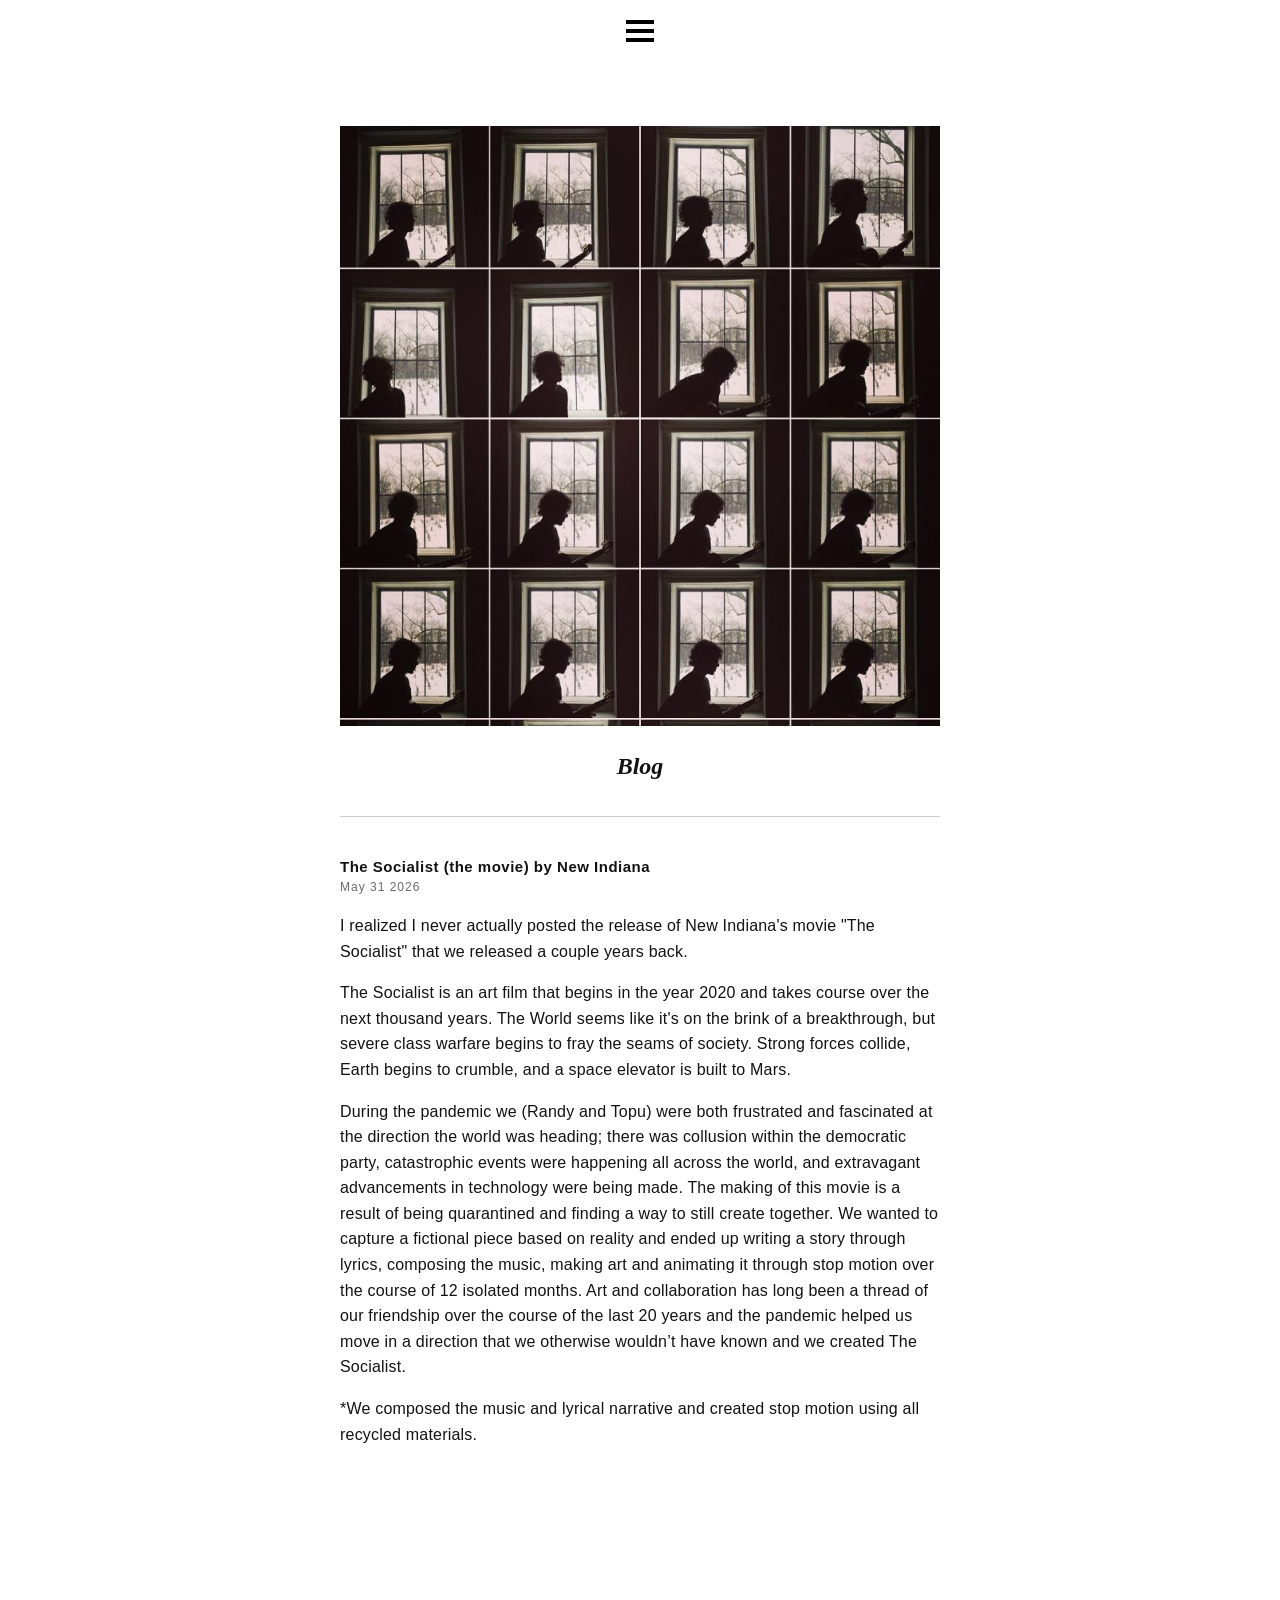
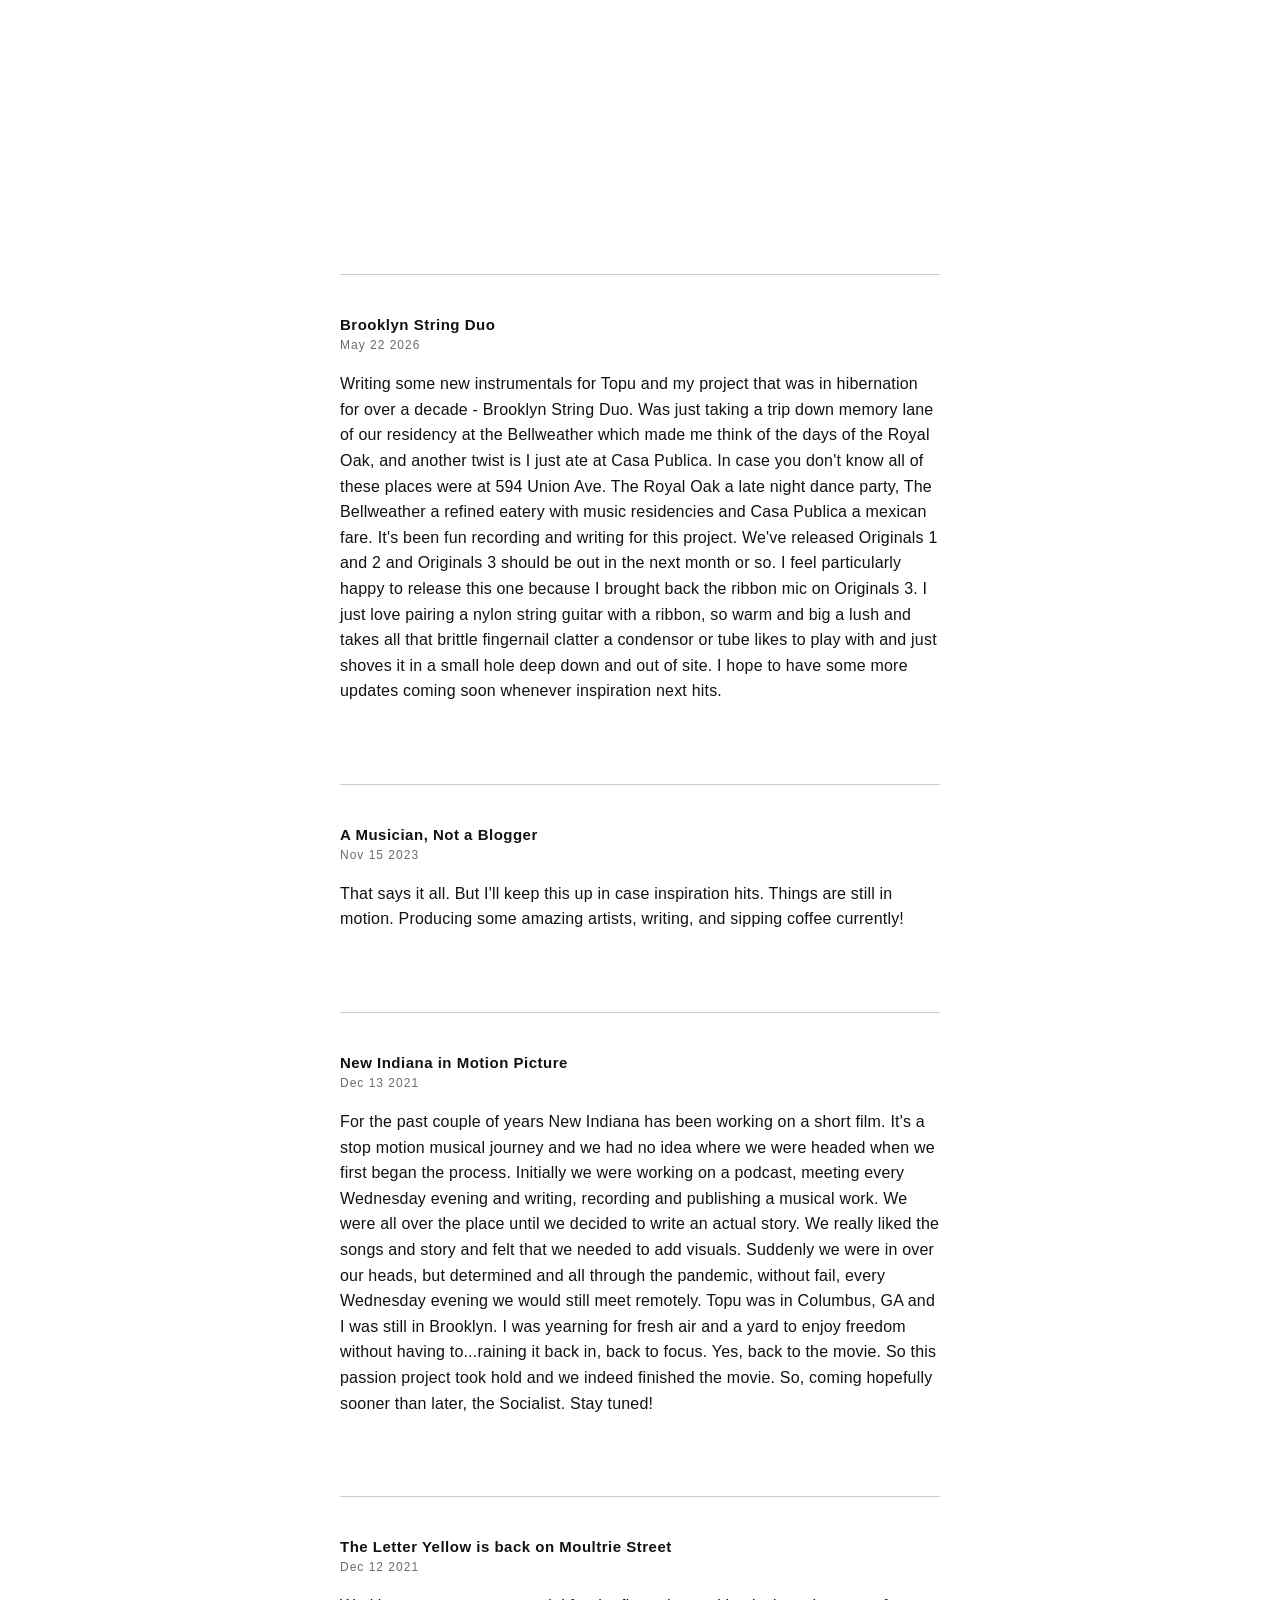
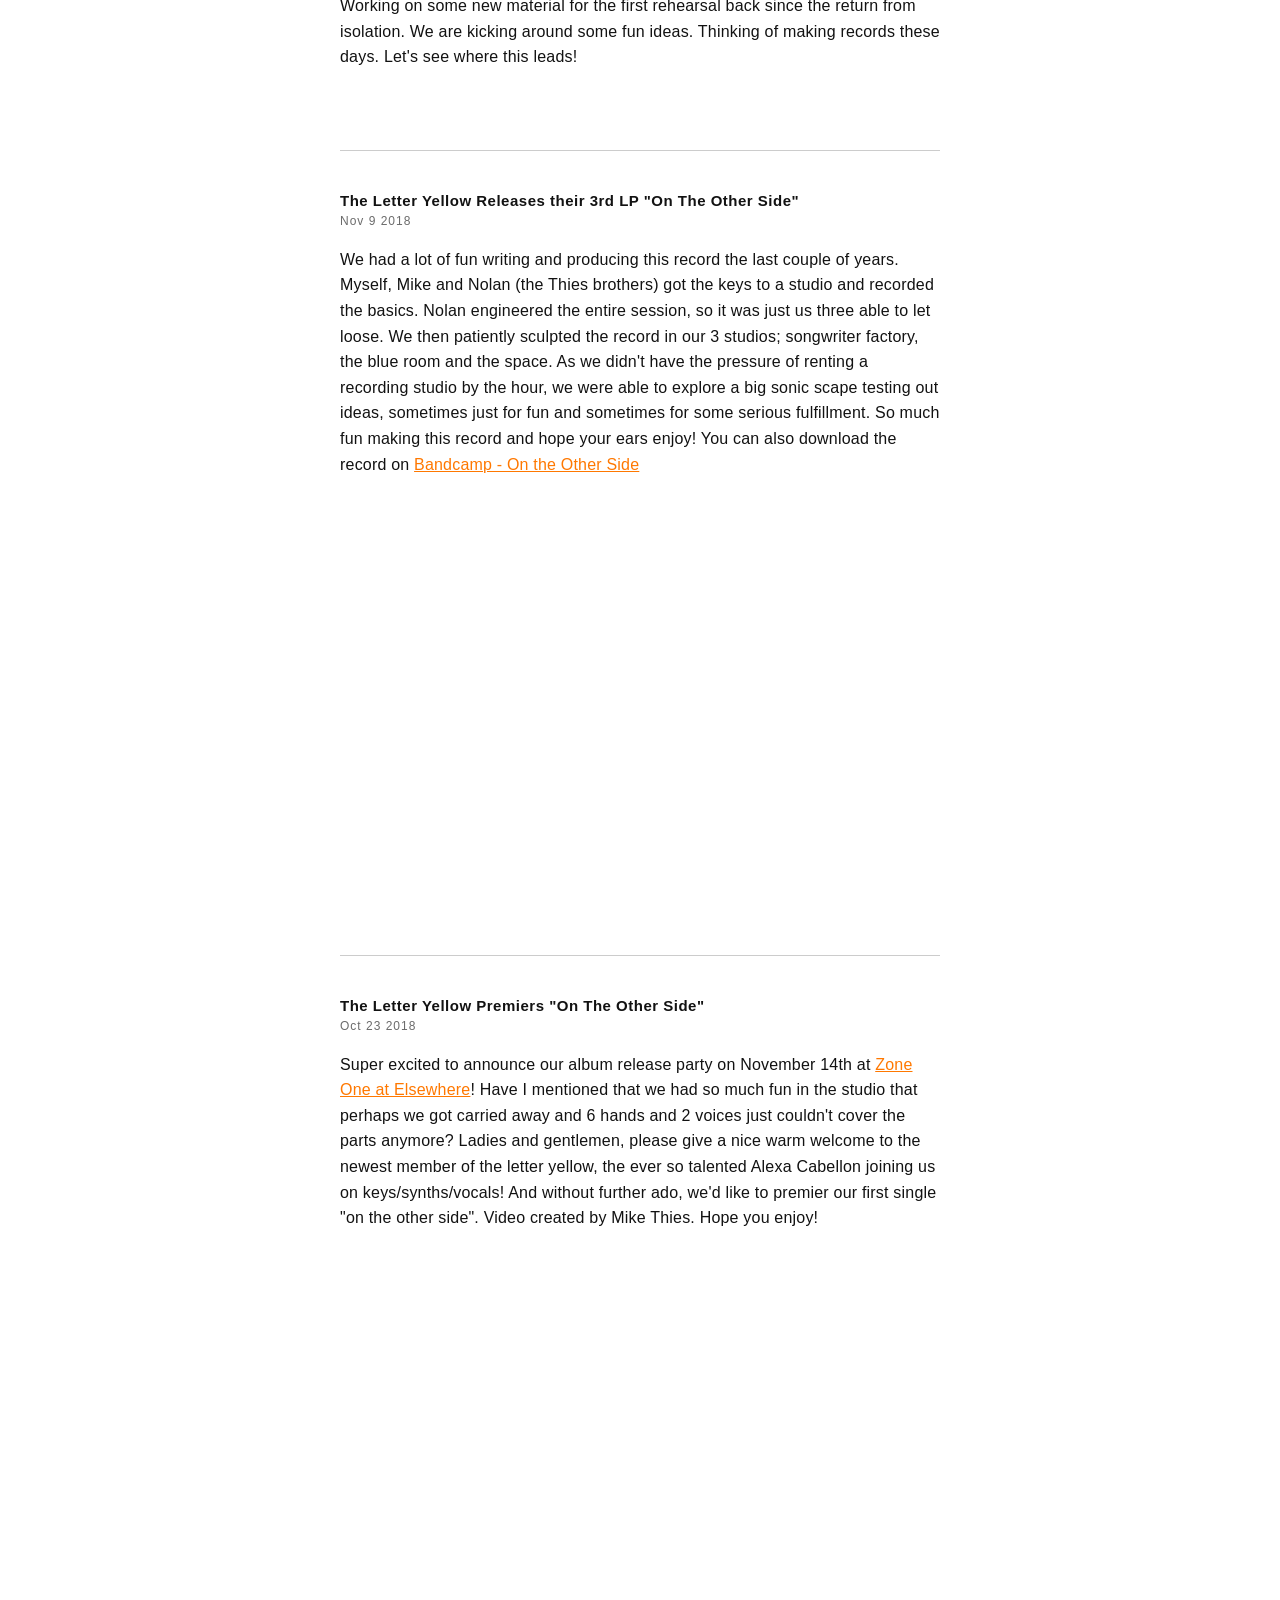
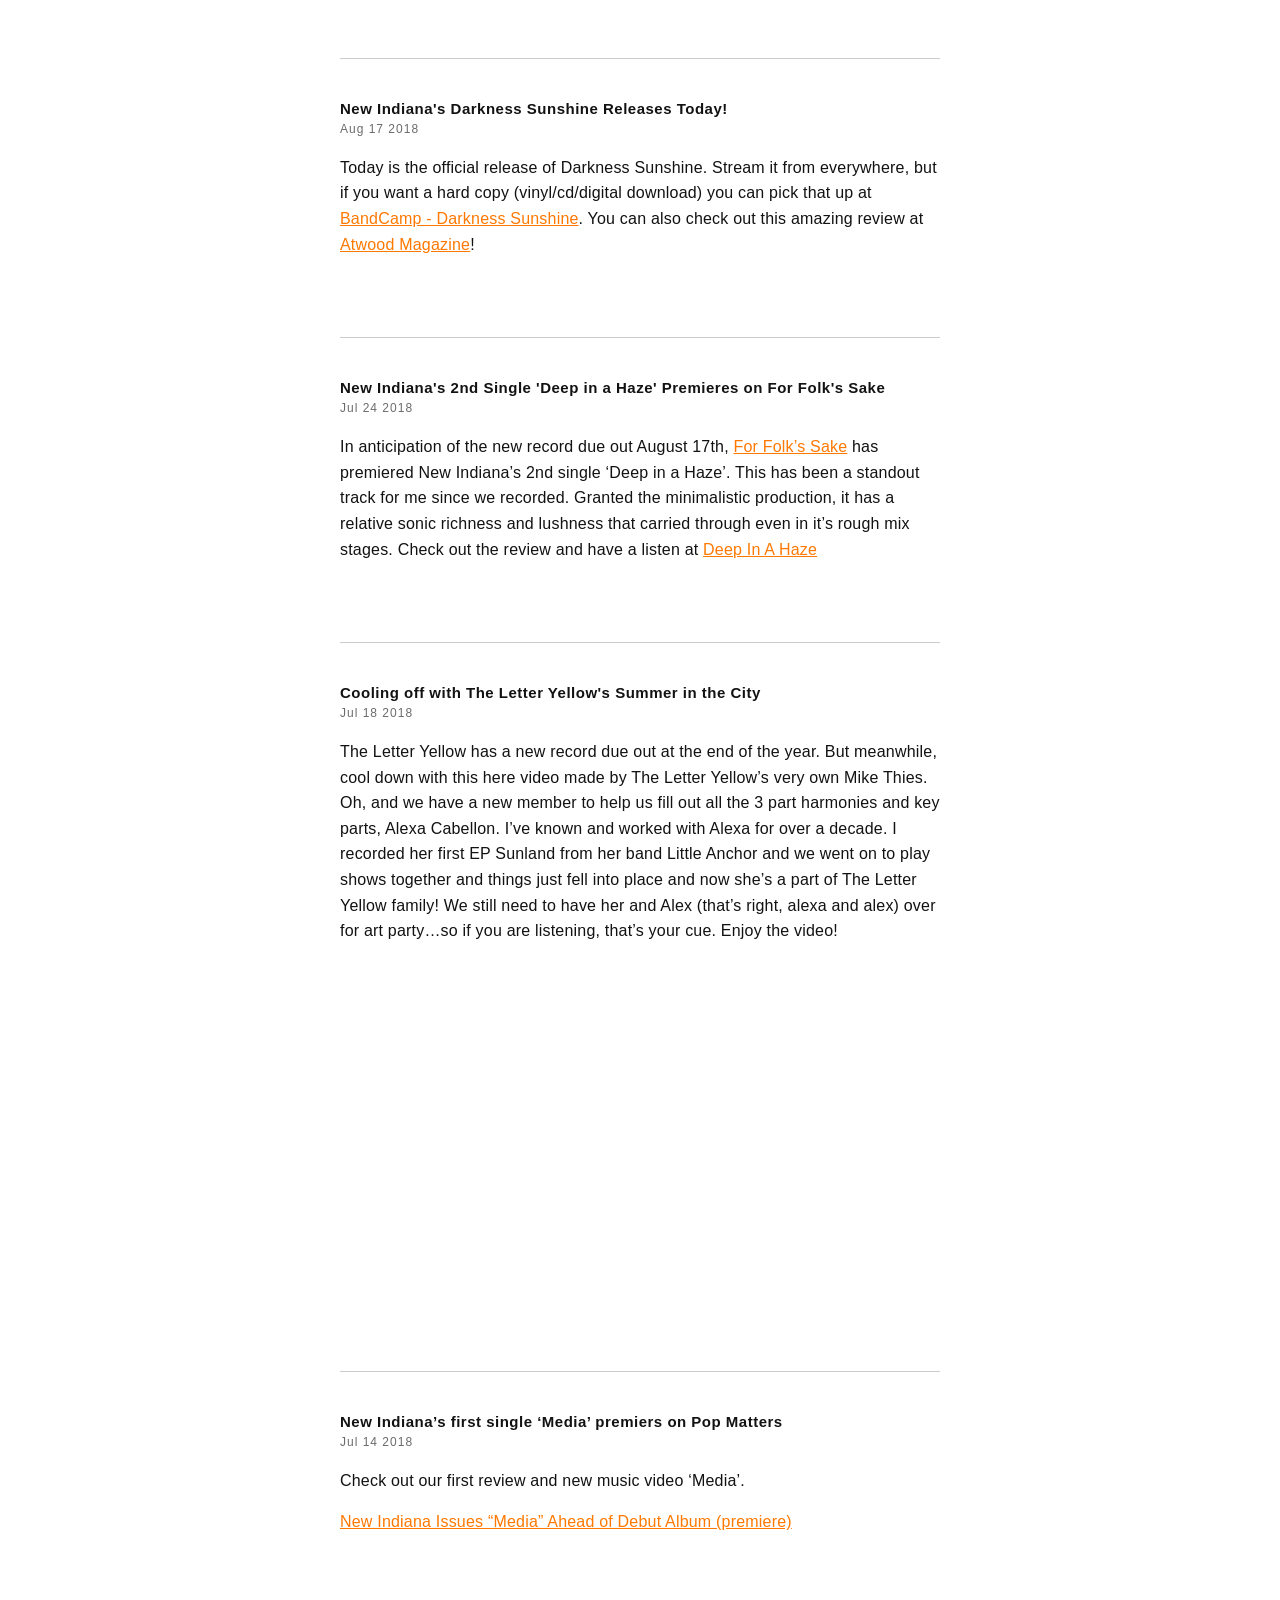
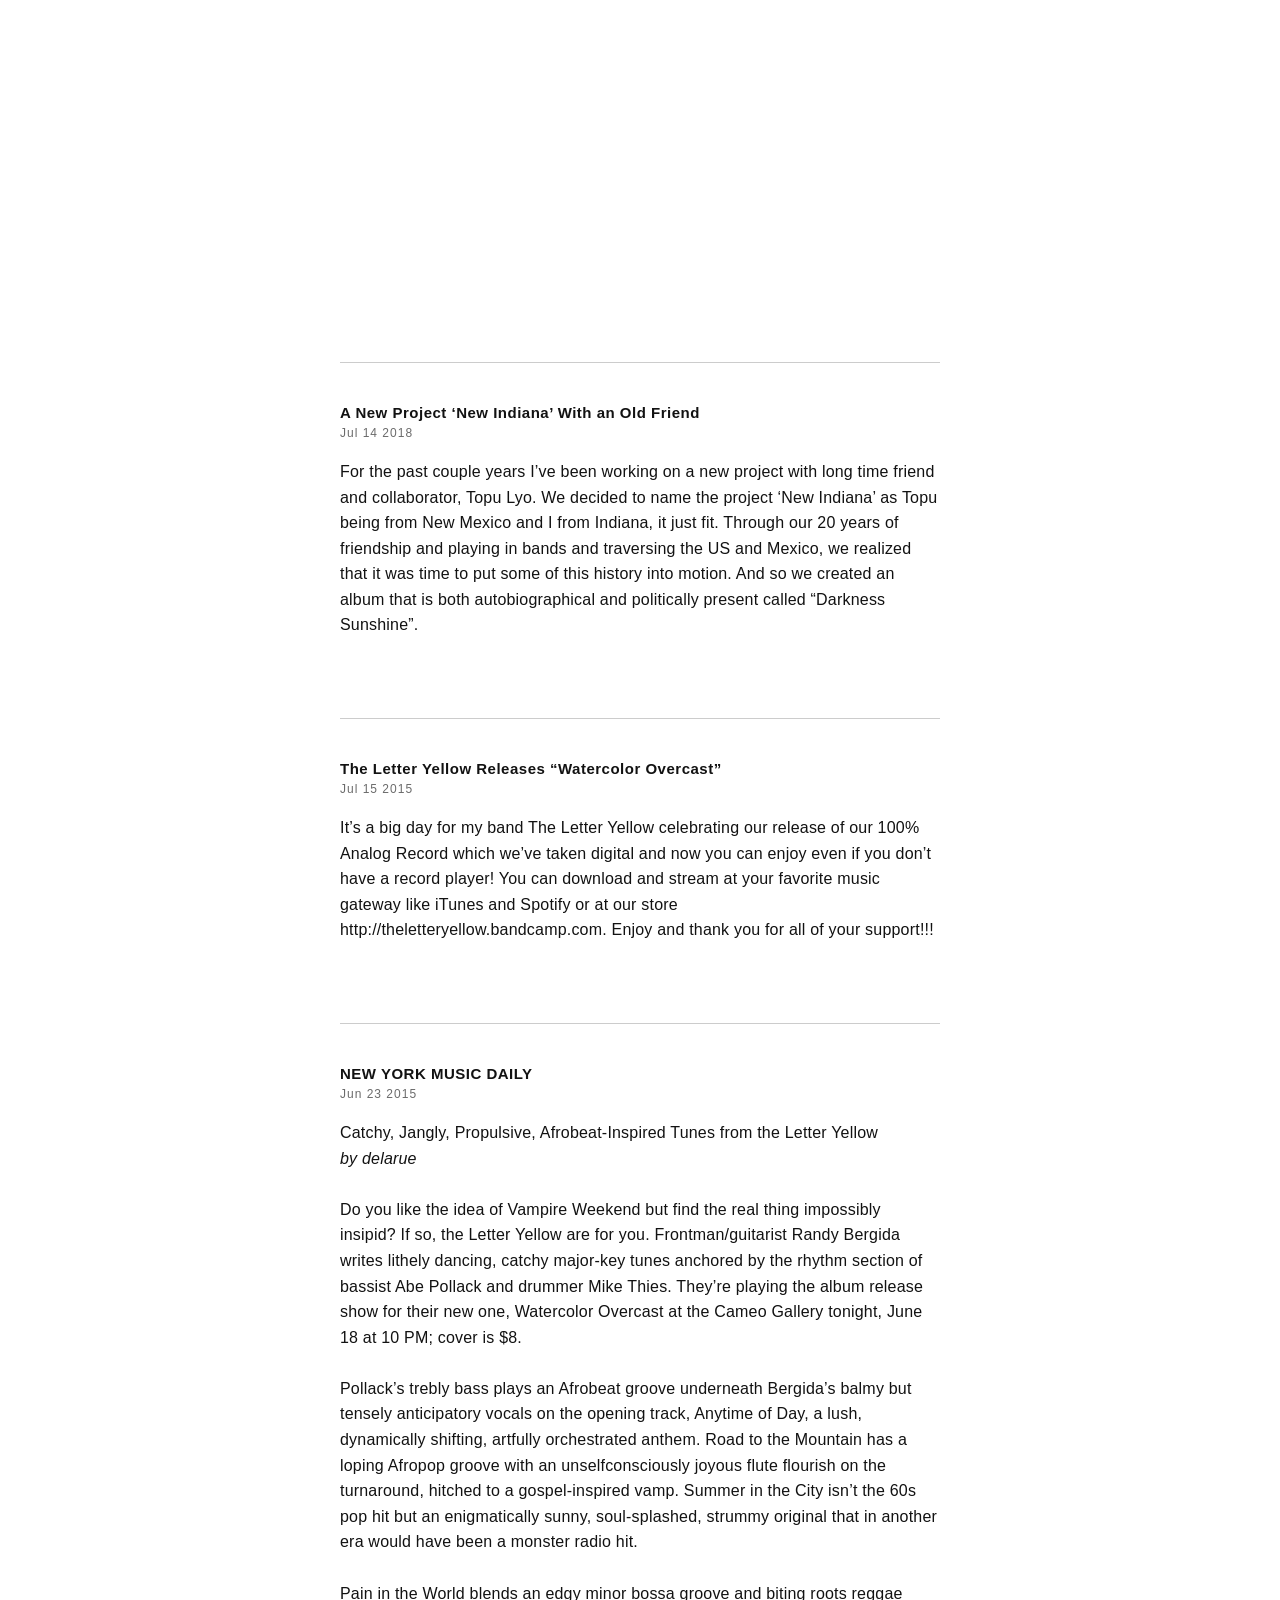
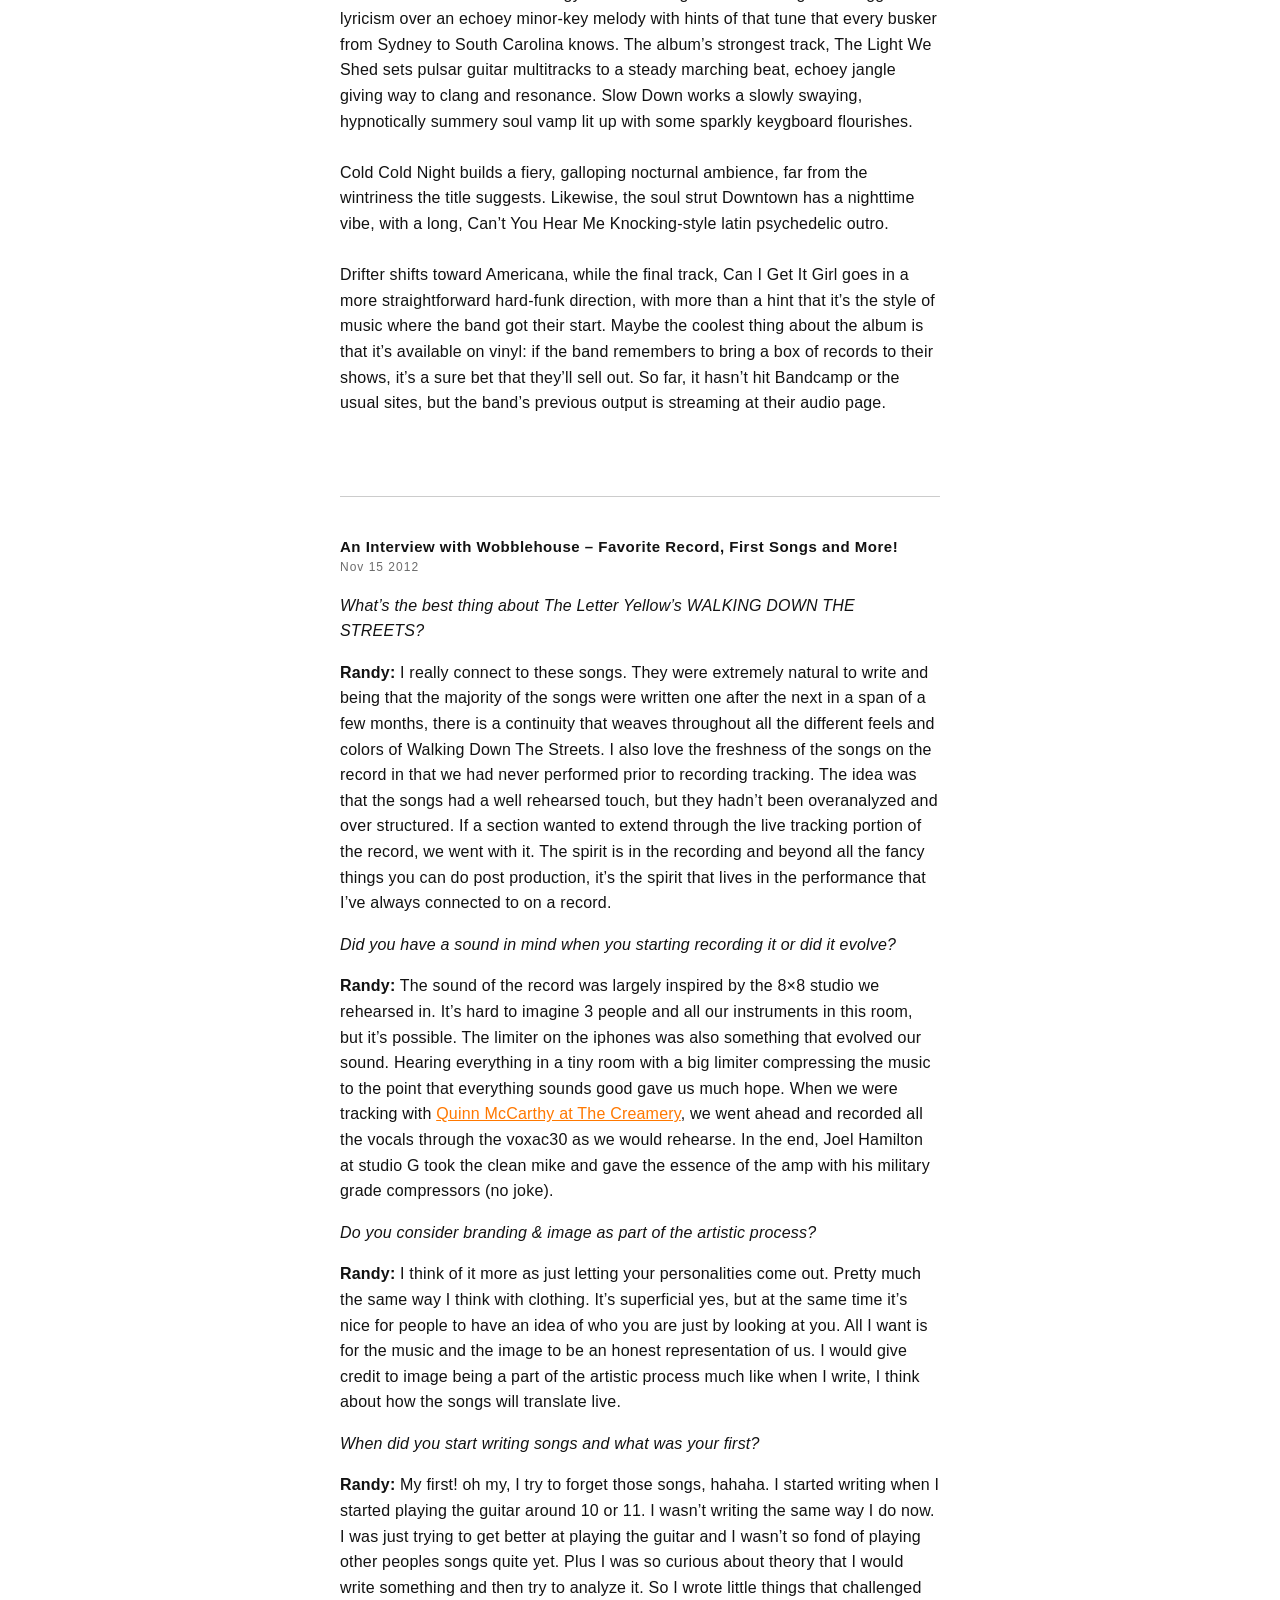
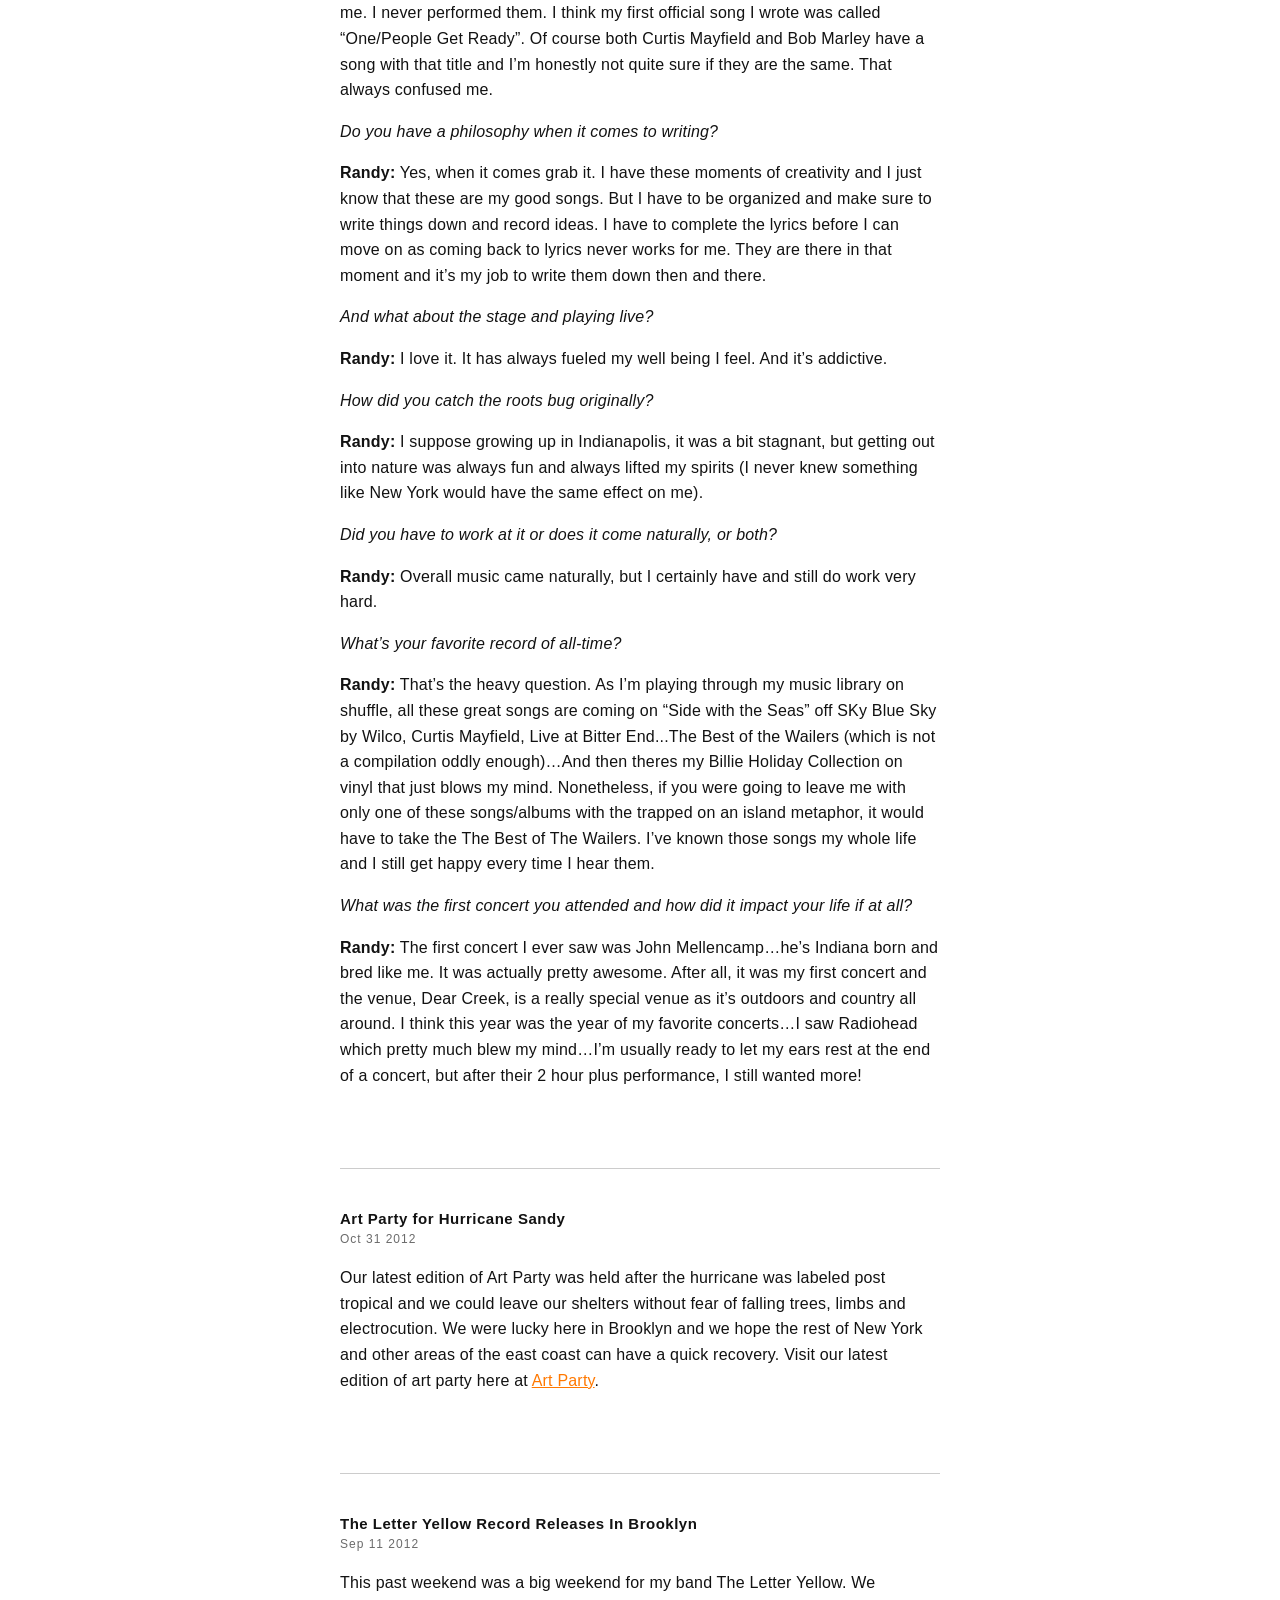
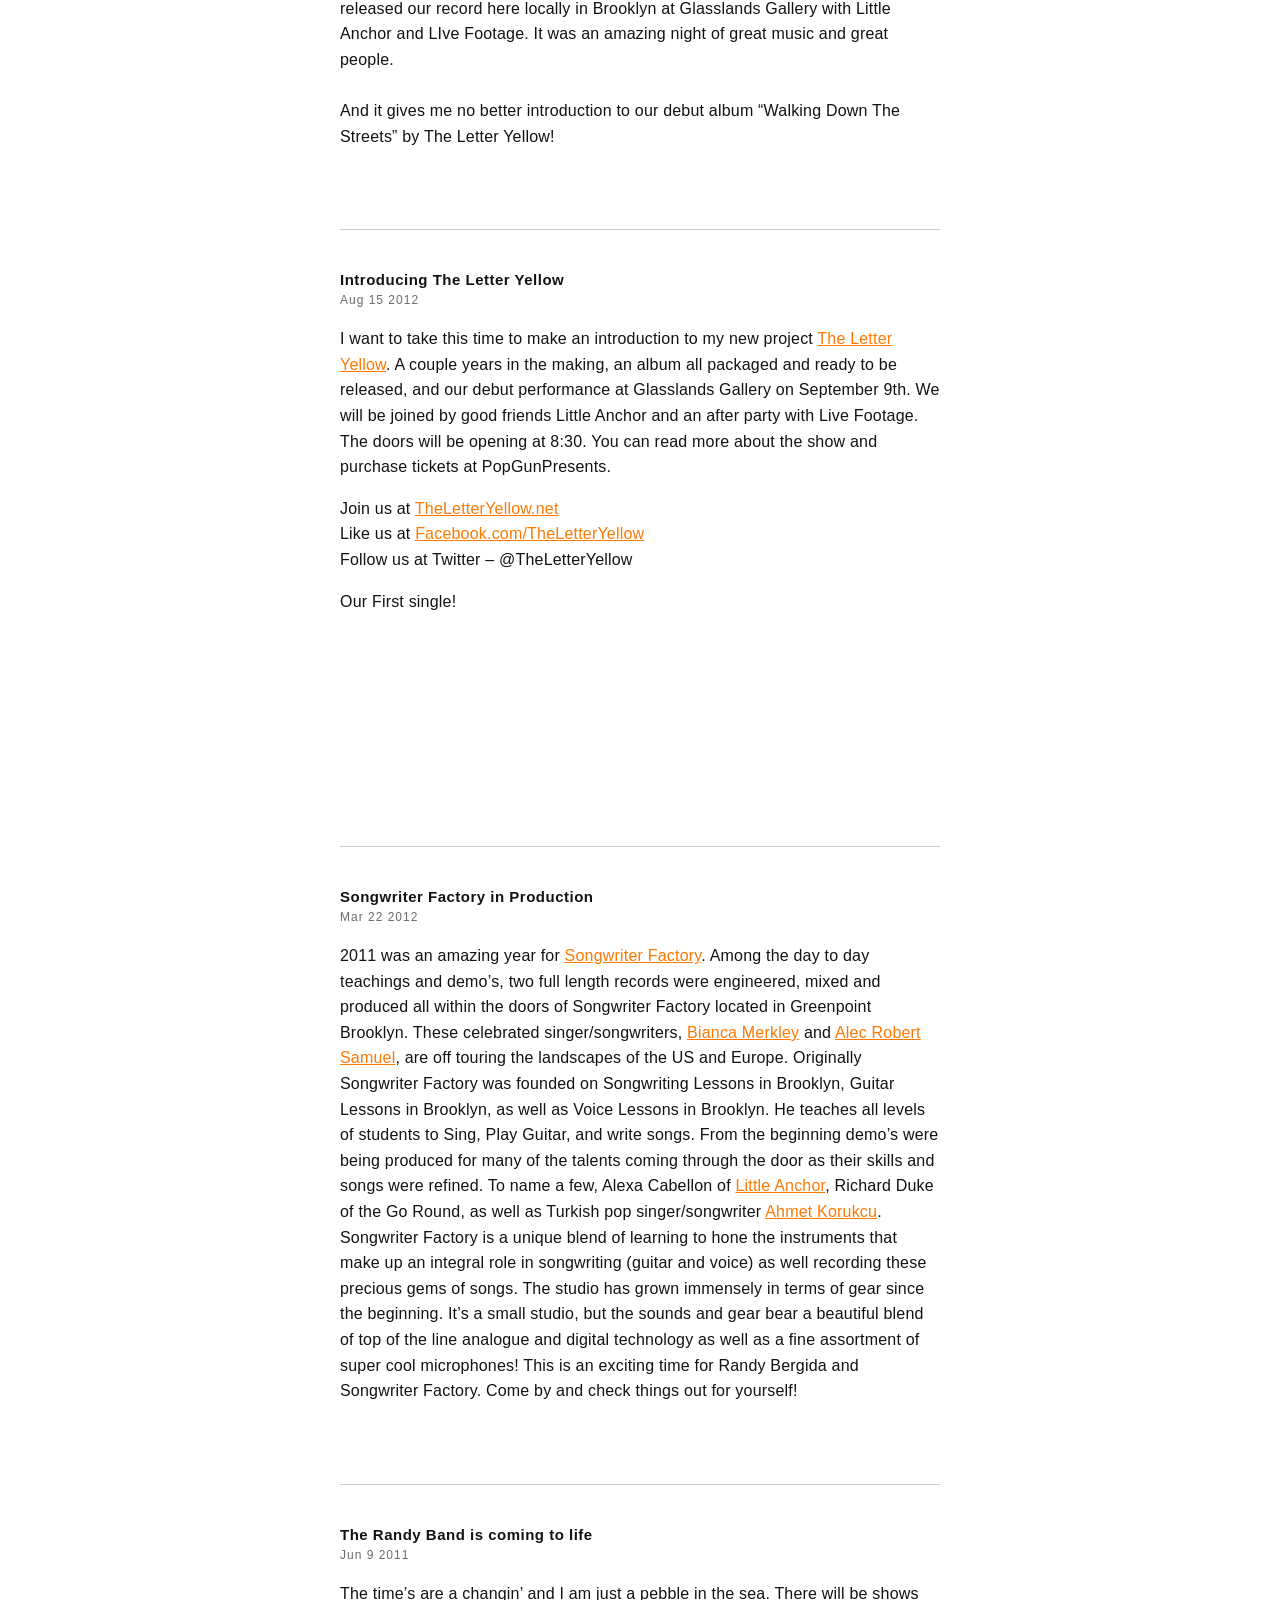
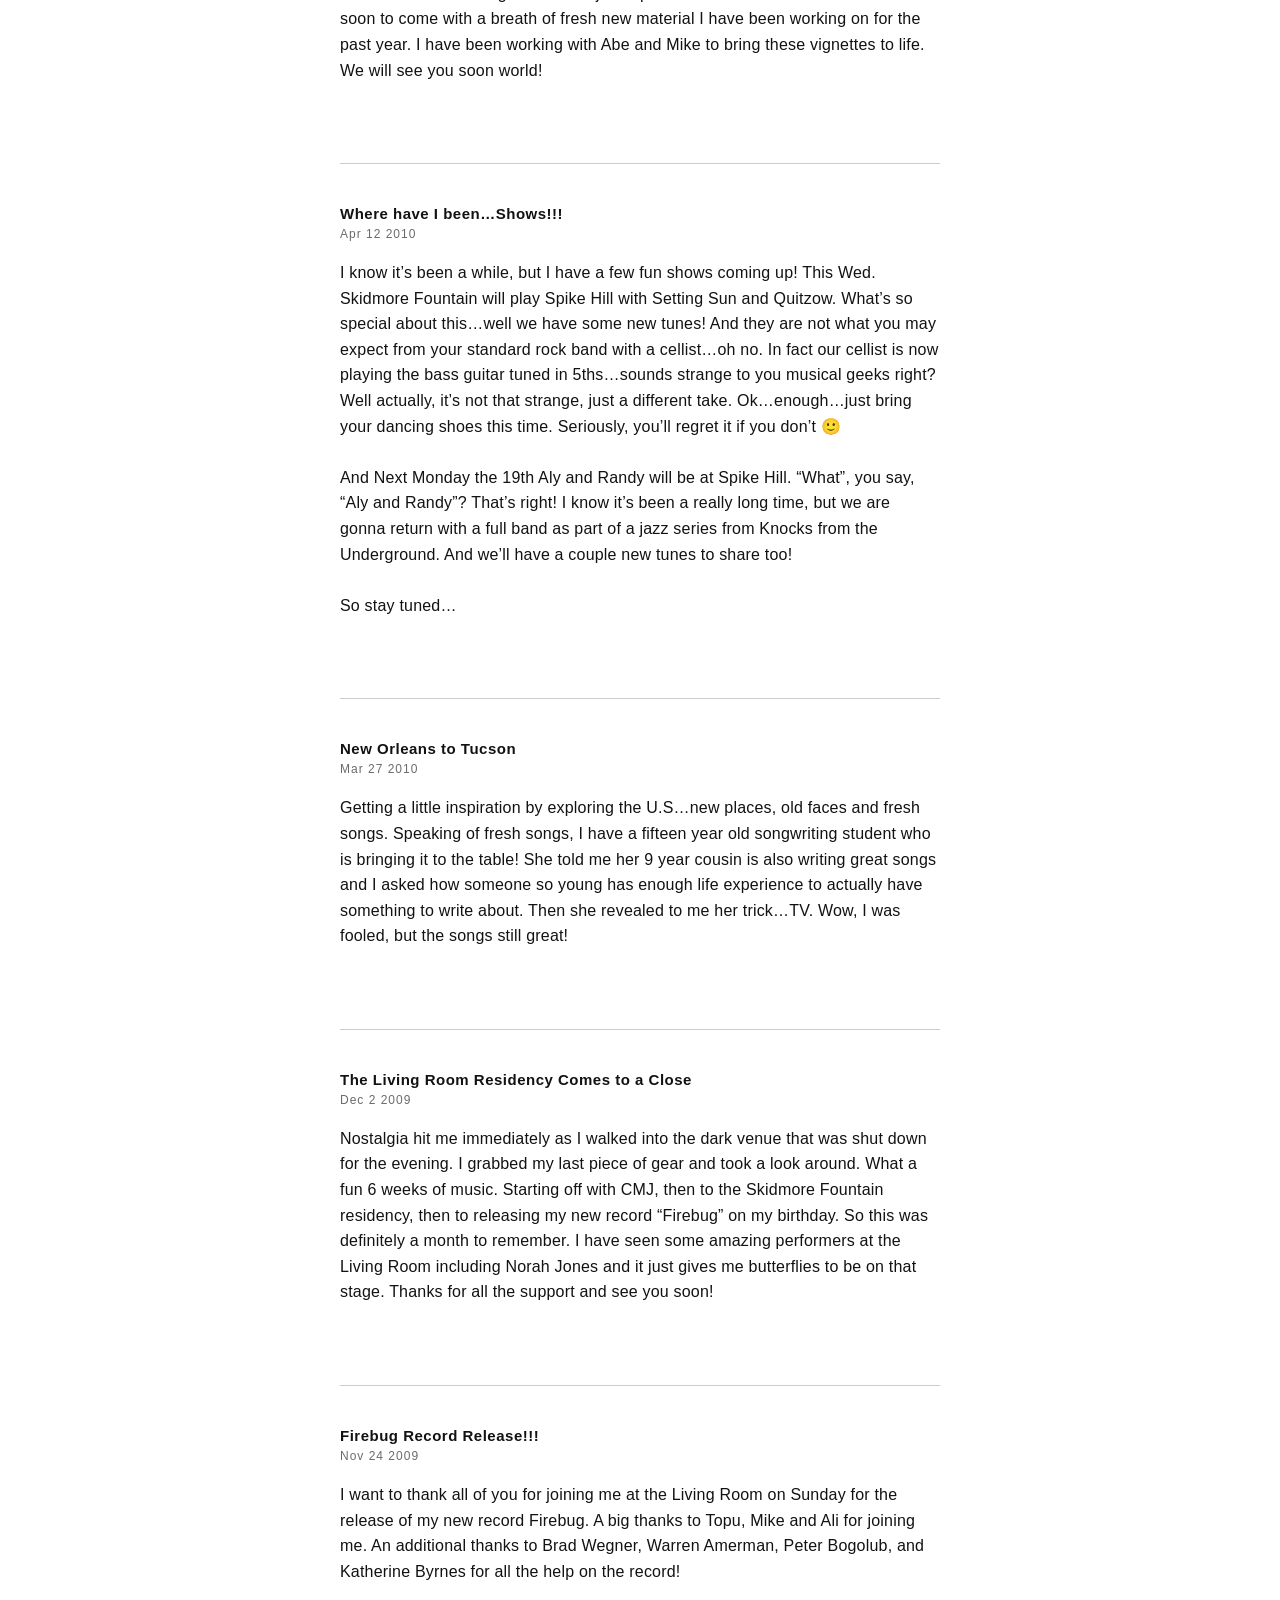
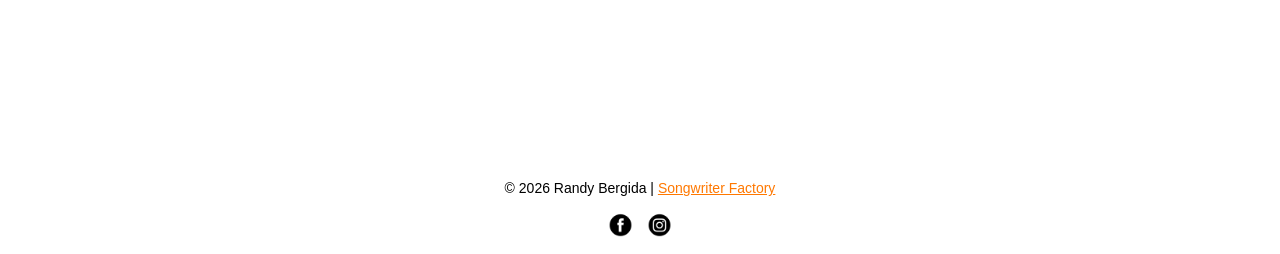
==== commit 6e868eeb: "updated footer with songwriter factory" ====
--- a/index.html
+++ b/index.html
@@ -29,6 +29,7 @@
     <li><a href="/">Home</a></li>
     <li><a href="/bio">Bio</a></li>
     <li><a href="/disco">Discography</a></li>
+	<li><a href="/musicvideos">Music Videos</a></li>
     <li><a href="/projects">Projects</a></li>
     <li><a href="/contact">Contact</a></li>
   </ul>
@@ -74,7 +75,6 @@
         <h3>New Indiana in Motion Picture</h3>
         <h4><time datetime="2021-12-13">Dec 13 2021</time></h4>
         <p>For the past couple of years New Indiana has been working on a short film. It's a stop motion musical journey and we had no idea where we were headed when we first began the process. Initially we were working on a podcast, meeting every Wednesday evening and writing, recording and publishing a musical work. We were all over the place until we decided to write an actual story. We really liked the songs and story and felt that we needed to add visuals. Suddenly we were in over our heads, but determined and all through the pandemic, without fail, every Wednesday evening we would still meet remotely. Topu was in Columbus, GA and I was still in Brooklyn. I was yearning for fresh air and a yard to enjoy freedom without having to...raining it back in, back to focus. Yes, back to the movie. So this passion project took hold and we indeed finished the movie. So, coming hopefully sooner than later, the Socialist. Stay tuned!</p>
-        <img src="image/thesocialistposter.jpg">
     </article>
 		
 	<hr>
@@ -266,7 +266,7 @@
 </div>
 
 <footer class="mainfooter">
-			<p>&copy; 2026 Randy Bergida</p>
+			<p>&copy; 2026 Randy Bergida | <a href="https://songwriterfactory.com">Songwriter Factory</a></p>
 			<a href="https://www.facebook.com/randybergida" class="facebook"><img src="image/facebook.png"></a>
 			<a href="https://www.instagram.com/randybergida/?hl=en" class="facebook"><img src="image/instagram.png"></a>
 </footer>
--- a/style.css
+++ b/style.css
@@ -255,6 +255,15 @@
 padding:0px 5px; 
 } 
 
+/* Footer link color fix */
+footer a {
+    color: #ff7800 !important;
+}
+
+/* Optional: slightly lighter hover effect for the orange */
+footer a:hover {
+    color: #ff9933 !important; 
+}
 /*=========mobile=========*/ 
 @media screen and (max-width:414px) { 
 
@@ -276,33 +285,65 @@
 }
 }
 
-/*=========Discography Columns Layout=========*/
+/*=========Tighten the Instrumental Header internal spacing=========*/
+.instrumental-header { 
+    font-family: Futura, serif; 
+    font-style: italic; 
+    font-size: 24px;          
+    margin-top: 40px;
+    margin-bottom: 0px; 
+    line-height: 0.8; /* This tightens the overall spacing of the H3 */
+    text-align: center;
+}
+
+.instrumental-header .band-name {
+    display: block;
+    font-weight: bold;
+    font-size: 1.1em;
+    margin-bottom: -5px; /* Pulls the song-title up */
+}
+
+.instrumental-header .song-title {
+    font-weight: normal;
+    font-size: 0.9em; 
+    color: #555; 
+    display: block; /* Ensures it respects the margin above */
+}
+
+/*=========Discography Grid Layout=========*/
 .maincontent.disco {
-    max-width: 1000px; 
+    max-width: 1000px;
     margin: 80px auto 0 auto;
-    overflow: visible;
-    display: block;
-}
-
-/* Increased width from 31% to 32% to give images more breathing room */
-.leftcolumn, .centercolumn, .rightcolumn {
-    width: 32%; 
-}
-
-.leftcolumn { float: left; margin-right: 1%; }
-.centercolumn { display: inline-block; margin-right: 1%; }
-.rightcolumn { float: right; }
-
-.project1 { margin-bottom: 12%; text-align: center; }
+    display: flex;        /* This turns on the grid flow */
+    flex-wrap: wrap;      /* This allows items to wrap to the next line */
+    justify-content: center; /* Centers the items */
+    align-items: flex-start;
+}
+
+/* Update your project class */
+.project1 {
+    width: 30%;           /* Approx 3 columns */
+    margin: 0 1.5% 50px 1.5%; /* Adds spacing around items */
+    text-align: center;
+}
 
 /* Forces the images to be as large as the column allows */
-.project1 img { 
-    margin-bottom: 8px; 
-    width: 100%; 
-    max-width: 300px; /* You can increase this number to make them even bigger */
-    display: block; 
-    margin-left: auto; 
+.project1 img {
+    margin-bottom: 8px;
+    width: 100%;
+    max-width: 300px;
+    display: block;
+    margin-left: auto;
     margin-right: auto;
+}
+
+/* Mobile Reset */
+@media screen and (max-width: 600px) {
+    .project1 {
+        width: 90%;       /* Stacks items as full width on mobile */
+        margin-right: auto;
+        margin-left: auto;
+    }
 }
 
 /*=========Discography Typography=========*/
@@ -333,13 +374,11 @@
     margin-top: 0px; 
 }
 
-/* Mobile Reset */
-@media screen and (max-width: 414px) {
-    .leftcolumn, .centercolumn, .rightcolumn {
-        float: none;
-        width: 100%;
-        margin-right: 0;
-    }
+.section-divider {
+    flex-basis: 100%;
+    border: 0;
+    border-top: 1px solid #cccccc;
+    margin: 40px auto; /* Adjust vertical spacing as needed */
 }
 
 .contact-page .bottomcontent p,
@@ -418,3 +457,37 @@
     border-top: 1px solid #cccccc; /* Makes it a subtle, modern light grey */
     margin: 40px 0;               /* Adjust this if you want it more/less "cramped" */
 }
+
+/*=========Music Videos Page Styling=========*/
+
+.videos-page .bottomcontent article {
+    margin-bottom: 100px; /* Gives each video plenty of breathing room */
+}
+
+/* Ensure the iframe looks uniform */
+.videos-page .bottomcontent iframe {
+    display: block;
+    margin: 0 auto 20px auto; /* 20px space between video and title */
+    max-width: 600px;
+    width: 100%;
+}
+
+.videos-page .bottomcontent h3 {
+    text-align: center;
+    font-family: Futura, serif; /* Consistent with your bio titles */
+    font-style: italic;
+    font-size: 20px;
+    margin-top: 0;
+}
+
+.band-name {
+    display: block;
+    font-weight: bold;
+    font-size: 1.1em;
+}
+
+.song-title {
+    font-weight: normal;
+    font-size: 0.9em;
+    color: #555; /* Optional: adds a nice subtle contrast */
+}
